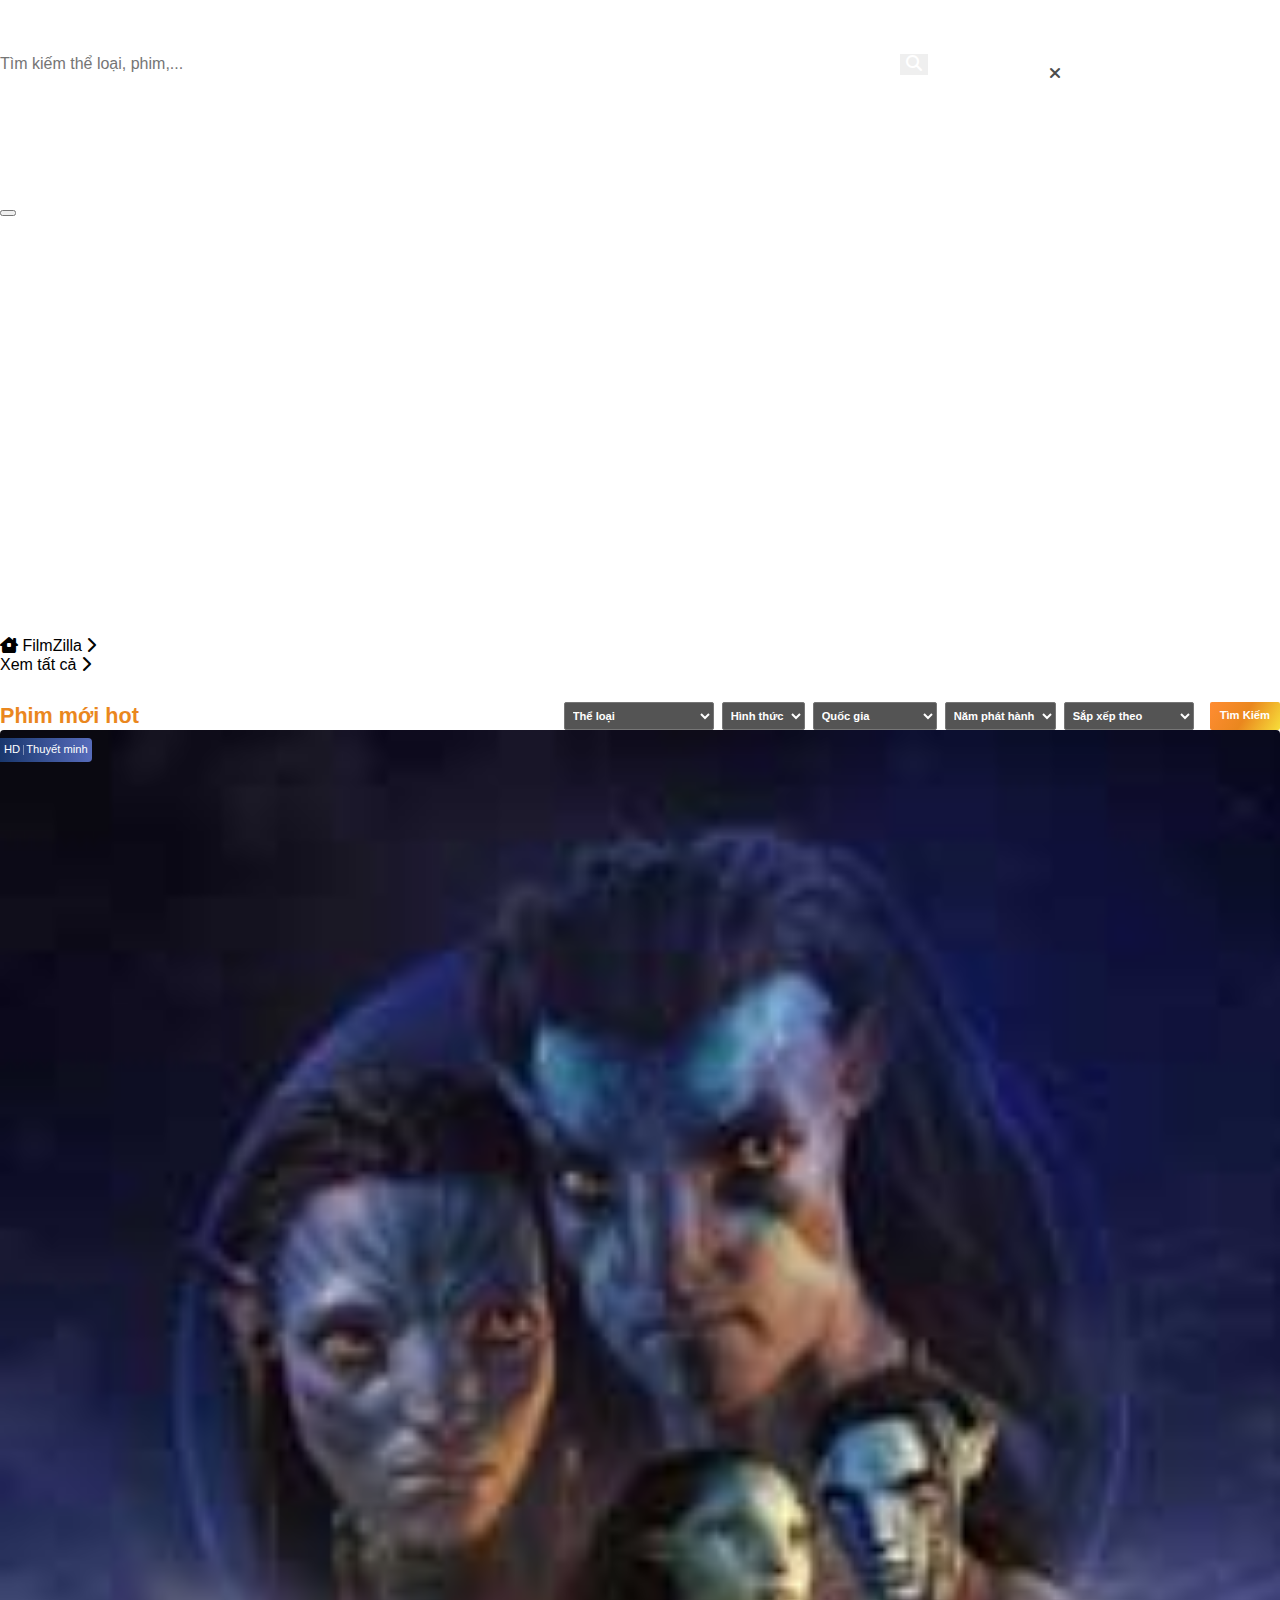
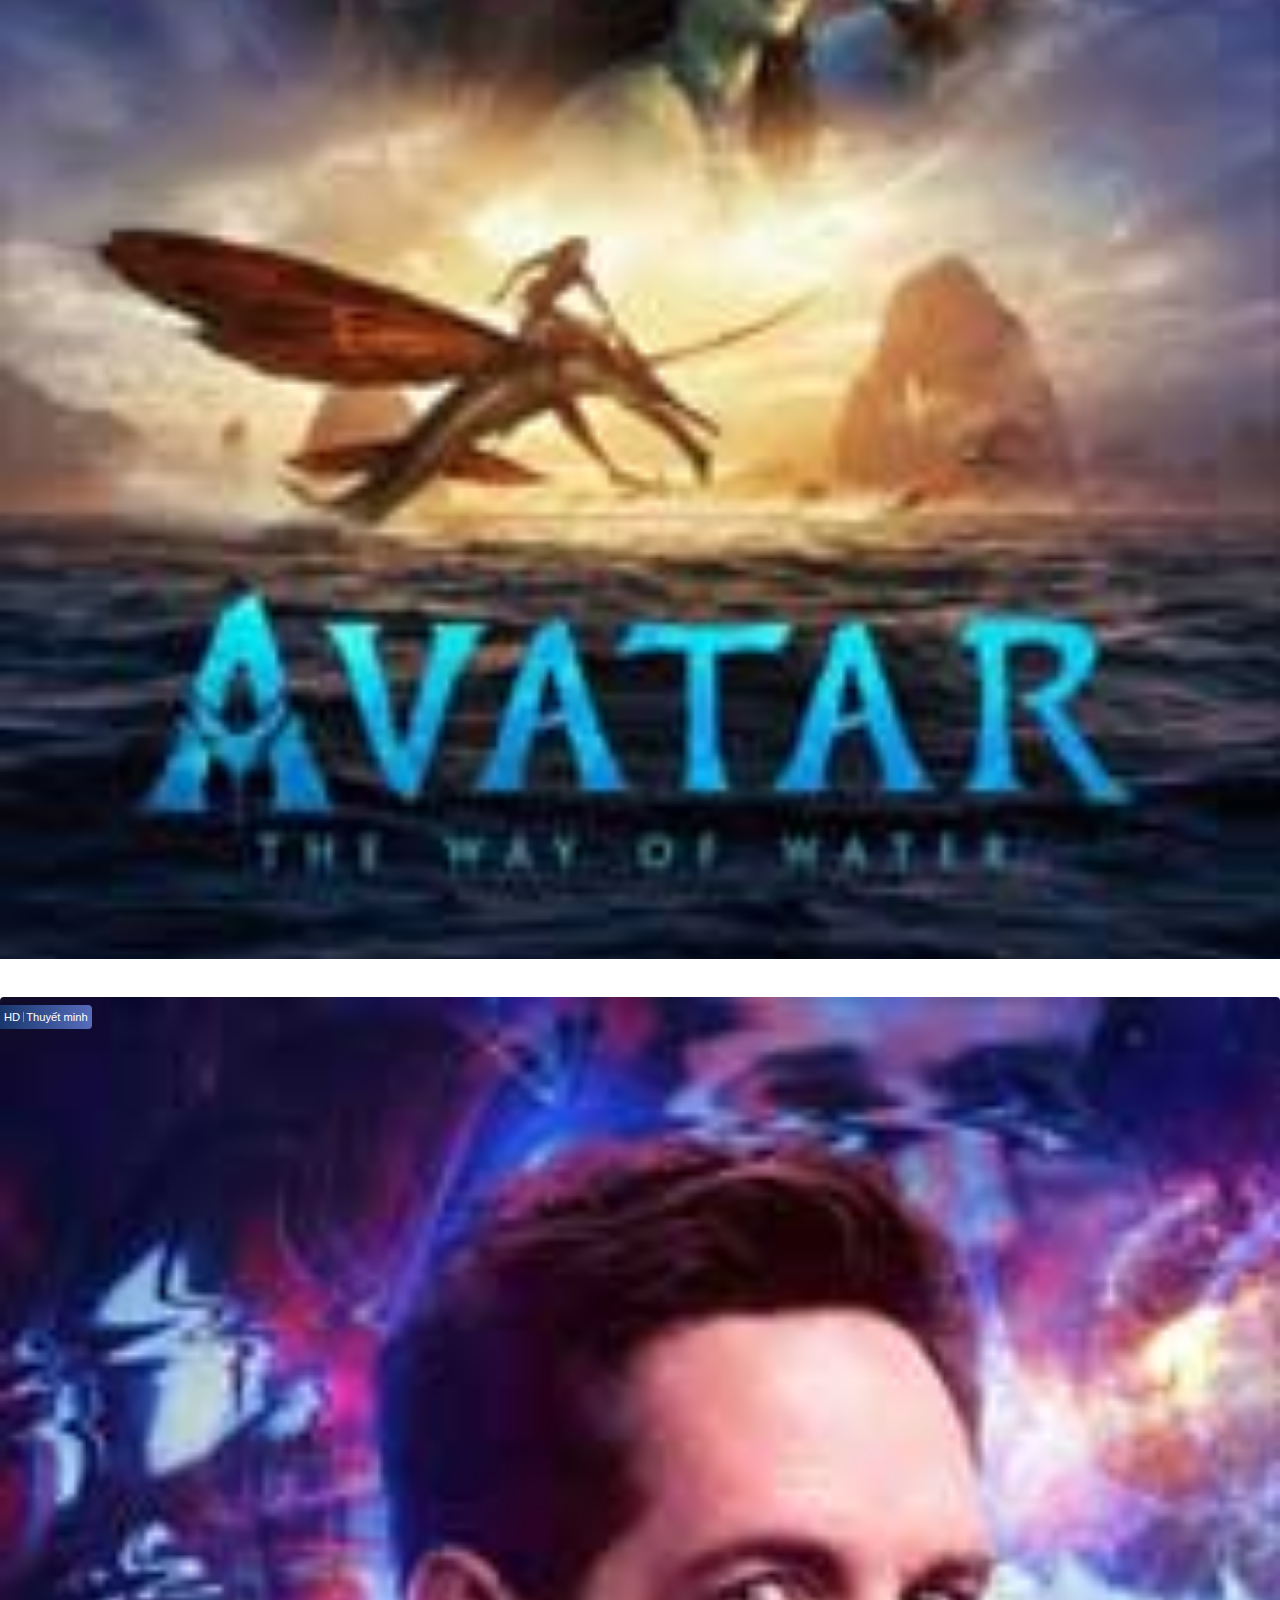
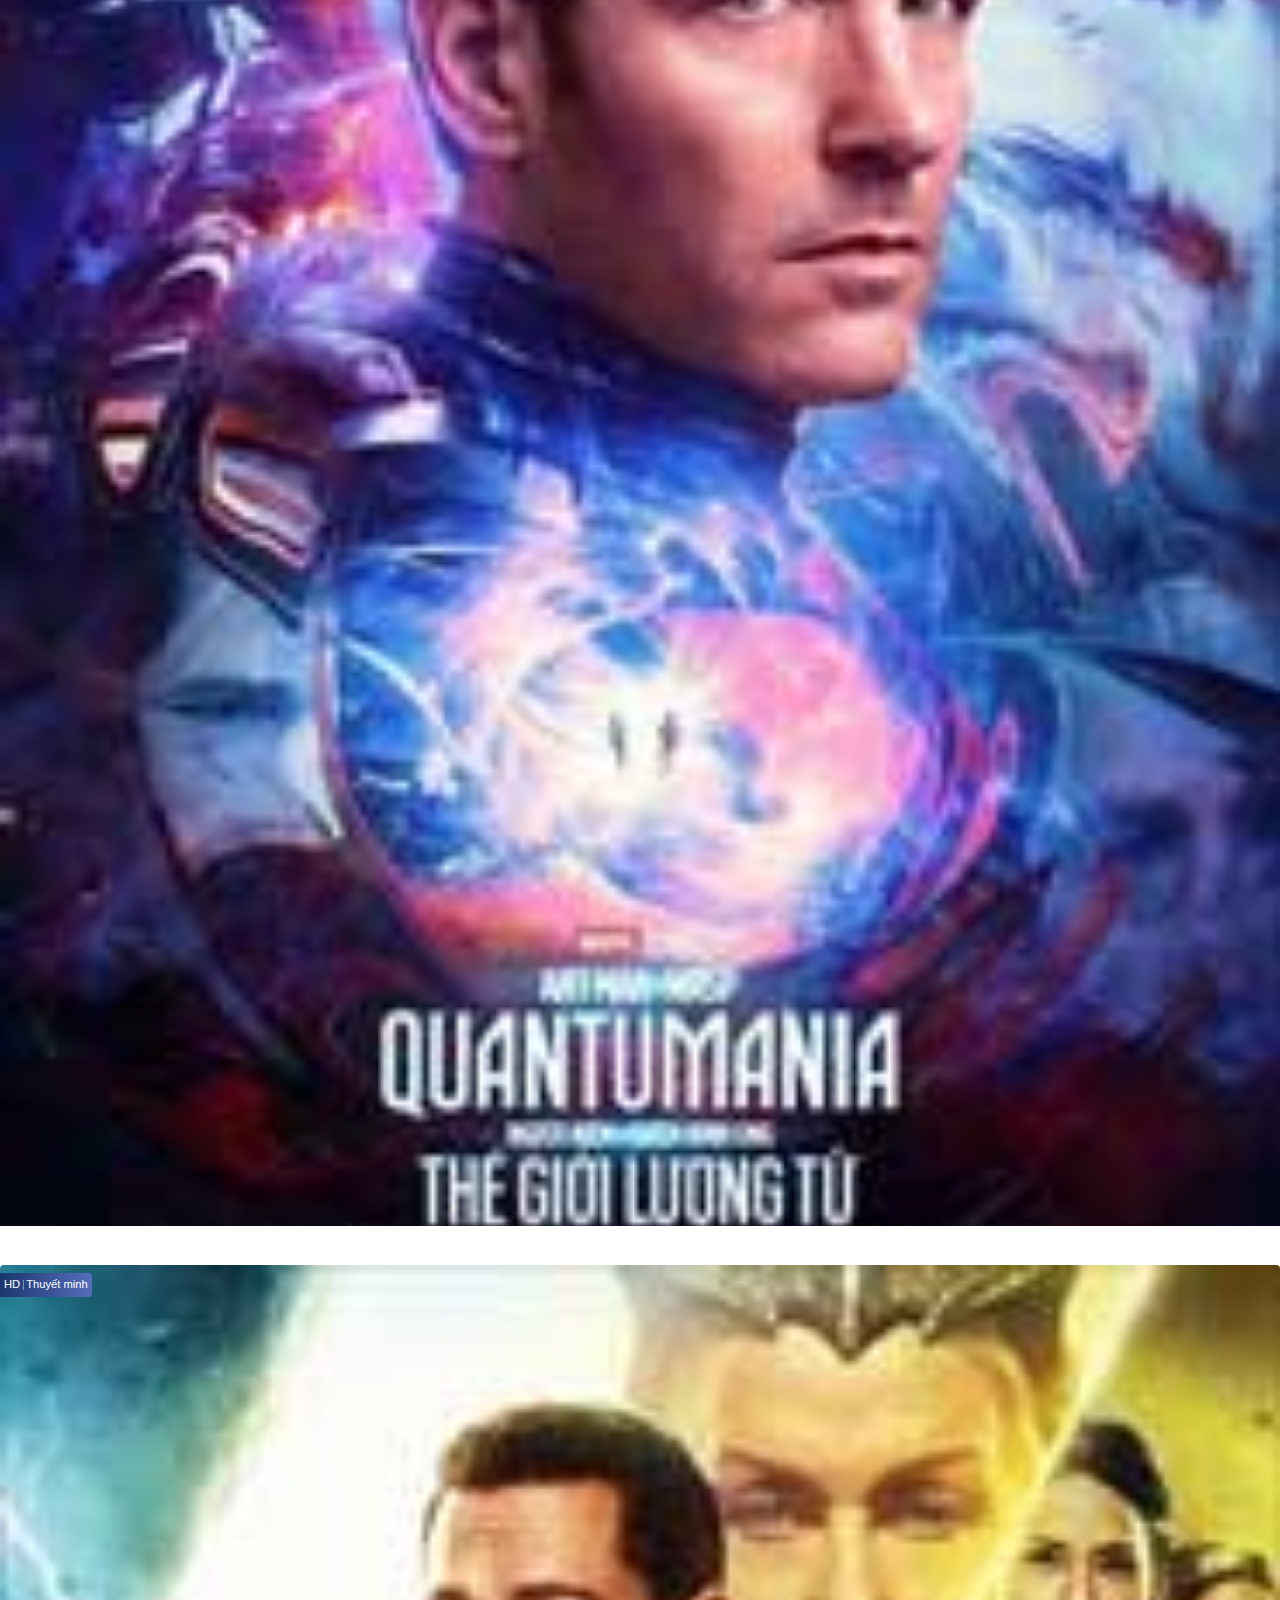
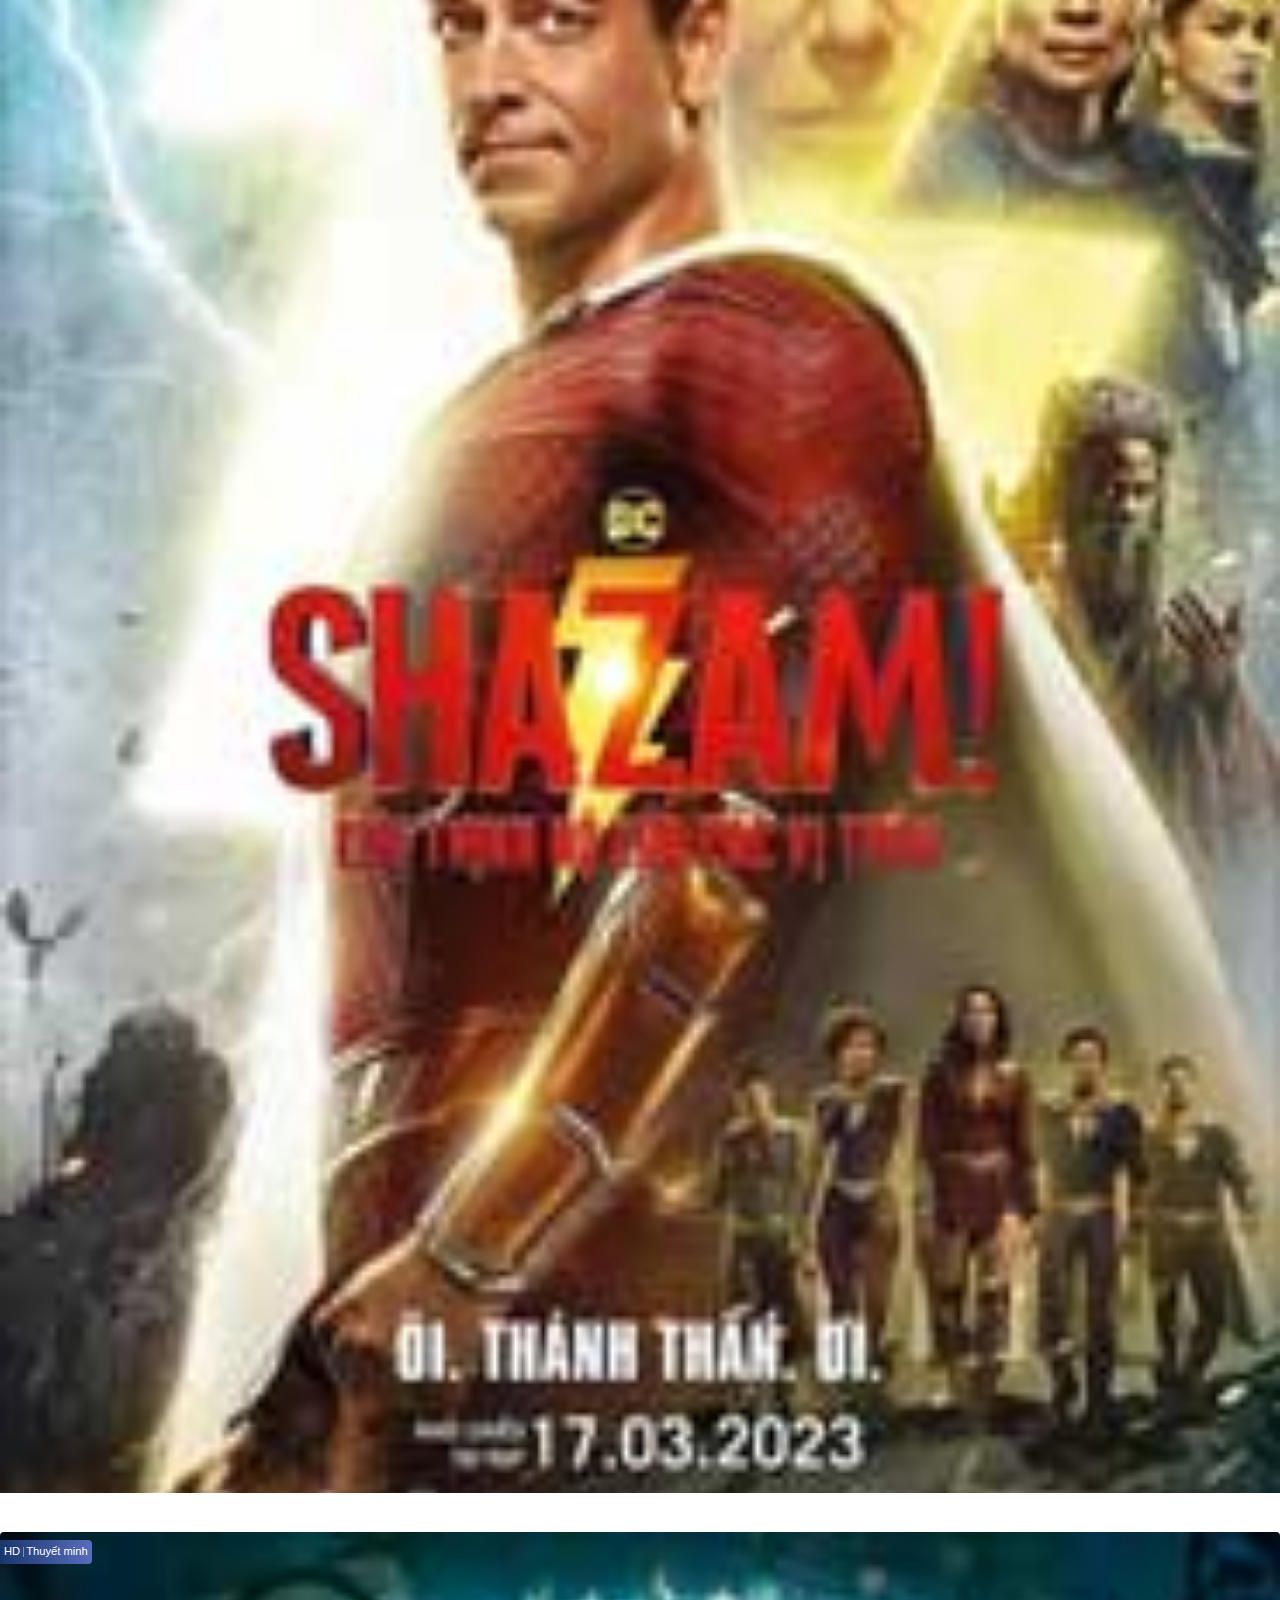
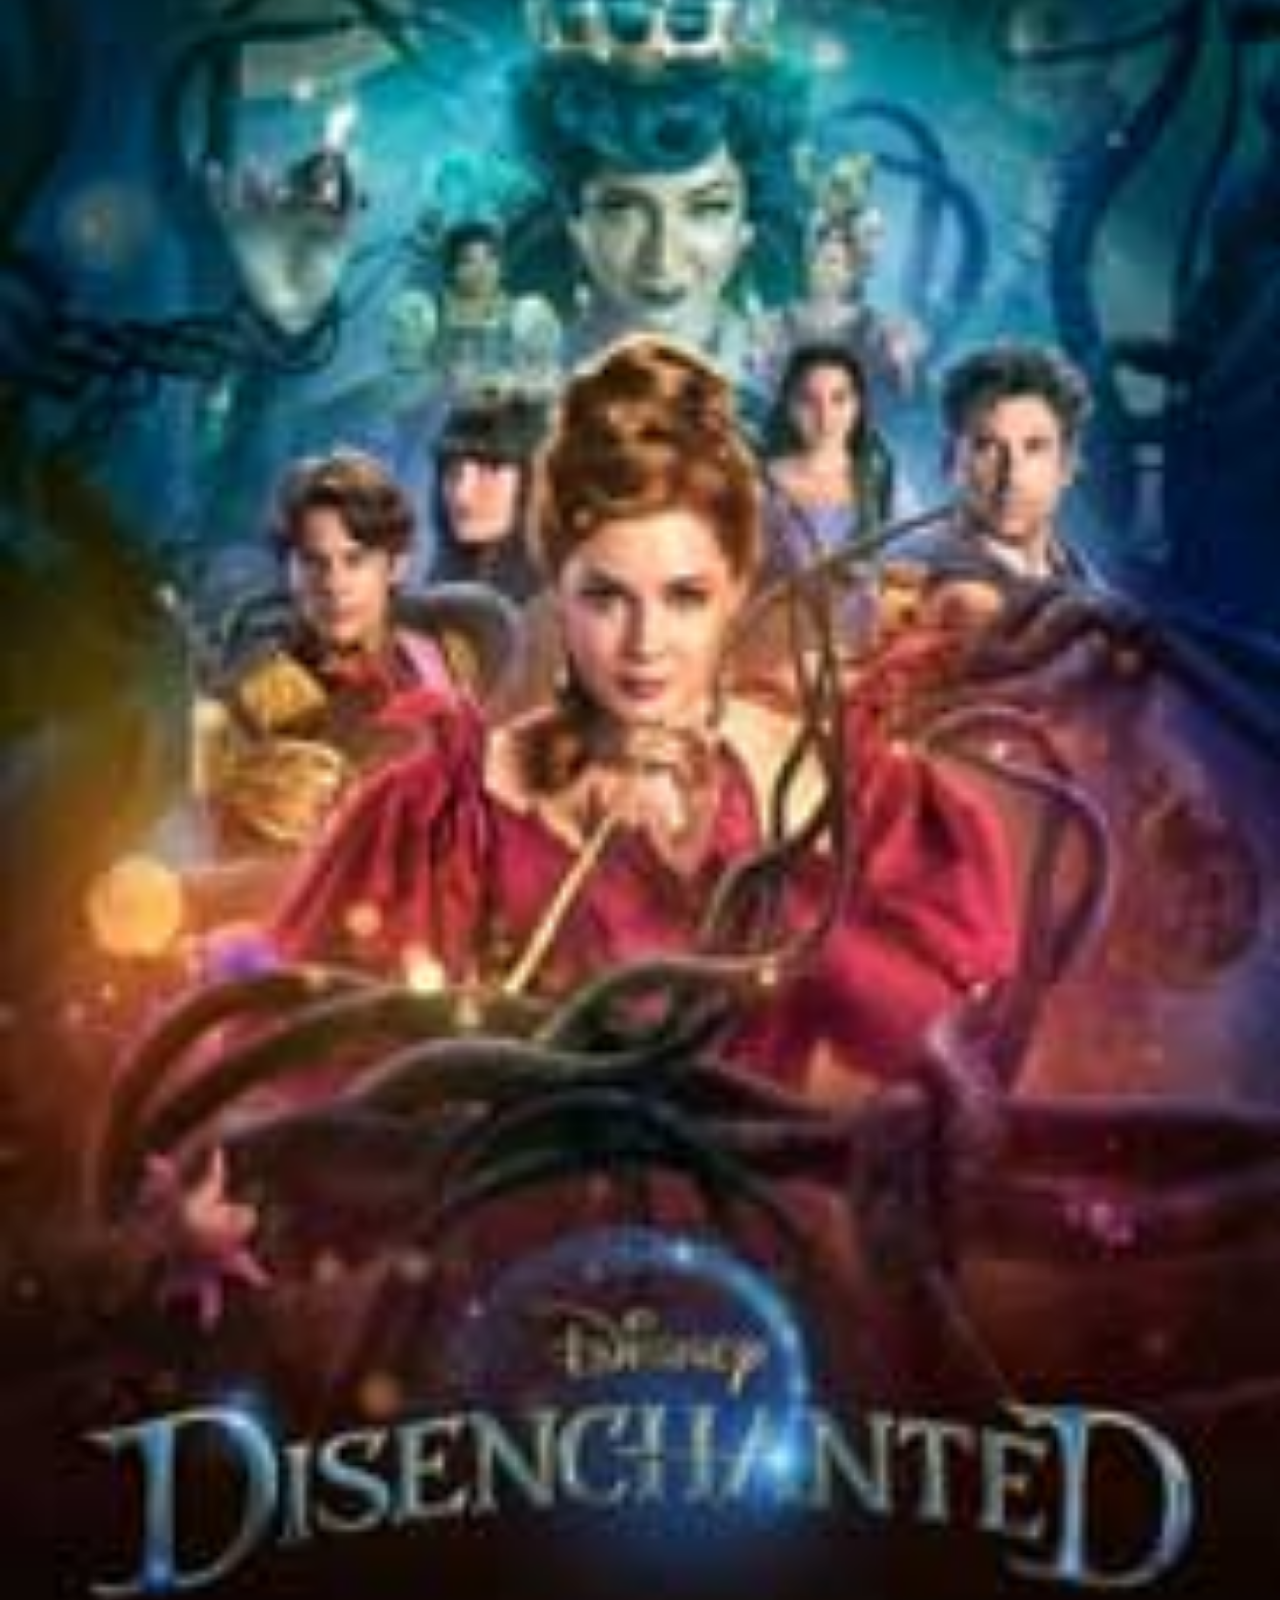
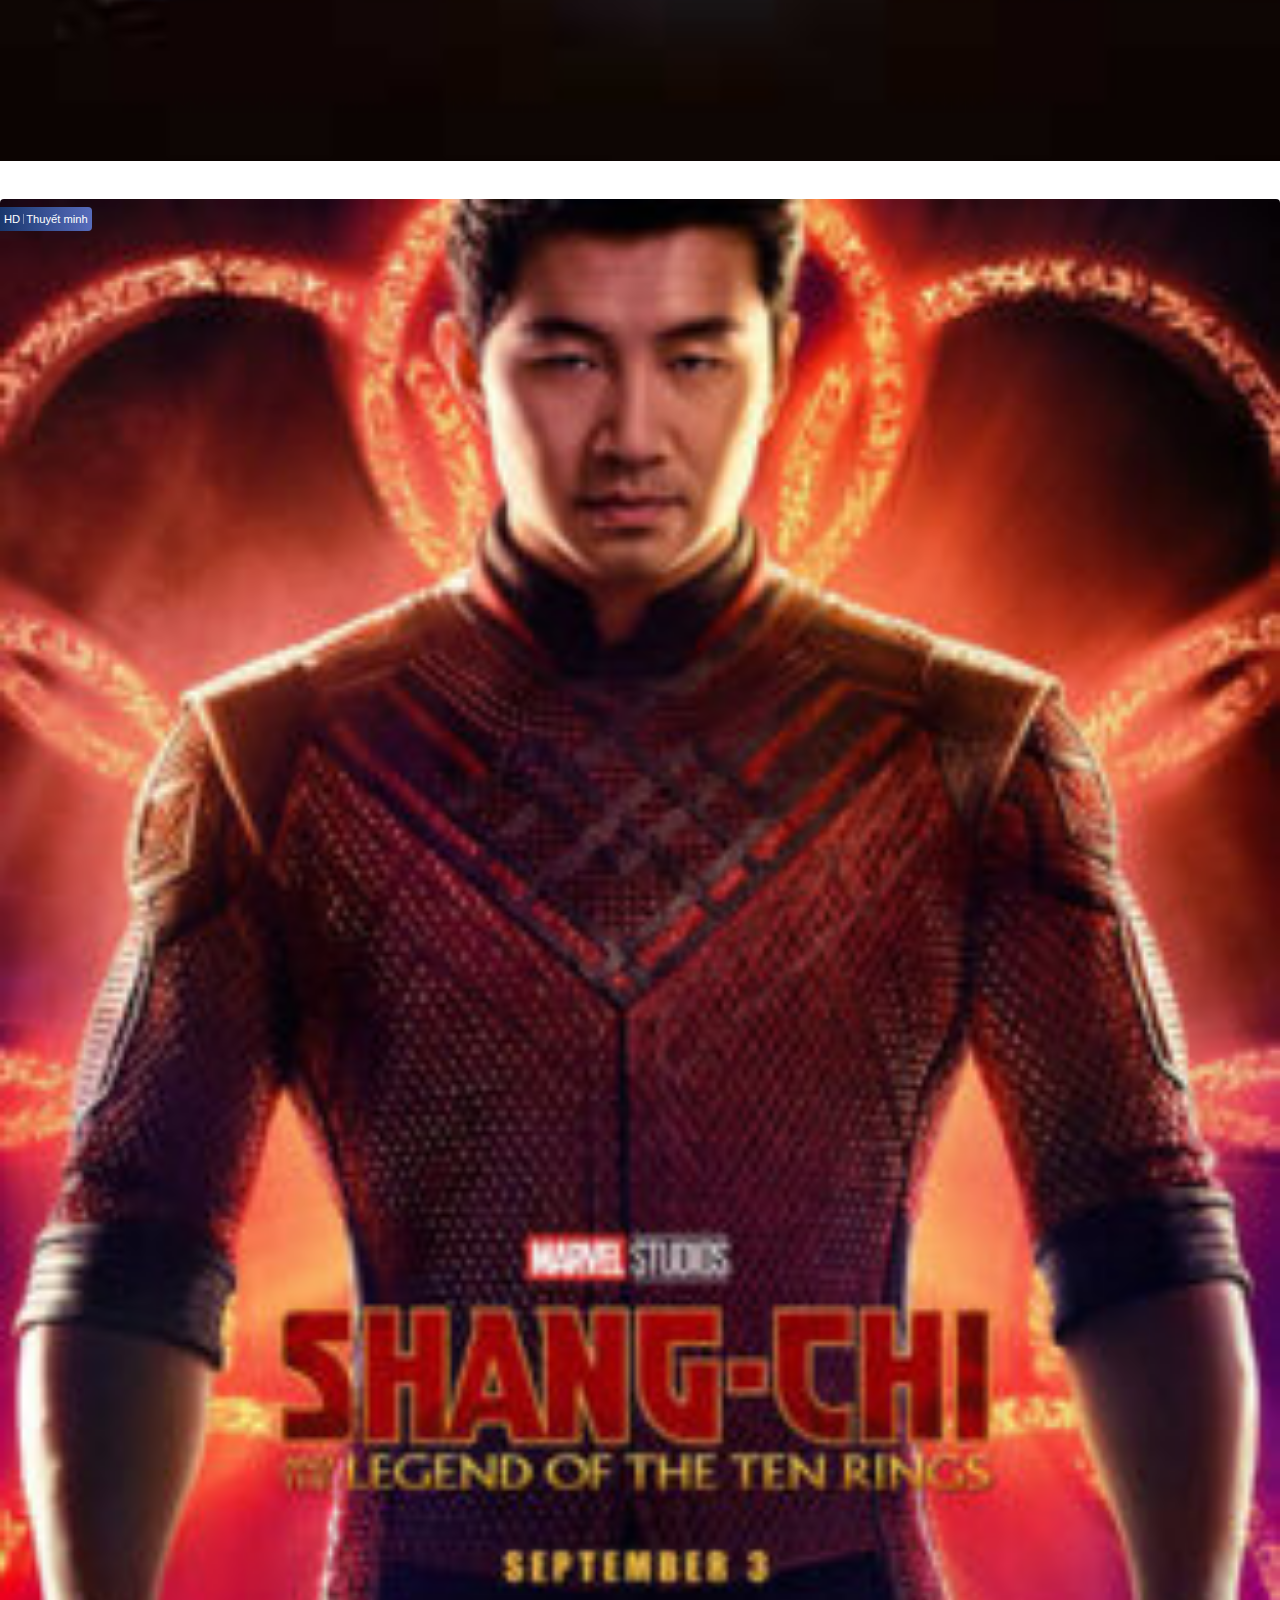
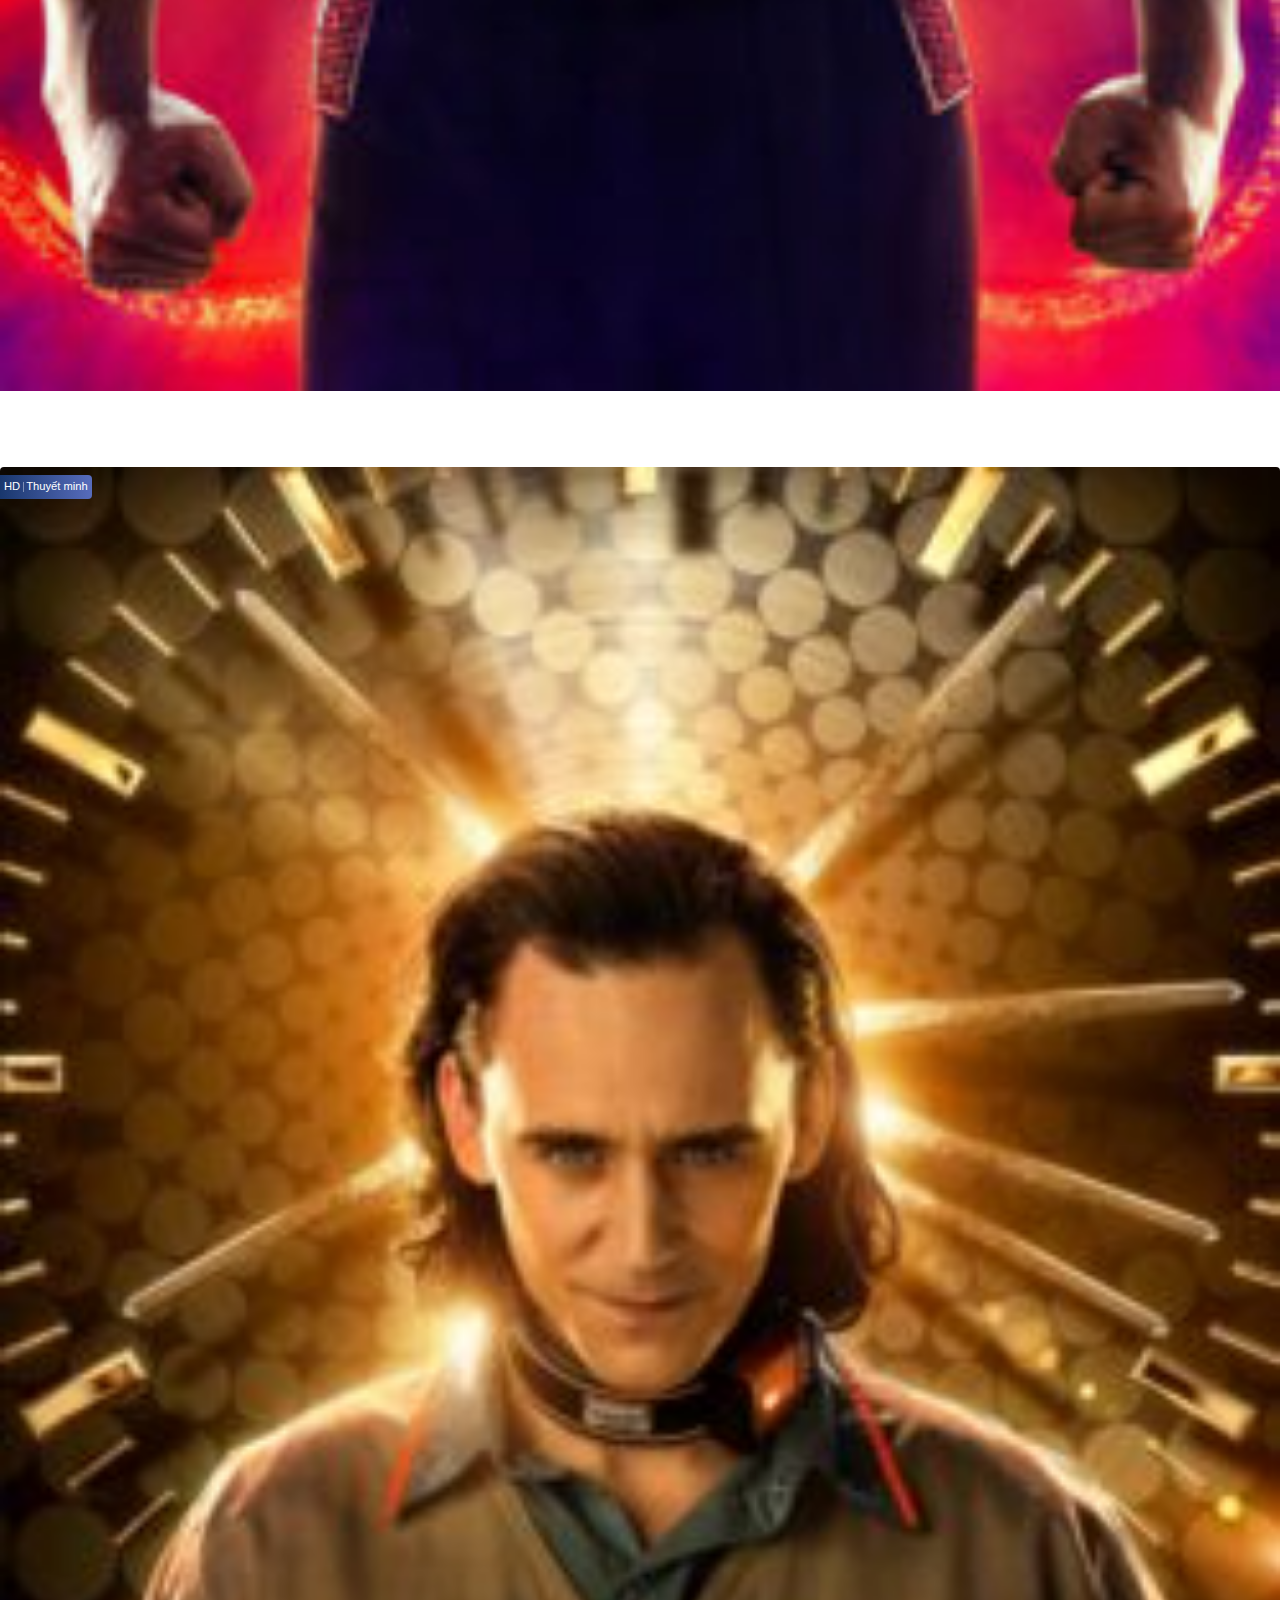
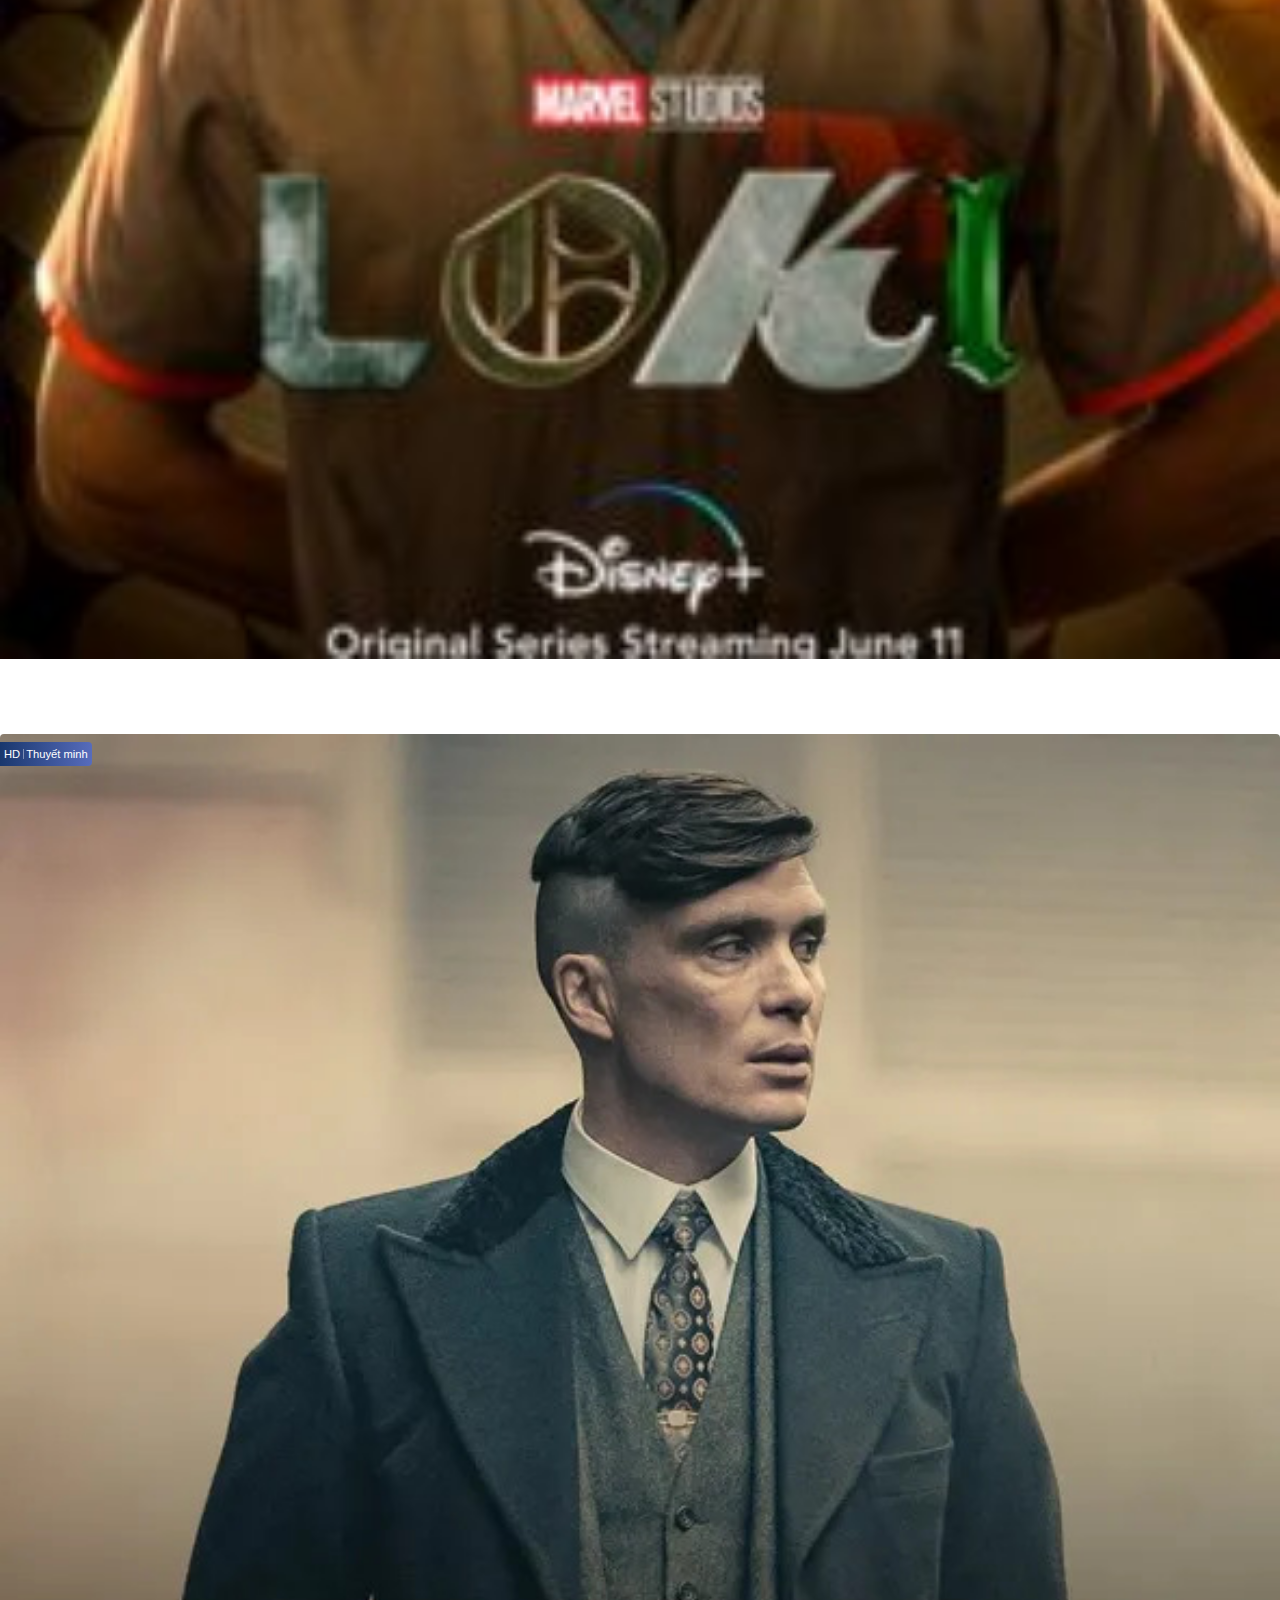
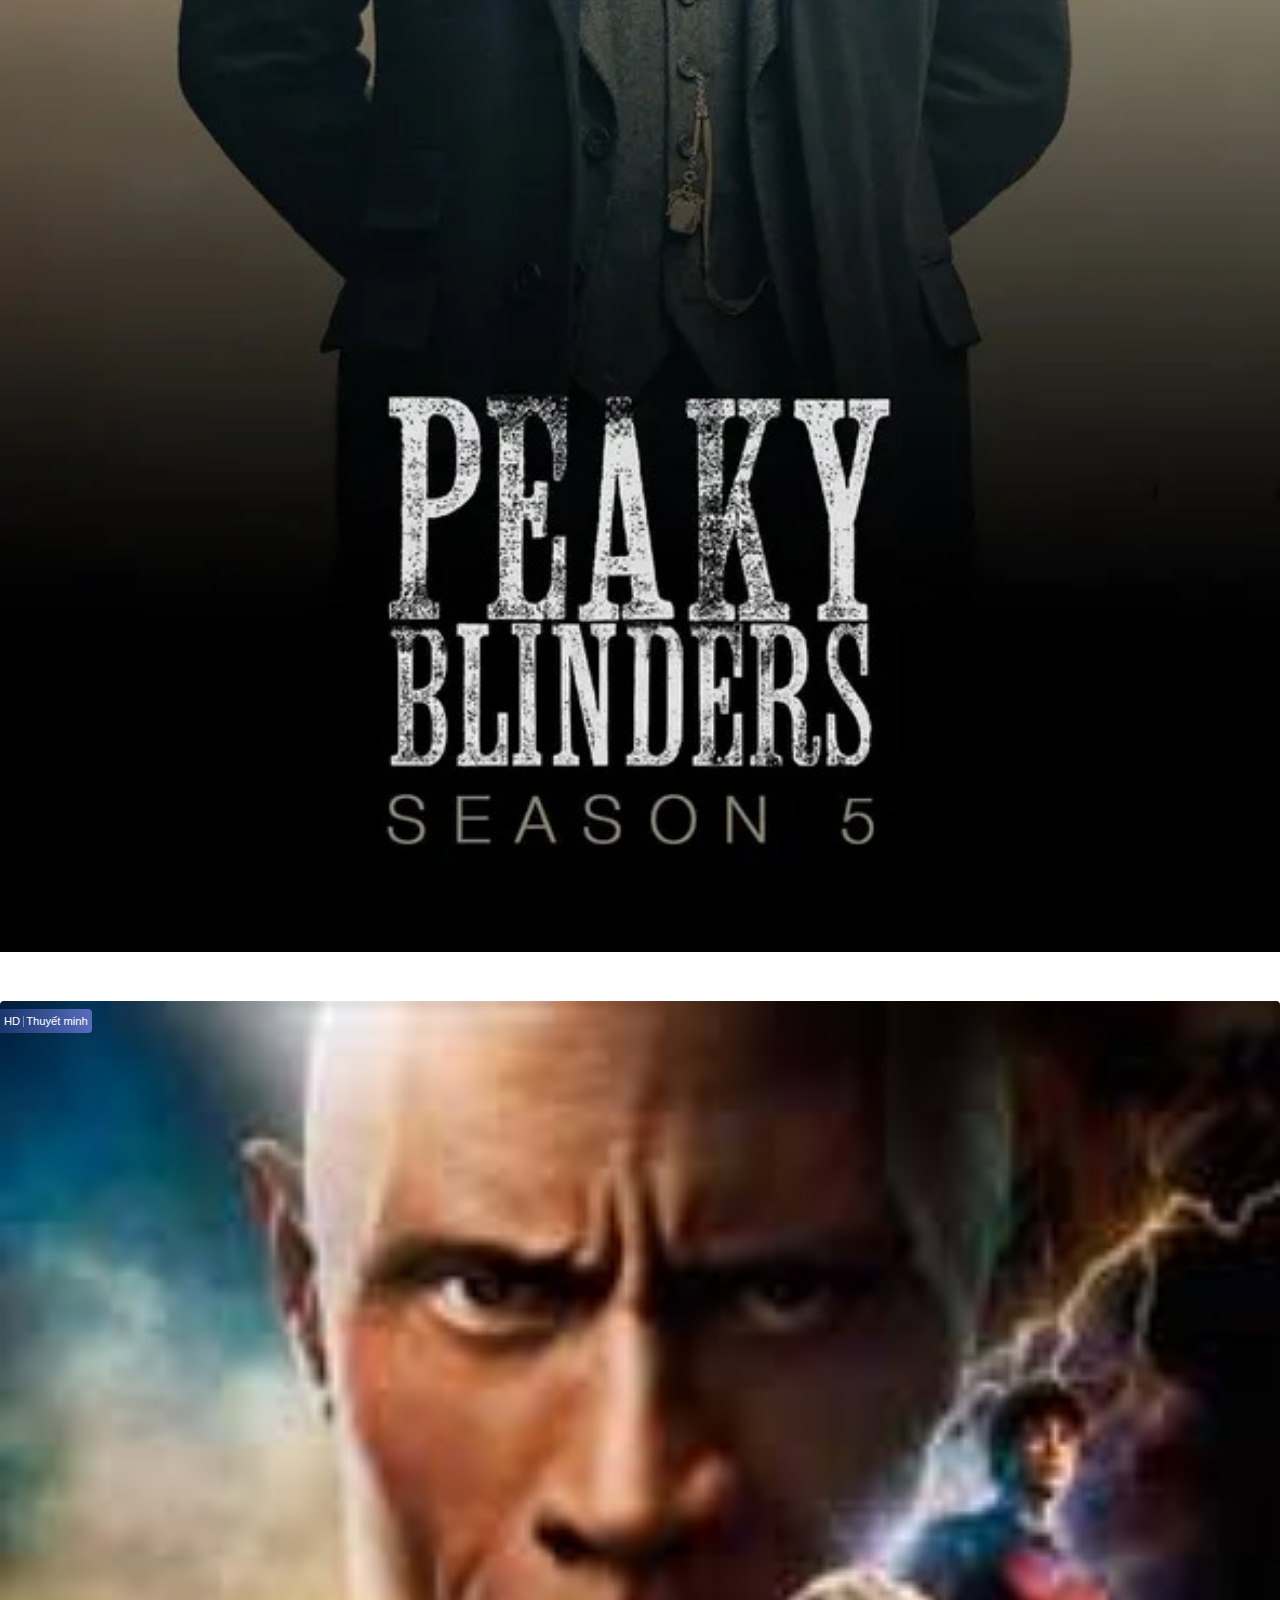
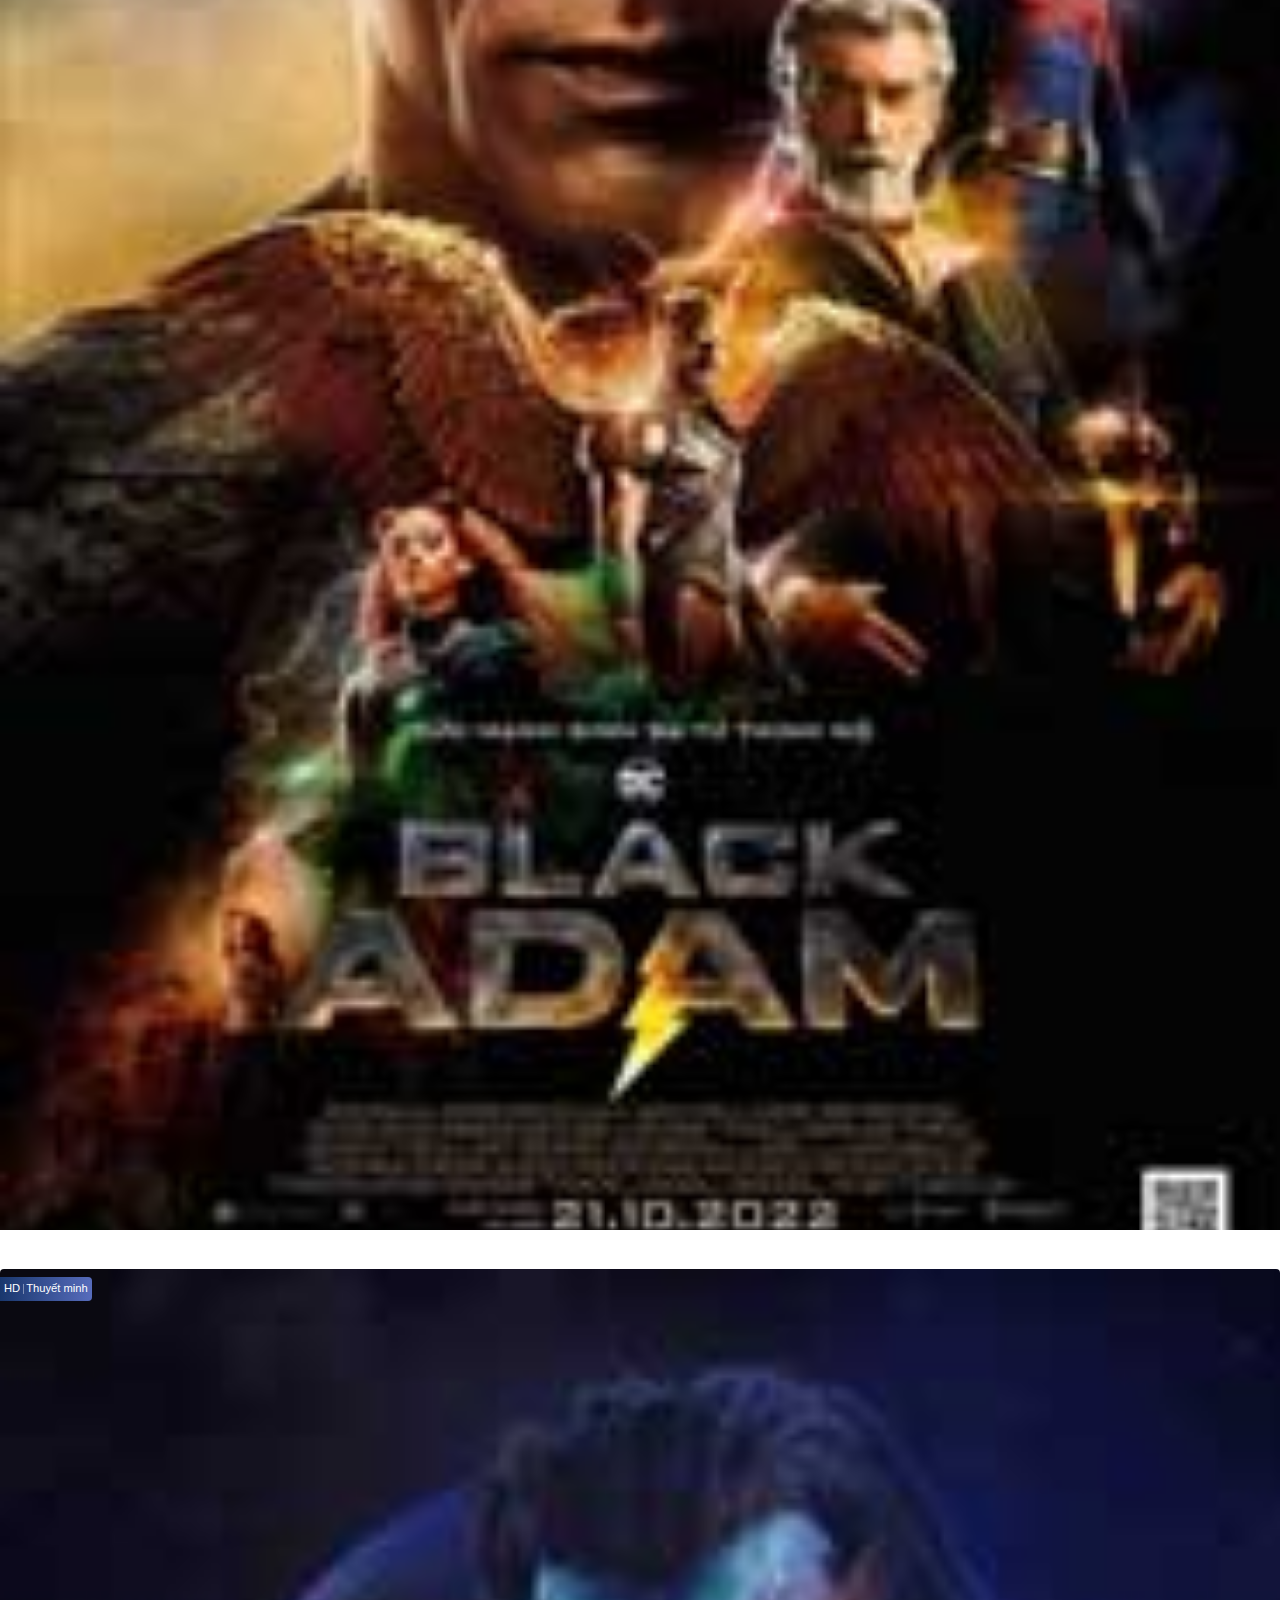
==== all_film.html @ b1e5744c "fix footer responsive" ====
<!DOCTYPE html>
<html lang="vi">

<head>
  <meta charset="UTF-8">
  <meta http-equiv="X-UA-Compatible" content="IE=edge">
  <meta name="viewsport" content="width=device-width, initial-scale=1.0">

  <!-- favicon -->
  <link rel="shortcut icon" type="image/x-icon" href="./assets/img/favicon.svg">

  <!-- font-awesome -->
  <link rel="stylesheet" href="https://cdnjs.cloudflare.com/ajax/libs/font-awesome/6.4.0/css/all.css">

  <!-- bootstrap-5 -->
  <link href="https://cdn.jsdelivr.net/npm/bootstrap@5.3.0-alpha3/dist/css/bootstrap.min.css" rel="stylesheet"
    integrity="sha384-KK94CHFLLe+nY2dmCWGMq91rCGa5gtU4mk92HdvYe+M/SXH301p5ILy+dN9+nJOZ" crossorigin="anonymous">

  <!-- normalize and reset -->
  <link rel="stylesheet" href="./assets/css/normalize.css">
  <link rel="stylesheet" href="./assets/css/reset.css">

  <!-- swiper -->
  <link rel="stylesheet" href="https://cdn.jsdelivr.net/npm/swiper@9/swiper-bundle.min.css">

  <script type="text/javascript" src="//code.jquery.com/jquery-1.9.1.js"></script>

  <!-- style -->
  <link rel="stylesheet" href="./assets/css/base.css">
  <link rel="stylesheet" href="./assets/css/header.css">
  <link rel="stylesheet" href="./assets/css/main.css">
  <link rel="stylesheet" href="./assets/css/footer.css">
  <link rel="stylesheet" href="./assets/css/modal.css">
  <link rel="stylesheet" href="./assets/css/form.css">
  <link rel="stylesheet" href="./assets/css/toast.css">

  <title class="titlePage" id="titlePage">FZilla - Xem phim trực tuyến</title>
</head>

<body>
  <div class="app">
    <header class="header bg-dark bg-gradient fixed-top">
      <div class="container-lg">
          <div class="header__content d-none d-md-flex container-fluid px-1 py-2">
              <div class="col-3">
                  <a href="./index.html"><img class="header__brand" src="./assets/img/brand.png" alt="" /></a>
              </div>

              <div class="col-6 d-flex justify-content-center align-items-center">
                  <form class="search-form search-form--empty d-flex justify-content-center" role="search">
                      <input class="search-form__input ps-2 pe-5 rounded-1 form-control" type="text"
                          placeholder="Tìm kiếm thể loại, phim,..." aria-label="Search"
                          aria-describedby="button-addon2" />

                      <div class="search-history">
                          <!-- Lich su tim kiem -->
                      </div>

                      <button class="search-form__submit btn btn-sm" type="submit" id="ariabutton-addon2">
                          <i class="fa fa-search" aria-hidden="true"></i>
                      </button>
                      <button class="search-form__reset" type="reset">
                          <i class="fa-solid fa-xmark"></i>
                      </button>
                  </form>
              </div>

              <div class="col-3">
                  <div class="header__user header__user--logged-out d-flex justify-content-end me-1">
                      <a class="nav-link nav-link--account" href="login.html">Đăng nhập</a>
                      <a class="nav-link nav-link--account" href="register.html">Đăng kí</a>

                      <div class="dropdown">
                          <a class=" nav-link dropdown__btn nav-link--username"></a>
                          <ul class="dropdown__list dropdown__list--account bg-dark bg-gradient">
                              <li class="dropdown__list-item">
                                  <a class="nav-link" href="user_profile.html">
                                      <i class="fa-regular fa-user"></i> Hồ sơ cá nhân
                                  </a>
                              </li>
                              <li class="dropdown__list-item">
                                  <a class="nav-link user-logout" href="#">
                                      <i class="fa-solid fa-right-from-bracket"></i> Đăng xuất
                                  </a>
                              </li>
                          </ul>
                      </div>
                  </div>
              </div>
          </div>

          <nav class="navbar navbar-expand-md p-0 m-0">
              <div class="container-fluid p-md-0 p-2">
                  <div class="d-md-none">
                      <a href="./index.html"><img class="header__brand" src="./assets/img/brand.png" alt="" /></a>
                  </div>

                  <button class="navbar-toggler" type="button" data-bs-toggle="collapse"
                      data-bs-target="#navbar-content" aria-controls="navbar-content" aria-expanded="false"
                      aria-label="Toggle navigation">
                      <span class="navbar-toggler-icon"></span>
                  </button>

                  <div class="navbar-collapse collapse" id="navbar-content">
                      <div class="container-fluid d-sm-block d-md-none mb-2">
                      </div>

                      <ul class="navbar-nav me-auto">
                      </ul>

                      <div class="dropdown">
                          <a class="nav-link nav-link--bookmark" href="#"><i
                                  class="fa-regular fa-bookmark"></i></a>
                          <div class="dropdown__list bg-dark bg-gradient bookmark">
                              <div class="bookmark-wrapper">

                              </div>
                          </div>
                      </div>
                  </div>
              </div>
          </nav>
      </div>
  </header>

    <main class="main bg-dark bg-gradient">

      <div class="container-lg">
        <div class="row">
          <div class="col-12">
            <div class="main-breadcrumb-container">
              <div class="breadcrumb main-breadcrumb mb-0">
                <ul class="breadcrumb__list">
                  <li class="breadcrumb__item">
                    <span class="breadcrumb__item-home-icon"><i class="fa-solid fa-house-chimney-window"></i></span>
                    <a href="/FZilla" class="breadcrumb__item-link">FilmZilla</a>
                    <span class="breadcrumb__item-icon"><i class="fa-solid fa-chevron-right"></i></span>
                  </li>

                  <li class="breadcrumb__item">
                    <a href="/all_film.html" class="breadcrumb__item-link">Xem tất cả</a>
                    <span class="breadcrumb__item-icon"><i class="fa-solid fa-chevron-right"></i></span>
                  </li>
                </ul>
              </div>
            </div>

            <div class="film-list-container">
              <div class="main-section main-section--all-movies">
                <div class="main-section__heading">
                  <h2 class="text-uppercase">Phim mới hot</h2>
                  <div class="main-section__heading-show-all my-btn">
                    Xem tất cả
                    <span class="main-section__heading-show-all-icon"><i class="fa-solid fa-caret-right"></i></span>
                  </div>
                  <div class="main-section__filter">
                    <select class="main-section__filter-item" name="topic">
                      <option value="category">Thể loại</option>
                      <option value="trinh-tham">Trinh thám</option>
                      <option value="hanh-dong">Hành động</option>
                      <option value="phieu-luu">Phiêu lưu</option>
                      <option value="khoa-hoc-vien-tuong">Khoa học - viễn tưởng</option>
                      <option value="hoat-hinh">Hoạt hình</option>
                      <option value="co-trang">Cổ trang</option>
                      <option value="hai-huoc">Hài hước</option>
                      <option value="tam-ly-tinh-cam">Tâm lý - tình cảm</option>
                      <option value="hoc-duong">Học đường</option>
                      <option value="tai-lieu">Tài liệu</option>
                      <option value="kiem-hiep">Kiếm hiệp</option>
                      <option value="the-thao">Thể thao</option>
                      <option value="kinh-di">Kinh dị</option>
                      <option value="tv-shows">TV Shows</option>
                    </select>
                    <select class="main-section__filter-item" name="type">
                      <option value="category">Hình thức</option>
                      <option value="feature-film">Phim lẻ</option>
                      <option value="tv-series">Phim bộ</option>
                    </select>
                    <select class="main-section__filter-item" name="nation">
                      <option value="category">Quốc gia</option>
                      <option value="viet-name">Phim Việt Nam</option>
                      <option value="au-my">Phim Âu Mỹ</option>
                      <option value="trung-quoc">Phim Trung Quốc</option>
                      <option value="han-quoc">Phim Hàn Quốc</option>
                      <option value="nhat-ban">Phim Nhật Bản</option>
                      <option value="dai-loan">Phim Đài Loan</option>
                      <option value="hong-kong">Phim Hồng Kông </option>
                      <option value="an-do">Phim Ấn Độ</option>
                      <option value="tong-hop">Phim Tổng Hợp</option>
                    </select>
                    <select class="main-section__filter-item" name="release-date">
                      <option value="category">Năm phát hành</option>
                      <option value="2023">2023</option>
                      <option value="2022">2022</option>
                      <option value="2021">2021</option>
                      <option value="2020">2020</option>
                      <option value="2019">2019</option>
                      <option value="2018">2018</option>
                      <option value="2017">2017</option>
                      <option value="2016">2016</option>
                      <option value="2015">2015</option>
                      <option value="2014">2014</option>
                      <option value="2013">2013</option>
                      <option value="2012">2012</option>
                      <option value="2011">2011</option>
                      <option value="2010">2010</option>
                      <option value="2010-earlier">Trước 2010</option>
                    </select>
                    <select class="main-section__filter-item" name="sort-by">
                      <option value="category">Sắp xếp theo</option>
                      <option value="by-manufacture-date">Ngày sản xuất</option>
                      <option value="by-views"> Lượt xem</option>
                      <option value="by-update-time">Thời gian cập nhật</option>
                    </select>
                    <div class="main-section__filter-item main-section__filter-item-btn my-btn my-btn-flex">Tìm Kiếm
                    </div>
                  </div>
                </div>
                <div class="main-section__body mt-3">
                  <div class="row gy-3">
                  </div>
                </div>
              </div>

              <div class="pagination main-section-pagination">
                <ul class="pagination__list">
                  <li class="pagination__item pagination__item--disabled">
                    <a href="#" class="pagination__item-link">
                      <span class="pagination__item-link-icon"><i class="fa-solid fa-chevron-left"></i></span>
                    </a>
                  </li>
                  <li class="pagination__item pagination__item--active">
                    <a href="#" class="pagination__item-link">1</a>
                  </li>
                  <li class="pagination__item">
                    <a href="#" class="pagination__item-link">2</a>
                  </li>
                  <li class="pagination__item">
                    <a href="#" class="pagination__item-link">3</a>
                  </li>
                  <li class="pagination__item">
                    <a href="#" class="pagination__item-link">4</a>
                  </li>
                  <li class="pagination__item">
                    <a href="#" class="pagination__item-link">5</a>
                  </li>
                  <li class="pagination__item">
                    <a href="#" class="pagination__item-link">6</a>
                  </li>
                  <li class="pagination__item pagination__item--disabled">
                    <a href="#" class="pagination__item-link">...</a>
                  </li>
                  <li class="pagination__item">
                    <a href="#" class="pagination__item-link">28</a>
                  </li>
                  <li class="pagination__item">
                    <a href="#" class="pagination__item-link">
                      <span class="pagination__item-link-icon"><i class="fa-solid fa-chevron-right"></i></span>
                    </a>
                  </li>
                </ul>
              </div>
            </div>
          </div>
        </div>
      </div>
    </main>

    <footer class="footer bg-black bg-gradient">
      <div class="container-lg">
        <div class="row">
          <div class="ms-2 col-md-6 footer__content row">
            <div class="col-3 col-md-12">
              <a href="./index.html"><img class="footer__brand" src="./assets/img/brand.png" alt="" /></a>
            </div>
            <div class="col-9 col-md-12">
              <p class="footer__desc">
                Website được xây dựng bởi <b>FZilla</b> <br>
                Chúc bạn có những giây phút xem phim vui vẻ!<br>
                Liên lạc với chúng tôi <a class="btn rounded-0 p-1 form__btn--submit" href="./contact.html">Tại đây</a>
              </p>
            </div>
          </div>

          <div class="col-md-2 d-none d-md-block footer__content">
            <div class="footer__content-title">Thể loại</div>
            <ul>
              <li>
                <a class="footer-link" href="#">Hành động</a>
              </li>
              <li>
                <a class="footer-link" href="#">Viễn tưởng</a>
              </li>
              <li>
                <a class="footer-link" href="#">Anime</a>
              </li>
            </ul>
          </div>

          <div class="col-6 col-md-2 footer__content ps-sm-1">
            <div class="footer__content-title">Quy định</div>
            <ul>
              <li>
                <a class="footer-link" href="#">Quy định chung</a>
              </li>
              <li>
                <a class="footer-link" href="#">Quyền riêng tư</a>
              </li>
              <li>
                <a class="footer-link" href="#">Bản quyền</a>
              </li>
            </ul>
          </div>

          <div class="col-6 col-md-2 footer__content">
            <div class="footer__content-title">Contact us</div>
            <ul>
              <li>
                <a class="footer-link" href=""><i class="fa-brands fa-facebook-f"></i> Facebook</a>
              </li>
              <li>
                <a class="footer-link" href=""><i class="fa-brands fa-instagram"></i> Instagram</a>
              </li>
              <li>
                <a class="footer-link" href=""><i class="fa-brands fa-github"></i> Github</a>
              </li>
            </ul>
          </div>
        </div>
      </div>

      <div class="copyright"><i class="fa-regular fa-copyright"></i> 2023 FZilla. Bản quyền thuộc về FZilla</div>
    </footer>

  </div>

  <div class="modal">

  </div>

  <div class="toast">

  </div>

  <div class="to-top-btn" title="Về đầu trang">
  </div>

  <!-- bootstrap 5 -->
  <script src="https://cdn.jsdelivr.net/npm/bootstrap@5.3.0-alpha3/dist/js/bootstrap.bundle.min.js"
    integrity="sha384-ENjdO4Dr2bkBIFxQpeoTz1HIcje39Wm4jDKdf19U8gI4ddQ3GYNS7NTKfAdVQSZe" crossorigin="anonymous">
    </script>

  <!-- swiper -->
  <script src="https://cdn.jsdelivr.net/npm/swiper@9/swiper-bundle.min.js"></script>


  <script src="./assets/js/userData.js"></script>
  <script src="./assets/js/movieData.js"></script>
  <script src="./assets/js/main.js"></script>
  <script src="./assets/js/render.js"></script>
  <script src="./assets/js/renderMovie.js"></script>
  <script src="./assets/js/swiperCarousel.js"></script>
  <script src="./assets/js/navbar.js"></script>
  <script src="./assets/js/bookmark.js"></script>
  <script src="./assets/js/user.js"></script>
  <script src="./assets/js/search.js"></script>

  <script>
    renderMovieList($('.main-section--all-movies .main-section__body .row'), 'popularMovies', ["col-2"]);

    const titlePage = $('#titlePage');
    titlePage.innerHTML = 'FZilla - Danh sách phim hot';
  </script>
</body>

</html>
---- assets/css/base.css ----
:root {
    --color-white: #fff;
    --color-black: #333;
    --color-blue-1: #0B2447;
    --color-blue-2: #19376D;
    --color-blue-3: #576CBC;
    --color-blue-4: #A5D7E8;
    --color-purple-1: #543864;
    --color-purple-2: #8B4367;
    --color-purple-3: #FF6464;
    --color-teal-blue: #008080;
    --color-dark-slate-gray: #2F4F4F;
    --color-orange: #E83A14;
    --color-light-orange: #FF8C32;
    --color-supreme-orange: #EA871E;
    --color-yellow: #F7DE3A;
}

body {
    font-family: sans-serif;
    scroll-behavior: smooth;
}

/* btn */
.my-btn {
  font-size: inherit;
  font-family: inherit;
  color: inherit;
  text-align: center;
  text-decoration: none;
  background-color: transparent;
  outline: none;
  border: none;
  padding: 0;
  display: inline-block;
  cursor: pointer;
}

.my-btn.my-btn-disabled {
    opacity: 0.6;
    cursor: default;
}

.my-btn.my-btn-flex {
    display: inline-flex;
    justify-content: center;
    align-items: center;
}

/* to-top-btn */
.to-top-btn {
    position: fixed;
    right: 1.3rem;
    bottom: 1.6rem;
    width: 40px;
    height: 40px;
    border-radius: 2px;
    background-color: rgba(0, 0, 0, 0.2);
    cursor: pointer;
    display: none;
}

.to-top-btn.active {
    display: block;
}

.to-top-btn:hover {
    background-color: rgba(0, 0, 0, 0.6);
}

.to-top-btn::before,
.to-top-btn::after {
    --to-top-color: var(--color-supreme-orange);
    display: block;
    position: absolute;
}

.to-top-btn::before {
  content: '';
  top: 12px;
  left: 50%;
  width: 12px;
  height: 12px;
  border: 0 solid var(--to-top-color);
  border-width: 4px 4px 0 0;
  transform: translateX(-50%) rotate(-45deg);
}

.to-top-btn::after {
  content: '';
  left: 50%;
  top: 15px;
  width: 4px;
  height: 15px;
  background-color: var(--to-top-color);
  transform: translateX(-50%);
}
---- assets/css/header.css ----
.hidden {
    display: none !important;
}

/* Header */

.header {}

.header__content {}

.header__brand {
    display: inline-block;
    height: 3.125rem;
}

/* nav-link */

.nav-link {
    padding: 0;
    color: var(--color-white);
    font-size: 0.875rem;
    text-transform: uppercase;
    line-height: 3.125rem;
    height: 100%;
    text-align: center;
    transition: all .3s;
    cursor: pointer;
}

.nav-link:not(.nav-link--account, .nav-link--username, .nav-link--bookmark) {
    min-width: 8rem;
}

.active-link {
    /* background: var(--color-supreme-orange); */
    border: 1px solid var(--color-supreme-orange);
    color: var(--color-supreme-orange);
}

.active-link:hover {
    /* color: var(--color-white); */
    color: var(--color-supreme-orange);
}

.nav-link--account {
    padding: 0 .25rem;
}

.nav-link--username {
    text-transform: none;
    width: 10rem;
    text-align: right;
}

.nav-link:hover:not(.active-link, .nav-link--username) {
    color: var(--color-supreme-orange);
    background-color: rgba(0, 0, 0, .2);
}

.nav-link:focus {
    color: var(--color-supreme-orange);
}

.nav-link--username:hover {
    color: var(--color-supreme-orange);
}

.nav-link--bookmark {
    min-width: 4rem;
}

/* Header user */

.header__user--logged-out .nav-link--username {
    display: none;
}

.header__user--logged-in .nav-link--account {
    display: none;
}

.header__user-img {
    width: 1rem;
    height: 1rem;
    border-radius: 50%;
    border: 1px dotted var(--color-supreme-orange);
}

/* Search-form */

.search-form {
    height: 2.5rem;
    position: relative;
    width: 100%;
}

.search-form__input {
    border: 0;
    padding: 0;
    font-size: 1rem;
    width: 70%;
}

.search-form__submit {
    font-size: 1rem;
    color: var(--color-white);
    border: 0;
}

.search-form__submit:hover {
    color: var(--color-supreme-orange);
}

.search-form__reset {
    position: absolute;
    border: 0;
    background-color: var(--color-white);
    top: 12%;
    right: calc(15% + 21px);
    height: 1.9125rem;
    border-radius: 0 0.25rem 0.25rem 0;
    opacity: .7;
    transition: all .2s;
}

.search-form__reset:hover {
    opacity: .5;
}

.search-form__input:placeholder-shown + .search-form__reset {
    display: none;
}

.search-form__input--expand {
    border-radius: .25rem .25rem 0 0 !important;
}

/* Search history */
.search-history {
    position: absolute;
    background-color: white;
    top: 2.5rem;
    right: calc(15% + 16px);
    z-index: 100;
    width: 70%;
    border-radius: 0 0 .25rem .25rem;
}

.search-history-item {
    position: relative;
    height: 2rem;
    font-size: .9rem;
    line-height: 2rem;
    max-width: 100%;
    padding: 0 2rem 0 .5rem;
    border-top: 0.001px dotted var(--color-gray);
    overflow: hidden;
    cursor: pointer;
    transition: all .3s;
}

.search-history-item:last-child {
    border-radius: 0 0 .25rem .25rem;
}

.search-history-item:hover {
    background-color: var(--color-gray);
}

.search-history-item__remove {
    position: absolute;
    line-height: 2rem;
    top: 0;
    right: .5rem;
    cursor: pointer;
}

.search-history-item:hover {
    opacity: .6;
}

/* Dropdown menu */

.dropdown {
    position: relative;
}

.dropdown__btn {}

.dropdown__list:not(.bookmark) {
    position: absolute;
    display: none;
    padding: 0;
    z-index: 100;
    width: 100%;
}

.dropdown__list-item {
    text-align: left;
    padding: 0;
    min-width: 8rem;
    padding: 0;
}

.dropdown:hover>.dropdown__list {
    display: block;
}

.dropdown__list--account::before, 
.bookmark::before {
    position: absolute;
    width: 0;
    height: 0;
    border-left: 10px solid transparent;
    border-right: 10px solid transparent;
    border-bottom: 10px solid var(--bs-gray-700);
    content: '';
}

.dropdown__list--account::before {
    top: -9px;
    right: 5px;
}

.bookmark::before {
    top: -9px;
    right: 22px;
}

/* Bookmark */

.bookmark {
    --border-color: #565656;
    position: absolute;
    display: none;
    padding: 0;
    z-index: 100;
    right: 0;
    top: 50px;
    border: 1px solid var(--border-color);
}

.bookmark-wrapper {
    overflow-y: auto;
    max-height: 250px;
}

/* Hide scrollbar for Chrome, Safari and Opera */
.bookmark-wrapper::-webkit-scrollbar {
    display: none;
  }
  
  /* Hide scrollbar for IE, Edge and Firefox */
  .bookmark-wrapper {
    -ms-overflow-style: none;  /* IE and Edge */
    scrollbar-width: none;  /* Firefox */
  }

.bookmark-wrapper--empty {
    width: 300px;
    color: var(--color-white);
    padding: .5rem 1rem;
}

.bookmark-item {
    display: flex;
    align-items: center;
    width: 320px;
    padding: .2rem;
}

.bookmark-item-thumb {
    --thumb-width: 15%;
    position: relative;
    width: var(--thumb-width);
    overflow: hidden;
    padding-top: calc(var(--thumb-width) / 0.7);
}

.bookmark-item-img {
    position: absolute;
    top: 0;
    left: 0;
    width: 100%;
    vertical-align: top;

}

.bookmark-item-desc {
    position: relative;
    display: flex;
    flex-direction: column;
    justify-content: center;
    flex: 1;
    color: var(--color-white);
    padding-left: 8px;
    padding-top: 4px;
    transition: all 0.3s;
    overflow-x: hidden;
}

.bookmark-item:hover .bookmark-item-desc {
    color: var(--color-supreme-orange);
    cursor: pointer;
}

.bookmark-item-title {
    font-size: 0.6rem;
    font-weight: 400;
}

.bookmark-item-subtitle {
    font-size: 0.6rem;
    opacity: 0.8;
}

.bookmark-item-remove {
    color: var(--color-white);
    font-size: 1.2rem;
    padding: .4rem;
    opacity: .8;
    cursor: pointer;
    transition: all .3s;
}

.bookmark-item-remove:hover {
    opacity: .4;
}

.bookmark-clear-all {
    text-align: right;
    padding: .4rem;
    margin-right: 1rem;
    color: var(--color-white);
    cursor: pointer;
    transition: all .3s;
}

.bookmark-clear-all:hover {
    color: var(--color-supreme-orange);
}
---- assets/css/main.css ----
/* common */
.film-item {
}

.film-item-inner {
    display: block;
}

.film-item__main {
    position: relative;
}

.film-item__thumb {
    position: relative;
    border-radius: 4px 4px 0 0;
    width: 100%;
    padding-top: calc(100% / 0.7); /* w/h ~ 0.7 */
    overflow: hidden;
}

.film-item__thumb-img {
    position: absolute;
    top: 0;
    left: 0;
    width: 100%;
    vertical-align: top;
    object-fit: contain;
    transition: all 0.3s ease;
}

.film-item:hover .film-item__thumb-img {
    transform: scale(1.05);
    filter: blur(2px);
    cursor: pointer;
}


.film-item__label {
    position: absolute;
    top: 0.5rem;
    left: 0;
    font-size: 0.7rem;
    line-height: 1;
    background-image: linear-gradient(90deg, var(--color-blue-2), var(--color-blue-3));
    color: var(--color-white);
    border-radius: 0 4px 4px 0;
    height: 1.5rem;
    padding: 0 4px;
    display: flex;
    align-items: center;
}

.film-item__label-item {
    position: relative;
}

.film-item__label-item + .film-item__label-item {
    margin-left: 6px;
}

.film-item__label-item:not(:last-child)::after {
    content: "";
    position: absolute;
    top: 50%;
    right: -4px;
    transform: translateY(-50%);
    width: 1px;
    height: 90%;
    background-color: rgba(255, 255, 255, 0.4);
}

.film-item__rating {
    position: absolute;
    bottom: 0.5rem;
    right: 0.5rem;
    font-size: 0.625rem;
    line-height: 1;
    background-image: linear-gradient(90deg, var(--color-blue-2), var(--color-blue-3));
    border-radius: 4px;
    padding: 4px;
    opacity: 0;
    transition: opacity 0.3s ease;
}

.film-item:hover .film-item__rating {
    opacity: 1;
}

.film-item__rating-icon {
    color: var(--color-blue-4);
}

.film-item__rating-num,
.film-item__rating-NA {
    color: var(--color-white);
}

.film-item__rating-NA {
    display: none;
}

.film-item__rating.film-item__rating--not-available .film-item__rating-num {
    display : none;
}

.film-item__rating.film-item__rating--not-available .film-item__rating-NA {
    display : inline;   
}

.film-item__rating-num {

}

.film-item__rating-total {
    
}

.film-item__play-btn {
    position: absolute;
    top: 50%;
    left: 50%;
    transform: translate(-50%, -50%);
}

.film-item__play-btn-icon {
    font-size: 2rem;
    line-height: 1;
    display: flex;
    justify-content: center;
    align-items: center;
    border-radius: 50%;
    border: 2px solid var(--color-white);
    color: var(--color-white);
    width: 50px;
    height: 50px;
    cursor: pointer;
    opacity: 0;
    transform: scale(1.2);
    transition: transform 0.3s ease, opacity 0.3s ease;
}

.film-item:hover .film-item__play-btn-icon {
    opacity: 1;
    transform: scale(0.85);
}

.film-item__play-btn-icon i {
    line-height: 1;
}

.film-item__desc {
    color: var(--color-white);
    margin-top: 0.25rem;
}

.film-item__title {
    font-size: 0.8rem;
    line-height: 1.25rem;
    height: 1.25rem;
    overflow: hidden;
    display: block;
    display: -webkit-box;
    -webkit-line-clamp: 1;
    -webkit-box-orient: vertical;
}

.film-item:hover .film-item__title {
    color: var(--color-blue-3);
    cursor: pointer;
}

.film-item__subtitle {
    margin-top: 2px;
    font-size: 0.65rem;
    line-height: 0.8rem;
    height: 0.8rem;
    opacity: 0.7;
}

.film-item__subtitle-item {
    overflow: hidden;
    display: block;
    display: -webkit-box;
    -webkit-line-clamp: 1;
    -webkit-box-orient: vertical;
}

.main {
    padding: 120px 0 50px;
}

.main-section {
    margin-top: 1.75rem;
    padding-bottom: 0.8rem;
}

.main-section--same-topic {
    position: relative;
}

.main-section[class*="main-section--category"]:not(:last-child) {
    border-bottom: 1px solid #4f4f4f;
}

.main-section__heading {
    display: flex;
    justify-content: space-between;
    align-items: center;
}
    
.main-section__heading h2 {
    font-size: 1.35rem;
    color: var(--color-supreme-orange);
    margin: 0;
}

.main-section__heading-show-all {
    display: none;
    background-image: linear-gradient(120deg, var(--color-light-orange), var(--color-supreme-orange), var(--color-yellow));
    color: var(--color-white);
    padding: 4px 8px;
    font-size: 0.85rem;
    border-radius: 2px;
}

.main-section.main-section--has-show-all .main-section__heading-show-all {
    display: block;
}

.main-section__heading-show-all-icon {

}

.main-section__heading-show-all:hover {
    color: rgba(255, 255, 255, 0.6);
}

.main-section__body {

}

.main-section__carousel {
    --slidesPerView: 6;
    --spaceBetween: 20px;
}

.main-section__carousel-wrapper {

}

.main-section__carousel-slide {
    width: calc((100% - var(--spaceBetween) * calc(var(--slidesPerView) - 1)) / var(--slidesPerView));
}

.main-section__carousel-btn {
    --width: 1.875rem;
    --height: 2.5rem;
    top: 40%;
    background-color: #EA871Eaa;
    padding: 8px 10px;
    border-radius: 2px;
    width: var(--width);
    height: var(--height);
}

.main-section__carousel-btn:hover {
    background-color: #EA871E;
}

.main-section__carousel-btn::after {
    font-size: 1rem;
    color: var(--color-white);
}

.main-section__carousel-btn--inline {
    --width: 1.8rem;
    --height: 1.4rem;
    --buttonSpace: 4px;
    color: var(--color-white);
    background-color: var(--color-black);
    padding: 0;
    width: var(--width);
    height: var(--height);
    line-height: 1;
}

.main-section__carousel-btn--inline:hover {
    background-color: #5e5e5e;
}

.main-section__carousel-btn--inline.main-section__carousel-btn::after {
    font-size: 0.625rem;
}

.main-section__carousel-btn--inline.main-section__carousel-btn-prev {
    top: 28px;
    left: calc(100% - 2 * var(--width) - var(--buttonSpace));
    right: auto;
}

.main-section__carousel-btn--inline.main-section__carousel-btn-next {
    top: 28px;
    left: auto;
    right: 0;
}

.main-sidebar {

}

.main-sidebar-section {
    --border-color: #565656;
    --main-sidebar-section-padding: 1rem;

    position: relative;;
    padding: var(--main-sidebar-section-padding);
    margin-top: 1.75rem;
    border: 2px solid var(--border-color);
}

.main-sidebar-section__heading {
    border-bottom: 1px solid var(--border-color);
}

.main-sidebar-section__heading h2 {
    margin-bottom: 0.5rem;
    font-size: 1rem;
    color: var(--color-white);
}

.main-sidebar-section__body {
    margin-top: 20px;
}

.main-sidebar-section__carousel {
}

.main-sidebar-section__carousel-wrapper {

}

.main-sidebar-section__carousel-slide {
    width: 100%;
}

.main-sidebar-section__carousel-btn {
    --width: 2.5rem;
    --height: 1.75rem;
    --buttonSpace: 5px;

    color: var(--color-white);
    background-color: var(--color-black);
    border: 1px solid var(--color-supreme-orange);
    width: var(--width);
    height: var(--height);
    top: 28px;
    transition: background-color 0.2s linear;
}

.main-sidebar-section__carousel-btn:hover {
    background-color: #5e5e5e; 
}

.main-sidebar-section__carousel-btn::after {
    font-size: 0.625rem;
}

.main-sidebar-section__carousel-btn-prev {
    left: calc(100% - var(--width) * 2 - var(--main-sidebar-section-padding) - var(--buttonSpace));
    right: auto;
}

.main-sidebar-section__carousel-btn-next {
    left: auto;
    right: var(--main-sidebar-section-padding);   
}

.swiper-pagination.main-sidebar-section__carousel-pagination {
    top: 40px;
    left: var(--main-sidebar-section-padding);
    width: calc(100% - 2 * var(--main-sidebar-section-padding));
    background-color: var(--color-black);
}

.main-sidebar-section__carousel-pagination .swiper-pagination-progressbar-fill {
    background-color: var(--color-supreme-orange);
}


.trailer-item {

}

.trailer-item-inner {

}

.trailer-item__main {
    position: relative;
}

.trailer-item__thumb {
    width: 100%;
    padding-top: calc(100% * 9 / 16);
    position: relative;
}

.trailer-item__thumb-img {
    position: absolute;
    top: 0;
    left: 0;
    right: 0;
    width: 100%;
    vertical-align: top;
}

.trailer-item__label {
    position: absolute;
    top: 0.5rem;
    left: 0;
    font-size: 0.75rem;
    line-height: 1;
    padding: 4px 6px;
    border-radius: 0 2px 2px 0;
    background-color: var(--color-supreme-orange);
    color: var(--color-white);
}

.trailer-item__desc {
    color: var(--color-white);
    margin-top: 8px;
}

.trailer-item__title {
    font-size: 1rem;
    line-height: 1.2;
    margin-top: 4px;
    margin-bottom: 4px;
}

.trailer-item__title:hover {
    color: var(--color-supreme-orange);
    cursor: pointer;
}

.trailer-item__views,
.trailer-item__like {
    font-size: 0.75rem;
    color: rgba(255, 255, 255, 0.8);
    display: inline-block;
}

.trailer-item__views-icon {

}

.trailer-item__views-quantity {

}

.trailer-item__like {
    margin-left: 12px;
}

.trailer-item__like-icon {

}

.trailer-item__like-quantity {

}

.main-sidebar-section__tabs {
    --spaceBetween: 8px;
    display: flex;
    position: relative;
}

.main-sidebar-section__tab-item {
    flex: 1;
    text-align: center;
    color: var(--color-white);
    font-size: 0.875rem;
    line-height: 1;
    padding: 10px 10px;
    background-color: rgba(0, 0, 0, 0.2);
    border-radius: 2px;
    border-bottom: 2px solid transparent;
    opacity: 0.6;
    transition: opacity 0.2s ease;
}

.main-sidebar-section__tab-item:not(:first-child) {
    margin-left: var(--spaceBetween);
}

.main-sidebar-section__tab-item.active {
    opacity: 1;
}

.main-sidebar-section__tab-item:hover {
    background-color: rgba(234, 135, 30, 0.1);
    cursor: pointer;
    border-bottom-color: rgba(234, 135, 30, 0.2);
}

.main-sidebar-section__tab-line {
    position: absolute;
    top: calc(100% - 2px);
    left: 0;
    width: calc((100% - 2 * var(--spaceBetween)) / 3);
    height: 2px;
    background-color: var(--color-supreme-orange);
    transition: left 0.3s ease;
}

.main-sidebar-section__tab-content {
    margin-top: 16px;
}

.main-sidebar-section__tab-pane {
    display: none;
}

.main-sidebar-section__tab-pane.active {
    display: block;
}

.main-sidebar-section__tab-pane-item {
    
}

.main-sidebar-section__tab-pane-item-inner {
    display: flex;
}

.main-sidebar-section__tab-pane-item:not(:last-child) {
    padding-bottom: 4px;
    margin-bottom: 8px;
    border-bottom: 1px solid var(--border-color);
}

.main-sidebar-section__tab-pane-item-thumb {
    --thumb-width: 10%;
    --thumb-min-width: 48px;
    position: relative;
    width: var(--thumb-width);
    min-width: var(--thumb-min-width);
    overflow: hidden;
    padding-top: calc(var(--thumb-width) / 0.7);
}

.main-sidebar-section__tab-pane-item-img {
    position: absolute;
    top: 0;
    left: 0;
    width: 100%;
    vertical-align: top;

}

.main-sidebar-section__tab-pane-item-desc {
    flex: 1;
    color: var(--color-white);
    padding-left: 8px;
    padding-top: 6px;
    transition: background-color 0.08s linear;
}

.main-sidebar-section__tab-pane-item:hover .main-sidebar-section__tab-pane-item-desc {
    background-color: rgba(0, 0, 0, 0.2);
    cursor: pointer;
}

.main-sidebar-section__tab-pane-item-title {
    font-weight: 600;
    font-size: 0.8rem;
    line-height: 1rem;
    height: 1rem;
    overflow: hidden;
    display: block;
    display: -webkit-box;
    -webkit-line-clamp: 1;
    -webkit-box-orient: vertical;

}

.main-sidebar-section__tab-pane-item-subtitle {
    font-size: 0.7rem;
    margin-top: 0.25rem;
    opacity: 0.6;
}

.main-sidebar-section__tab-pane-item-views {
    font-size: 0.75rem;
    margin-top: 0.3125rem;
    opacity: 0.8;
}

.main-sidebar-section__list  {
    color: rgba(255, 255, 255, 0.8);
    font-size: 0.9rem;
}

.main-sidebar-section__list-item  {
    border-bottom: 1px solid #4f4f4f;
    display: flex;
    align-items: center;
}

.main-sidebar-section__list-item-link  {
    display: inline-block;
    padding: 6px 0;
    transition: color 0.1s linear;
}

.main-sidebar-section__list-item-icon {
    font-size: 0.5rem;
    line-height: 1;
    margin-right: 5px;
}

.main-sidebar-section__list-item:hover .main-sidebar-section__list-item-link {
    color: var(--color-supreme-orange);
}


/* breadcrumb 
.breadcrumb {

}

.breadcrumb__list {
    font-size: 0.8rem;
}

.breadcrumb__item {
    display: inline-block;
    color: rgba(255, 255, 255, 0.8);
}

.breadcrumb__item-home-icon,
.breadcrumb__item-icon {
    font-size: 0.6rem;
    line-height: 1;
}   

.breadcrumb__item:not(:last-child) .breadcrumb__item-link {
    color: var(--color-supreme-orange);
}

.breadcrumb__item-icon {
    margin: 0 0.5rem;
    color: var(--color-supreme-orange);
}

.breadcrumb__item:last-child .breadcrumb__item-icon {
    display: none;
}

.breadcrumb__item:hover .breadcrumb__item-link {
    color: var(--color-light-orange);
}

.main-breadcrumb-container {
    background-color: rgba(0, 0, 0, 0.15);
    height: 32px;
    display: flex;
    align-items: center;
    padding: 0 1rem;
}

.main-breadcrumb {

}

/* filter */
.main-section__filter {
    display: flex;
    align-items: center;
}

.main-section__filter-item {
    color: var(--color-white);
    font-size: 0.7rem;
    line-height: 1;
    height: 28px;
    background-color: #545454;
    border-radius: 2px;
    padding: 4px;
    outline: none;
    transition: border-color 0.15s ease;
    font-weight: bolder;
}

.main-section__filter-item:focus {
    border: 1px solid var(--color-blue-4);
}

.main-section__filter-item {
    margin-right: 0.5rem;
}

.main-section__filter-item:last-child {
    margin-left: 0.5rem;
    margin-right: 0;
}

.main-section__filter-item-btn {
    padding: 0 10px;
    background-image: linear-gradient(120deg, var(--color-light-orange), var(--color-supreme-orange), var(--color-yellow));;
}

.main-section__filter-item-btn:hover {
    color: rgba(255, 255, 255, 0.6);
}

/* pagination */
.main-section-pagination {
    margin-top: 1.5rem;
}

.pagination {
    width: 100%;
    display: flex;
    justify-content: center;
}


.pagination__list {
    color: rgba(255, 255, 255, 0.8);
    display: flex;
    justify-content: center;
    align-items: center;
    font-size: 0.75rem;
}

.pagination__item {
    margin: 0 4px;
}

.pagination__item:first-child,
.pagination__item:last-child {
    font-size: 0.625rem;
}

.pagination__item--disabled .pagination__item-link {
    cursor: default;
    opacity: 0.4;
}

.pagination__item--active .pagination__item-link {
    border: 1px solid var(--color-supreme-orange);
}

.pagination__item-link {
    width: 1.875rem;
    height: 1.875rem;
    display: flex;
    justify-content: center;
    align-items: center;
    border-radius: 50%; 
    background-color: #3f3f3f;
    transition: background-color 0.2s ease;
}

.pagination__item-link-icon {

}

.pagination__item:not(.pagination__item--disabled):hover .pagination__item-link {
    color: var(--color-supreme-orange);
    background-color: var(--color-black);
}

/* main-box-wrapper */
.main-box-wrapper {
    margin-top: 1.75rem;
    padding: 1rem;
    background-color: rgba(0, 0, 0, 0.15);
}

/* main-film-info */
.main-film-info {
}

.main-film-info__with-thumb {
    display: flex;
}

.main-film-info__thumb {
    --thumb-width: 210px;
    position: relative;
    width: var(--thumb-width);
}

.main-film-info__thumb-img-wrapper {
    position: relative;
    width: 100%;
    padding-top: calc(100% / 0.8);
    overflow: hidden;
    border-radius: 8px;
}

.main-film-info__img {
    position: absolute;
    top: 0;
    left: 0;
    width: 100%;
    object-fit: contain;
    vertical-align: top;
}

.main-film-info__bookmark {
    position: absolute;
    top: 0.5rem;
    left: 1rem;
    cursor: pointer;
}

.main-film-info__bookmark-icon {
    font-size: 1.5rem;
    color: var(--color-supreme-orange);
}

.main-film-info__bookmark-status-icon {
    position: absolute;
    top: 1rem;
    left: 0.625rem;
    font-size: 0.75rem;
    line-height: 1;
    color: var(--color-white);
    background-color: #399f32;
    width: 1.125rem;
    height: 1.125rem;
    display: flex;
    justify-content: center;
    align-items: center;
    border-radius: 50%;
    transition: opacity 0.3s ease;
}

.main-film-info__bookmark-add-icon {

}

.main-film-info__bookmark-tick-icon {

}

.main-film-info__bookmark-remove-icon {
    background-color: red;
 }
 
.main-film-info__bookmark-tick-icon,
.main-film-info__bookmark-remove-icon,
.main-film-info__bookmark--adding .main-film-info__bookmark-add-icon,
.main-film-info__bookmark--added .main-film-info__bookmark-add-icon,
.main-film-info__bookmark--added:hover .main-film-info__bookmark-tick-icon {
    opacity: 0;
}

.main-film-info__bookmark--adding .main-film-info__bookmark-tick-icon,
.main-film-info__bookmark--added .main-film-info__bookmark-tick-icon,
.main-film-info__bookmark--added:hover .main-film-info__bookmark-remove-icon {
    opacity: 1;
}

.main-film-info__bookmark--added {

}

.main-film-info__btn {
    --btn-width: 92px;
    position: absolute;
    bottom: 0.625rem;
    width: var(--btn-width);
    height: 34px;
    font-size: 0.75rem;
    color: var(--color-white);
    border-radius: 4px;
/*    background-image: linear-gradient(120deg, var(--color-light-orange), var(--color-supreme-orange), var(--color-yellow));*/
    transition: font-size 0.15s ease;
}

.main-film-info__btn:hover {
    color: rgba(255, 255, 255, 0.6);
}

.main-film-info__watch-trailer-btn {
    left: calc((var(--thumb-width) - 2 * var(--btn-width)) * 3 / 8);
    background-image: linear-gradient(140deg, var(--color-blue-2), var(--color-blue-3), var(--color-blue-4));
}

.main-film-info__watch-film-btn {
    right: calc((var(--thumb-width) - 2 * var(--btn-width)) * 3 / 8);
    background-image: linear-gradient(120deg, var(--color-light-orange), var(--color-supreme-orange), var(--color-yellow));
}

.main-film-info__btn-icon {
    margin-right: 0.375rem;
}

.main-film-info__about {
    flex: 1;
    margin-left: 16px;
    color: var(--color-white);
    opacity: 0.8;
}

.main-film-info__about-title {
    font-weight: 700;
    font-size: 1.4rem;
    line-height: 1.6rem;
    margin-bottom: 10px;
}

.main-film-info__about-list {
    font-size: 0.8125rem;
}

.main-film-info__about-list-item {
    margin-bottom: 8px;
}

.main-film-info__about-list-item a {
    color: var(--color-blue-3);
}

.main-film-info__about-list-item a:hover {
    color: var(--color-blue-4);
}

.main-film-info__film-content {
    margin-top: 1rem;
    padding: 1rem 0.75rem;
    background-color: rgba(0, 0, 0, 0.1);
}

.main-film-info__film-content-heading {
    color: var(--color-yellow);
    font-weight: 600;
    font-size: 1rem;
    border-bottom: 1px solid #565656;
    margin-bottom: 0.5rem;
}

.main-film-info__film-content-title {
    font-weight: 500;
    color: #ccc;
    font-size: 1rem;
    margin-bottom: 0.75rem;
}

.main-film-info__film-content-desc {
    font-size: 0.875rem;
    color: #ccc;
}

.main-film-info__about-rating {

}

.main-film-info__about-rating-title {
    font-size: 0.9375rem;
}

.main-film-info__about-rating-votes {
    font-size: 0.75rem;
    margin-right: 0.25rem;
}

.main-film-info__about-rating-star {
    font-size: 0.75rem;
    color: #d7d8d9;
    cursor: pointer;
}

.main-film-info__about-rating-star.active {
    color: #fdae01;
}

.main-section__carousel--same-topic {
    --slidesPerView: 4;
    --spaceBetween: 20px;
}

.main-section__carousel--same-topic .main-section__carousel-slide {
    width: calc((100% - var(--spaceBetween) * calc(var(--slidesPerView) - 1)) / var(--slidesPerView));
}

/* film player */
.player-container {
    margin-top: 1.75rem;
}

.player__video-wrapper {
    --width: 100%;
    position: relative;
    width: var(--width);
    padding-top: calc(var(--width) * 9 / 16);
    background-color: rgba(0, 0, 0, 0.2);
}

.player__video {
    position: absolute;
    top: 0;
    left: 0;
    bottom: 0;
    right: 0;
    width: 100%;
    height: 100%;
    object-fit: contain;
    vertical-align: baseline;
}

.player__control-btns {
    margin-top: 0.5rem;
    display: flex;
    justify-content: flex-end;
}

.player__control-btns-btn {
    font-size: 0.75rem;
    line-height: 1;
    border-radius: 2px;
    padding: 0 8px;
    height: 1.5rem;
    background-color: rgba(0, 0, 0, 0.1);
    border: 1px solid var(--color-supreme-orange);
    color: rgba(255, 255, 255, 0.8);
}

.player__control-btns-btn:hover {
    color: var(--color-supreme-orange);
}

.player__control-btns-btn + .player__control-btns-btn {
    margin-left: 2px;
}

.player__control-btns-btn-icon {
    margin-left: 5px;
}

.player__control-btns-btn-icon--left {
    margin-left: 0;
    margin-right: 5px;
}

.player__film-info {
    background-color: rgba(0, 0, 0, 0.2);
    margin-top: 1rem;
    padding: 0.625rem 0.875rem;
}

.player__film-info-heading {
    color: rgba(255, 255, 255, 0.8);
    display: flex;
    align-items: flex-start;
}

.player__film-info-heading-item {

}

.player__film-info-heading-item:first-child {
    flex: 1;
    margin-right: 1rem;
}

.player__film-info-title {
    font-weight: 500;
    font-size: 1.25rem;
    color: var(--color-supreme-orange);
}

.player__film-info-subtitle {
    font-size: 1rem;
}

.player__film-info-rating {

}

.player__film-info-rating-label {
    font-size: 1rem;
}

.player__film-info-rating-label-num {
    font-size: 0.875rem;
}

.player__film-info-rating-stars {
    text-align: right;
}

.player__film-info-rating-stars-item {
    font-size: 0.875rem;
    color: #d7d8d9;
    cursor: pointer;
}

.player__film-info-rating-stars-item.active {
    color: #fdae01;
}

.player__film-info-body {
    color: rgba(255, 255, 255, 0.6);
}

.player__film-info-expand-desc {
    margin-top: 0.75rem;
    font-size: 0.875rem;
    cursor: pointer;
}

.player__film-info-expand-desc--active,
.player__film-info-expand-desc:hover {
    color: var(--color-supreme-orange);
}

.player__film-info-expand-desc-icon {
    font-size: 0.675rem;
    line-height: 1;
}

.player__film-info-desc {
    font-size: 0.875rem;
    background-color: rgba(0, 0, 0, 0.25);
    padding: 0 0.75rem;
    border-radius: 4px;
    overflow: hidden;
    max-height: 0;
    transition: max-height 0.2s linear;
}

/* Search */

.search-result {

}

.search-result__title {
    color: var(--color-supreme-orange);
}

.search-result__category-item {
    position: relative;
    font-size: 1.15rem;
    color: var(--color-gray);
    border-radius: 0;
}

.search-result__category-item:first-child {
    margin-left: 1rem;
}

.search-result__category-item:hover {
    color: var(--color-white);
}

.search-result__category-item:hover i {
    color: var(--color-supreme-orange);
}
---- assets/css/footer.css ----
/* Footer */
.footer {}

.footer__brand {
    width: 5rem;
}

.footer__content {
    padding: 1rem 0;
}

.footer__desc {
    padding: 1rem 0;
    color: var(--color-white);
    opacity: .6;
}

.footer__content-title {
    color: var(--color-supreme-orange);
    font-weight: 600;
}

.footer-link {
    display: block;
    text-decoration: none;
    font-size: 1rem;
    padding: .25rem 0;
    color: var(--color-white);
    opacity: .6;
    transition: all .3s;
}

.footer-link:hover {
    opacity: 1;
    color: var(--color-white);
}

.copyright {
    color: var(--color-white);
    padding: .5rem 0;
    text-align: center;
}

/* Responsive */

/* xs bs-breakpoint */
@media (min-width: 0px) {
    .ps-sm-1 {
        padding-left: 1rem !important;
    }
}

/* sm bs-breakpoint */
@media (min-width: 576px) {
    
}

/* md bs-breakpoint */
@media (min-width: 768px) {
    .ps-sm-1 {
        padding-left: 0rem !important;
    }
}

/* lg bs-breakpoint */
@media (min-width: 992px) {
    

}

/* xl bs-breakpoint */
@media (min-width: 1200px) {
    
}

/* xxl bs-breakpoint */
@media (min-width: 1400px) {

}
---- assets/css/form.css ----
.form-container {
    --input-width: 400px;
    display: flex;
    margin: 2rem auto;
    flex-direction: column;
    justify-items: center;
    padding: 1.25rem;
    max-width: 600px;
    height: auto;
    border-radius: 2px;
}

.form__heading {
    text-align: center;
    font-weight: 600;
    margin-bottom: 2.5rem;
    color: var(--color-supreme-orange);
    text-shadow: 2px 2px 2px var(--color-gray), 1px 1px 1px var(--color-supreme-orange);
}

.form__sub-heading {
    font-weight: 600;
    margin-left: 3rem;
    margin-bottom: 1rem;
    margin-top: 1rem;
    color: var(--color-supreme-orange);
    text-shadow: 2px 2px 2px var(--color-gray), 1px 1px 1px var(--color-supreme-orange);
}

.form__desc {
    font-size: 1rem;
    color: var(--color-black);
    opacity: .9;
}

.form__desc i {
    color: var(--color-supreme-orange);
    width: 2rem;
}

.form__desc>ul>li {
    padding: .3rem;
    transition: all .3s;
}

.form__desc>ul>li:hover {
    color: var(--color-supreme-orange);
}

.form__input {
    font-size: 1rem;
    padding: 0;
    color: var(--color-supreme-orange);
    border-radius: 0;
    border: 1px solid var(--color-supreme-orange);
    box-shadow: 1px 1px 1px var(--color-supreme-orange);
    border-radius: 2px;
}

.form__checkbox, 
.form__radio-selection {
    border: 1px solid var(--color-supreme-orange);
}

.form__checkbox:checked,
.form__radio-selection:checked {
    background-color: var(--color-supreme-orange);
    border: 1px solid var(--color-supreme-orange);
}

.form__btn {
    display: flex;
    justify-content: center;
    align-items: center;
    color: var(--color-white);
    align-self: center;
    height: 3rem;
    border-radius: 2px;
}

.form__btn--submit {
    background-color: var(--color-supreme-orange);
}

.form__btn--submit:hover {
    background-color: #e99237;
    color: var(--color-white);
}

.form__btn--change {
    background-color: var(--color-white);
    border: 1px solid var(--color-supreme-orange);
    color: var(--color-supreme-orange);
    opacity: .6;
}

.form__btn--change:hover {
    background-color: var(--color-white);
    border: 1px solid var(--color-supreme-orange);
    color: var(--color-supreme-orange);
    opacity: 1;
}

.form__footer {
    font-weight: 400;
    text-align: center;
    color: #000000;
}

.form {
    display: flex;
    flex-direction: column;
}

.form__item {
    align-self: center;
}

.form__item-checkbox,
.form__item-radio {
    max-width: var(--input-width);
}

.input-group {
    position: relative;
    max-width: var(--input-width);
    margin-bottom: 1.5rem;
}

.input-group.invalid {
    margin-bottom: 2.5rem;
}

.form__message {
    position: absolute;
    display: inline-block;
    left: 0.75rem;
    top: calc(100% + 0.25rem);
    color: red;
    font-size: 0.9375rem;
    opacity: 0;
    visibility: hidden;
    transition: opacity 0.3s ease;
}

.input-group.invalid .form__message {
    opacity: 1;
    visibility: visible;
}

.form__link {
    color: var(--color-supreme-orange);
    font-size: 1.05rem;
    font-weight: 600;
}

.form__link:hover {
    text-decoration: underline;
}

#change-password {
    
}
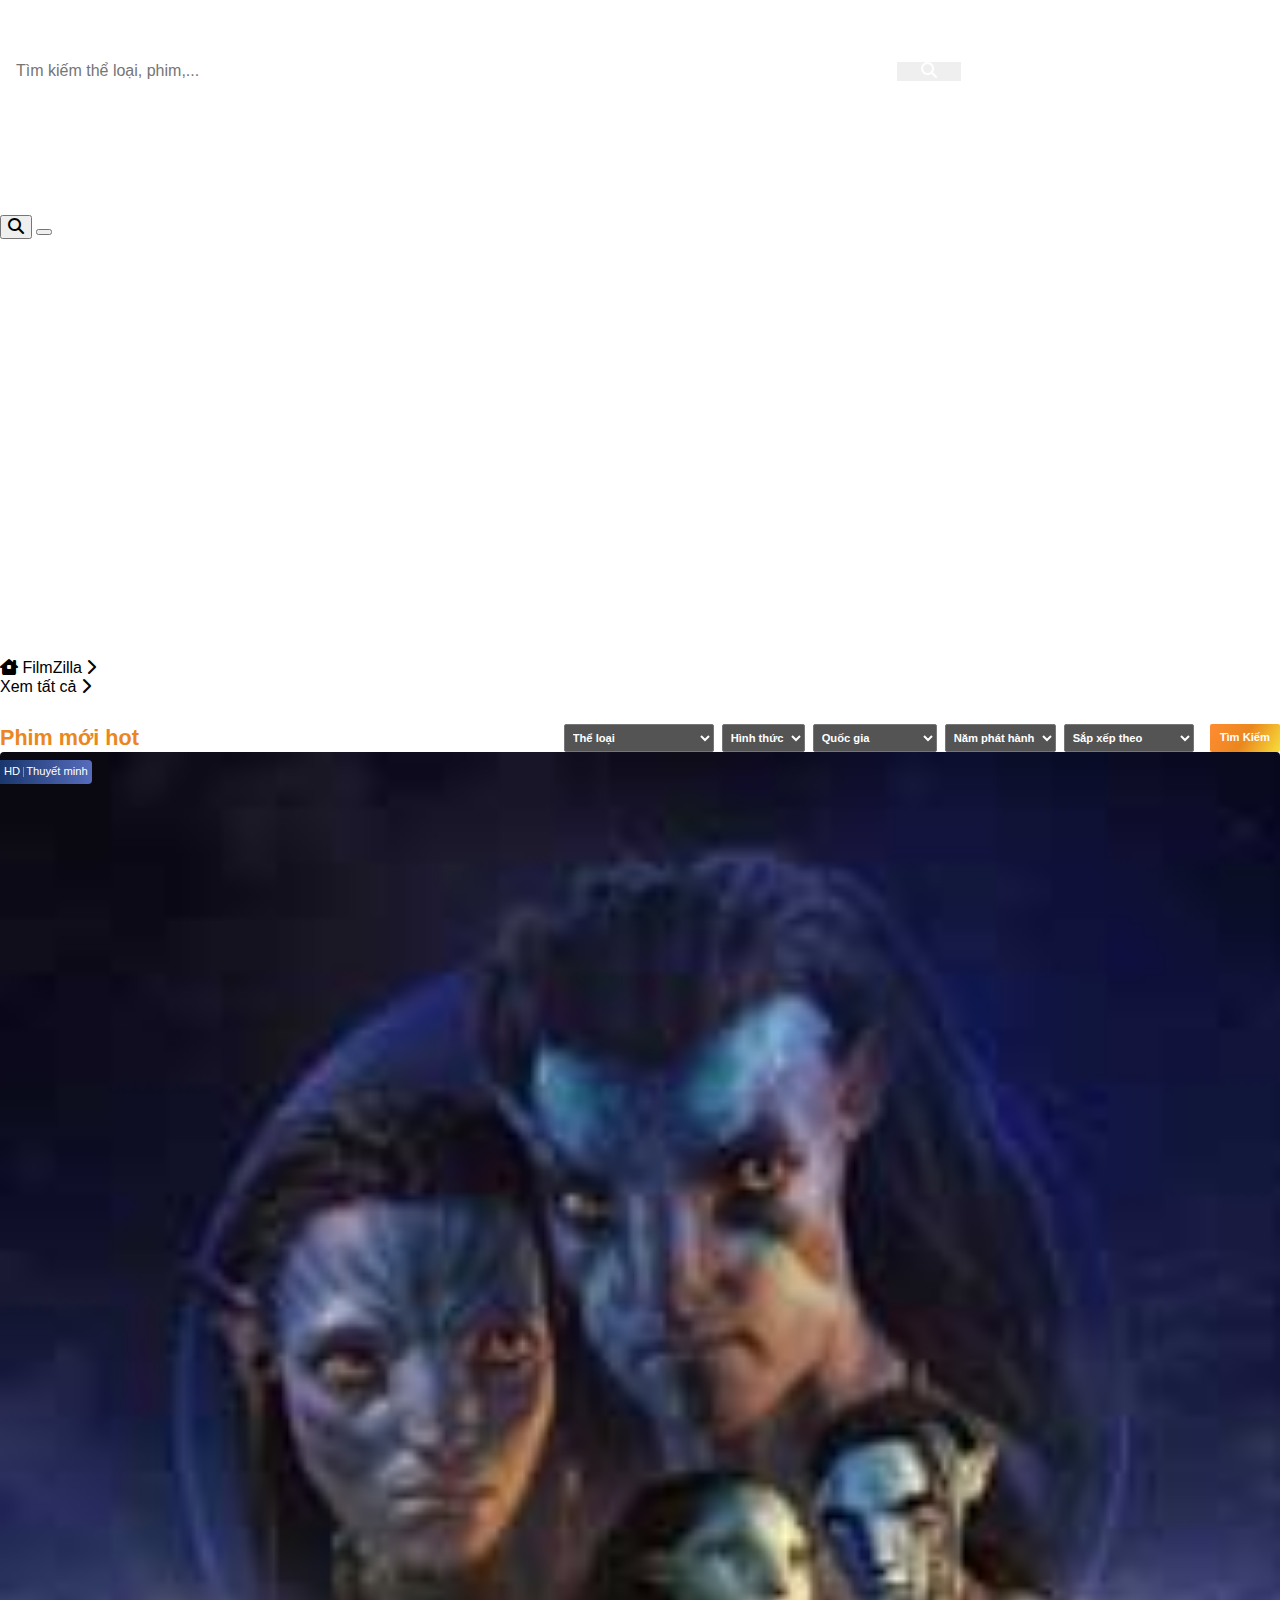
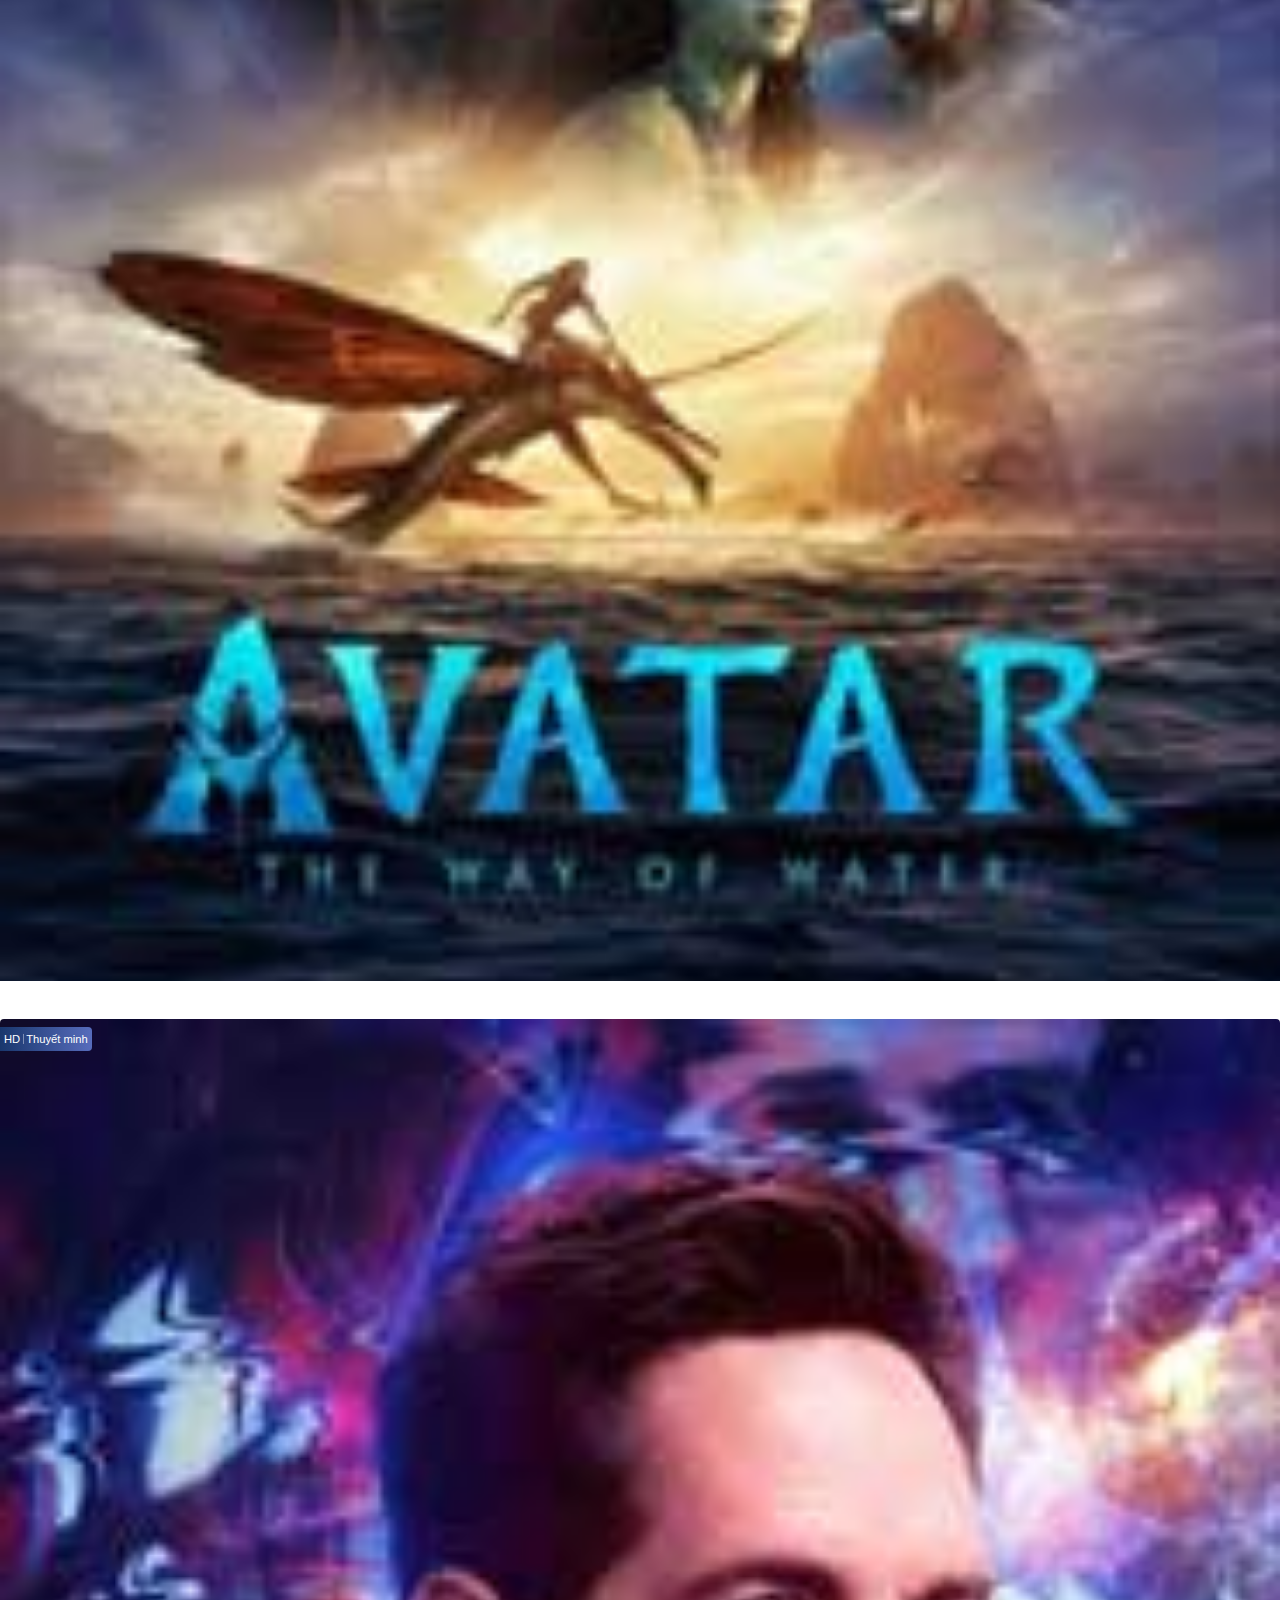
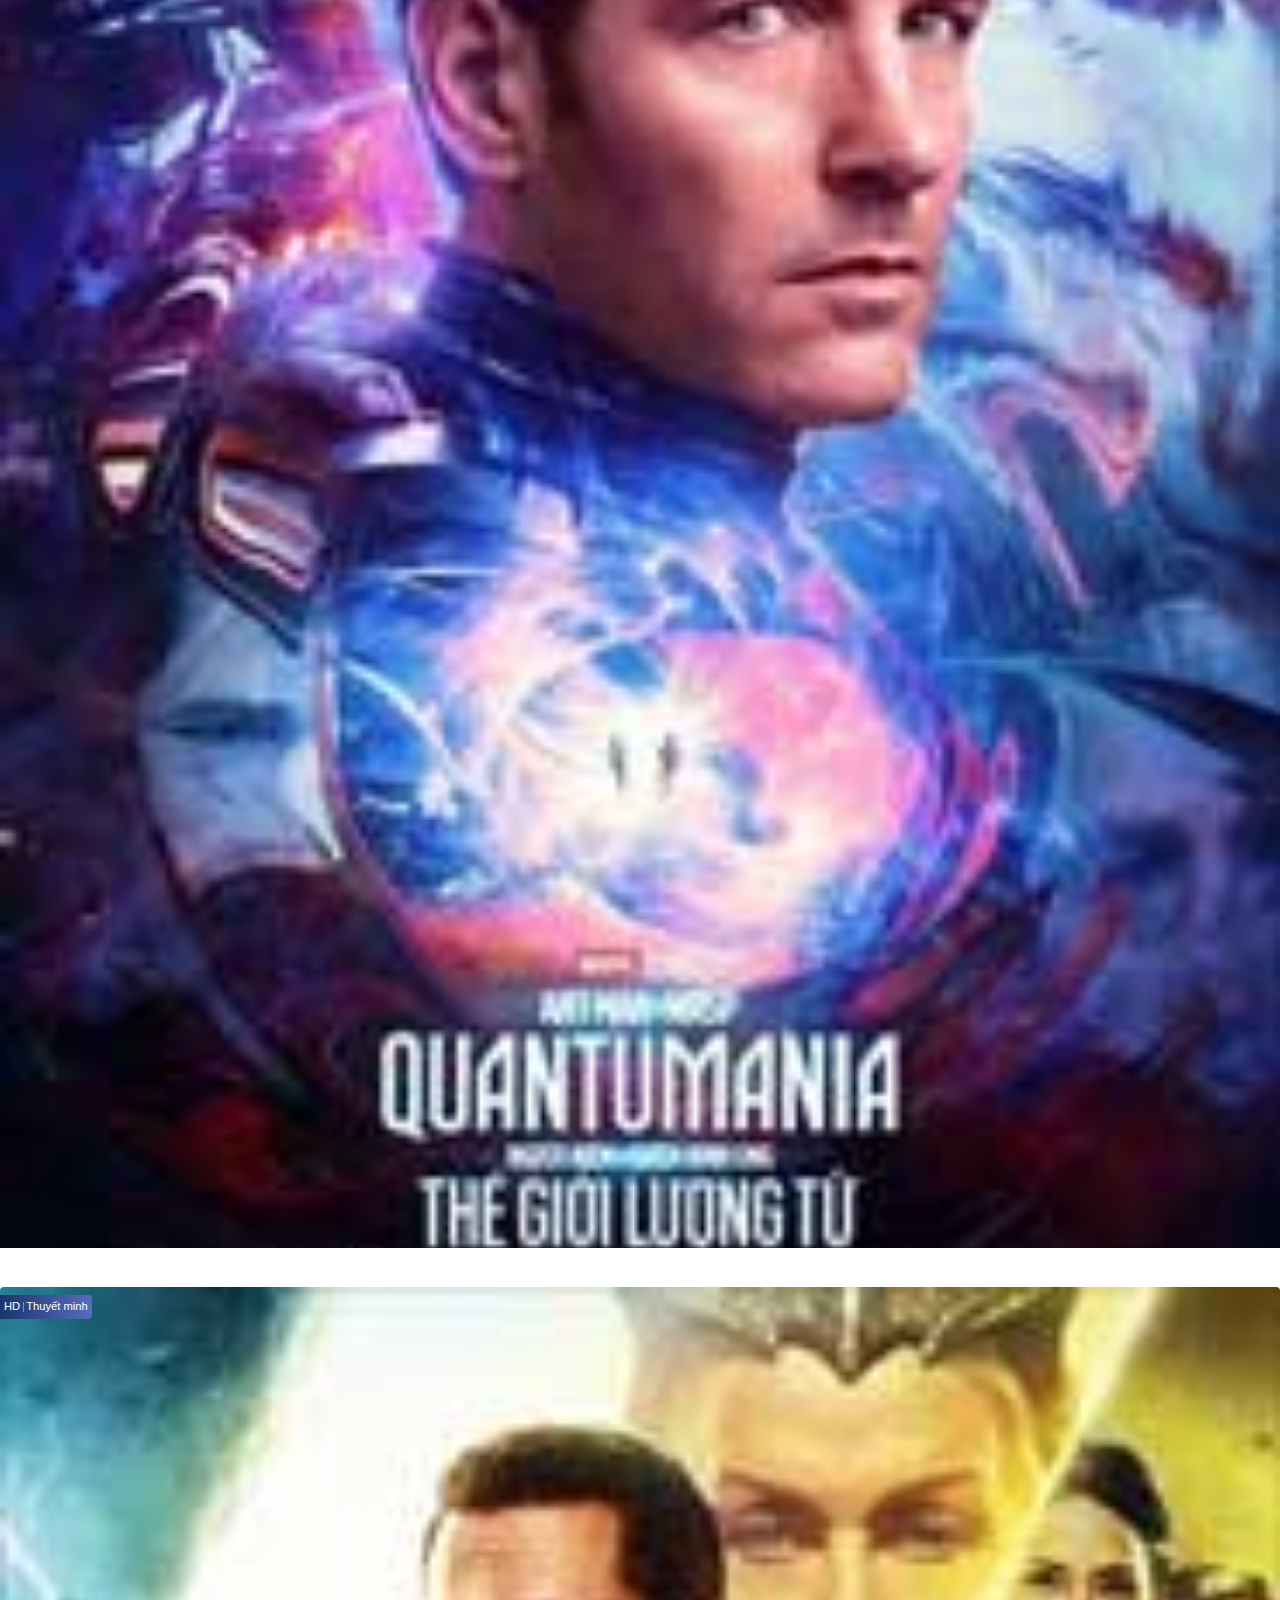
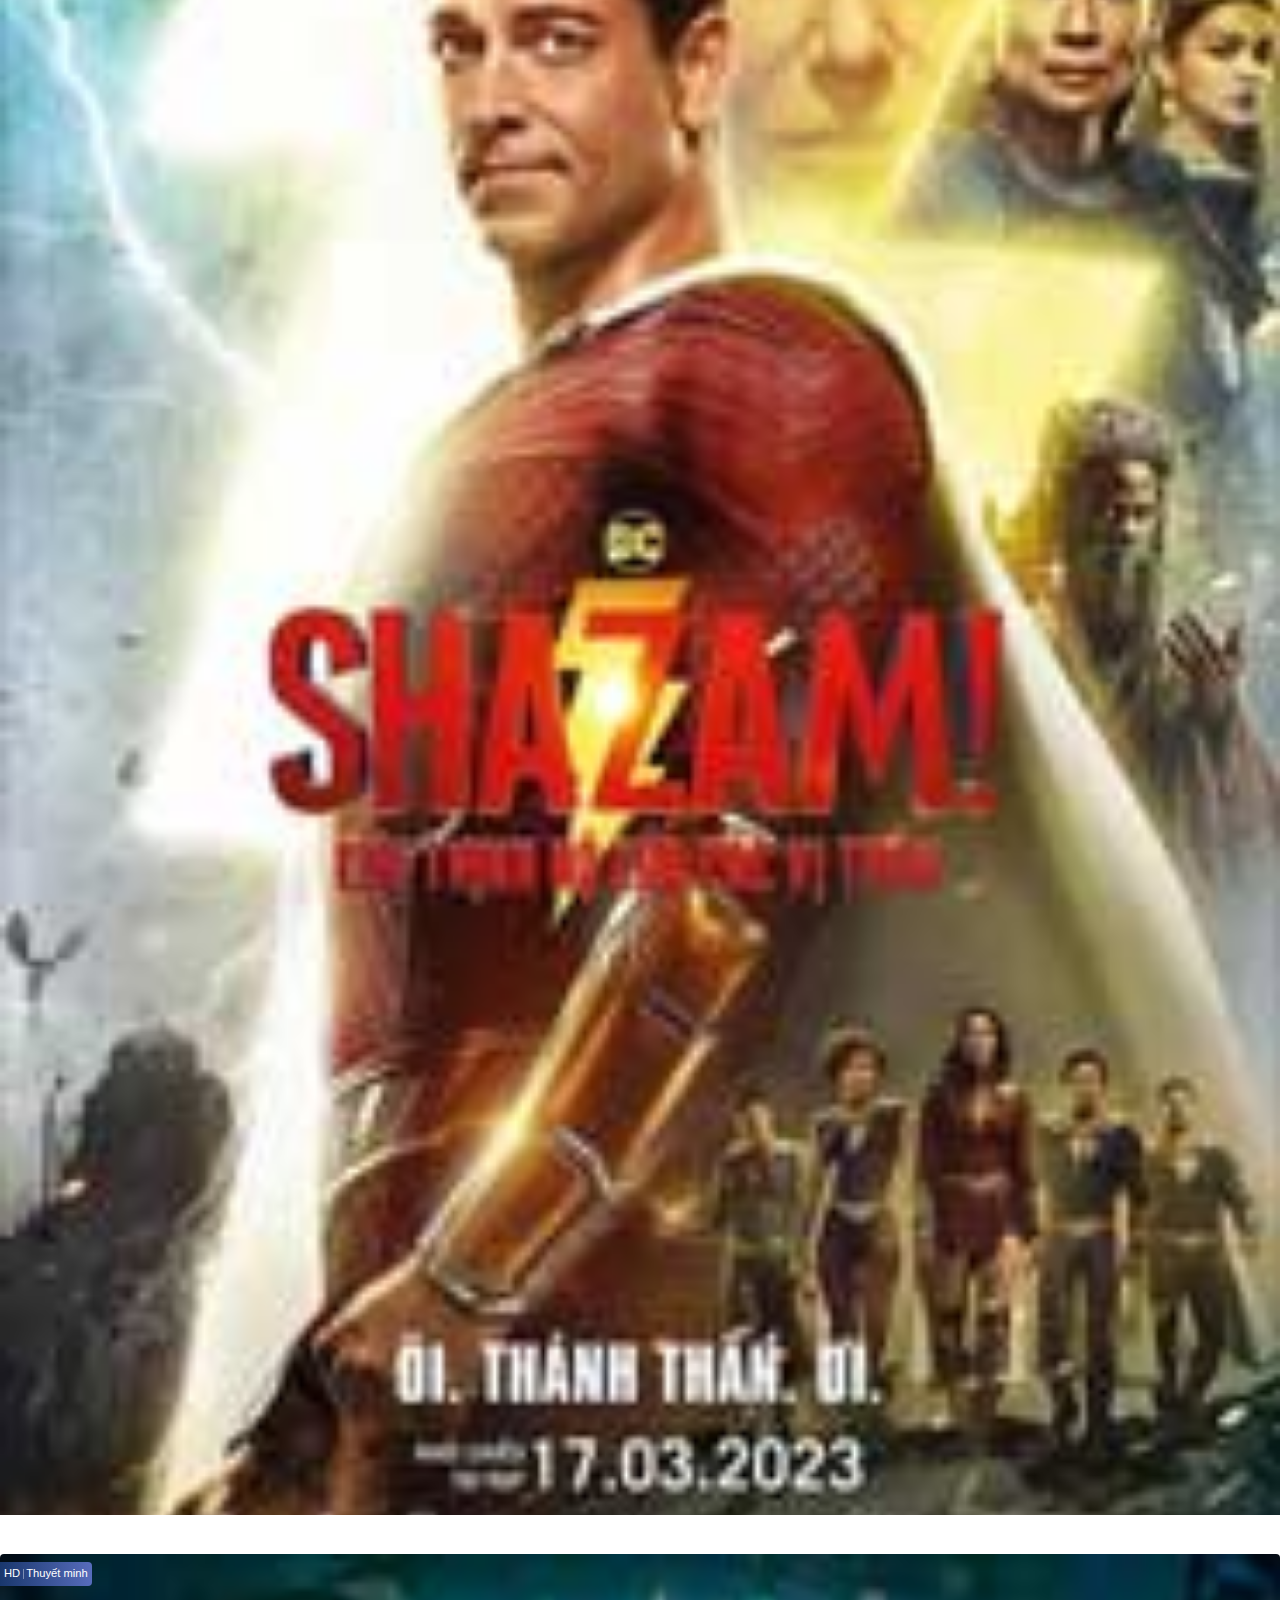
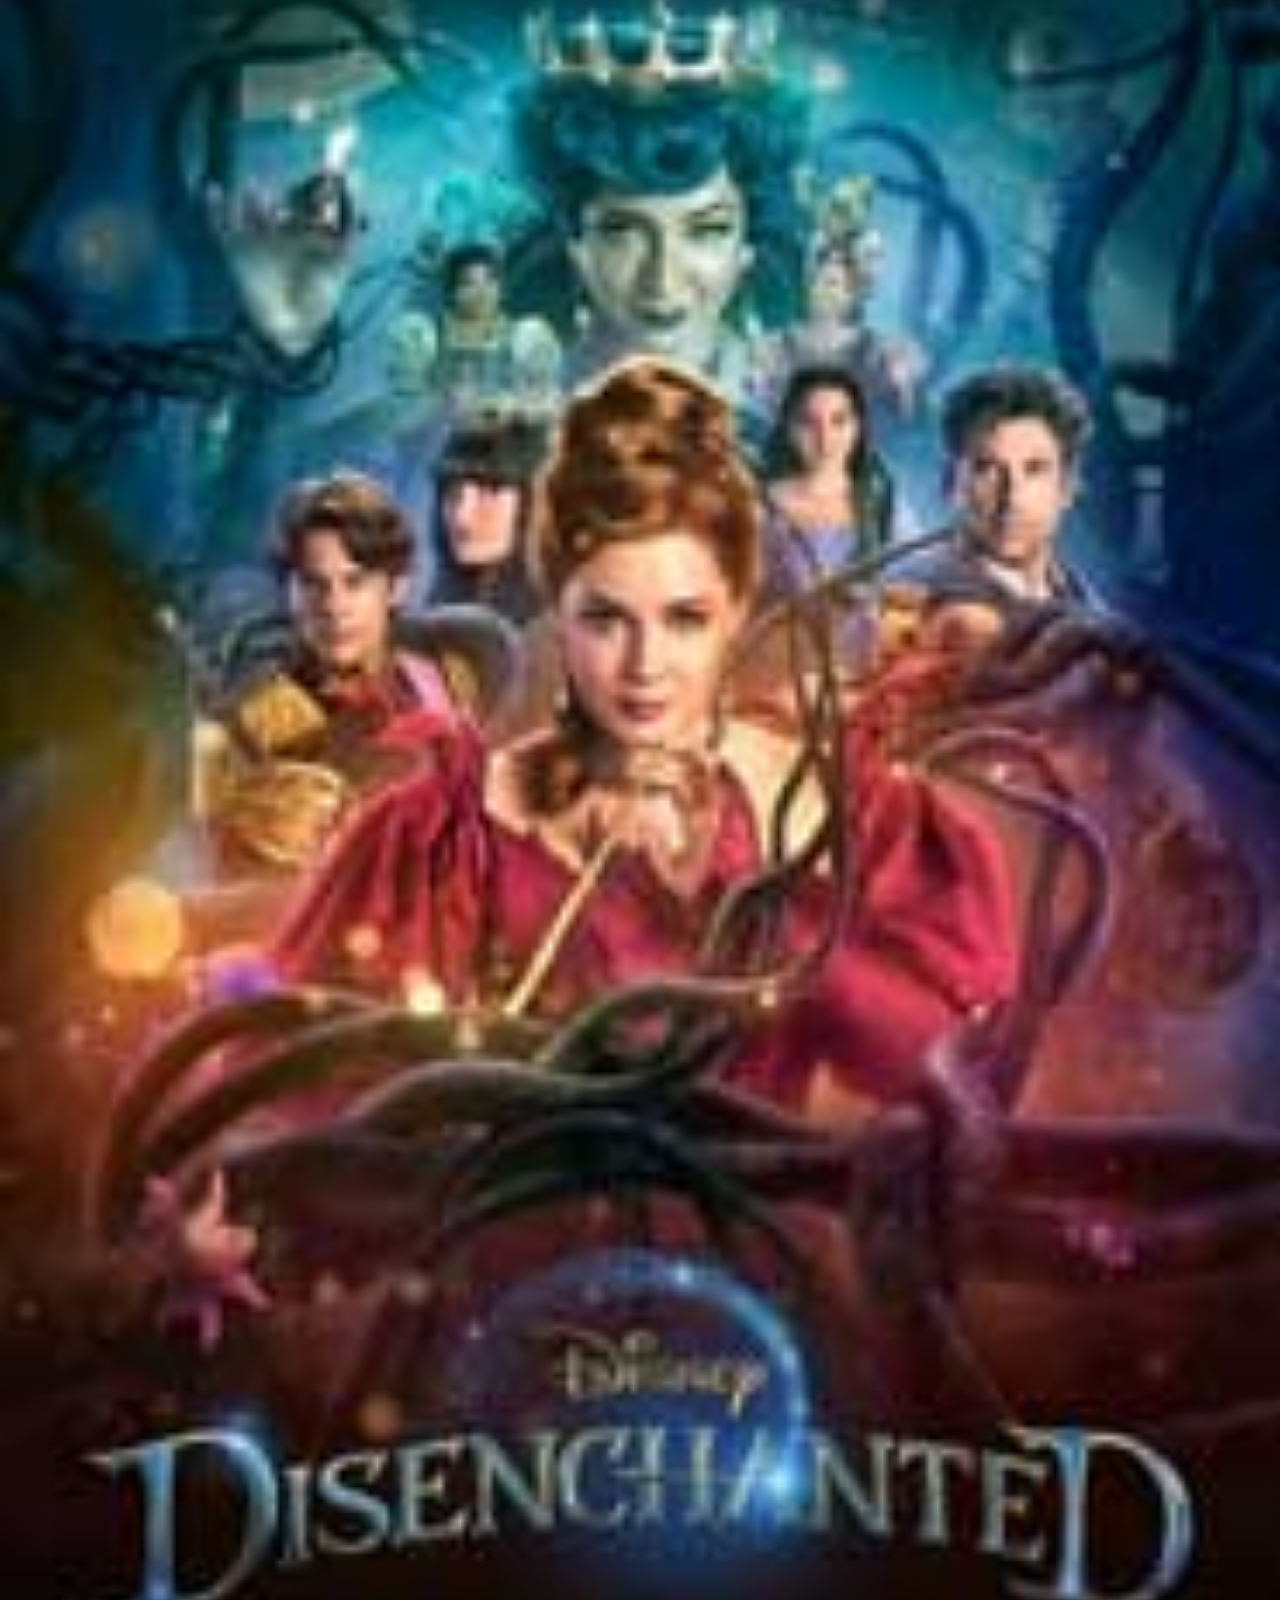
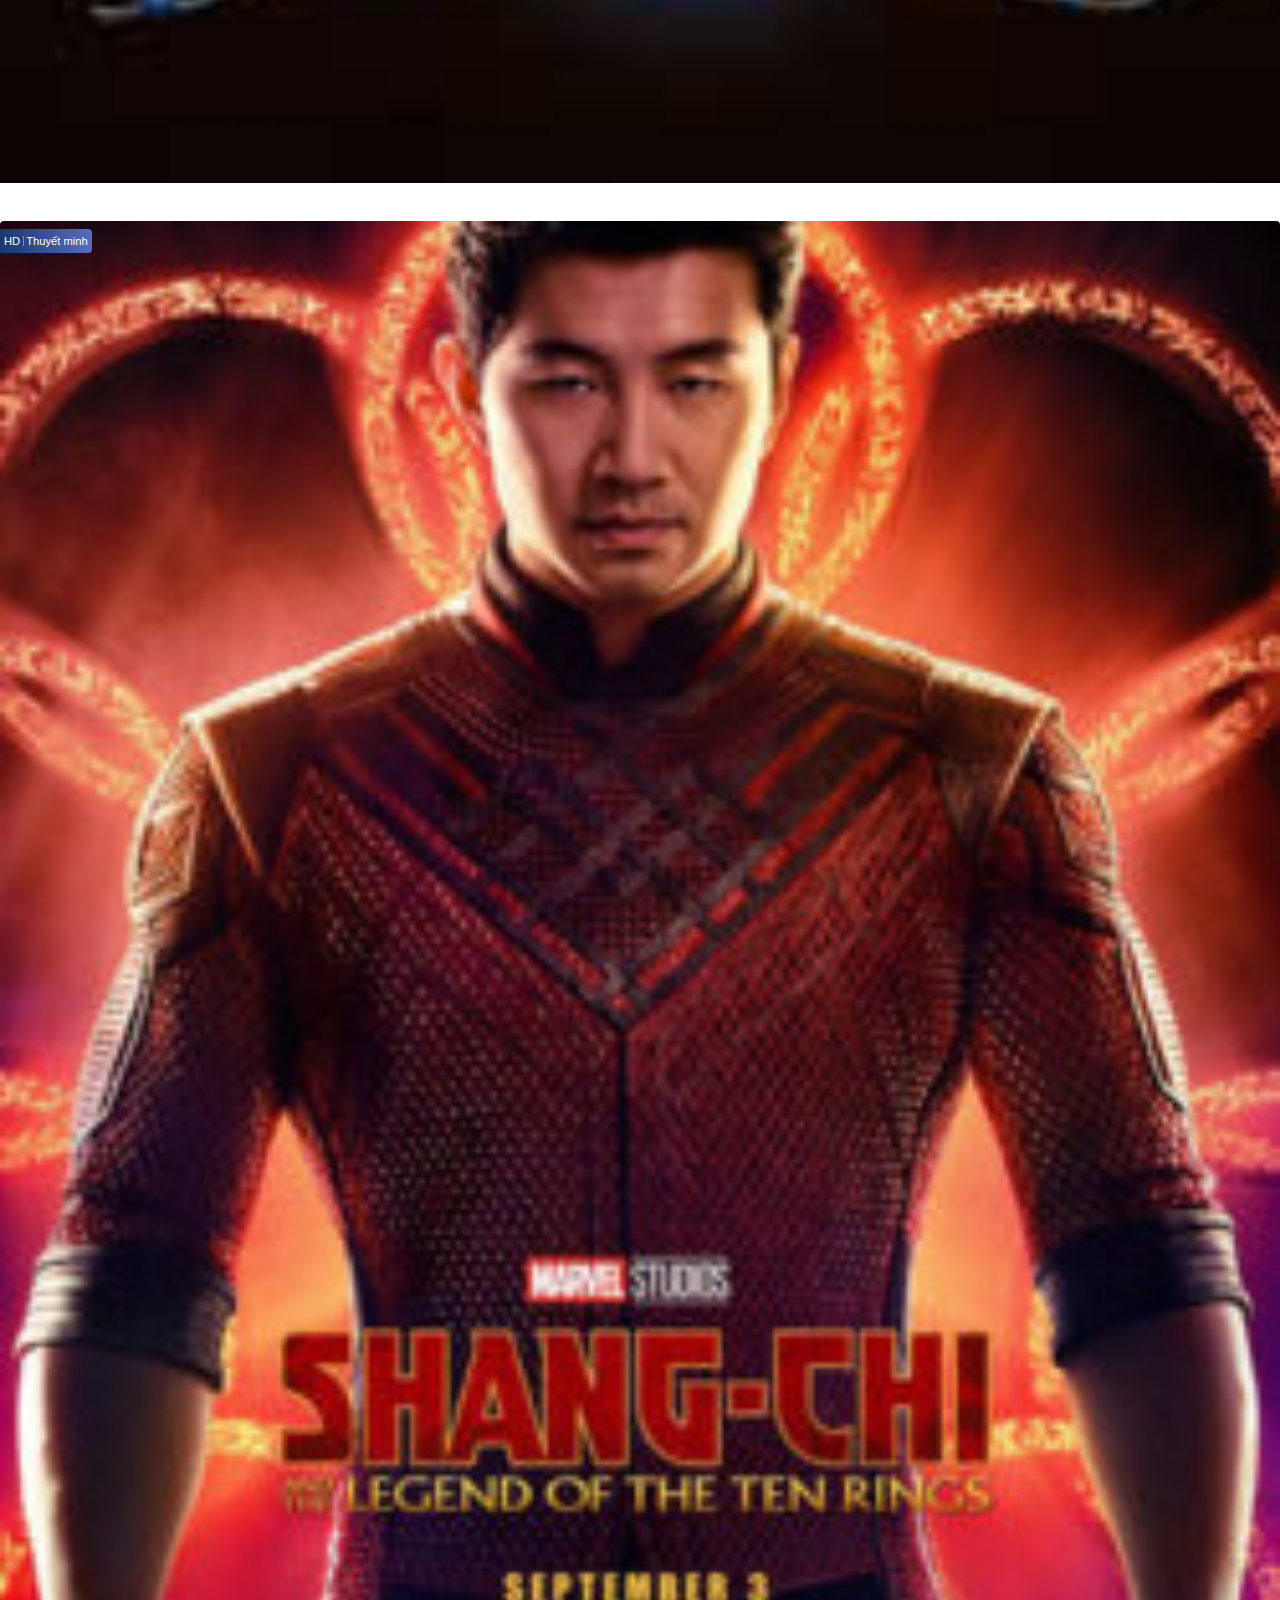
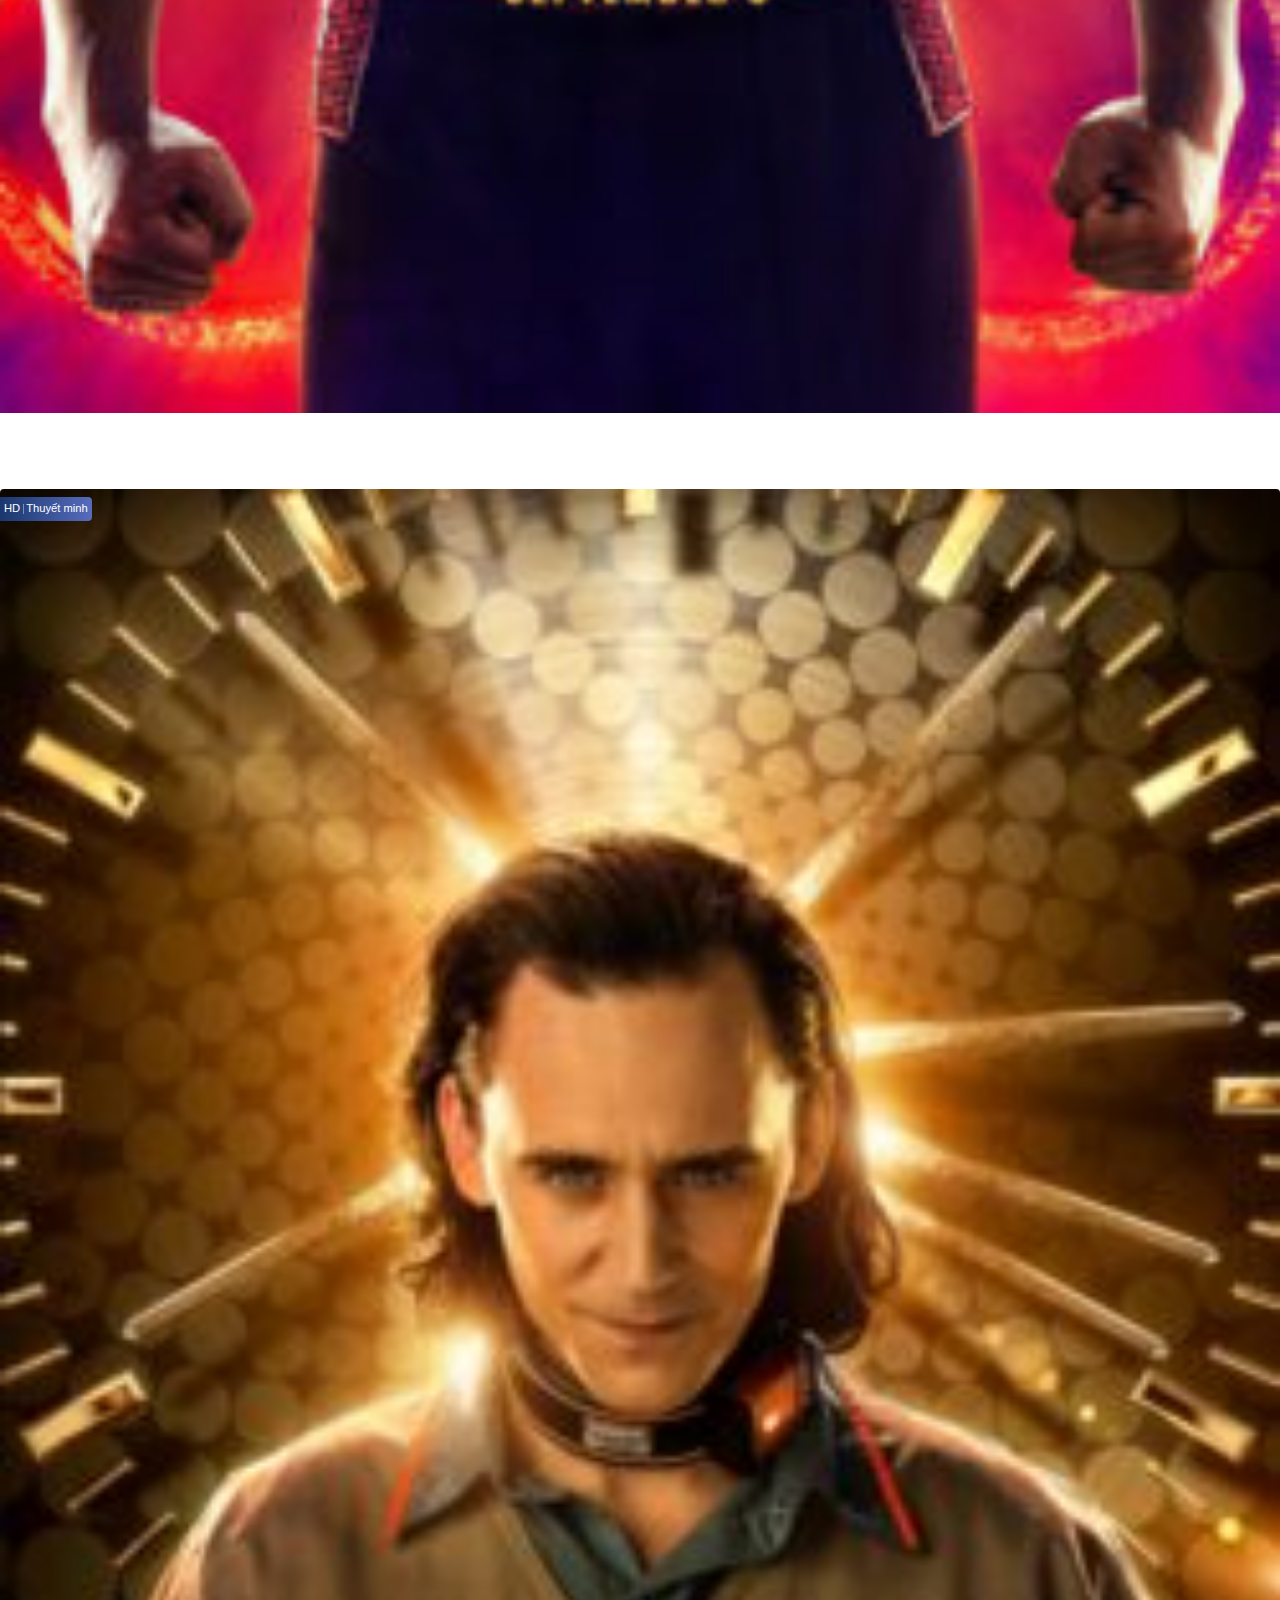
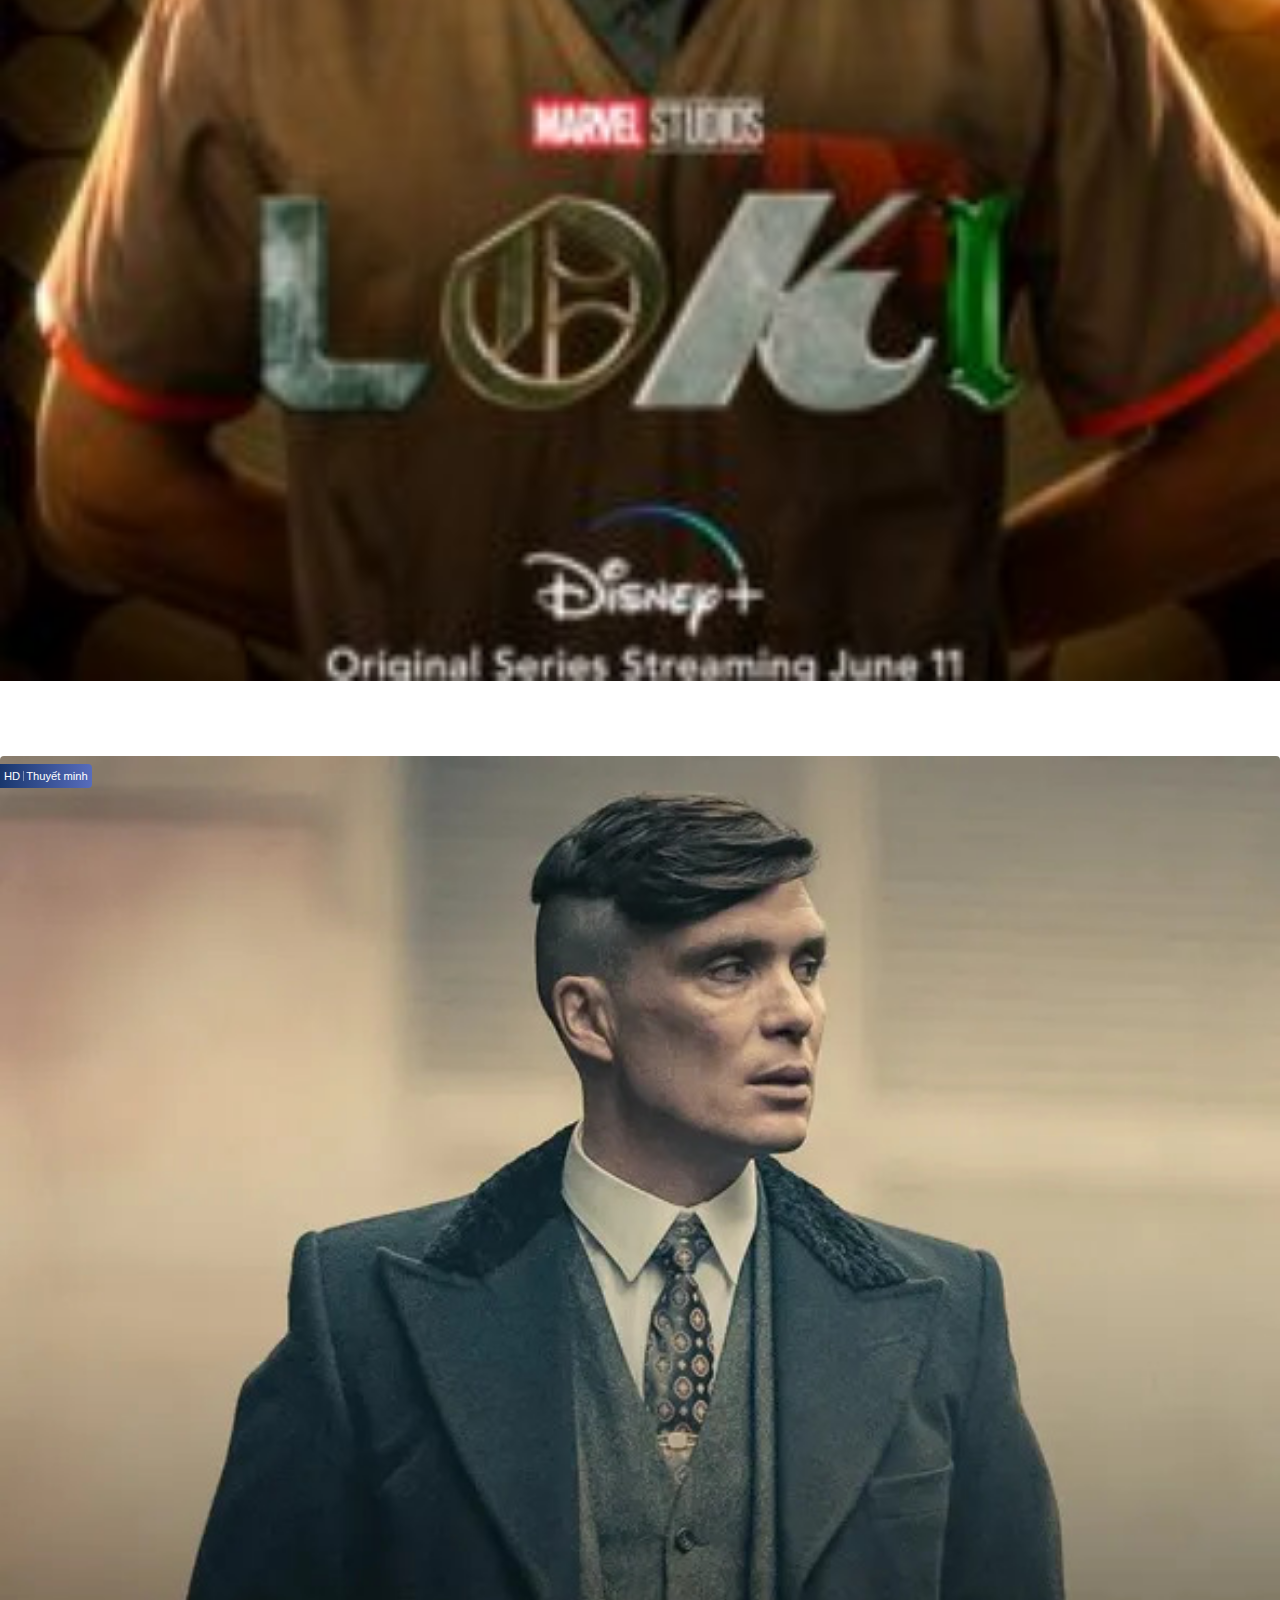
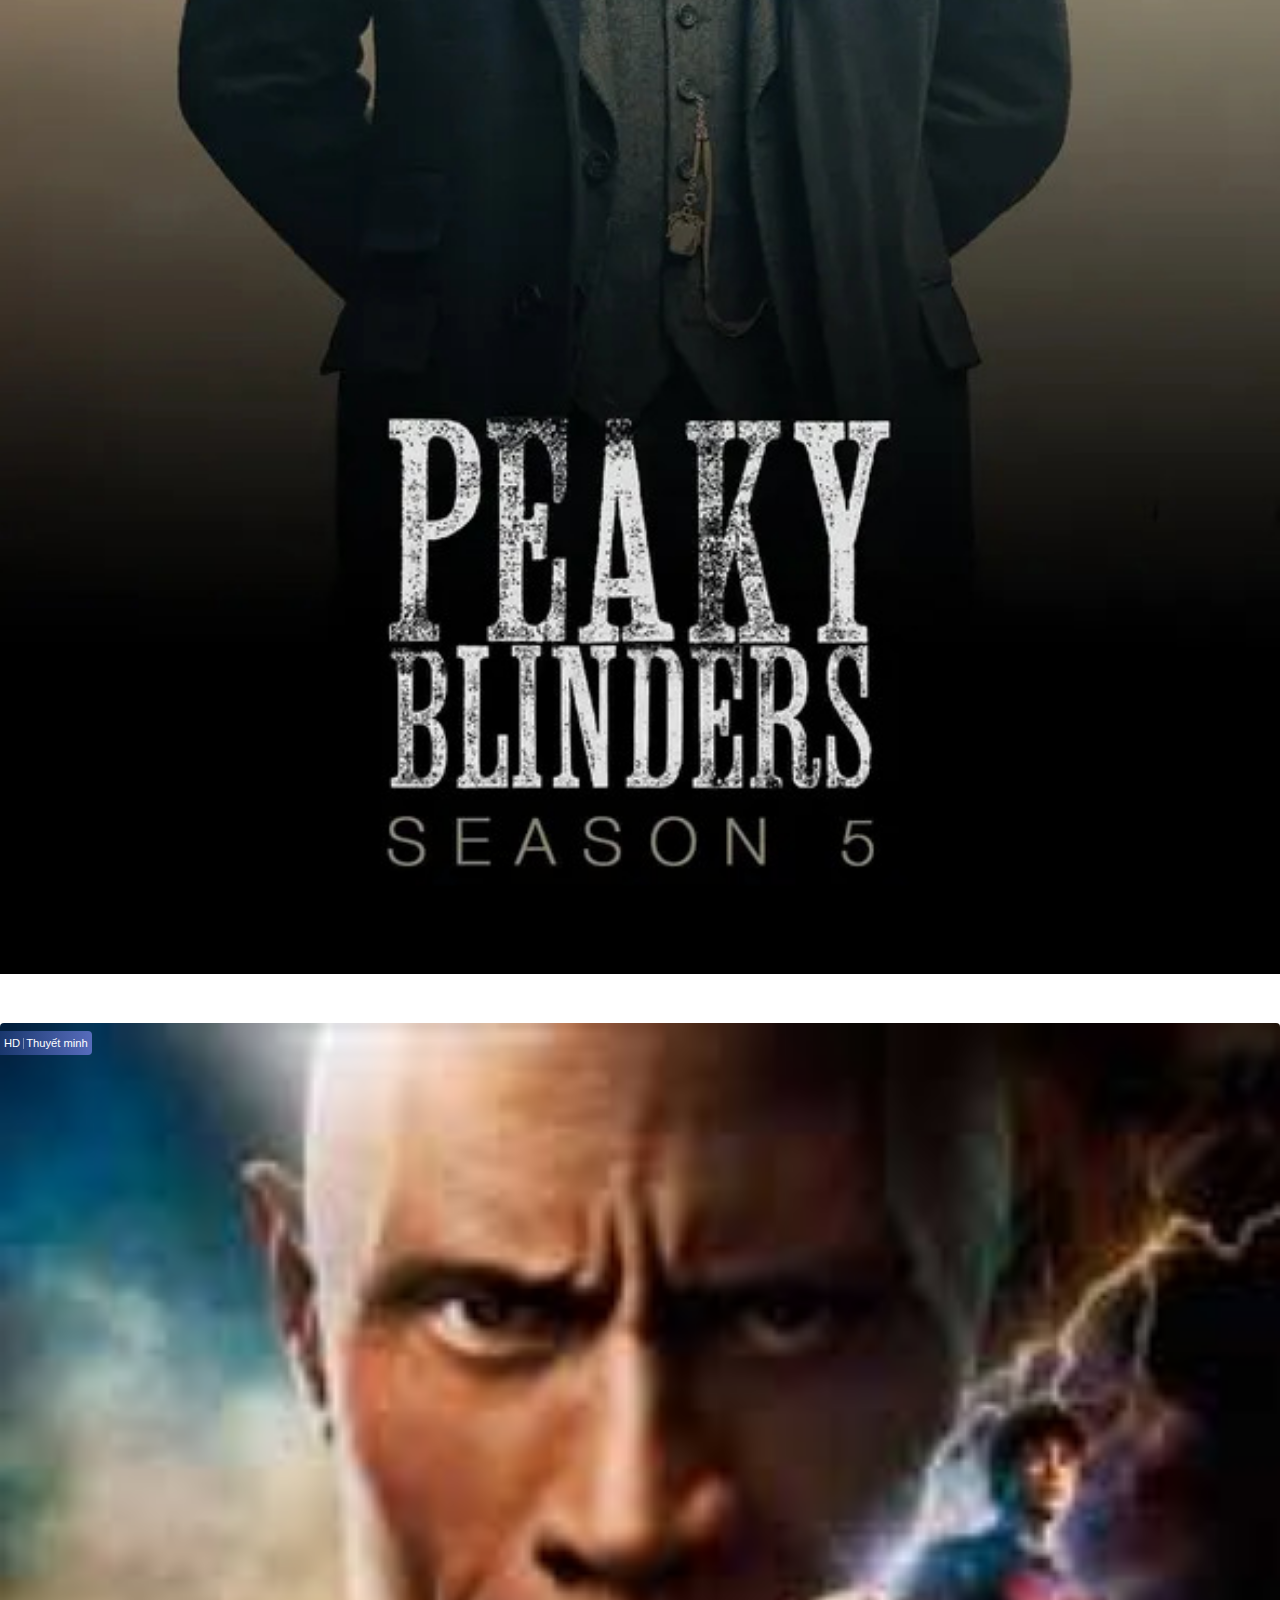
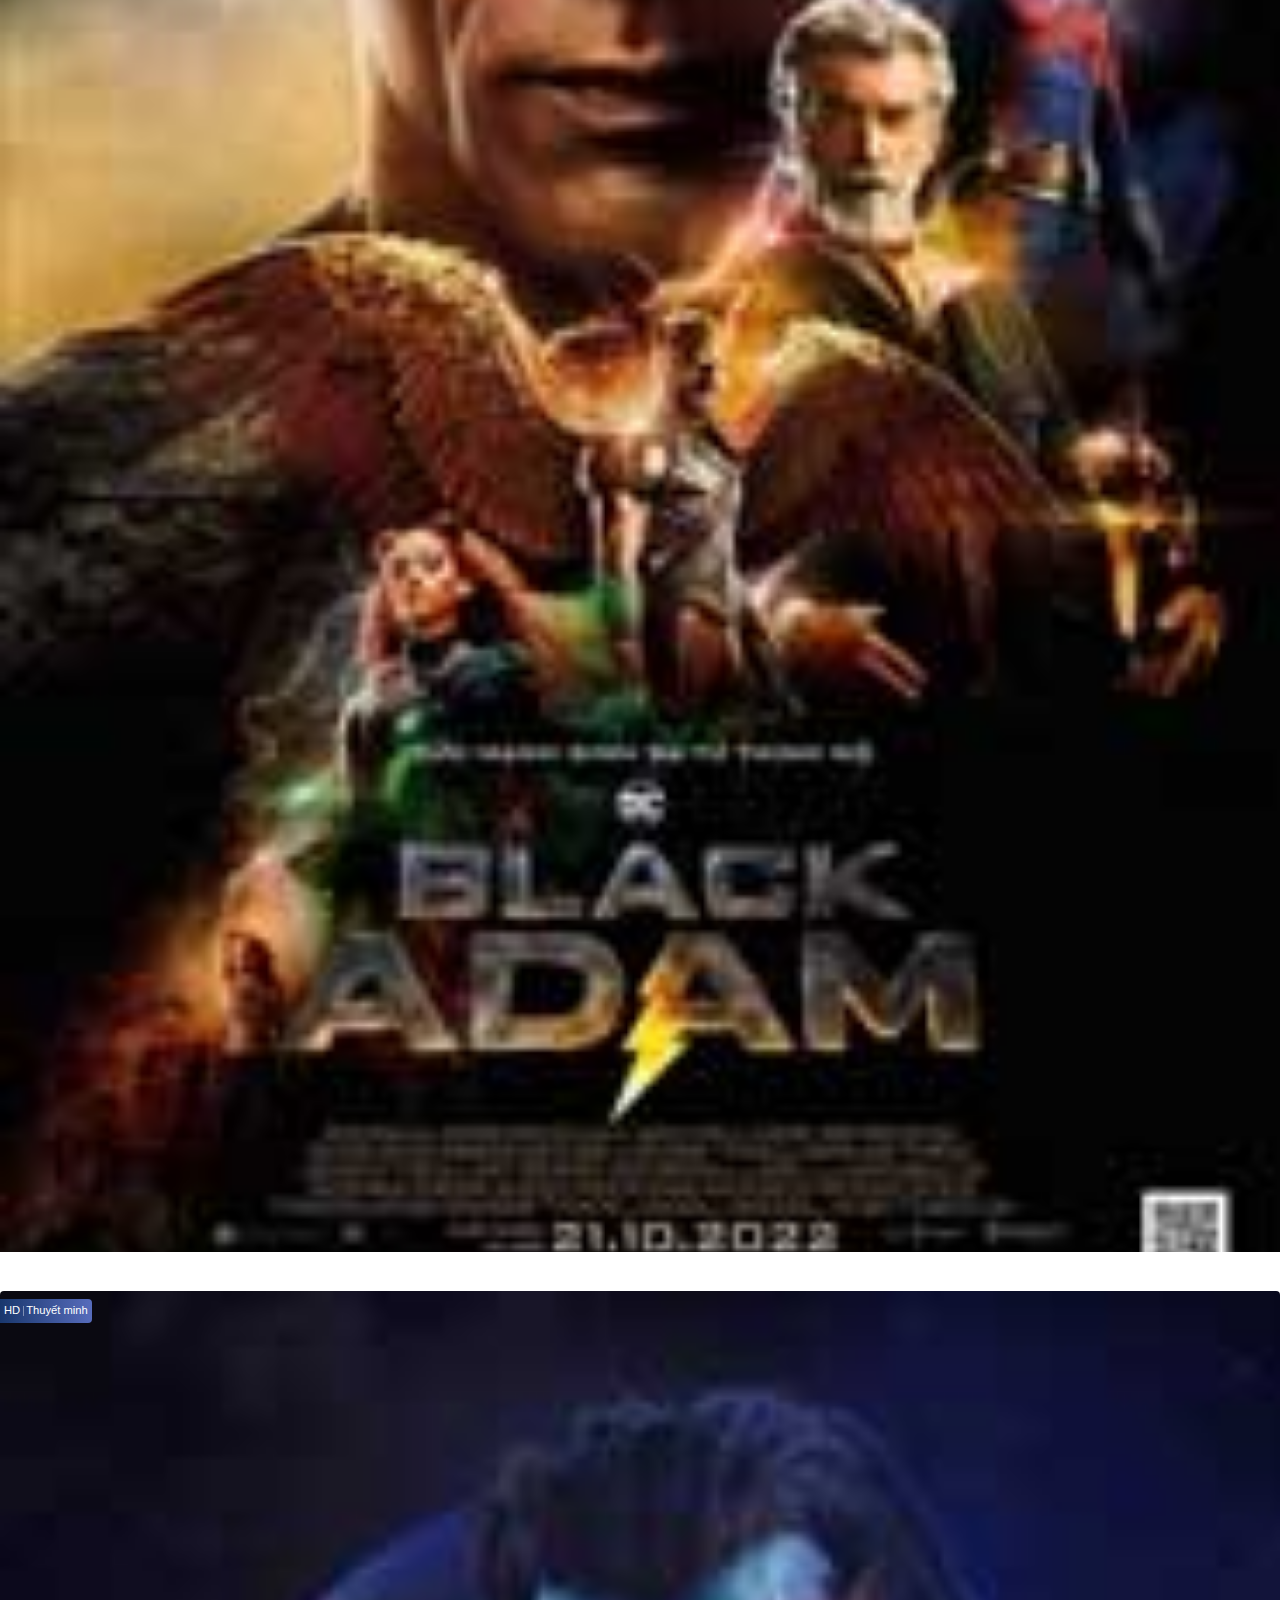
==== commit 3263e315: "add: toast" ====
--- a/all_film.html
+++ b/all_film.html
@@ -41,87 +41,95 @@
   <div class="app">
     <header class="header bg-dark bg-gradient fixed-top">
       <div class="container-lg">
-          <div class="header__content d-none d-md-flex container-fluid px-1 py-2">
-              <div class="col-3">
-                  <a href="./index.html"><img class="header__brand" src="./assets/img/brand.png" alt="" /></a>
-              </div>
-
-              <div class="col-6 d-flex justify-content-center align-items-center">
-                  <form class="search-form search-form--empty d-flex justify-content-center" role="search">
-                      <input class="search-form__input ps-2 pe-5 rounded-1 form-control" type="text"
-                          placeholder="Tìm kiếm thể loại, phim,..." aria-label="Search"
-                          aria-describedby="button-addon2" />
-
-                      <div class="search-history">
-                          <!-- Lich su tim kiem -->
-                      </div>
-
-                      <button class="search-form__submit btn btn-sm" type="submit" id="ariabutton-addon2">
-                          <i class="fa fa-search" aria-hidden="true"></i>
-                      </button>
-                      <button class="search-form__reset" type="reset">
-                          <i class="fa-solid fa-xmark"></i>
-                      </button>
-                  </form>
-              </div>
-
-              <div class="col-3">
-                  <div class="header__user header__user--logged-out d-flex justify-content-end me-1">
-                      <a class="nav-link nav-link--account" href="login.html">Đăng nhập</a>
-                      <a class="nav-link nav-link--account" href="register.html">Đăng kí</a>
-
-                      <div class="dropdown">
-                          <a class=" nav-link dropdown__btn nav-link--username"></a>
-                          <ul class="dropdown__list dropdown__list--account bg-dark bg-gradient">
-                              <li class="dropdown__list-item">
-                                  <a class="nav-link" href="user_profile.html">
-                                      <i class="fa-regular fa-user"></i> Hồ sơ cá nhân
-                                  </a>
-                              </li>
-                              <li class="dropdown__list-item">
-                                  <a class="nav-link user-logout" href="#">
-                                      <i class="fa-solid fa-right-from-bracket"></i> Đăng xuất
-                                  </a>
-                              </li>
-                          </ul>
-                      </div>
+
+        <!-- Hidden in mobile -->
+        <div class="row header__content d-none d-md-flex">
+          <div class="col-3">
+            <a href="./index.html"><img class="header__brand" src="./assets/img/brand.png" alt="" /></a>
+          </div>
+
+          <div class="col-6 d-flex justify-content-center align-items-center">
+            <form class="search-form d-flex justify-content-center" role="search">
+              <input class="search-form__input rounded-1 form-control" type="text"
+                placeholder="Tìm kiếm thể loại, phim,..." aria-label="Search" aria-describedby="button-addon2"
+                value="" />
+              <button class="search-form__reset" type="reset">
+                <i class="fa-solid fa-xmark"></i>
+              </button>
+
+              <div class="search-history">
+                <!-- Lich su tim kiem -->
+              </div>
+
+              <button class="search-form__submit btn btn-sm" type="submit">
+                <i class="fa fa-search" aria-hidden="true"></i>
+              </button>
+            </form>
+          </div>
+
+          <div class="col-3">
+            <div class="header__user header__user--logged-out d-flex justify-content-end">
+              <a class="nav-link nav-link--account" href="login.html">Đăng nhập</a>
+              <a class="nav-link nav-link--account" href="register.html">Đăng kí</a>
+
+              <div class="dropdown">
+                <a class=" nav-link dropdown__btn dropdown__btn--account nav-link--username"></a>
+                <ul class="dropdown__list dropdown__list--account bg-dark bg-gradient">
+                  <li class="dropdown__list-item">
+                    <a class="nav-link" href="user_profile.html">
+                      <i class="fa-regular fa-user"></i> Hồ sơ cá nhân
+                    </a>
+                  </li>
+                  <li class="dropdown__list-item">
+                    <a class="nav-link user-logout" href="#">
+                      <i class="fa-solid fa-right-from-bracket"></i> Đăng xuất
+                    </a>
+                  </li>
+                </ul>
+              </div>
+            </div>
+          </div>
+        </div>
+
+        <nav class="navbar navbar-expand-md p-0 m-0">
+          <div class="container-fluid p-0 p-md-0 py-2">
+            <div class="d-md-none col-8">
+              <a href="./index.html"><img class="header__brand" src="./assets/img/brand.png" alt="" /></a>
+            </div>
+
+            <!-- Button trigger modal -->
+            <button type="button" class="btn modal-btn--search col-2 d-md-none" data-bs-toggle="modal"
+              data-bs-target="#searchModalMobile">
+              <i class="fa fa-search" aria-hidden="true"></i>
+            </button>
+
+            <button class="navbar-toggler col-2" type="button" data-bs-toggle="collapse"
+              data-bs-target="#navbar-content" aria-controls="navbar-content" aria-expanded="false"
+              aria-label="Toggle navigation">
+              <span class="navbar-toggler-icon"></span>
+            </button>
+
+            <div class="navbar-collapse collapse" id="navbar-content">
+              <div class="container-fluid d-sm-block d-md-none mb-2">
+              </div>
+
+              <ul class="navbar-nav me-auto">
+              </ul>
+
+              <div class="dropdown">
+                <a class="dropdown__btn dropdown__btn--bookmark nav-link nav-link--bookmark" href="#"><i
+                    class="fa-regular fa-bookmark"></i></a>
+                <div class="dropdown__list dropdown__list--bookmark bg-dark bg-gradient bookmark">
+                  <div class="bookmark-wrapper">
+
                   </div>
-              </div>
-          </div>
-
-          <nav class="navbar navbar-expand-md p-0 m-0">
-              <div class="container-fluid p-md-0 p-2">
-                  <div class="d-md-none">
-                      <a href="./index.html"><img class="header__brand" src="./assets/img/brand.png" alt="" /></a>
-                  </div>
-
-                  <button class="navbar-toggler" type="button" data-bs-toggle="collapse"
-                      data-bs-target="#navbar-content" aria-controls="navbar-content" aria-expanded="false"
-                      aria-label="Toggle navigation">
-                      <span class="navbar-toggler-icon"></span>
-                  </button>
-
-                  <div class="navbar-collapse collapse" id="navbar-content">
-                      <div class="container-fluid d-sm-block d-md-none mb-2">
-                      </div>
-
-                      <ul class="navbar-nav me-auto">
-                      </ul>
-
-                      <div class="dropdown">
-                          <a class="nav-link nav-link--bookmark" href="#"><i
-                                  class="fa-regular fa-bookmark"></i></a>
-                          <div class="dropdown__list bg-dark bg-gradient bookmark">
-                              <div class="bookmark-wrapper">
-
-                              </div>
-                          </div>
-                      </div>
-                  </div>
-              </div>
-          </nav>
+                </div>
+              </div>
+            </div>
+          </div>
+        </nav>
       </div>
-  </header>
+    </header>
 
     <main class="main bg-dark bg-gradient">
 
@@ -269,15 +277,15 @@
     <footer class="footer bg-black bg-gradient">
       <div class="container-lg">
         <div class="row">
-          <div class="ms-2 col-md-6 footer__content row">
-            <div class="col-3 col-md-12">
+          <div class="ps-2 col-md-6 footer__content row">
+            <div class="pt-3 pt-md-0 col-3 col-md-12">
               <a href="./index.html"><img class="footer__brand" src="./assets/img/brand.png" alt="" /></a>
             </div>
             <div class="col-9 col-md-12">
               <p class="footer__desc">
                 Website được xây dựng bởi <b>FZilla</b> <br>
                 Chúc bạn có những giây phút xem phim vui vẻ!<br>
-                Liên lạc với chúng tôi <a class="btn rounded-0 p-1 form__btn--submit" href="./contact.html">Tại đây</a>
+                Liên lạc với chúng tôi <a class="btn footer__contact-btn" href="./contact.html">Tại đây</a>
               </p>
             </div>
           </div>
@@ -334,16 +342,31 @@
 
   </div>
 
-  <div class="modal">
-
-  </div>
-
-  <div class="toast">
-
-  </div>
-
   <div class="to-top-btn" title="Về đầu trang">
   </div>
+
+  <!-- Modal -->
+  <div class="modal fade" id="searchModalMobile" data-bs-backdrop="static" data-bs-keyboard="false" tabindex="-1">
+    <div class="modal-dialog">
+      <div class="modal-content">
+        <div class="modal-body modal-body--mobile d-flex align-items-center">
+          <form class="search-form d-flex justify-content-center" role="search">
+            <input class="search-form__input rounded-1 form-control" type="text"
+              placeholder="Tìm kiếm thể loại, phim,..." aria-label="Search" aria-describedby="button-addon2" value="" />
+            <button class="search-form__reset" type="reset">
+              <i class="fa-solid fa-xmark"></i>
+            </button>
+            <button class="search-form__submit btn btn-sm" type="submit">
+              <i class="fa fa-search" aria-hidden="true"></i>
+            </button>
+          </form>
+          <button type="button" class="btn-close" data-bs-dismiss="modal" aria-label="Close"></button>
+        </div>
+      </div>
+    </div>
+  </div>
+
+  <div class="toast" id="toast"></div>
 
   <!-- bootstrap 5 -->
   <script src="https://cdn.jsdelivr.net/npm/bootstrap@5.3.0-alpha3/dist/js/bootstrap.bundle.min.js"
@@ -364,6 +387,7 @@
   <script src="./assets/js/bookmark.js"></script>
   <script src="./assets/js/user.js"></script>
   <script src="./assets/js/search.js"></script>
+  <script src="./assets/js/toast.js"></script>
 
   <script>
     renderMovieList($('.main-section--all-movies .main-section__body .row'), 'popularMovies', ["col-2"]);
--- a/assets/css/header.css
+++ b/assets/css/header.css
@@ -4,9 +4,12 @@
 
 /* Header */
 
-.header {}
-
-.header__content {}
+.header {
+}
+
+.header__content {
+    padding: calc((var(--header-height) - 2 * var(--nav-link-height)) / 2);
+}
 
 .header__brand {
     display: inline-block;
@@ -20,8 +23,8 @@
     color: var(--color-white);
     font-size: 0.875rem;
     text-transform: uppercase;
-    line-height: 3.125rem;
-    height: 100%;
+    line-height: var(--nav-link-height);
+    height: var(--nav-link-height);
     text-align: center;
     transition: all .3s;
     cursor: pointer;
@@ -46,10 +49,12 @@
     padding: 0 .25rem;
 }
 
+.nav-link--account + .nav-link--account {
+    /* margin-left: .5rem; */
+}
+
 .nav-link--username {
     text-transform: none;
-    width: 10rem;
-    text-align: right;
 }
 
 .nav-link:hover:not(.active-link, .nav-link--username) {
@@ -68,6 +73,7 @@
 .nav-link--bookmark {
     min-width: 4rem;
 }
+
 
 /* Header user */
 
@@ -97,13 +103,15 @@
 .search-form__input {
     border: 0;
     padding: 0;
-    font-size: 1rem;
-    width: 70%;
+    font-size: var(--search-input-size);
+    padding-left: 8px;
+    padding-right: 40px;
 }
 
 .search-form__submit {
-    font-size: 1rem;
-    color: var(--color-white);
+    font-size: var(--search-input-size);
+    color: var(--color-white);
+    padding: 0 1.5rem;
     border: 0;
 }
 
@@ -115,8 +123,6 @@
     position: absolute;
     border: 0;
     background-color: var(--color-white);
-    top: 12%;
-    right: calc(15% + 21px);
     height: 1.9125rem;
     border-radius: 0 0.25rem 0.25rem 0;
     opacity: .7;
@@ -187,6 +193,10 @@
 
 .dropdown__btn {}
 
+.dropdown:hover>.can-hover.dropdown__list {
+    display: block;
+}
+
 .dropdown__list:not(.bookmark) {
     position: absolute;
     display: none;
@@ -202,7 +212,7 @@
     padding: 0;
 }
 
-.dropdown:hover>.dropdown__list {
+.dropdown__list.dropdown__list--show {
     display: block;
 }
 
@@ -235,8 +245,7 @@
     display: none;
     padding: 0;
     z-index: 100;
-    right: 0;
-    top: 50px;
+    top: var(--nav-link-height);
     border: 1px solid var(--border-color);
 }
 
@@ -248,24 +257,41 @@
 /* Hide scrollbar for Chrome, Safari and Opera */
 .bookmark-wrapper::-webkit-scrollbar {
     display: none;
-  }
-  
-  /* Hide scrollbar for IE, Edge and Firefox */
-  .bookmark-wrapper {
+}
+
+/* Hide scrollbar for IE, Edge and Firefox */
+.bookmark-wrapper {
     -ms-overflow-style: none;  /* IE and Edge */
     scrollbar-width: none;  /* Firefox */
-  }
+}
 
 .bookmark-wrapper--empty {
-    width: 300px;
     color: var(--color-white);
     padding: .5rem 1rem;
+}
+
+.bookmark-header {
+    display: flex;
+    justify-content: space-between;
+    align-items: center;
+    color: var(--color-white);
+    padding: .5rem 1rem;
+}
+
+.bookmark-close {
+    padding: .5rem 1rem;
+    border-radius: 2px;
+    color: var(--color-white);
+    background-color: transparent;
+}
+
+.bookmark-close:hover {
+    color: var(--color-supreme-orange);
 }
 
 .bookmark-item {
     display: flex;
     align-items: center;
-    width: 320px;
     padding: .2rem;
 }
 
@@ -339,3 +365,108 @@
 .bookmark-clear-all:hover {
     color: var(--color-supreme-orange);
 }
+
+/* Responsive */
+
+/* xs bs-breakpoint */
+@media (min-width: 0px) {
+    .header {
+        --header-height: 66px;
+        --nav-link-height: 50px;
+    }
+
+    .header__user--logged-out .nav-link--user-mobile-expand {
+        display: none;
+    }
+
+    .nav-link--username {
+        width: auto;
+        text-align: center;
+    }
+
+    .bookmark {
+        right: 0;
+        left: 0;
+    }
+
+    .bookmark-wrapper--empty {
+        /* width: calc(100vw - 24px); */
+    }
+
+    .bookmark-item {
+        /* width: calc(100vw - 24px); */
+    }
+
+    .search-form__input {
+        --search-input-size: 1.1rem;
+        width: 85%;
+    }
+
+    .bookmark-item.has-scrollbar,
+    .bookmark-wrapper--empty.has-scrollbar {
+        width: calc(100vw - 36px);
+    }
+
+    .search-form__reset {
+        right: calc(10% + 16px + 1.5rem);
+        top: 16%;
+    }
+
+}
+
+/* sm bs-breakpoint */
+@media (min-width: 576px) {
+    
+}
+
+/* md bs-breakpoint */
+@media (min-width: 768px) {
+    .header {
+        --header-height: 116px;
+        --nav-link-height: 50px;
+    }
+
+    .nav-link--username {
+        width: 10rem;
+        text-align: right;
+    }
+
+    .bookmark {
+        right: 0;
+        left: auto;
+    }
+
+    .bookmark-wrapper--empty {
+        width: 300px;
+    }
+
+    .bookmark-item {
+        width: 320px;
+    }
+
+    .search-form__input {
+        --search-input-size: 1rem;
+        width: 70%;
+    }
+
+    .search-form__reset {
+        right: calc(15% + 21px);
+        top: 12%;
+    }
+}
+
+/* lg bs-breakpoint */
+@media (min-width: 992px) {
+    
+
+}
+
+/* xl bs-breakpoint */
+@media (min-width: 1200px) {
+    
+}
+
+/* xxl bs-breakpoint */
+@media (min-width: 1400px) {
+
+}--- a/assets/css/form.css
+++ b/assets/css/form.css
@@ -160,4 +160,11 @@
 
 #change-password {
     
-}+}
+
+.form_infor{
+    font-weight: lighter;
+    justify-self:center;
+    font-style: italic;
+    width: var(--input-width);
+}
--- a/assets/css/toast.css
+++ b/assets/css/toast.css
@@ -0,0 +1,216 @@
+.toast {
+    width: var(--toast-width);
+    position: fixed;
+    top: calc(var(--header-height) + 20px);
+    right: var(--toast-right);
+    display: block !important;
+    background: none;
+    border: none;
+    box-shadow: none;
+    z-index: 2000;
+}
+
+.toast-message {
+    position: relative;
+    height: 70px;
+    width: 100%;
+    display: flex;
+    align-items: center;
+    background-color: #556e82de;
+    border-radius: 2px;
+    padding: 12px 0;
+    box-shadow: 0 2px 4px rgba(0, 0, 0, 0.5);
+    /* animation: slideInLeft ease .3s, fadeOut linear 1s 3s forwards; */
+}
+
+.toast-message--success::before {
+    content: "";
+    background: linear-gradient(90deg, #0cf63a, #0cf63bd2, #0cf63b4a);
+    position: absolute;
+    height: 15%;
+    width: 70%;
+    z-index: -1;
+    filter: blur(70px);
+}
+
+.toast-message--success > .toast-message__icon::before {
+    content: "";
+    background: linear-gradient(90deg, #0cf63a, #0cf63bd2, #0cf63b4a);
+    position: absolute;
+    height: 15%;
+    width: 70%;
+    z-index: -1;
+    filter: blur(70px);
+}
+
+.toast-message--info::before {
+    content: "";
+    background: linear-gradient(90deg, #3c00ff, #3c00ffc8, #3c00ff6c);
+    position: absolute;
+    height: 15%;
+    width: 70%;
+    z-index: -1;
+    filter: blur(70px);
+}
+
+.toast-message--warning::before {
+    content: "";
+    background: linear-gradient(90deg, #ffc021, #ffc021be, #ffc0218e);
+    position: absolute;
+    height: 15%;
+    width: 70%;
+    z-index: -1;
+    filter: blur(70px);
+}
+
+.toast-message--error::before {
+    content: "";
+    background: linear-gradient(90deg, #ff623d, #ff613dc7, #ff613d7c);
+    position: absolute;
+    height: 15%;
+    width: 70%;
+    z-index: -1;
+    filter: blur(70px);
+}
+
+.toast-message + .toast-message {
+    margin-top: 16px;
+}
+
+@keyframes slideInLeft {
+    from {
+        opacity: 0;
+        transform: translateX(calc(100% + 28px));
+    }
+    to {
+        opacity: 1;
+        transform: translateX(0);
+    }
+}
+
+@keyframes fadeOut {
+    to {
+        opacity: 0;
+    }
+}
+
+.toast-message__icon{
+    position: absolute;
+    font-size: 24px;
+    background-color: none;
+    margin: 0 32px 0 16px;
+}
+
+.toast__body {
+    position: absolute;
+    left: 45px;
+}
+
+.toast-message__icon
+.toast-message__close {
+    padding: 0 100px;
+}
+
+.toast__title{
+    font-size: 16px;
+    font-weight: 600;
+    margin: 0 12px;
+    padding-bottom: 8px;
+}
+
+.toast__msg{
+    font-size: 14px;
+    color: #f0f0f0;
+    line-height: 1.5;
+    margin: 0 12px;
+}
+
+.toast__close{
+    font-size: 20px;
+    color: rgba(0, 0, 0, 0.3);
+    position: absolute;
+    top: 0.5rem;
+    right: 1rem;
+    cursor: pointer;
+}
+
+.toast__close:hover {
+    color: var(--color-supreme-orange);
+}
+
+
+.toast-message--success .toast-message__icon{
+    color: #47d864;
+}
+
+.toast-message--info .toast-message__icon{
+    color: #2f86eb;
+}
+
+.toast-message--warning .toast-message__icon{
+    color: #ffc021;
+}
+
+.toast-message--error .toast-message__icon{
+    color: #ff623d;
+}
+
+
+.toast-message--success .toast__title{
+    color: #47d864;
+}
+
+.toast-message--info .toast__title{
+    color: #2f86eb;
+}
+
+.toast-message--warning .toast__title{
+    color: #ffc021;
+}
+
+.toast-message--error .toast__title{
+    color: #ff623d;
+}
+
+
+/* Responsive */
+
+/* xs bs-breakpoint */
+@media (min-width: 0px) {
+    .toast {
+        --header-height: 66px;
+        --toast-width: calc(100vw - 2 * var(--toast-right));
+        --toast-right: 20px;
+    }
+}
+
+/* sm bs-breakpoint */
+@media (min-width: 576px) {
+    
+}
+
+/* md bs-breakpoint */
+@media (min-width: 768px) {
+    .toast {
+        --header-height: 116px;
+        --toast-width: 300px;
+        --toast-right: 20px;
+    }
+}
+
+/* lg bs-breakpoint */
+@media (min-width: 992px) {
+    
+}
+
+/* xl bs-breakpoint */
+@media (min-width: 1200px) {
+    .toast {
+        --toast-right: 120px;
+    }
+}
+
+/* xxl bs-breakpoint */
+@media (min-width: 1400px) {
+
+}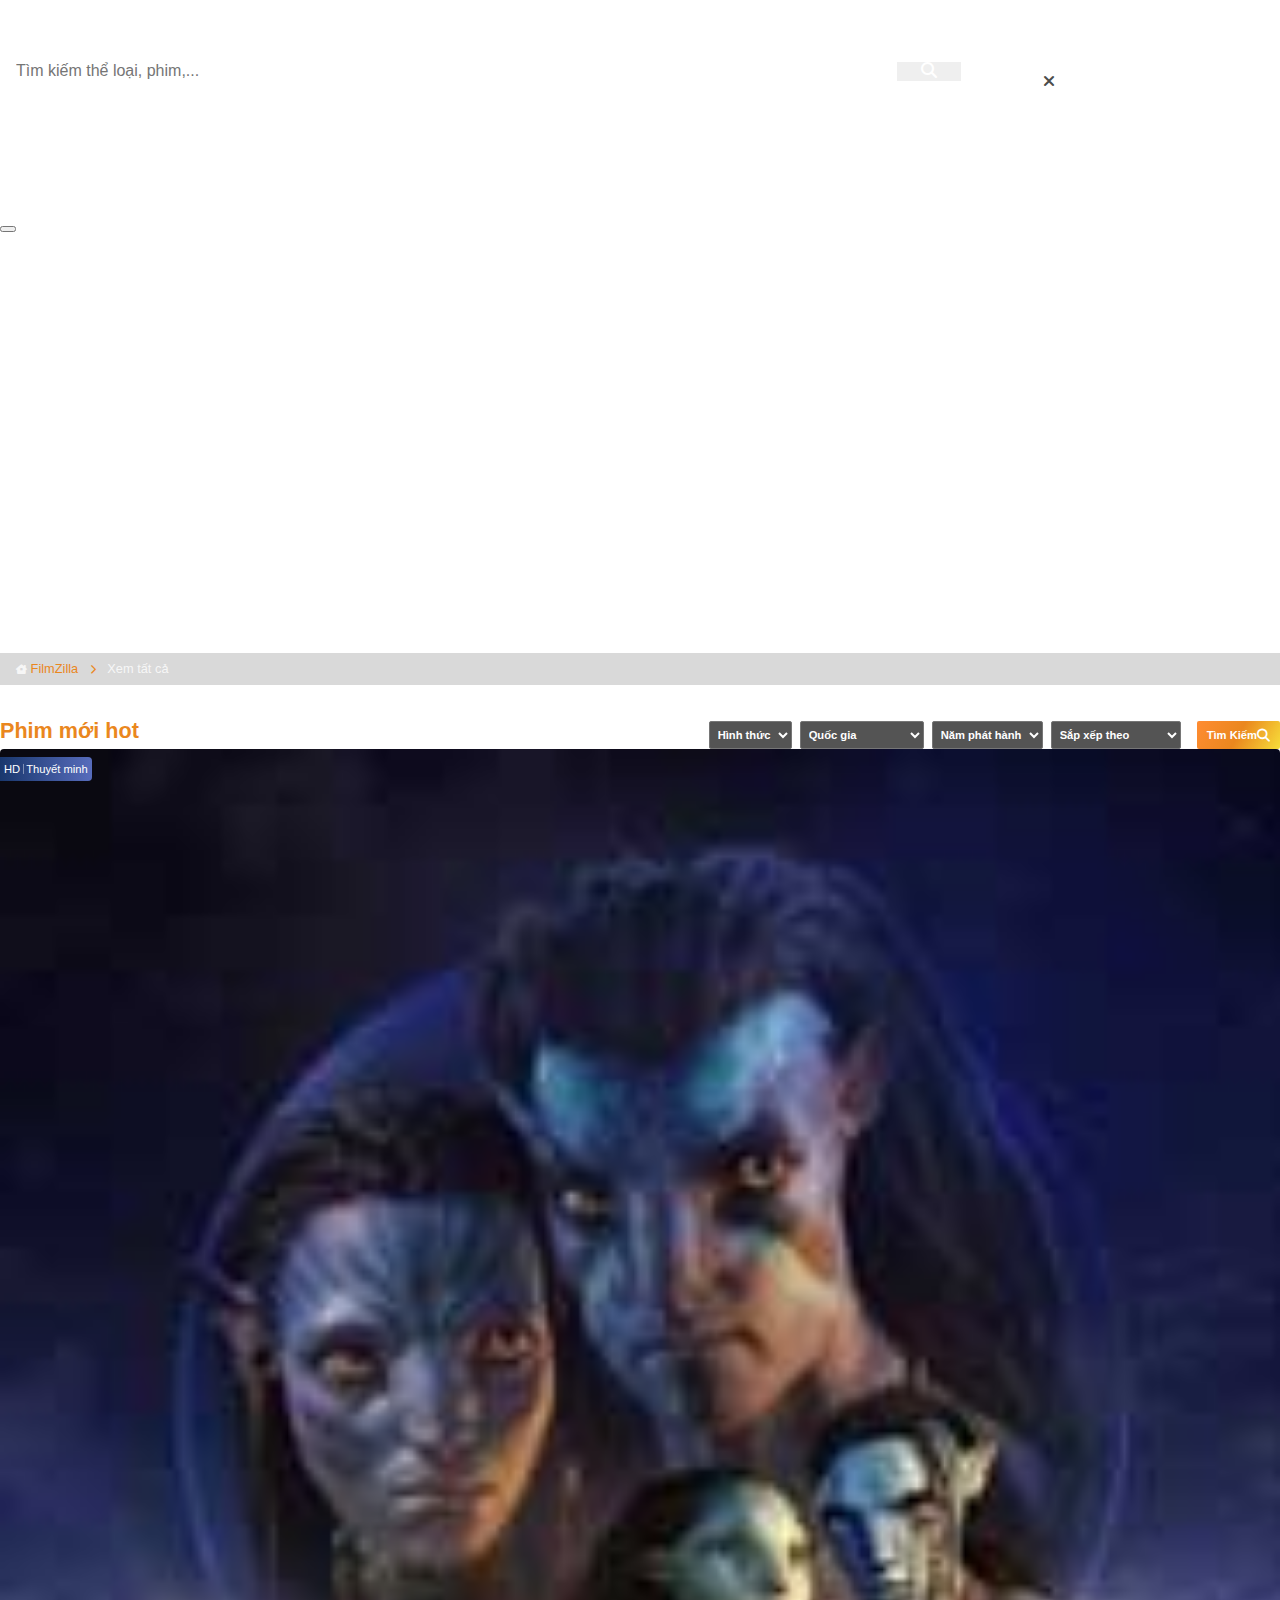
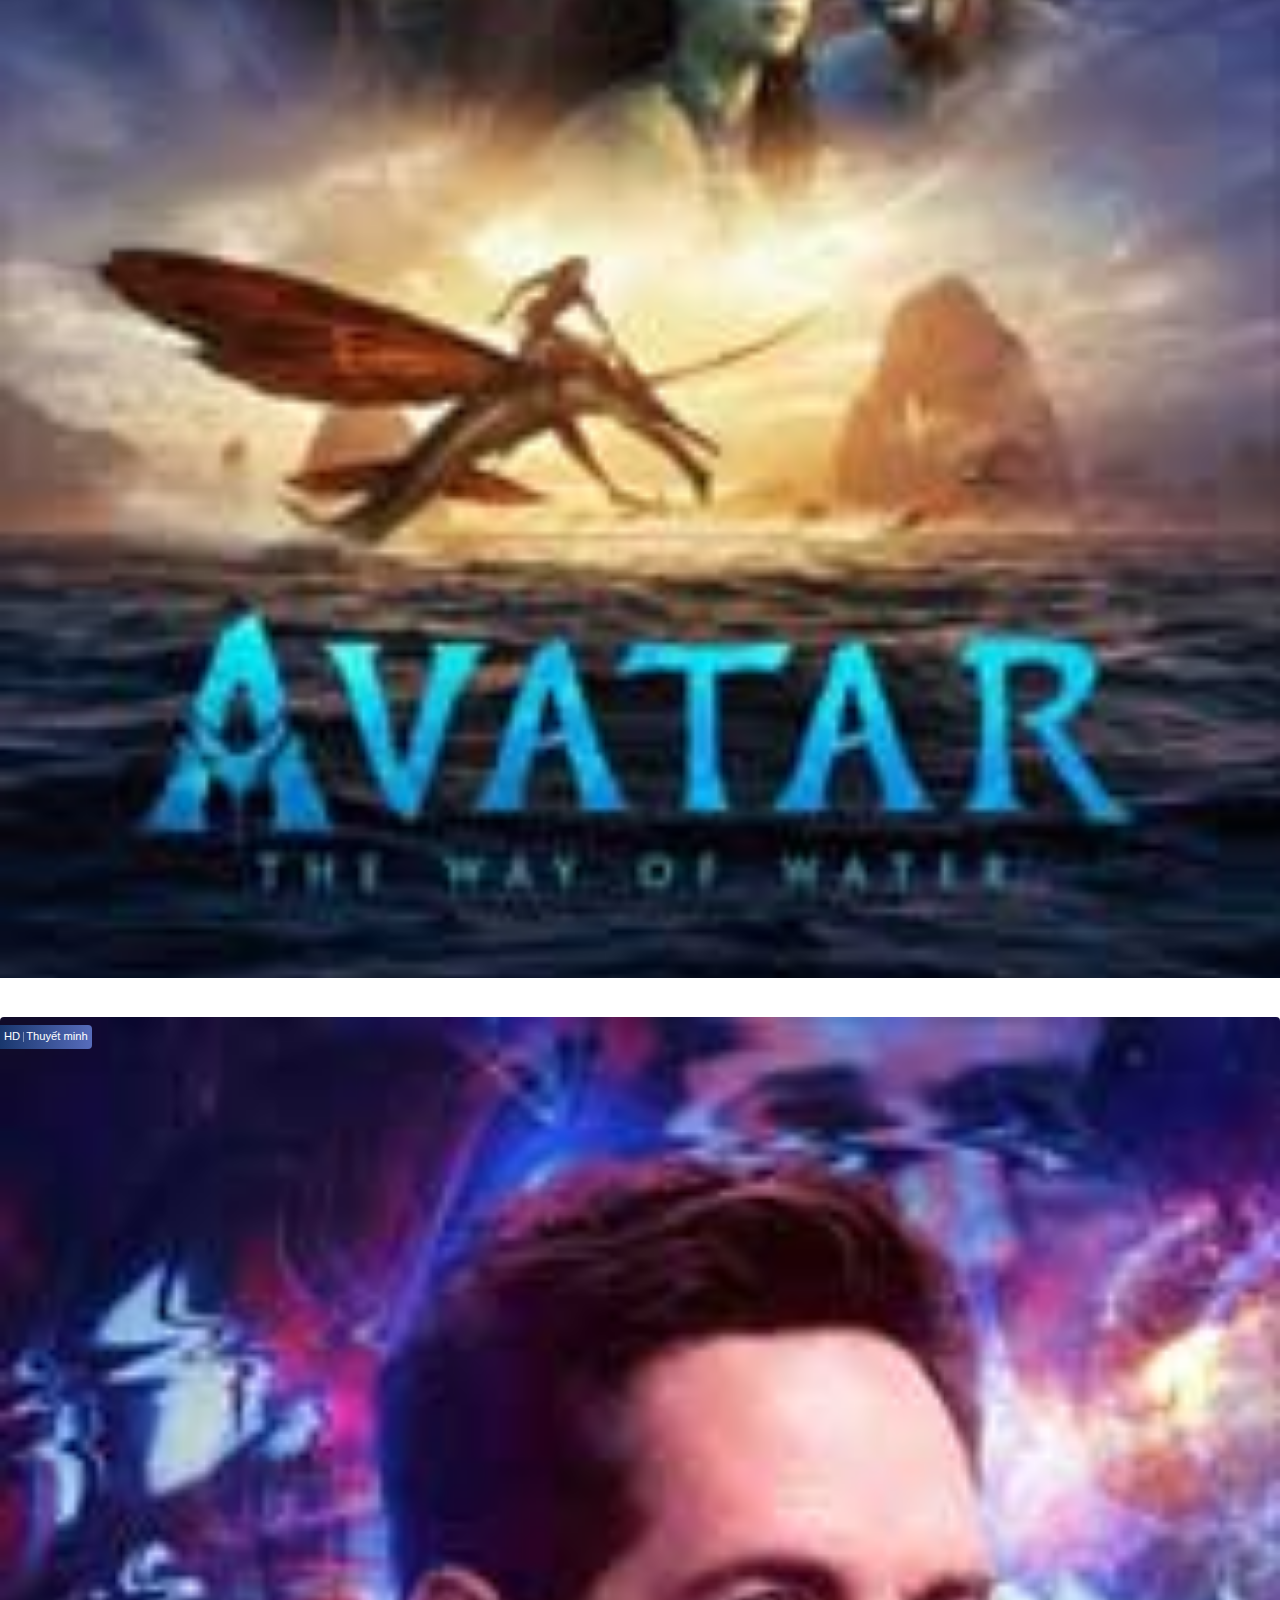
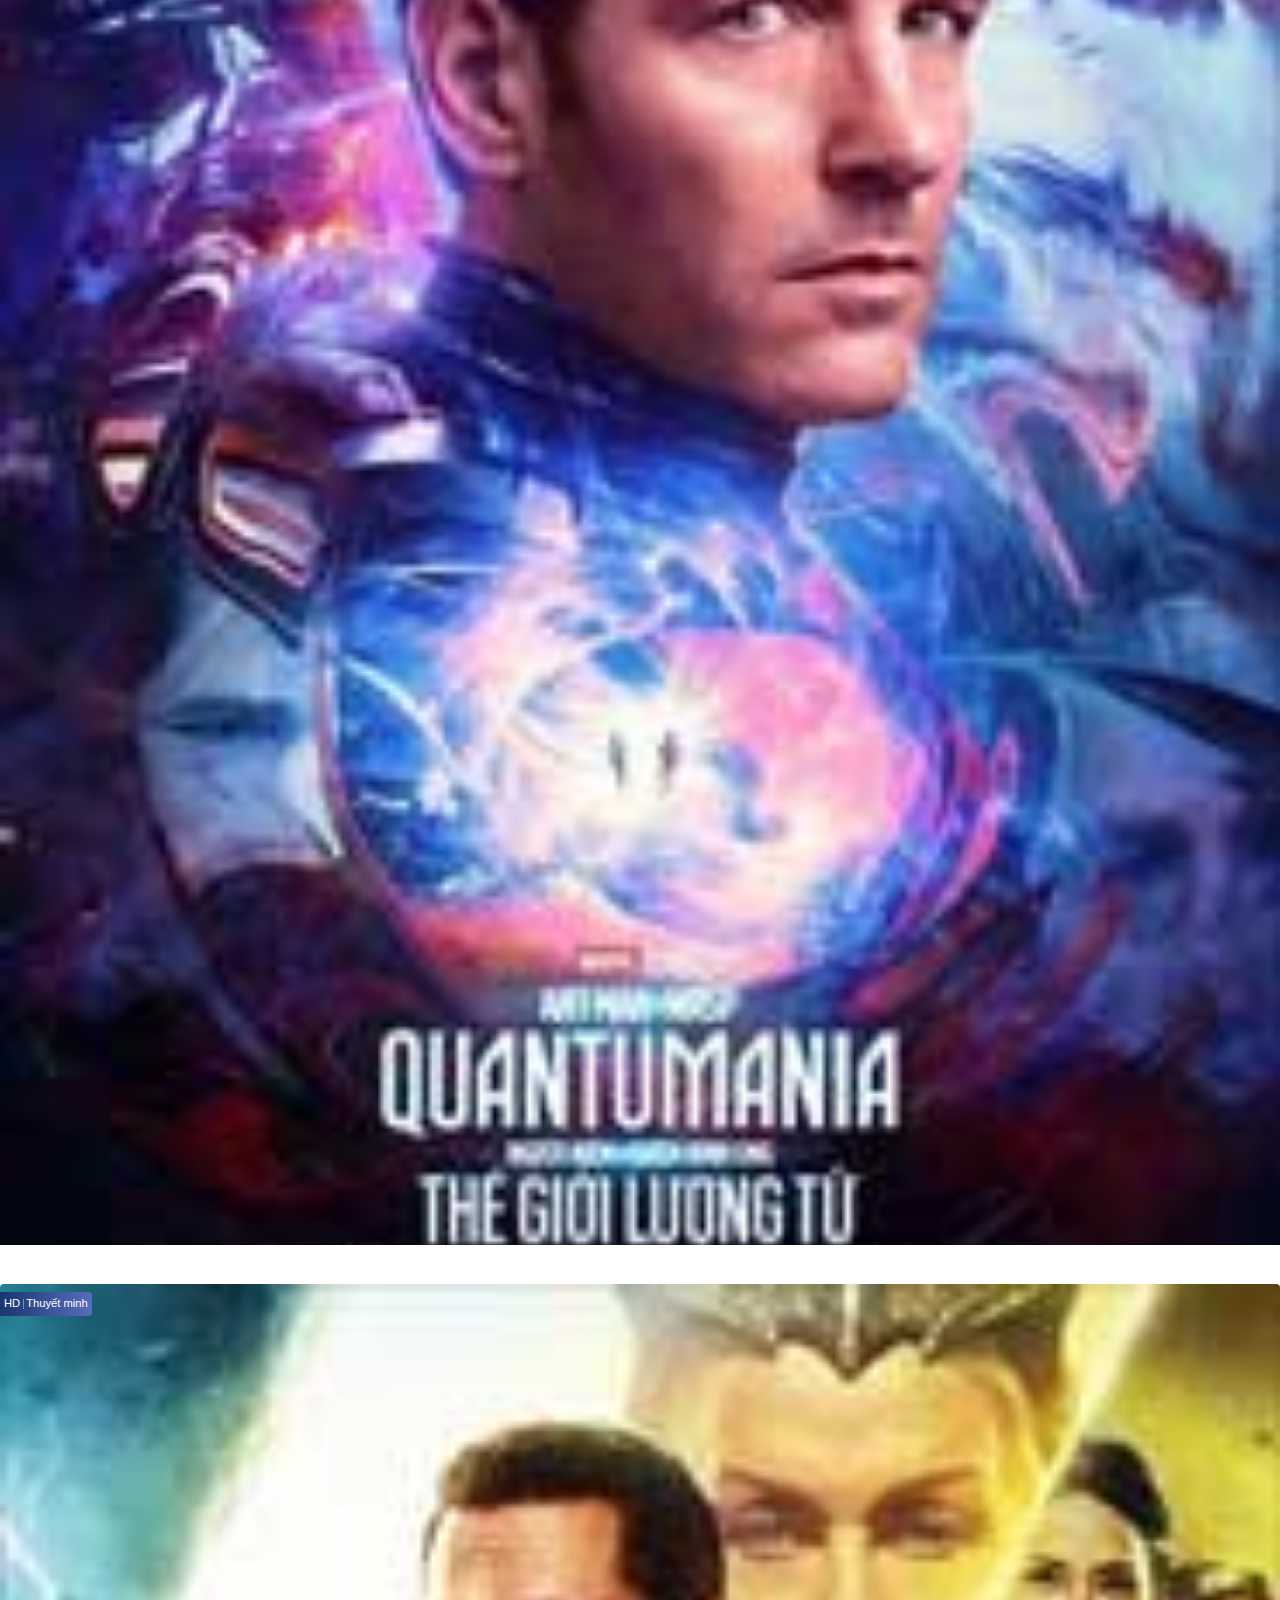
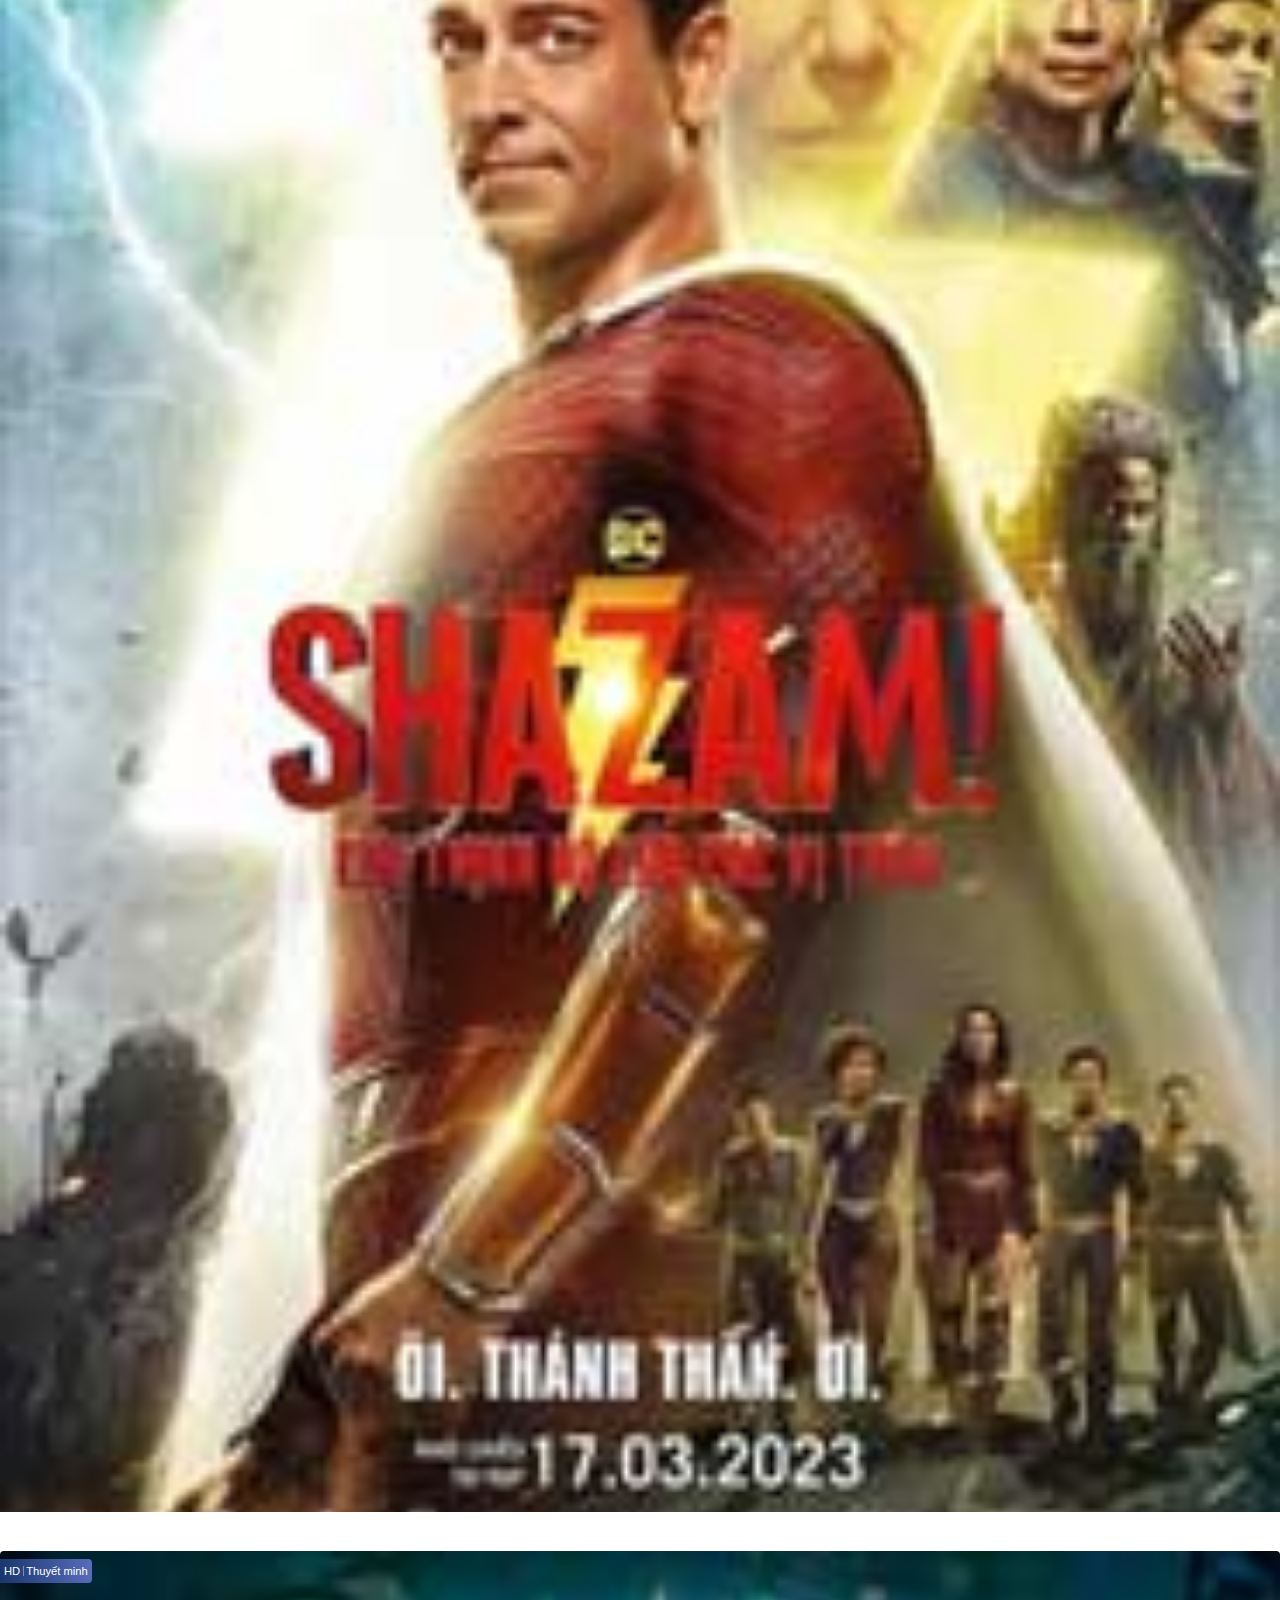
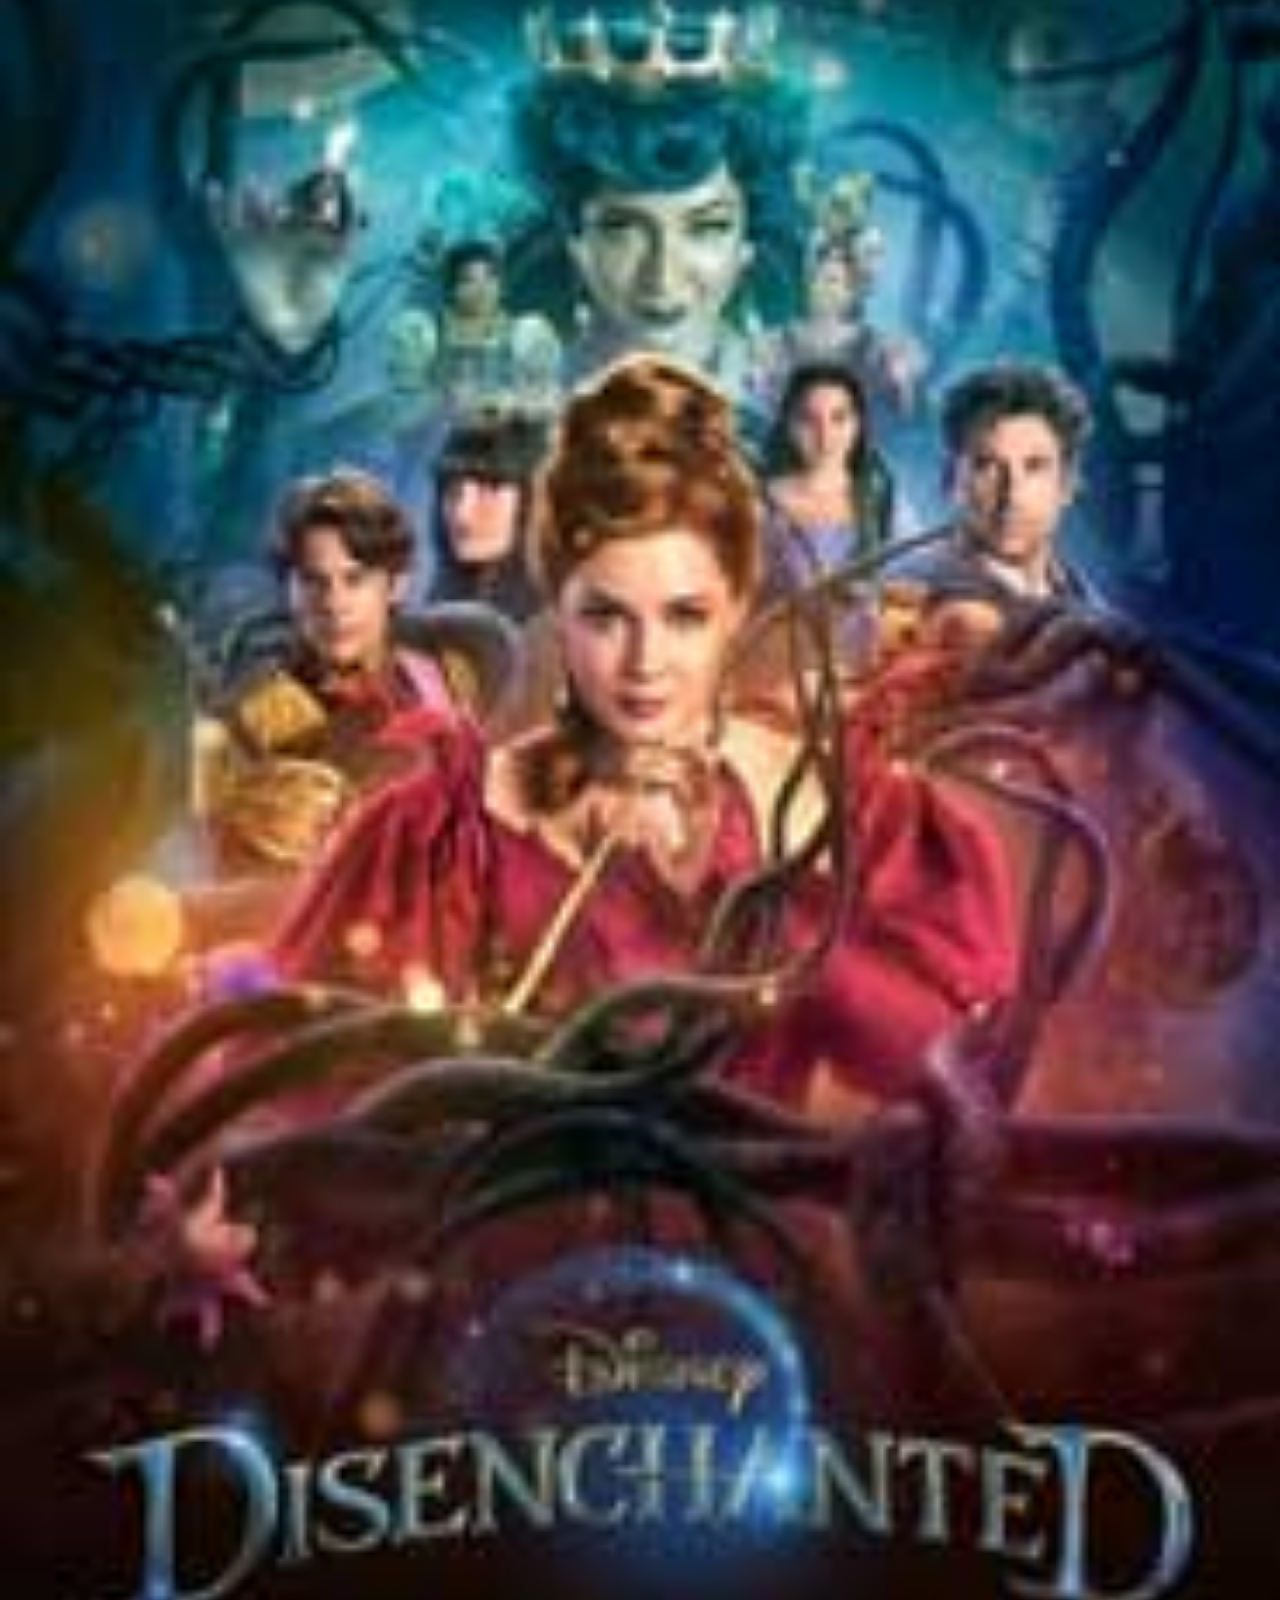
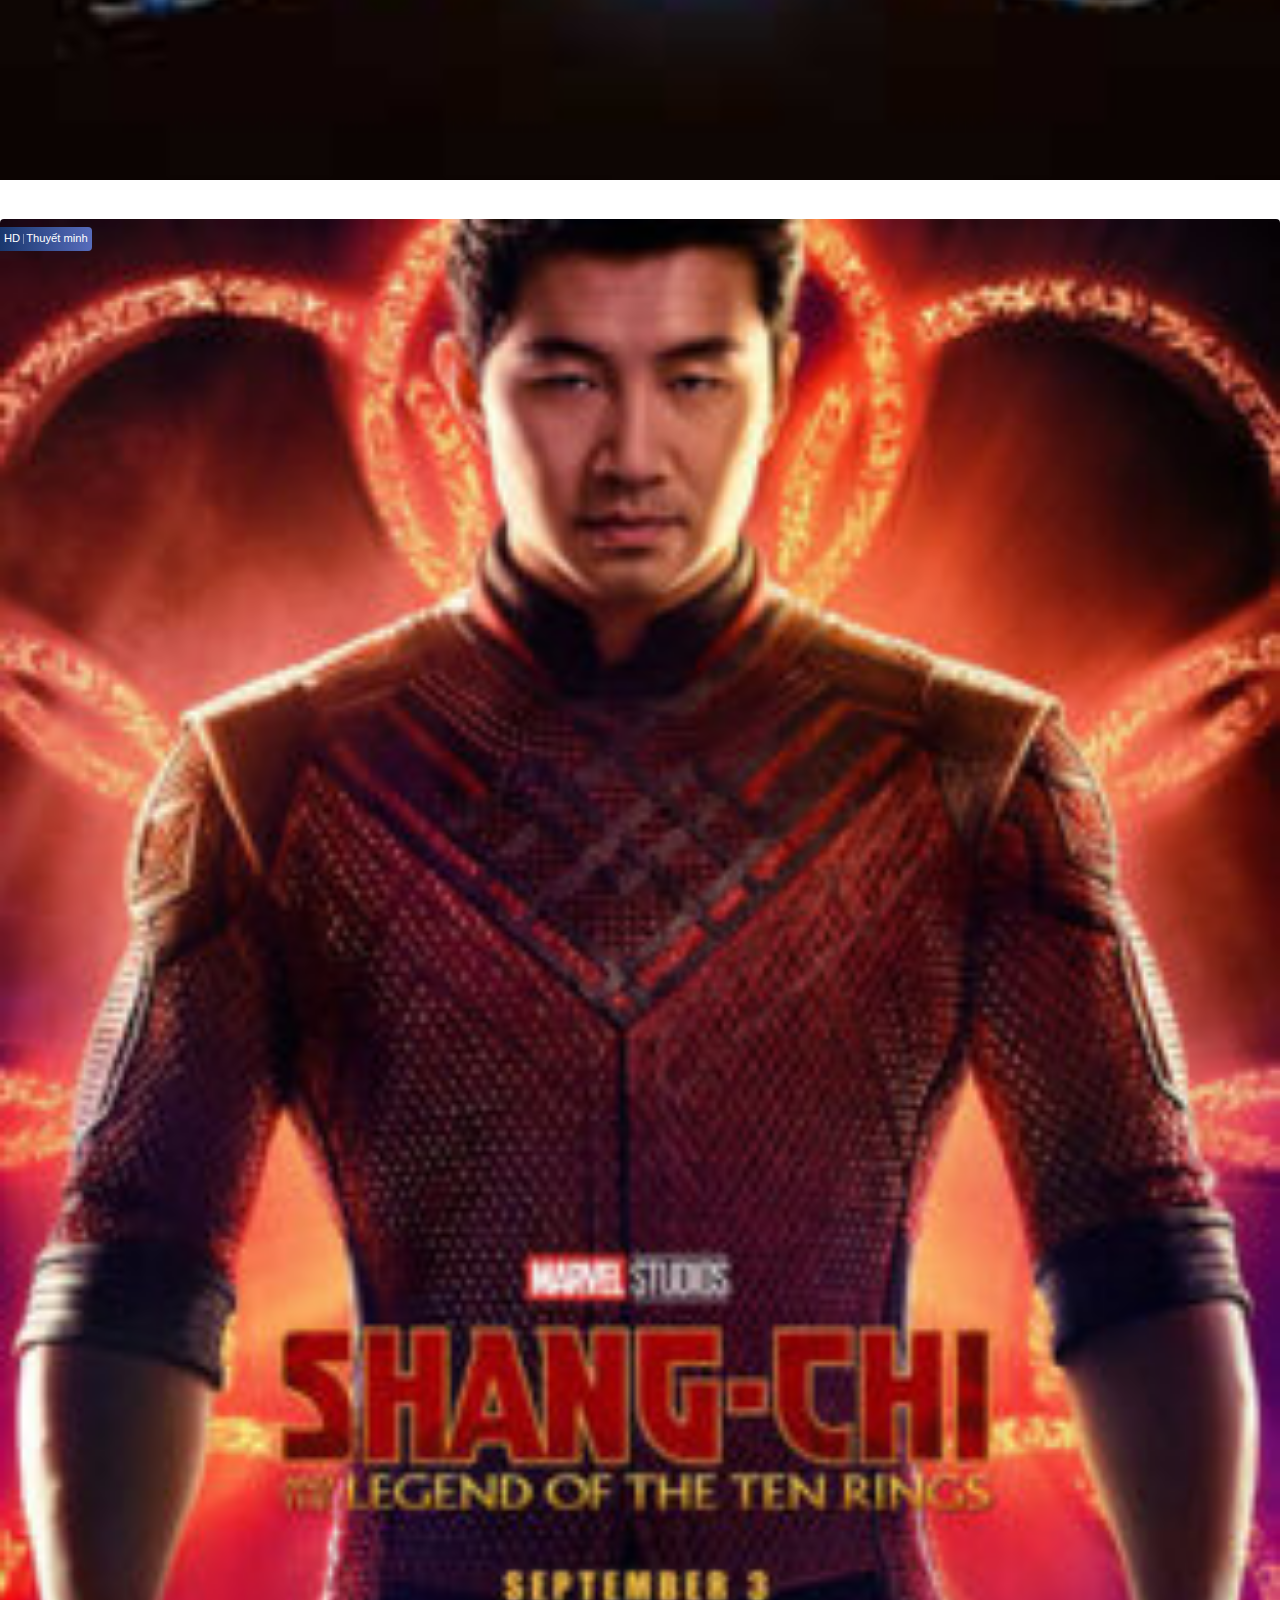
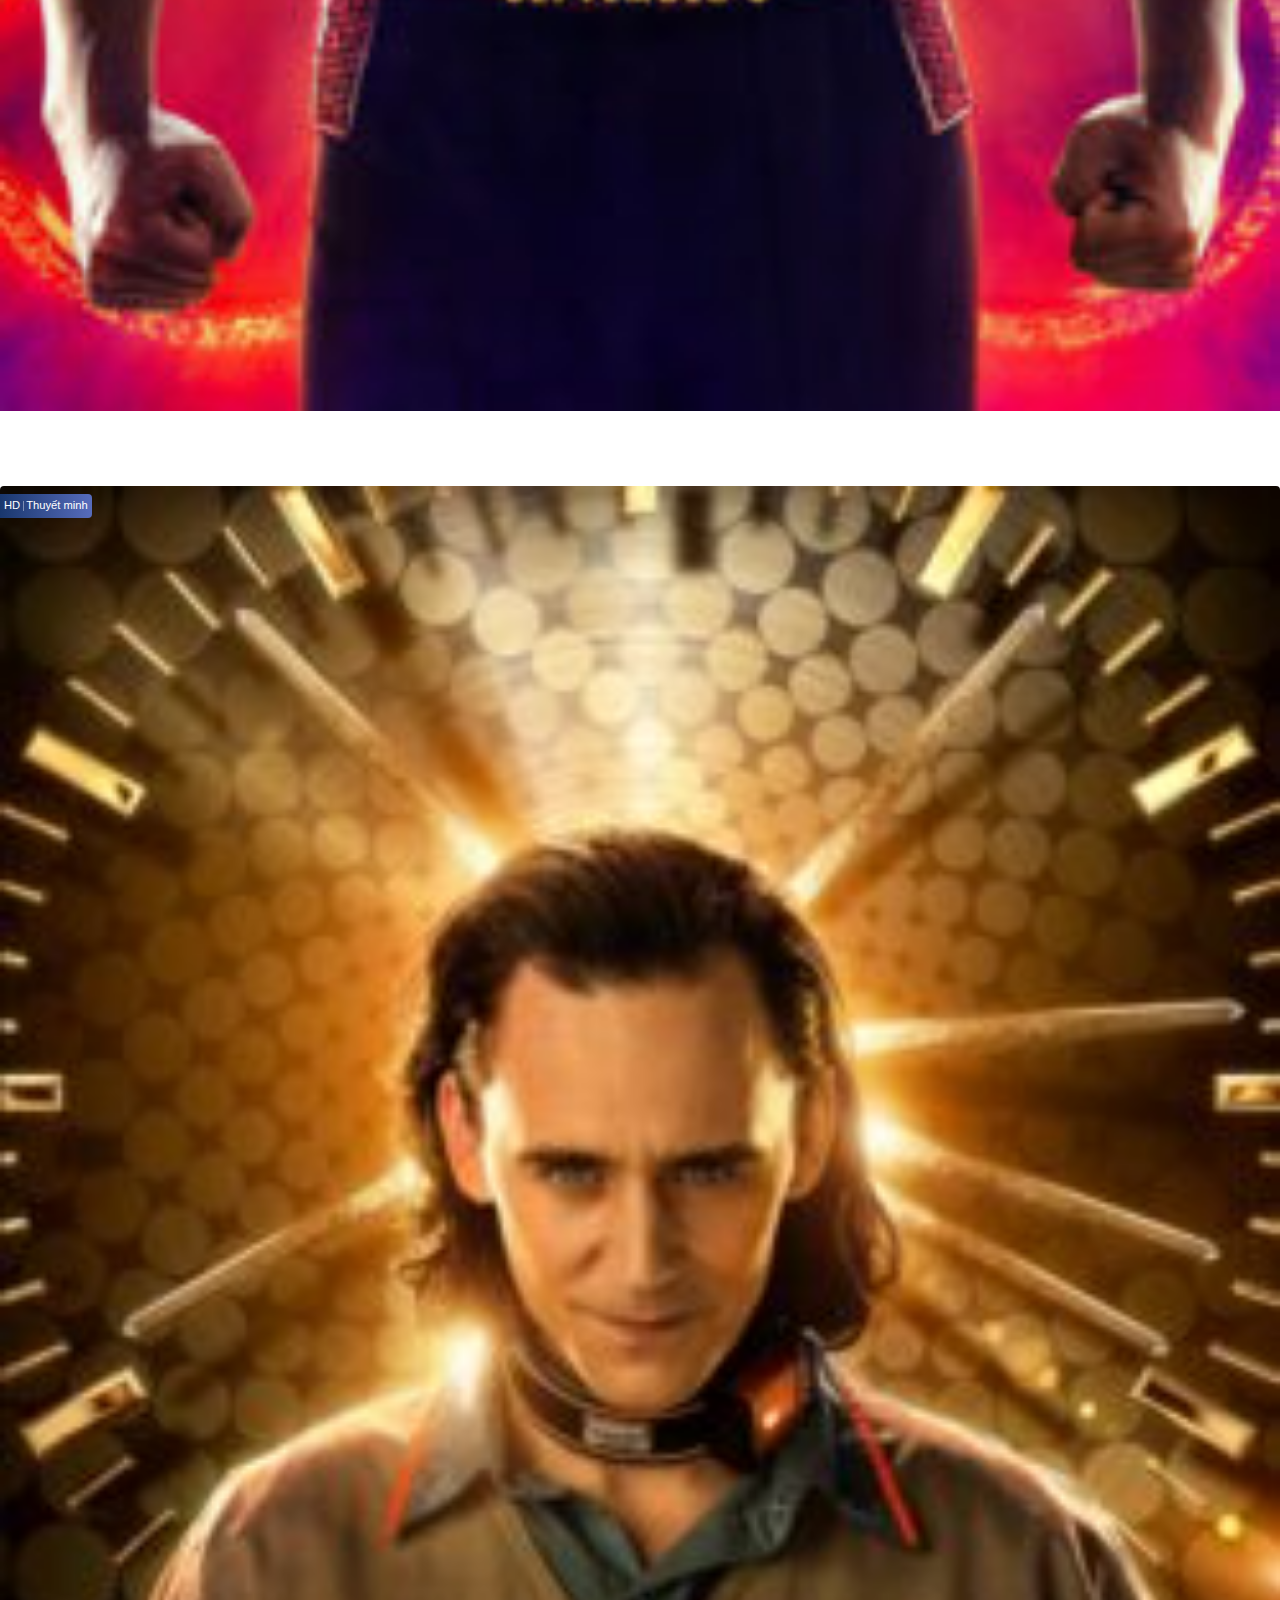
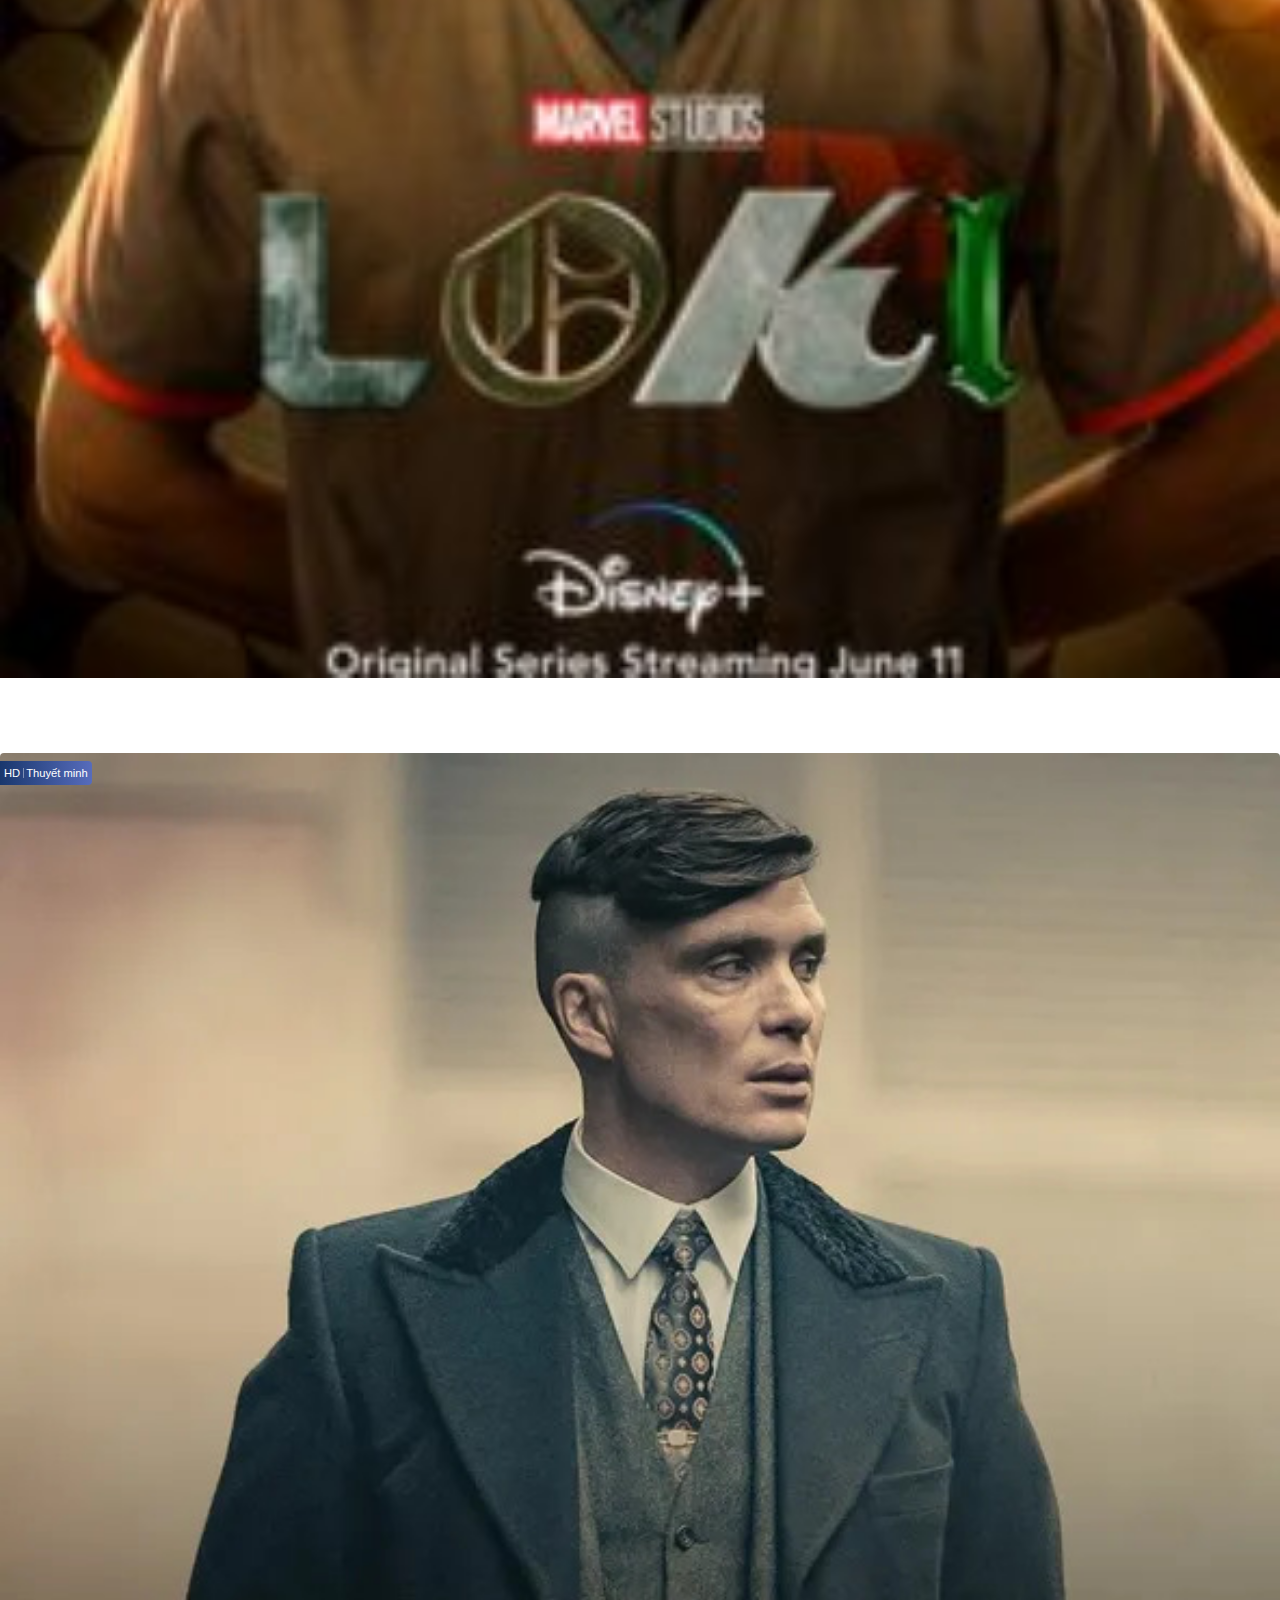
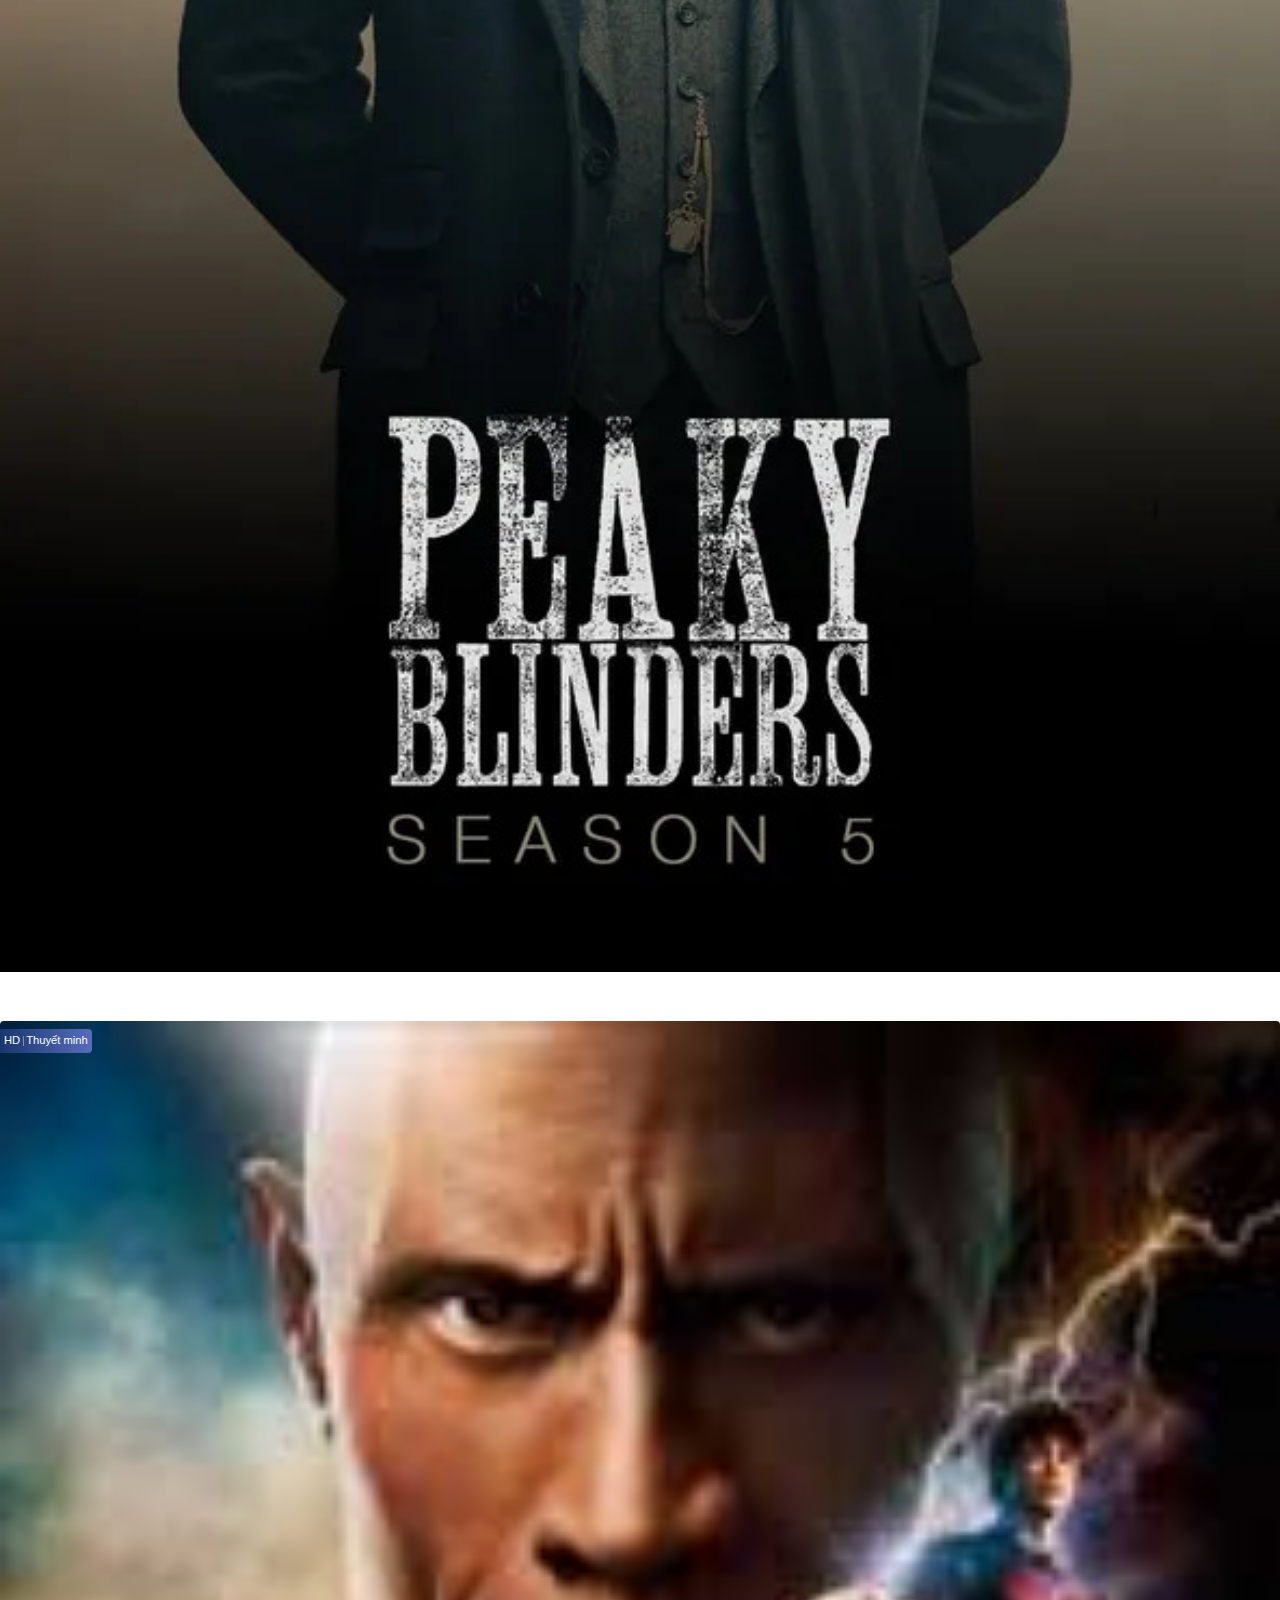
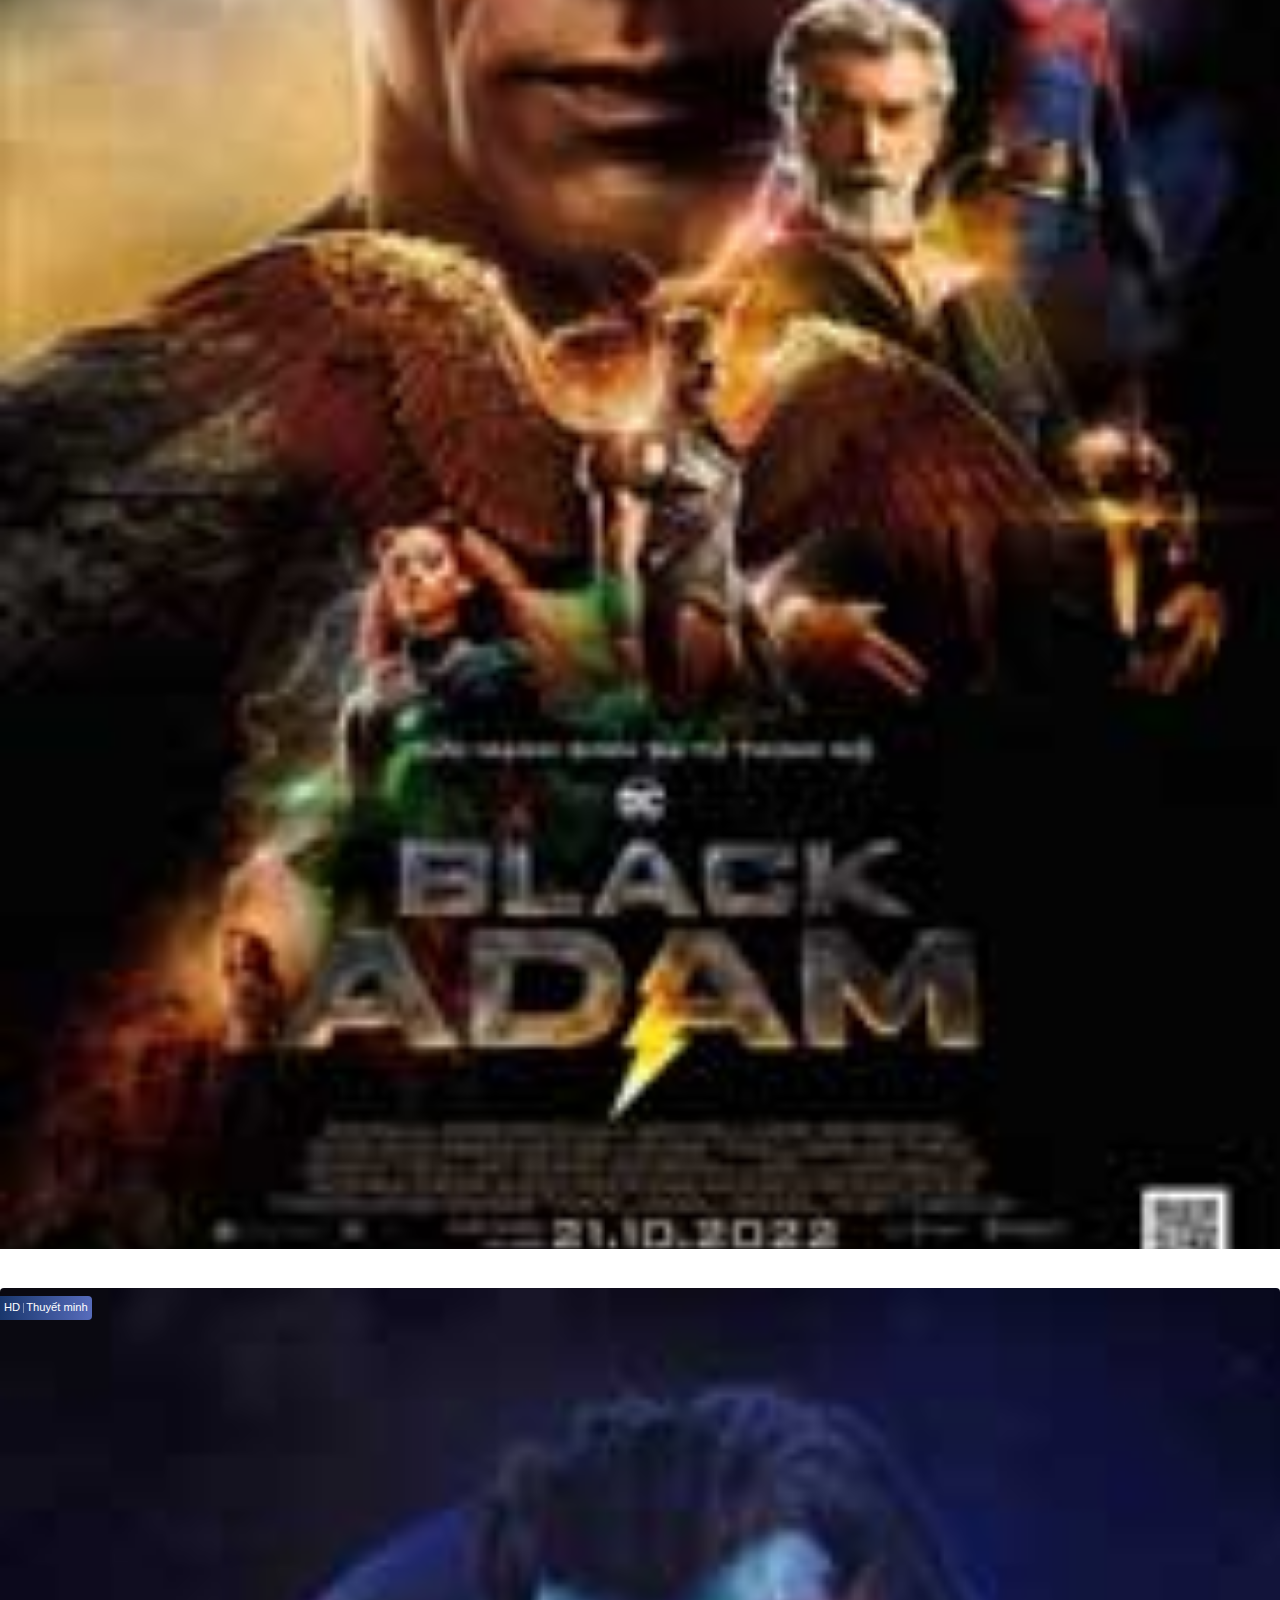
==== commit 3a59fd85: "update responsive: all films page" ====
--- a/all_film.html
+++ b/all_film.html
@@ -4,7 +4,7 @@
 <head>
   <meta charset="UTF-8">
   <meta http-equiv="X-UA-Compatible" content="IE=edge">
-  <meta name="viewsport" content="width=device-width, initial-scale=1.0">
+  <meta name="viewport" content="width=device-width, initial-scale=1.0">
 
   <!-- favicon -->
   <link rel="shortcut icon" type="image/x-icon" href="./assets/img/favicon.svg">
@@ -33,47 +33,45 @@
   <link rel="stylesheet" href="./assets/css/modal.css">
   <link rel="stylesheet" href="./assets/css/form.css">
   <link rel="stylesheet" href="./assets/css/toast.css">
+  <link rel="stylesheet" href="./assets/css/body_responsive.css">
 
   <title class="titlePage" id="titlePage">FZilla - Xem phim trực tuyến</title>
 </head>
 
 <body>
   <div class="app">
-    <header class="header bg-dark bg-gradient fixed-top">
+<header class="header bg-dark bg-gradient fixed-top">
       <div class="container-lg">
-
-        <!-- Hidden in mobile -->
-        <div class="row header__content d-none d-md-flex">
+        <div class="header__content d-none d-md-flex container-fluid px-1 py-2">
           <div class="col-3">
             <a href="./index.html"><img class="header__brand" src="./assets/img/brand.png" alt="" /></a>
           </div>
 
           <div class="col-6 d-flex justify-content-center align-items-center">
-            <form class="search-form d-flex justify-content-center" role="search">
-              <input class="search-form__input rounded-1 form-control" type="text"
-                placeholder="Tìm kiếm thể loại, phim,..." aria-label="Search" aria-describedby="button-addon2"
-                value="" />
+            <form class="search-form search-form--empty d-flex justify-content-center" role="search">
+              <input class="search-form__input ps-2 pe-5 rounded-1 form-control" type="text"
+                placeholder="Tìm kiếm thể loại, phim,..." aria-label="Search" aria-describedby="button-addon2" />
+
+              <div class="search-history">
+                <!-- Lich su tim kiem -->
+              </div>
+
+              <button class="search-form__submit btn btn-sm" type="submit" id="ariabutton-addon2">
+                <i class="fa fa-search" aria-hidden="true"></i>
+              </button>
               <button class="search-form__reset" type="reset">
                 <i class="fa-solid fa-xmark"></i>
               </button>
-
-              <div class="search-history">
-                <!-- Lich su tim kiem -->
-              </div>
-
-              <button class="search-form__submit btn btn-sm" type="submit">
-                <i class="fa fa-search" aria-hidden="true"></i>
-              </button>
             </form>
           </div>
 
           <div class="col-3">
-            <div class="header__user header__user--logged-out d-flex justify-content-end">
+            <div class="header__user header__user--logged-out d-flex justify-content-end me-1">
               <a class="nav-link nav-link--account" href="login.html">Đăng nhập</a>
               <a class="nav-link nav-link--account" href="register.html">Đăng kí</a>
 
               <div class="dropdown">
-                <a class=" nav-link dropdown__btn dropdown__btn--account nav-link--username"></a>
+                <a class=" nav-link dropdown__btn nav-link--username"></a>
                 <ul class="dropdown__list dropdown__list--account bg-dark bg-gradient">
                   <li class="dropdown__list-item">
                     <a class="nav-link" href="user_profile.html">
@@ -92,20 +90,13 @@
         </div>
 
         <nav class="navbar navbar-expand-md p-0 m-0">
-          <div class="container-fluid p-0 p-md-0 py-2">
-            <div class="d-md-none col-8">
+          <div class="container-fluid p-md-0 p-2">
+            <div class="d-md-none">
               <a href="./index.html"><img class="header__brand" src="./assets/img/brand.png" alt="" /></a>
             </div>
 
-            <!-- Button trigger modal -->
-            <button type="button" class="btn modal-btn--search col-2 d-md-none" data-bs-toggle="modal"
-              data-bs-target="#searchModalMobile">
-              <i class="fa fa-search" aria-hidden="true"></i>
-            </button>
-
-            <button class="navbar-toggler col-2" type="button" data-bs-toggle="collapse"
-              data-bs-target="#navbar-content" aria-controls="navbar-content" aria-expanded="false"
-              aria-label="Toggle navigation">
+            <button class="navbar-toggler" type="button" data-bs-toggle="collapse" data-bs-target="#navbar-content"
+              aria-controls="navbar-content" aria-expanded="false" aria-label="Toggle navigation">
               <span class="navbar-toggler-icon"></span>
             </button>
 
@@ -117,9 +108,8 @@
               </ul>
 
               <div class="dropdown">
-                <a class="dropdown__btn dropdown__btn--bookmark nav-link nav-link--bookmark" href="#"><i
-                    class="fa-regular fa-bookmark"></i></a>
-                <div class="dropdown__list dropdown__list--bookmark bg-dark bg-gradient bookmark">
+                <a class="nav-link nav-link--bookmark" href="#"><i class="fa-regular fa-bookmark"></i></a>
+                <div class="dropdown__list bg-dark bg-gradient bookmark">
                   <div class="bookmark-wrapper">
 
                   </div>
@@ -132,11 +122,10 @@
     </header>
 
     <main class="main bg-dark bg-gradient">
-
-      <div class="container-lg">
+      <div class="container-md">
         <div class="row">
           <div class="col-12">
-            <div class="main-breadcrumb-container">
+            <div class="main-breadcrumb-container d-none d-md-flex mt-1 mb-2">
               <div class="breadcrumb main-breadcrumb mb-0">
                 <ul class="breadcrumb__list">
                   <li class="breadcrumb__item">
@@ -155,14 +144,14 @@
 
             <div class="film-list-container">
               <div class="main-section main-section--all-movies">
-                <div class="main-section__heading">
-                  <h2 class="text-uppercase">Phim mới hot</h2>
+                <div class="main-section__heading flex-column flex-lg-row">
+                  <h2 class="text-uppercase align-self-start mb-2 mb-lg-0">Phim mới hot</h2>
                   <div class="main-section__heading-show-all my-btn">
                     Xem tất cả
                     <span class="main-section__heading-show-all-icon"><i class="fa-solid fa-caret-right"></i></span>
                   </div>
                   <div class="main-section__filter">
-                    <select class="main-section__filter-item" name="topic">
+                    <!-- <select class="main-section__filter-item" name="topic">
                       <option value="category">Thể loại</option>
                       <option value="trinh-tham">Trinh thám</option>
                       <option value="hanh-dong">Hành động</option>
@@ -178,7 +167,7 @@
                       <option value="the-thao">Thể thao</option>
                       <option value="kinh-di">Kinh dị</option>
                       <option value="tv-shows">TV Shows</option>
-                    </select>
+                    </select> -->
                     <select class="main-section__filter-item" name="type">
                       <option value="category">Hình thức</option>
                       <option value="feature-film">Phim lẻ</option>
@@ -220,12 +209,14 @@
                       <option value="by-views"> Lượt xem</option>
                       <option value="by-update-time">Thời gian cập nhật</option>
                     </select>
-                    <div class="main-section__filter-item main-section__filter-item-btn my-btn my-btn-flex">Tìm Kiếm
+                    <div class="main-section__filter-item main-section__filter-item-btn my-btn my-btn-flex">
+                      <span class="d-none d-lg-inline-block">Tìm Kiếm</span>
+                      <span class="d-lg-none"><i class="fa-solid fa-magnifying-glass"></i></span>
                     </div>
                   </div>
                 </div>
                 <div class="main-section__body mt-3">
-                  <div class="row gy-3">
+                  <div class="row gy-3 row-cols-2 row-cols-sm-3 row-cols-sm-4 row-cols-lg-5 row-cols-xl-6">
                   </div>
                 </div>
               </div>
@@ -243,18 +234,6 @@
                   <li class="pagination__item">
                     <a href="#" class="pagination__item-link">2</a>
                   </li>
-                  <li class="pagination__item">
-                    <a href="#" class="pagination__item-link">3</a>
-                  </li>
-                  <li class="pagination__item">
-                    <a href="#" class="pagination__item-link">4</a>
-                  </li>
-                  <li class="pagination__item">
-                    <a href="#" class="pagination__item-link">5</a>
-                  </li>
-                  <li class="pagination__item">
-                    <a href="#" class="pagination__item-link">6</a>
-                  </li>
                   <li class="pagination__item pagination__item--disabled">
                     <a href="#" class="pagination__item-link">...</a>
                   </li>
@@ -277,15 +256,14 @@
     <footer class="footer bg-black bg-gradient">
       <div class="container-lg">
         <div class="row">
-          <div class="ps-2 col-md-6 footer__content row">
-            <div class="pt-3 pt-md-0 col-3 col-md-12">
+          <div class="ms-2 col-0 col-md-6 footer__content row">
+            <div class="col-4 col-md-12">
               <a href="./index.html"><img class="footer__brand" src="./assets/img/brand.png" alt="" /></a>
             </div>
-            <div class="col-9 col-md-12">
+            <div class="col-8 col-md-12">
               <p class="footer__desc">
-                Website được xây dựng bởi <b>FZilla</b> <br>
-                Chúc bạn có những giây phút xem phim vui vẻ!<br>
-                Liên lạc với chúng tôi <a class="btn footer__contact-btn" href="./contact.html">Tại đây</a>
+                Website được xây dựng bởi ... <br>
+                Chúc bạn có những giây phút xem phim vui vẻ!
               </p>
             </div>
           </div>
@@ -305,7 +283,7 @@
             </ul>
           </div>
 
-          <div class="col-6 col-md-2 footer__content ps-sm-1">
+          <div class="col-6 col-md-2 footer__content">
             <div class="footer__content-title">Quy định</div>
             <ul>
               <li>
@@ -339,34 +317,18 @@
 
       <div class="copyright"><i class="fa-regular fa-copyright"></i> 2023 FZilla. Bản quyền thuộc về FZilla</div>
     </footer>
+  </div>
+
+  <div class="modal">
+
+  </div>
+
+  <div class="toast" id="toast">
 
   </div>
 
   <div class="to-top-btn" title="Về đầu trang">
   </div>
-
-  <!-- Modal -->
-  <div class="modal fade" id="searchModalMobile" data-bs-backdrop="static" data-bs-keyboard="false" tabindex="-1">
-    <div class="modal-dialog">
-      <div class="modal-content">
-        <div class="modal-body modal-body--mobile d-flex align-items-center">
-          <form class="search-form d-flex justify-content-center" role="search">
-            <input class="search-form__input rounded-1 form-control" type="text"
-              placeholder="Tìm kiếm thể loại, phim,..." aria-label="Search" aria-describedby="button-addon2" value="" />
-            <button class="search-form__reset" type="reset">
-              <i class="fa-solid fa-xmark"></i>
-            </button>
-            <button class="search-form__submit btn btn-sm" type="submit">
-              <i class="fa fa-search" aria-hidden="true"></i>
-            </button>
-          </form>
-          <button type="button" class="btn-close" data-bs-dismiss="modal" aria-label="Close"></button>
-        </div>
-      </div>
-    </div>
-  </div>
-
-  <div class="toast" id="toast"></div>
 
   <!-- bootstrap 5 -->
   <script src="https://cdn.jsdelivr.net/npm/bootstrap@5.3.0-alpha3/dist/js/bootstrap.bundle.min.js"
@@ -380,6 +342,7 @@
   <script src="./assets/js/userData.js"></script>
   <script src="./assets/js/movieData.js"></script>
   <script src="./assets/js/main.js"></script>
+  <script src="./assets/js/toast.js"></script>
   <script src="./assets/js/render.js"></script>
   <script src="./assets/js/renderMovie.js"></script>
   <script src="./assets/js/swiperCarousel.js"></script>
@@ -387,7 +350,6 @@
   <script src="./assets/js/bookmark.js"></script>
   <script src="./assets/js/user.js"></script>
   <script src="./assets/js/search.js"></script>
-  <script src="./assets/js/toast.js"></script>
 
   <script>
     renderMovieList($('.main-section--all-movies .main-section__body .row'), 'popularMovies', ["col-2"]);
--- a/assets/css/main.css
+++ b/assets/css/main.css
@@ -186,7 +186,8 @@
 }
 
 .main {
-    padding: 120px 0 50px;
+    padding-top: 66px;
+    padding-bottom: 50px;
 }
 
 .main-section {
@@ -239,9 +240,13 @@
 
 }
 
+.main-section__body .row {
+    --bs-gutter-x: 8px;
+}
+
 .main-section__carousel {
-    --slidesPerView: 6;
-    --spaceBetween: 20px;
+    --slidesPerView: 2;
+    --spaceBetween: 8px;
 }
 
 .main-section__carousel-wrapper {
@@ -273,15 +278,17 @@
 }
 
 .main-section__carousel-btn--inline {
-    --width: 1.8rem;
-    --height: 1.4rem;
+    --width: 2.5rem;
+    --height: 1.75rem;
     --buttonSpace: 4px;
     color: var(--color-white);
     background-color: var(--color-black);
     padding: 0;
+    top: 22px;
     width: var(--width);
     height: var(--height);
     line-height: 1;
+    border: 1px solid var(--color-supreme-orange);
 }
 
 .main-section__carousel-btn--inline:hover {
@@ -293,13 +300,11 @@
 }
 
 .main-section__carousel-btn--inline.main-section__carousel-btn-prev {
-    top: 28px;
     left: calc(100% - 2 * var(--width) - var(--buttonSpace));
     right: auto;
 }
 
 .main-section__carousel-btn--inline.main-section__carousel-btn-next {
-    top: 28px;
     left: auto;
     right: 0;
 }
@@ -471,7 +476,7 @@
 }
 
 .main-sidebar-section__tabs {
-    --spaceBetween: 8px;
+    --spaceBetween: 2px;
     display: flex;
     position: relative;
 }
@@ -625,7 +630,7 @@
 }
 
 
-/* breadcrumb 
+/* breadcrumb */
 .breadcrumb {
 
 }
@@ -678,6 +683,12 @@
 .main-section__filter {
     display: flex;
     align-items: center;
+    justify-content: center;
+    flex-wrap: wrap;
+    width: 100%;
+    background-color: rgba(0, 0, 0, 0.15);
+    border-radius: 4px;
+    padding-bottom: 0.5rem;
 }
 
 .main-section__filter-item {
@@ -685,6 +696,7 @@
     font-size: 0.7rem;
     line-height: 1;
     height: 28px;
+    margin-top: 0.5rem;
     background-color: #545454;
     border-radius: 2px;
     padding: 4px;
@@ -708,7 +720,12 @@
 
 .main-section__filter-item-btn {
     padding: 0 10px;
+    min-width: 48px;
     background-image: linear-gradient(120deg, var(--color-light-orange), var(--color-supreme-orange), var(--color-yellow));;
+}
+
+.main-section__filter-item-btn span:nth-child(2) {
+    font-size: 0.8125rem;
 }
 
 .main-section__filter-item-btn:hover {
@@ -775,13 +792,17 @@
 
 /* main-box-wrapper */
 .main-box-wrapper {
-    margin-top: 1.75rem;
+/*    margin-top: 1.75rem;*/
     padding: 1rem;
     background-color: rgba(0, 0, 0, 0.15);
 }
 
 /* main-film-info */
 .main-film-info {
+    position: relative;
+    --btn-width: 92px;
+    --btn-height: 34px;
+    --btn-margin-top: 0.5rem;
 }
 
 .main-film-info__with-thumb {
@@ -800,6 +821,7 @@
     padding-top: calc(100% / 0.8);
     overflow: hidden;
     border-radius: 8px;
+    box-shadow: 0 0 8px 0 rgba(255, 255, 255, 0.15);
 }
 
 .main-film-info__img {
@@ -813,9 +835,10 @@
 
 .main-film-info__bookmark {
     position: absolute;
-    top: 0.5rem;
     left: 1rem;
+    top: 1rem;
     cursor: pointer;
+    line-height: 1;
 }
 
 .main-film-info__bookmark-icon {
@@ -858,12 +881,14 @@
 .main-film-info__bookmark--added .main-film-info__bookmark-add-icon,
 .main-film-info__bookmark--added:hover .main-film-info__bookmark-tick-icon {
     opacity: 0;
+    visibility: hidden;
 }
 
 .main-film-info__bookmark--adding .main-film-info__bookmark-tick-icon,
 .main-film-info__bookmark--added .main-film-info__bookmark-tick-icon,
 .main-film-info__bookmark--added:hover .main-film-info__bookmark-remove-icon {
     opacity: 1;
+    visibility: visible;
 }
 
 .main-film-info__bookmark--added {
@@ -871,15 +896,13 @@
 }
 
 .main-film-info__btn {
-    --btn-width: 92px;
-    position: absolute;
-    bottom: 0.625rem;
+    position: absolute;
+    top: calc(100% + var(--btn-margin-top));
     width: var(--btn-width);
-    height: 34px;
+    height: var(--btn-height);
     font-size: 0.75rem;
     color: var(--color-white);
     border-radius: 4px;
-/*    background-image: linear-gradient(120deg, var(--color-light-orange), var(--color-supreme-orange), var(--color-yellow));*/
     transition: font-size 0.15s ease;
 }
 
@@ -903,6 +926,7 @@
 
 .main-film-info__about {
     flex: 1;
+    margin-top: calc(var(--btn-height) + 30px);
     margin-left: 16px;
     color: var(--color-white);
     opacity: 0.8;
@@ -978,11 +1002,15 @@
 
 .main-film-info__about-rating-star.active {
     color: #fdae01;
+}.
+
+.main-section--same-topic .main-section__body .row {
+    --bs-gutter-x: 8px;
 }
 
 .main-section__carousel--same-topic {
-    --slidesPerView: 4;
-    --spaceBetween: 20px;
+    --slidesPerView: 2;
+    --spaceBetween: 8px;
 }
 
 .main-section__carousel--same-topic .main-section__carousel-slide {
@@ -991,7 +1019,24 @@
 
 /* film player */
 .player-container {
-    margin-top: 1.75rem;
+
+}
+
+.player__title {
+    background-color: rgba(0, 0, 0, 0.15);
+    margin-bottom: 3px;
+    padding: 0.375rem 1rem;
+}
+
+.player_title-heading {
+    font-size: 1.125rem;
+    line-height: 1.25;
+    color: rgba(255, 255, 255, 0.8);
+}
+
+
+.player_title-heading span {
+    color: var(--color-supreme-orange);
 }
 
 .player__video-wrapper {
@@ -1016,8 +1061,6 @@
 
 .player__control-btns {
     margin-top: 0.5rem;
-    display: flex;
-    justify-content: flex-end;
 }
 
 .player__control-btns-btn {
@@ -1025,7 +1068,8 @@
     line-height: 1;
     border-radius: 2px;
     padding: 0 8px;
-    height: 1.5rem;
+    margin-bottom: 0.5rem;
+    height: 1.8125rem;
     background-color: rgba(0, 0, 0, 0.1);
     border: 1px solid var(--color-supreme-orange);
     color: rgba(255, 255, 255, 0.8);
@@ -1036,7 +1080,7 @@
 }
 
 .player__control-btns-btn + .player__control-btns-btn {
-    margin-left: 2px;
+    margin-left: 5px;
 }
 
 .player__control-btns-btn-icon {
@@ -1050,14 +1094,12 @@
 
 .player__film-info {
     background-color: rgba(0, 0, 0, 0.2);
-    margin-top: 1rem;
+    margin-top: 0.5rem;
     padding: 0.625rem 0.875rem;
 }
 
 .player__film-info-heading {
     color: rgba(255, 255, 255, 0.8);
-    display: flex;
-    align-items: flex-start;
 }
 
 .player__film-info-heading-item {
@@ -1073,18 +1115,20 @@
     font-weight: 500;
     font-size: 1.25rem;
     color: var(--color-supreme-orange);
+    line-height: 1.25;
+/*    margin-bottom: 0.25rem;*/
 }
 
 .player__film-info-subtitle {
-    font-size: 1rem;
+    font-size: 0.9375rem;
 }
 
 .player__film-info-rating {
-
 }
 
 .player__film-info-rating-label {
     font-size: 1rem;
+    line-height: 1.25;
 }
 
 .player__film-info-rating-label-num {
@@ -1092,7 +1136,7 @@
 }
 
 .player__film-info-rating-stars {
-    text-align: right;
+
 }
 
 .player__film-info-rating-stars-item {
@@ -1110,7 +1154,7 @@
 }
 
 .player__film-info-expand-desc {
-    margin-top: 0.75rem;
+    margin-top: 0.5rem;
     font-size: 0.875rem;
     cursor: pointer;
 }
--- a/assets/css/toast.css
+++ b/assets/css/toast.css
@@ -1,26 +1,25 @@
 .toast {
-    width: var(--toast-width);
+    width: 300px;
     position: fixed;
-    top: calc(var(--header-height) + 20px);
-    right: var(--toast-right);
+    top: 0;
+    right: 20px;
     display: block !important;
     background: none;
     border: none;
     box-shadow: none;
-    z-index: 2000;
+    z-index: 1050;
 }
 
 .toast-message {
     position: relative;
-    height: 70px;
+    height: 66px;
     width: 100%;
     display: flex;
     align-items: center;
     background-color: #556e82de;
-    border-radius: 2px;
+    border-radius: 12px;
     padding: 12px 0;
     box-shadow: 0 2px 4px rgba(0, 0, 0, 0.5);
-    /* animation: slideInLeft ease .3s, fadeOut linear 1s 3s forwards; */
 }
 
 .toast-message--success::before {
@@ -74,7 +73,7 @@
 }
 
 .toast-message + .toast-message {
-    margin-top: 16px;
+    margin-top: 4px;
 }
 
 @keyframes slideInLeft {
@@ -171,46 +170,3 @@
 .toast-message--error .toast__title{
     color: #ff623d;
 }
-
-
-/* Responsive */
-
-/* xs bs-breakpoint */
-@media (min-width: 0px) {
-    .toast {
-        --header-height: 66px;
-        --toast-width: calc(100vw - 2 * var(--toast-right));
-        --toast-right: 20px;
-    }
-}
-
-/* sm bs-breakpoint */
-@media (min-width: 576px) {
-    
-}
-
-/* md bs-breakpoint */
-@media (min-width: 768px) {
-    .toast {
-        --header-height: 116px;
-        --toast-width: 300px;
-        --toast-right: 20px;
-    }
-}
-
-/* lg bs-breakpoint */
-@media (min-width: 992px) {
-    
-}
-
-/* xl bs-breakpoint */
-@media (min-width: 1200px) {
-    .toast {
-        --toast-right: 120px;
-    }
-}
-
-/* xxl bs-breakpoint */
-@media (min-width: 1400px) {
-
-}--- a/assets/css/body_responsive.css
+++ b/assets/css/body_responsive.css
@@ -0,0 +1,150 @@
+/* xs bs-breakpoint */
+@media (min-width: 0px) {
+
+}
+
+/* sm bs-breakpoint */
+@media (min-width: 576px) {
+    .main-section__carousel,
+    .main-section__carousel--same-topic {
+        --slidesPerView: 4;
+        --spaceBetween: 8px;
+    }
+    
+    .main-section__body .row,
+    .main-section--same-topic .main-section__body .row {
+        --bs-gutter-x: 8px;
+    }
+}
+
+/* md bs-breakpoint */
+@media (min-width: 768px) {
+    .main {
+        padding-top: 120px;
+        padding-bottom: 50px;
+    }
+
+    .main-section__carousel,
+    .main-section__carousel--same-topic {
+        --slidesPerView: 4;
+        --spaceBetween: 12px;
+    }
+    
+    .main-section__body .row,
+    .main-section--same-topic .main-section__body .row {
+        --bs-gutter-x: 12px;
+    }
+
+    .main-sidebar-section__tabs {
+        --spaceBetween: 4px;
+    }
+
+    .main-film-info__btn {
+        top: unset;
+        bottom: 0.625rem;
+    }
+
+    .main-film-info__about {
+        margin-top: 0;
+    }
+
+    .toast {
+        width: 300px;
+        top: 116px;
+        right: 20px;
+    }
+
+    .toast-message {
+/*        height: 116px;*/
+    }
+
+    .toast-message + .toast-message {
+        margin-top: 10px;
+    }
+}
+
+/* lg bs-breakpoint */
+@media (min-width: 992px) {
+    .main-section__carousel {
+        --slidesPerView: 5;
+        --spaceBetween: 16px;
+    }
+    
+    .main-section__body .row {
+        --bs-gutter-x: 16px;
+    }
+
+    .main-sidebar-section__tab-pane-item-thumb {
+        --thumb-width: 18%;
+    }
+
+    .main-section__carousel-btn:not(.main-section__carousel-btn--inline) {
+        --width: 1.75rem;
+        --height: 2.625rem;
+    }
+
+    .main-section__carousel-btn::after {
+        font-size: 0.875rem;
+    }
+
+    .main-sidebar-section__carousel-btn {
+        --width: 1.75rem;
+        --height: 1.375rem;
+        --buttonSpace: 2px;
+        top: 34px;
+    }
+
+    .main-sidebar-section__carousel-btn.main-section__carousel-btn--inline {
+        --width: 1.8rem;
+        --height: 1.4rem;
+    }
+
+    .main-sidebar-section__carousel-btn::after {
+        font-size: 0.5rem;
+    }
+
+    .main-sidebar-section__heading h2 {
+        margin-bottom: 0.5rem;
+        font-size: 0.875rem;
+    }
+
+    .main-sidebar-section__tab-item {
+        font-size: 0.75rem;
+        padding: 8px 4px;
+    }
+
+    .trailer-item__title {
+        font-size: 0.8125rem;
+    }
+    
+    .player__control-btns-btn {
+        height: 1.5rem;
+    }
+
+    .player__control-btns-btn + .player__control-btns-btn {
+        margin-left: 2px;
+    }
+
+    .main-section__filter {
+        background-color: transparent;
+        padding: 0;
+        width: unset;
+    }
+}
+
+/* xl bs-breakpoint */
+@media (min-width: 1200px) {
+    .main-section__carousel {
+        --slidesPerView: 6;
+        --spaceBetween: 20px;
+    }
+    
+    .main-section__body .row {
+        --bs-gutter-x: 20px;
+    }
+}
+
+/* xxl bs-breakpoint */
+@media (min-width: 1400px) {
+
+}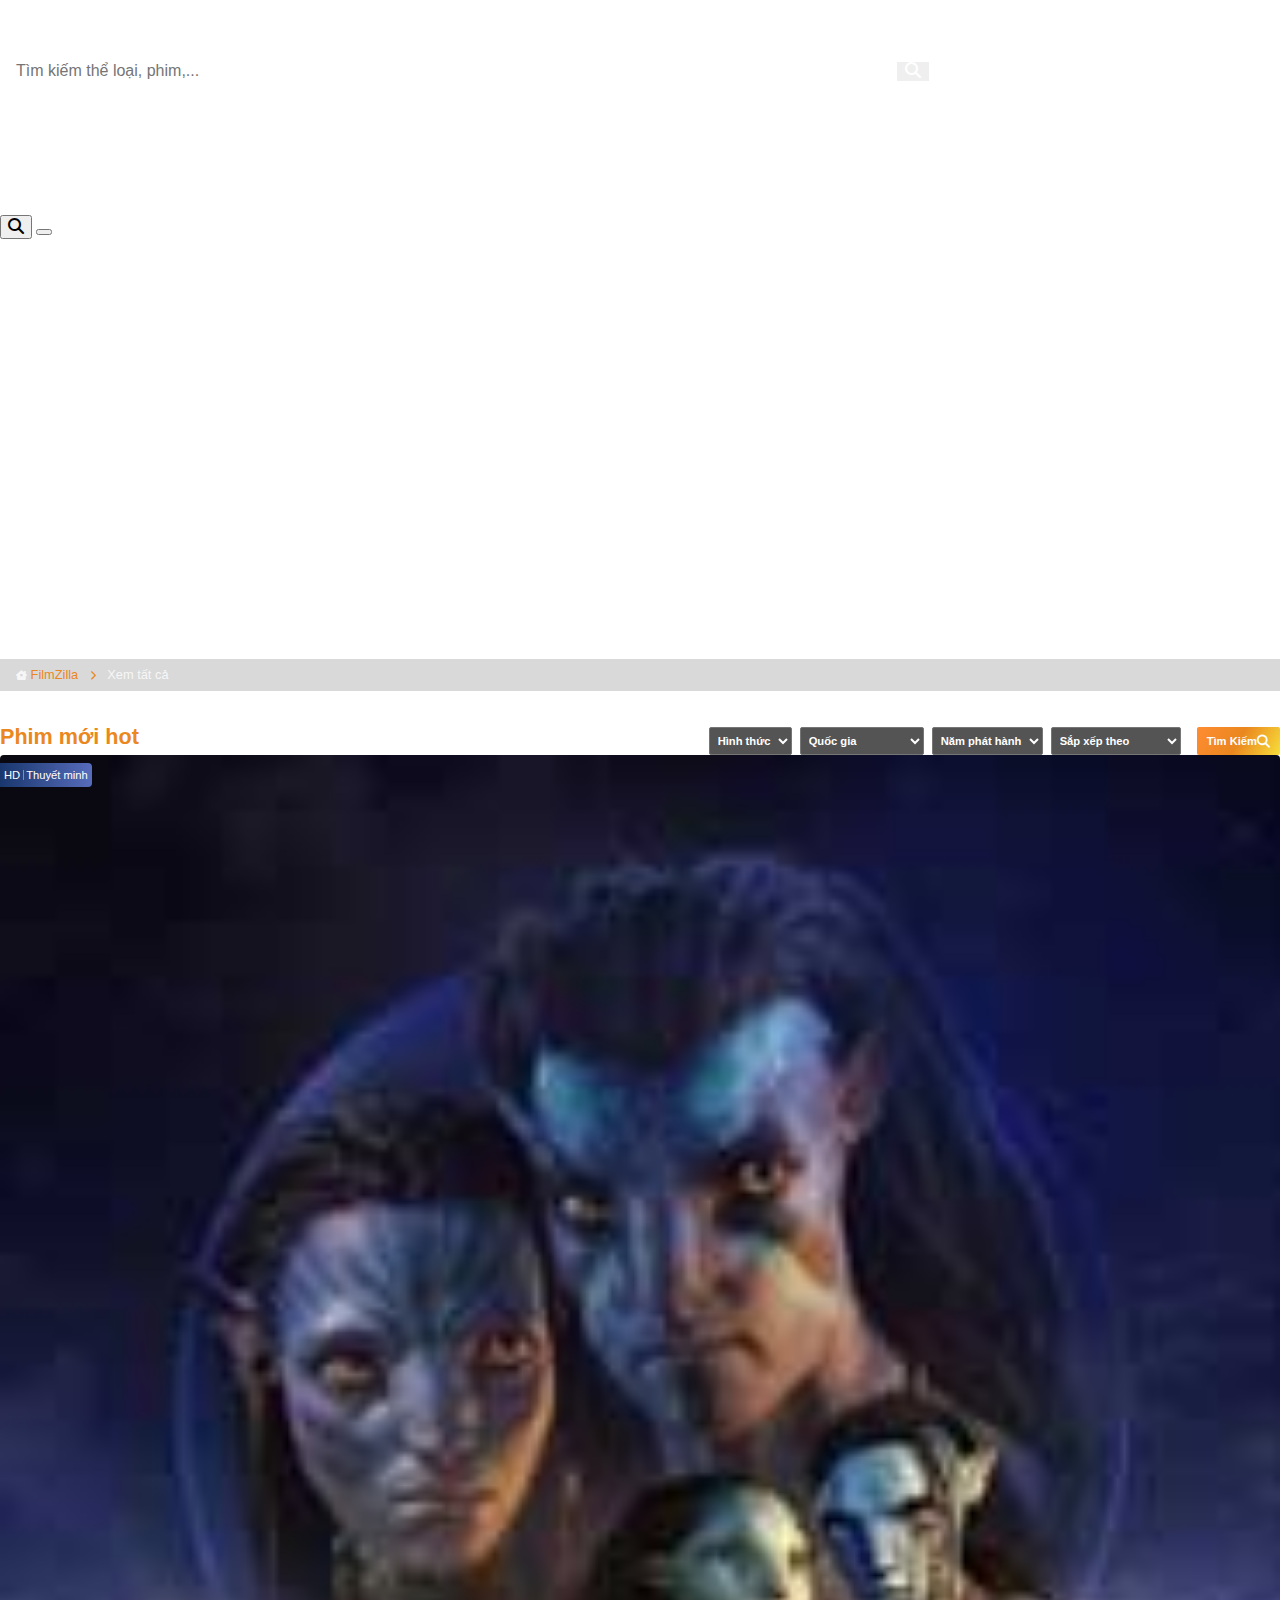
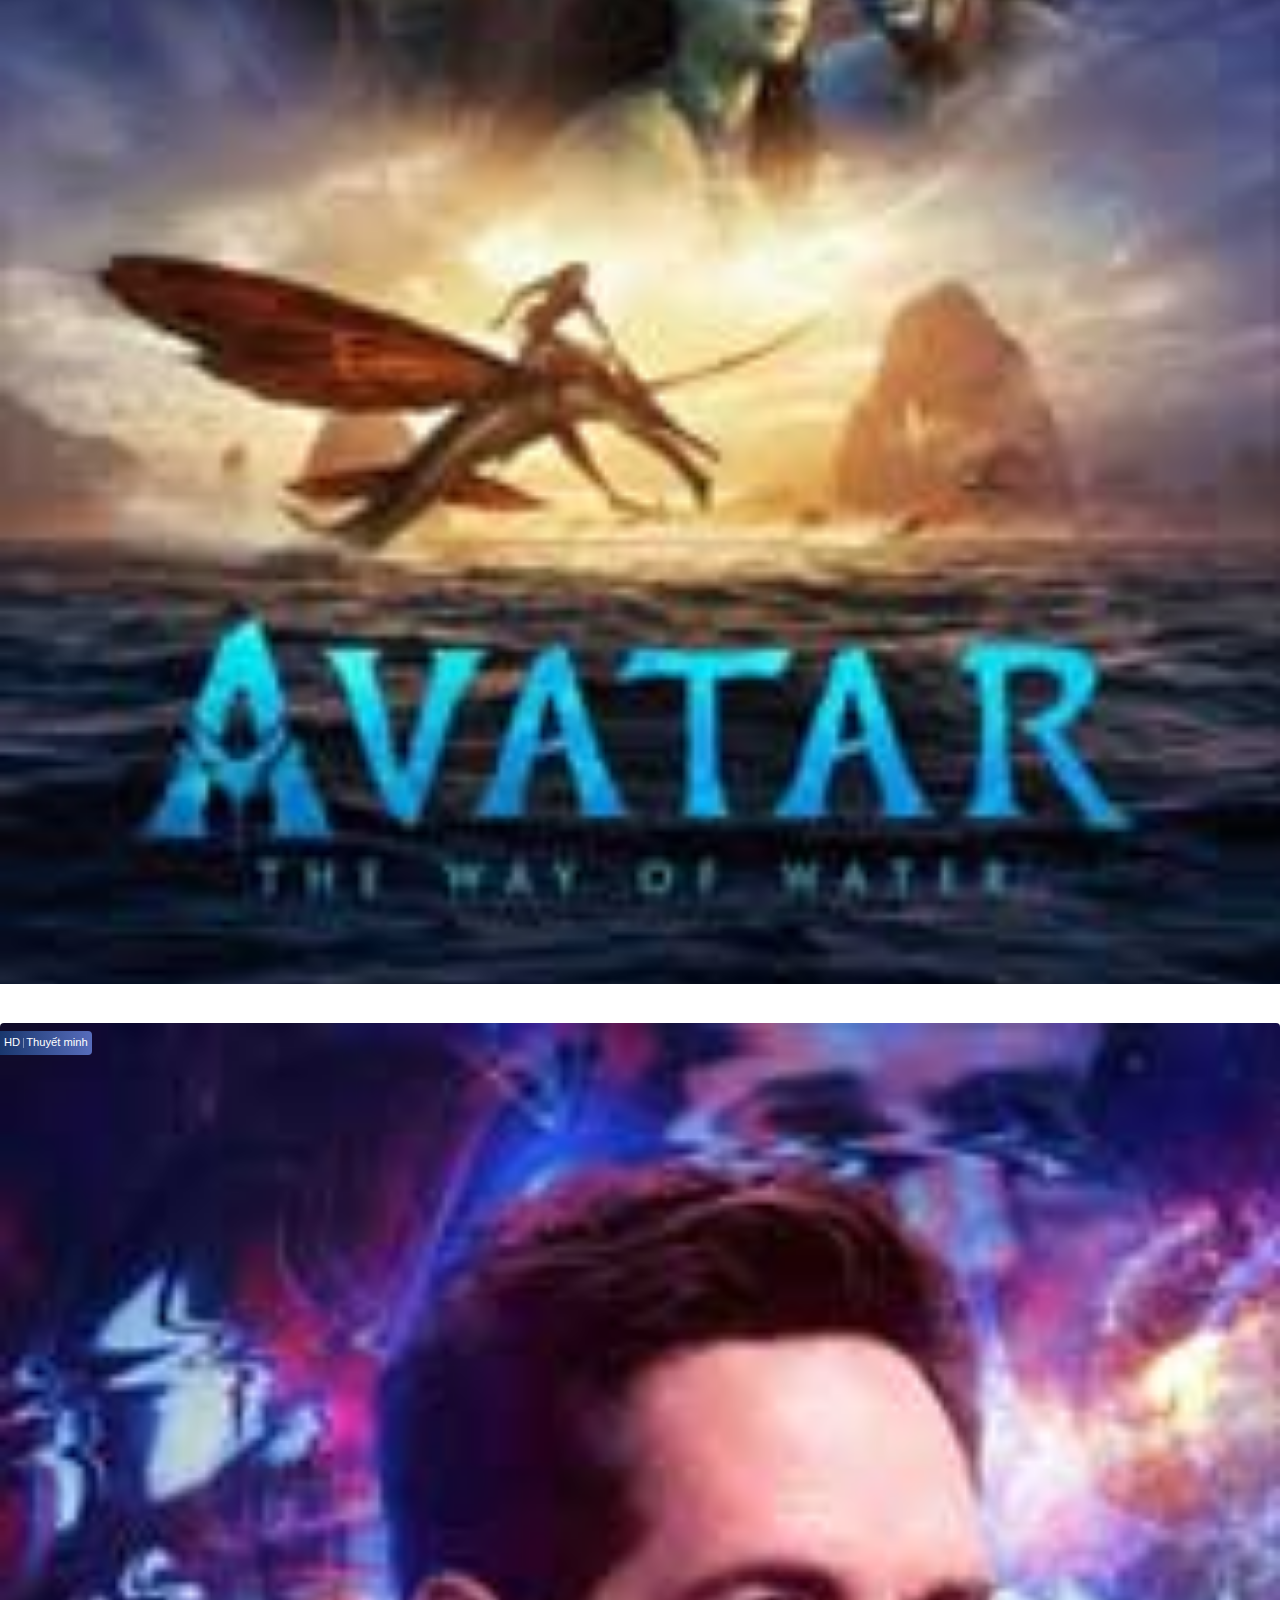
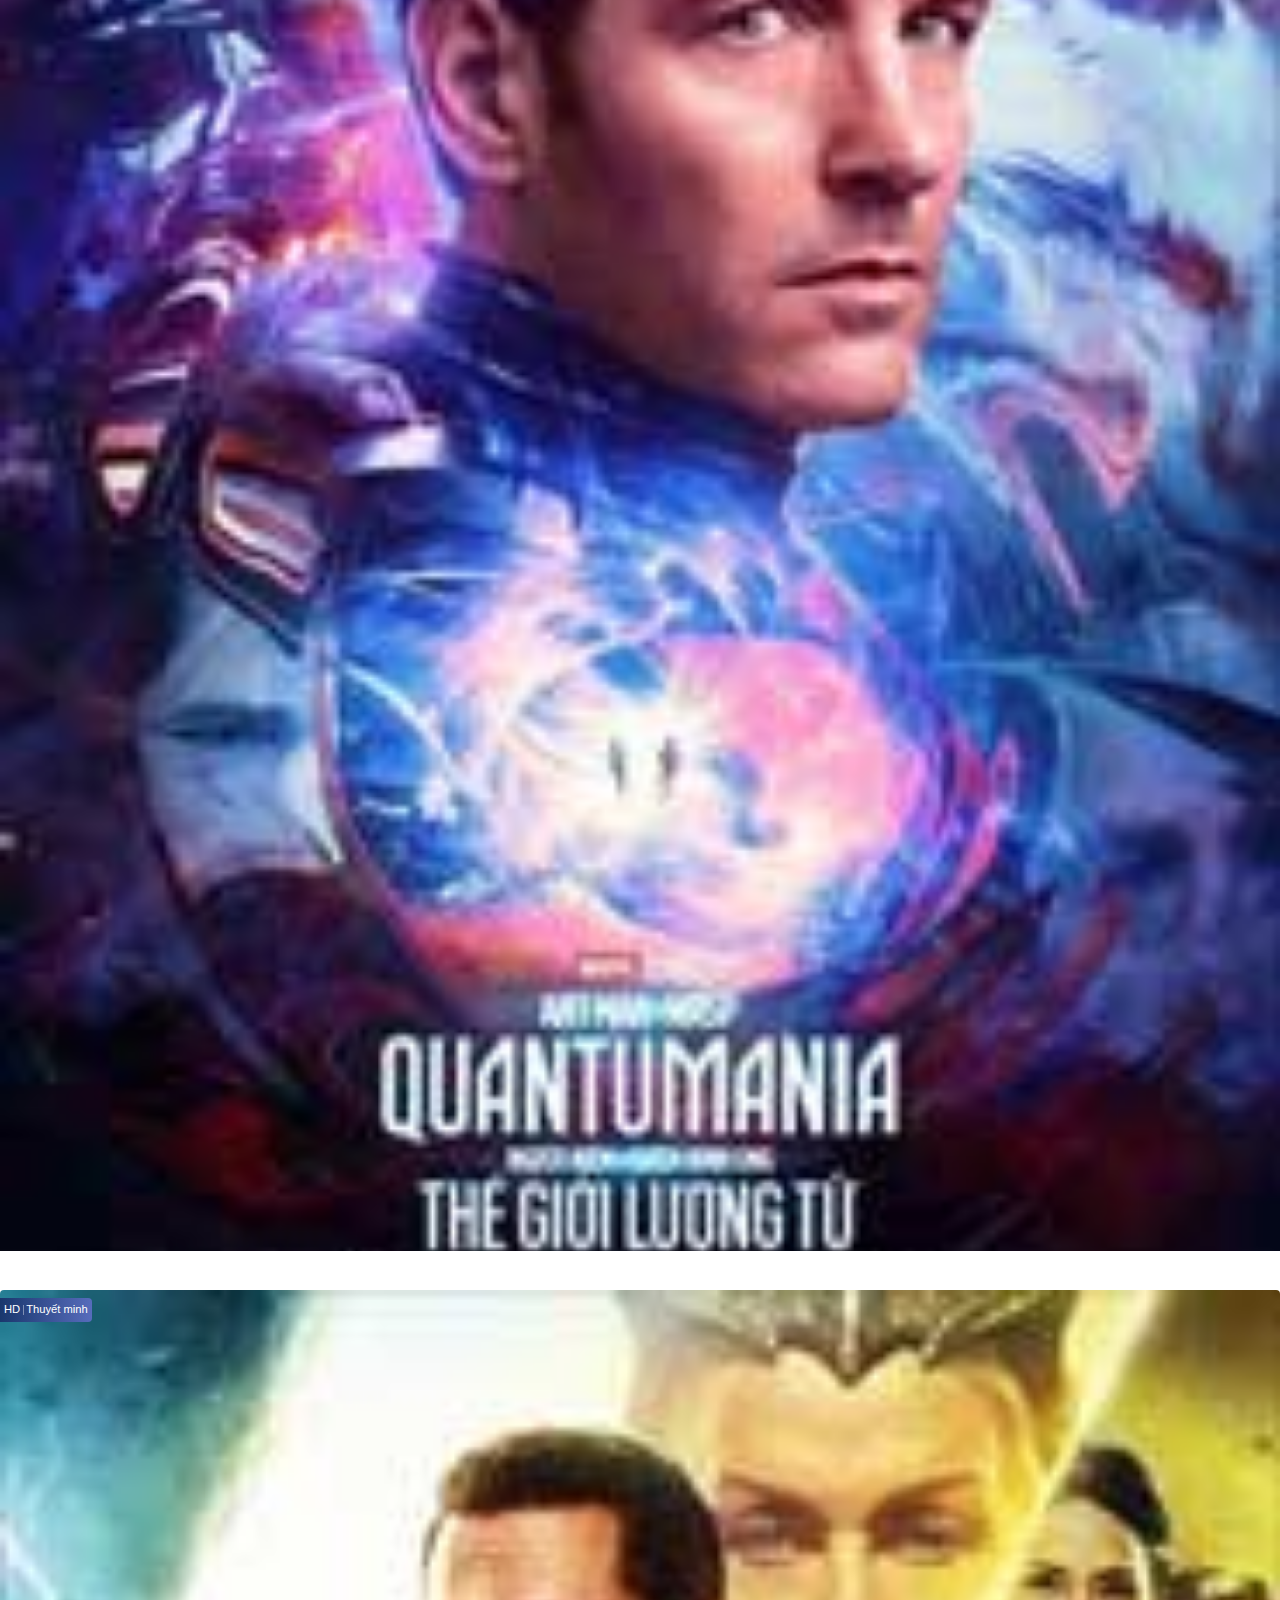
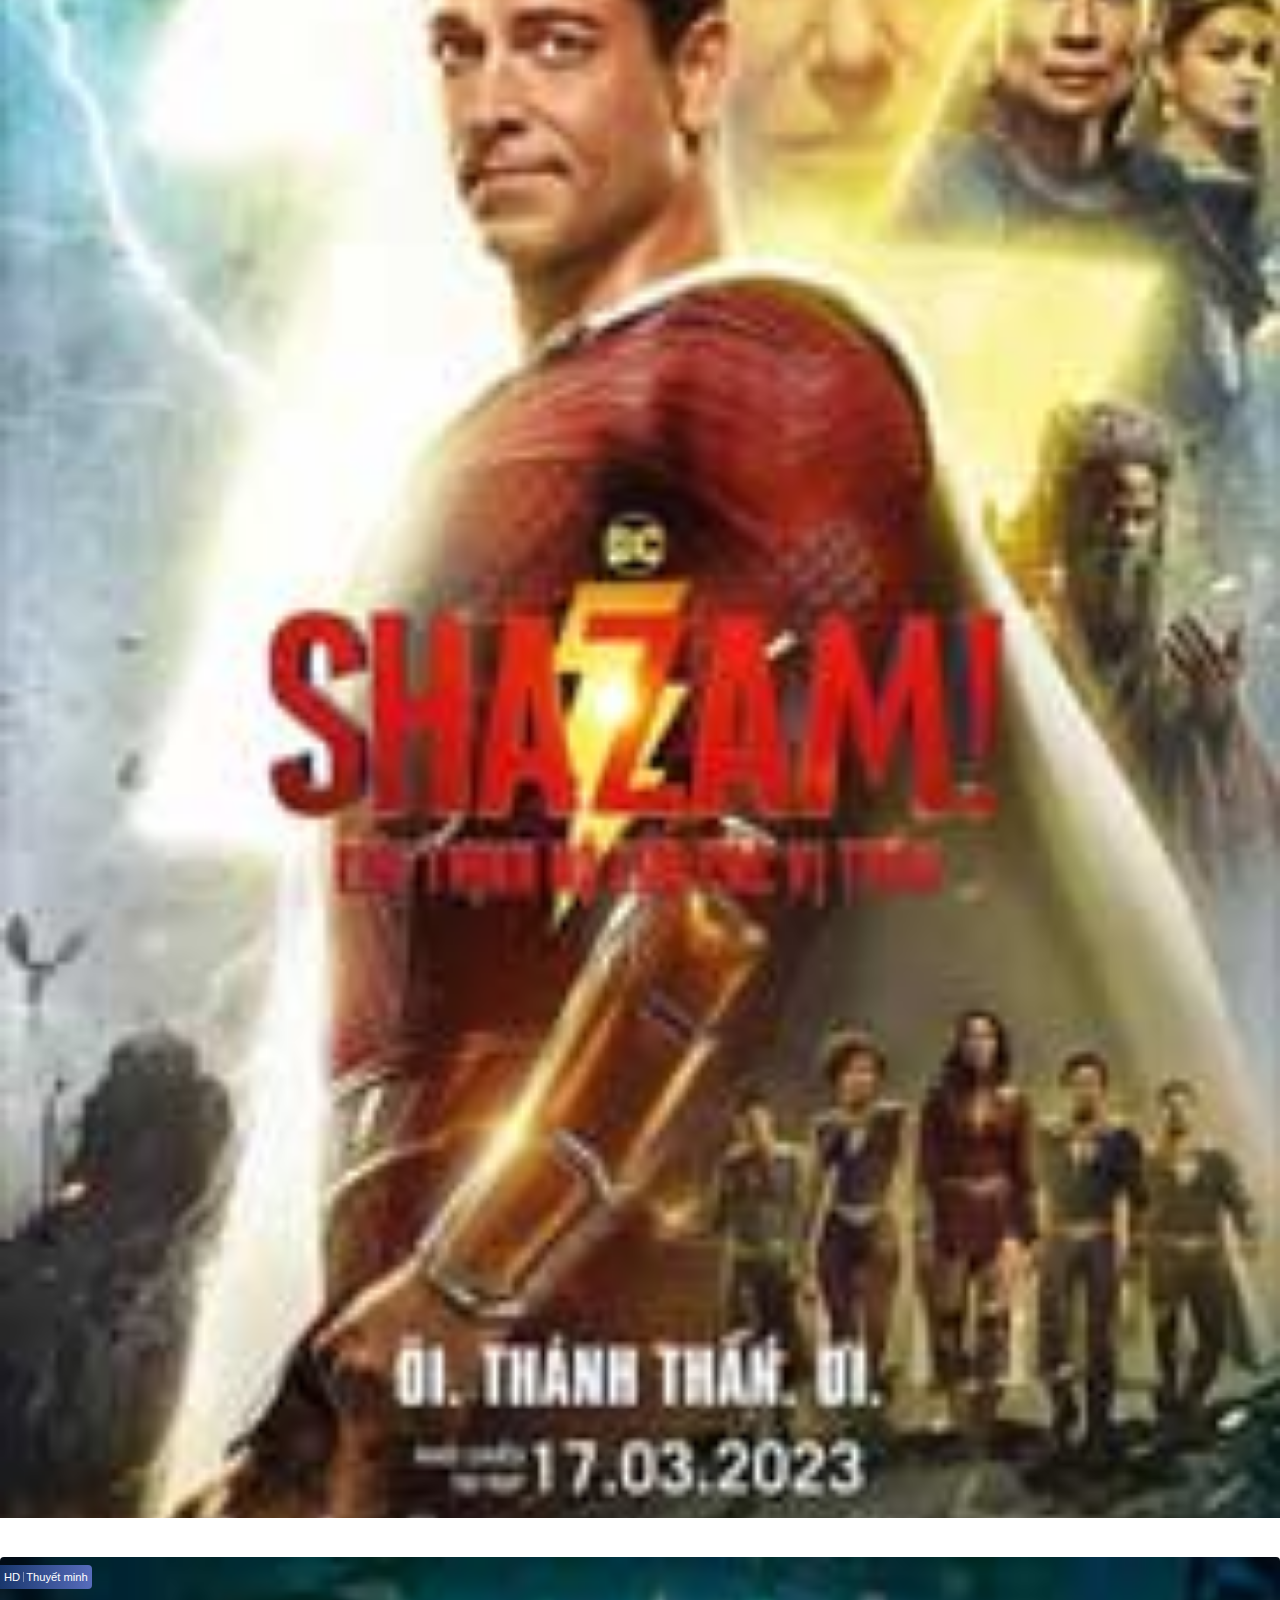
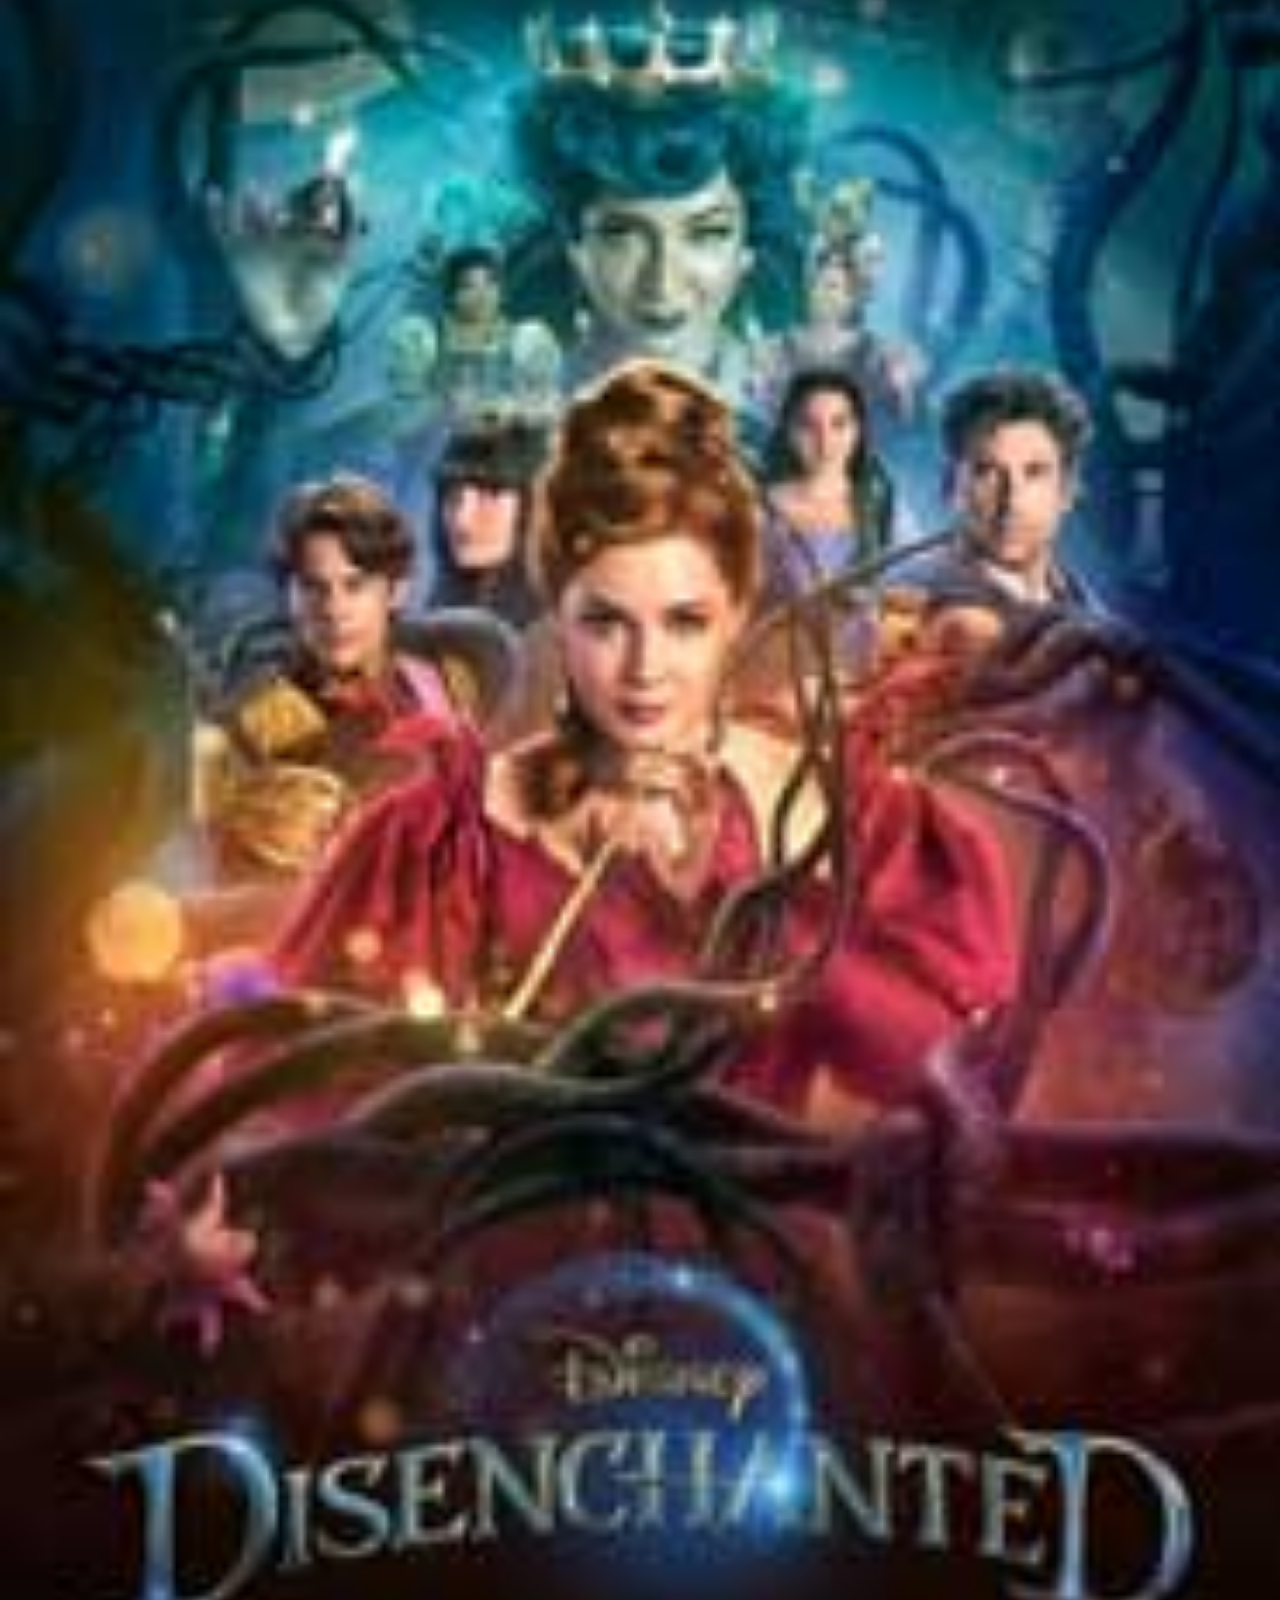
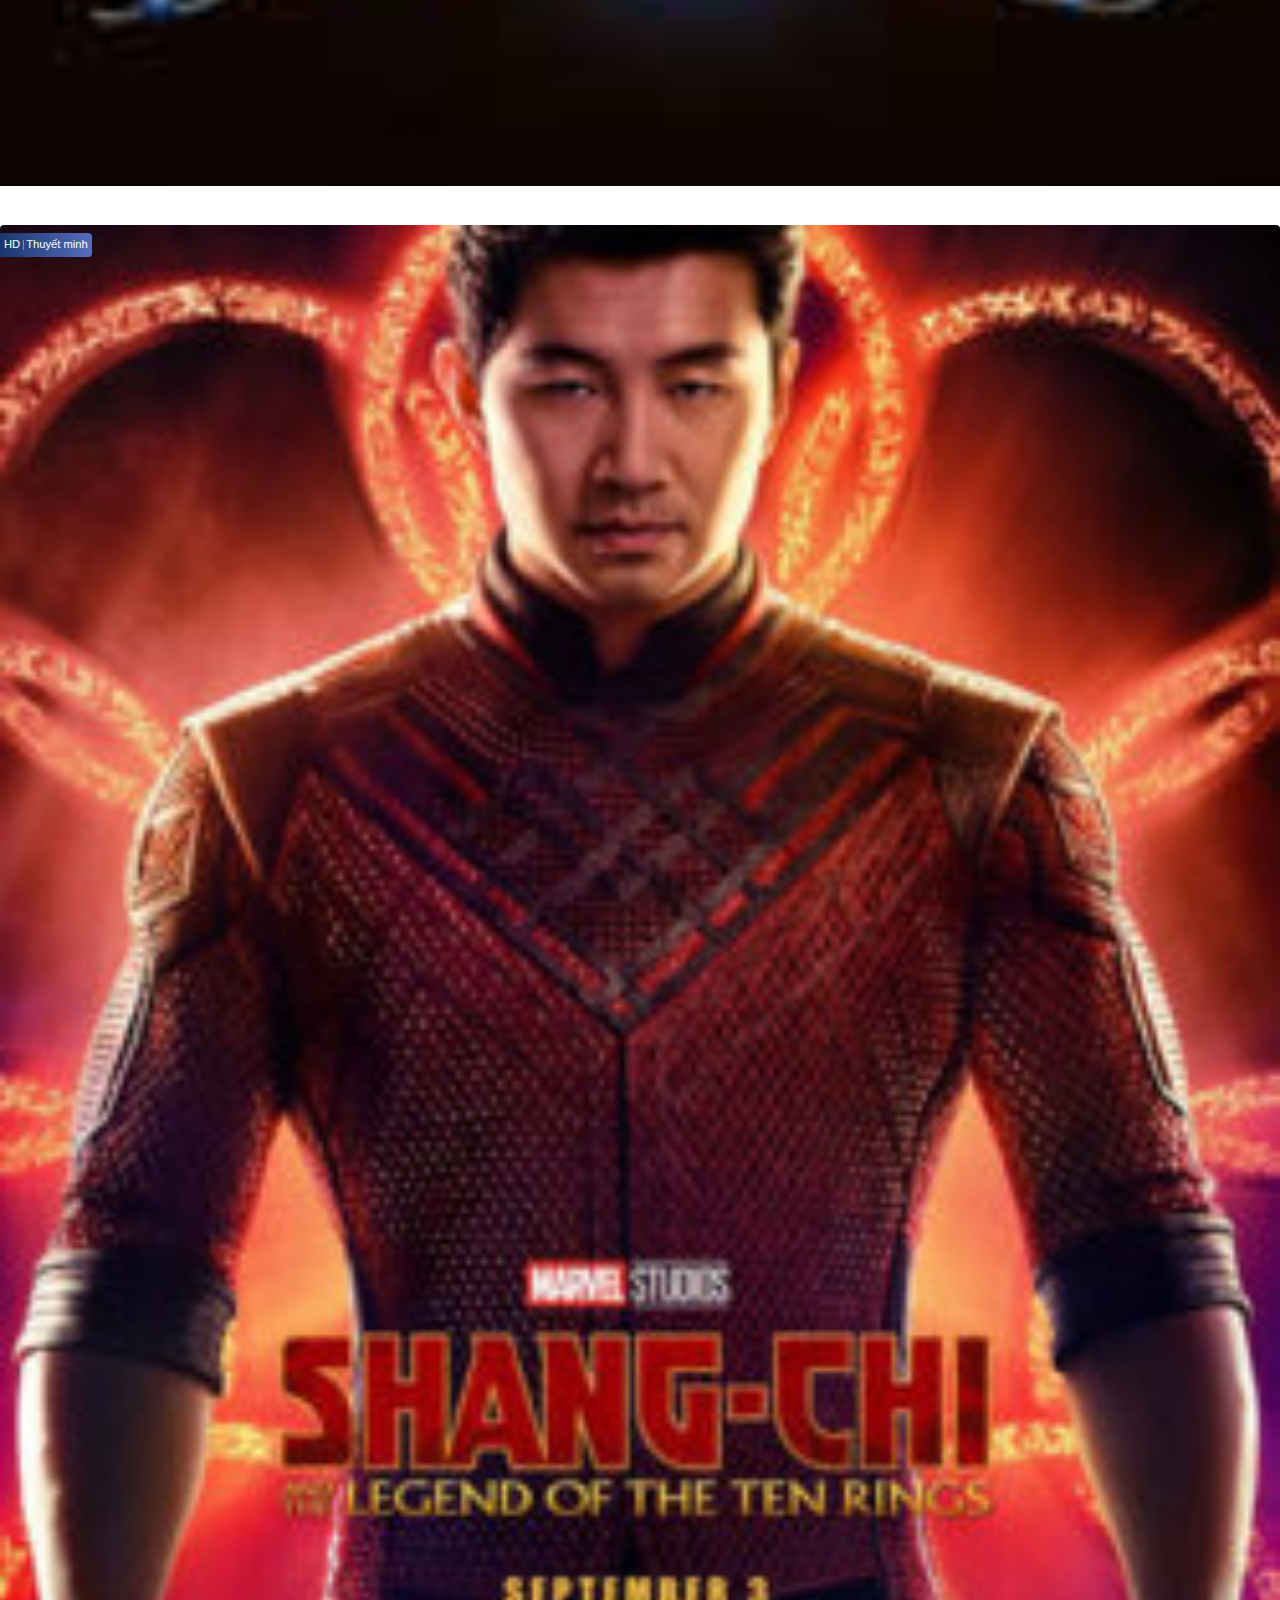
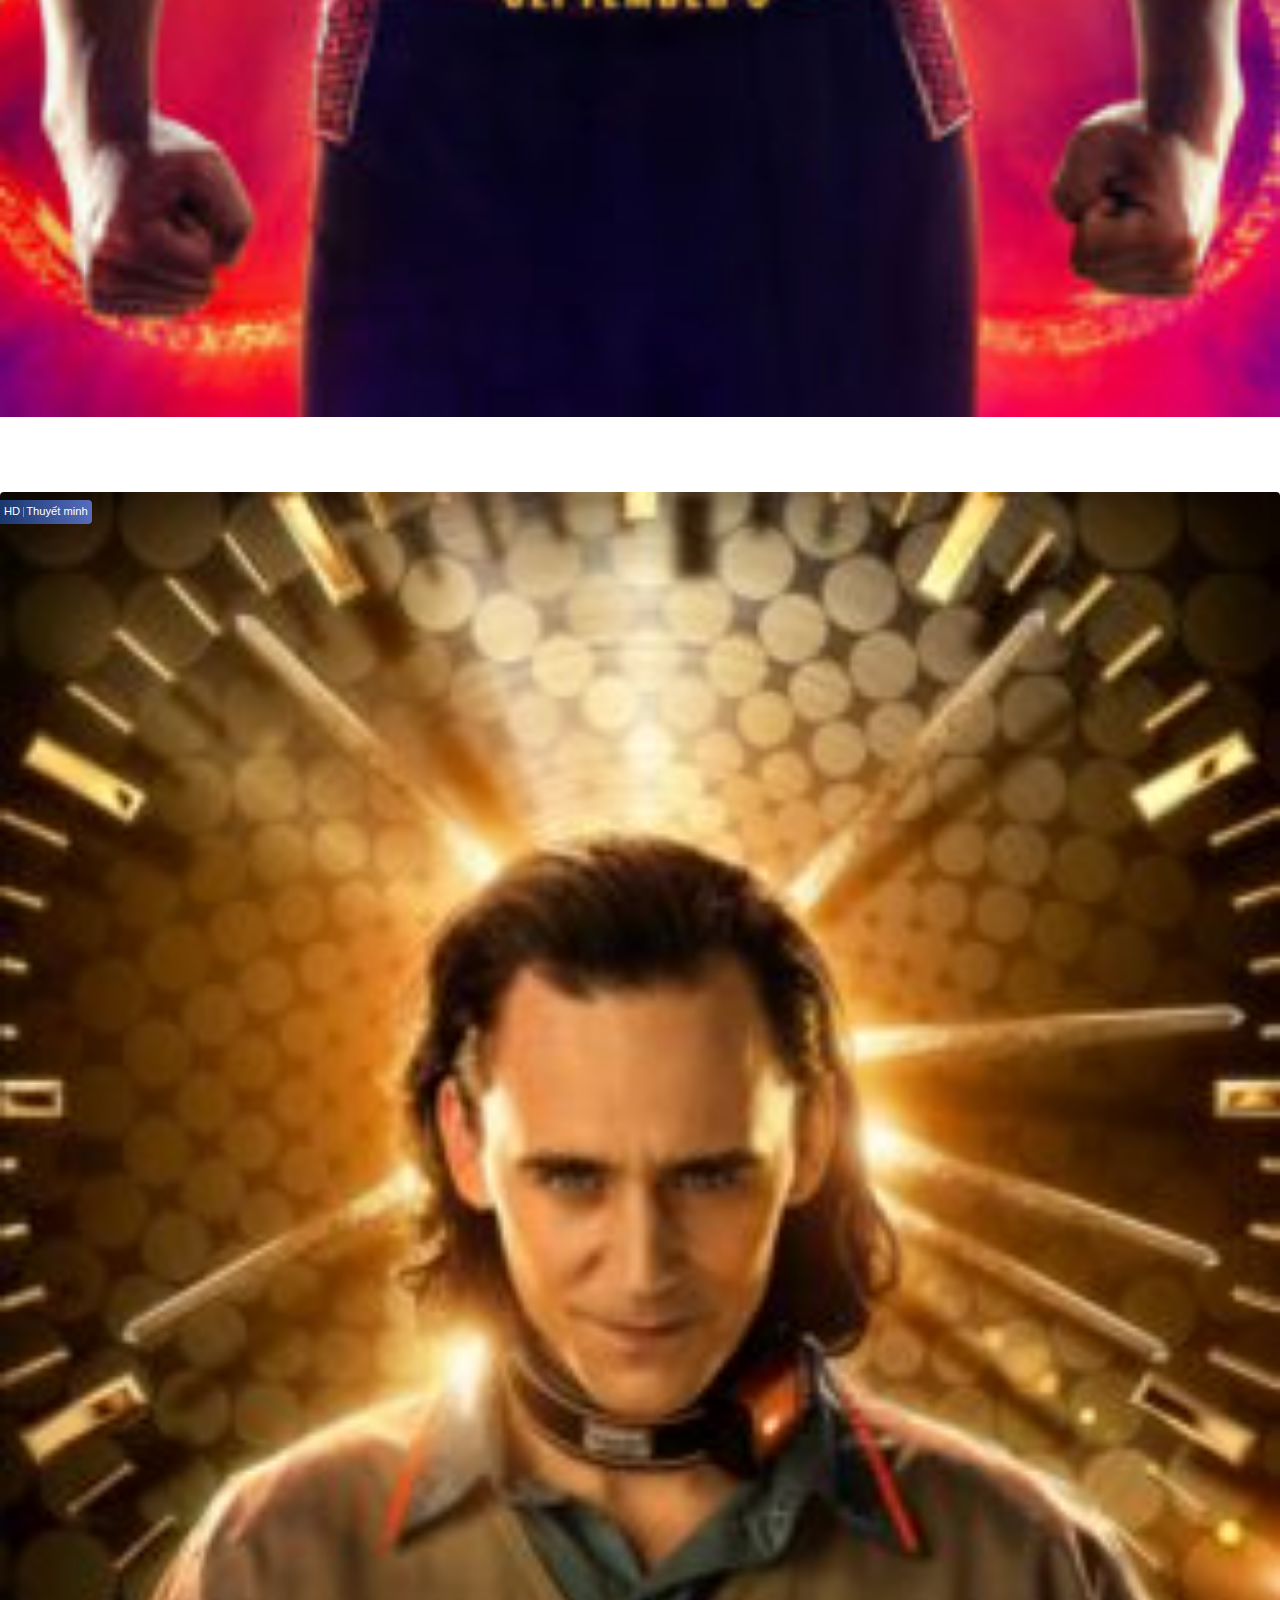
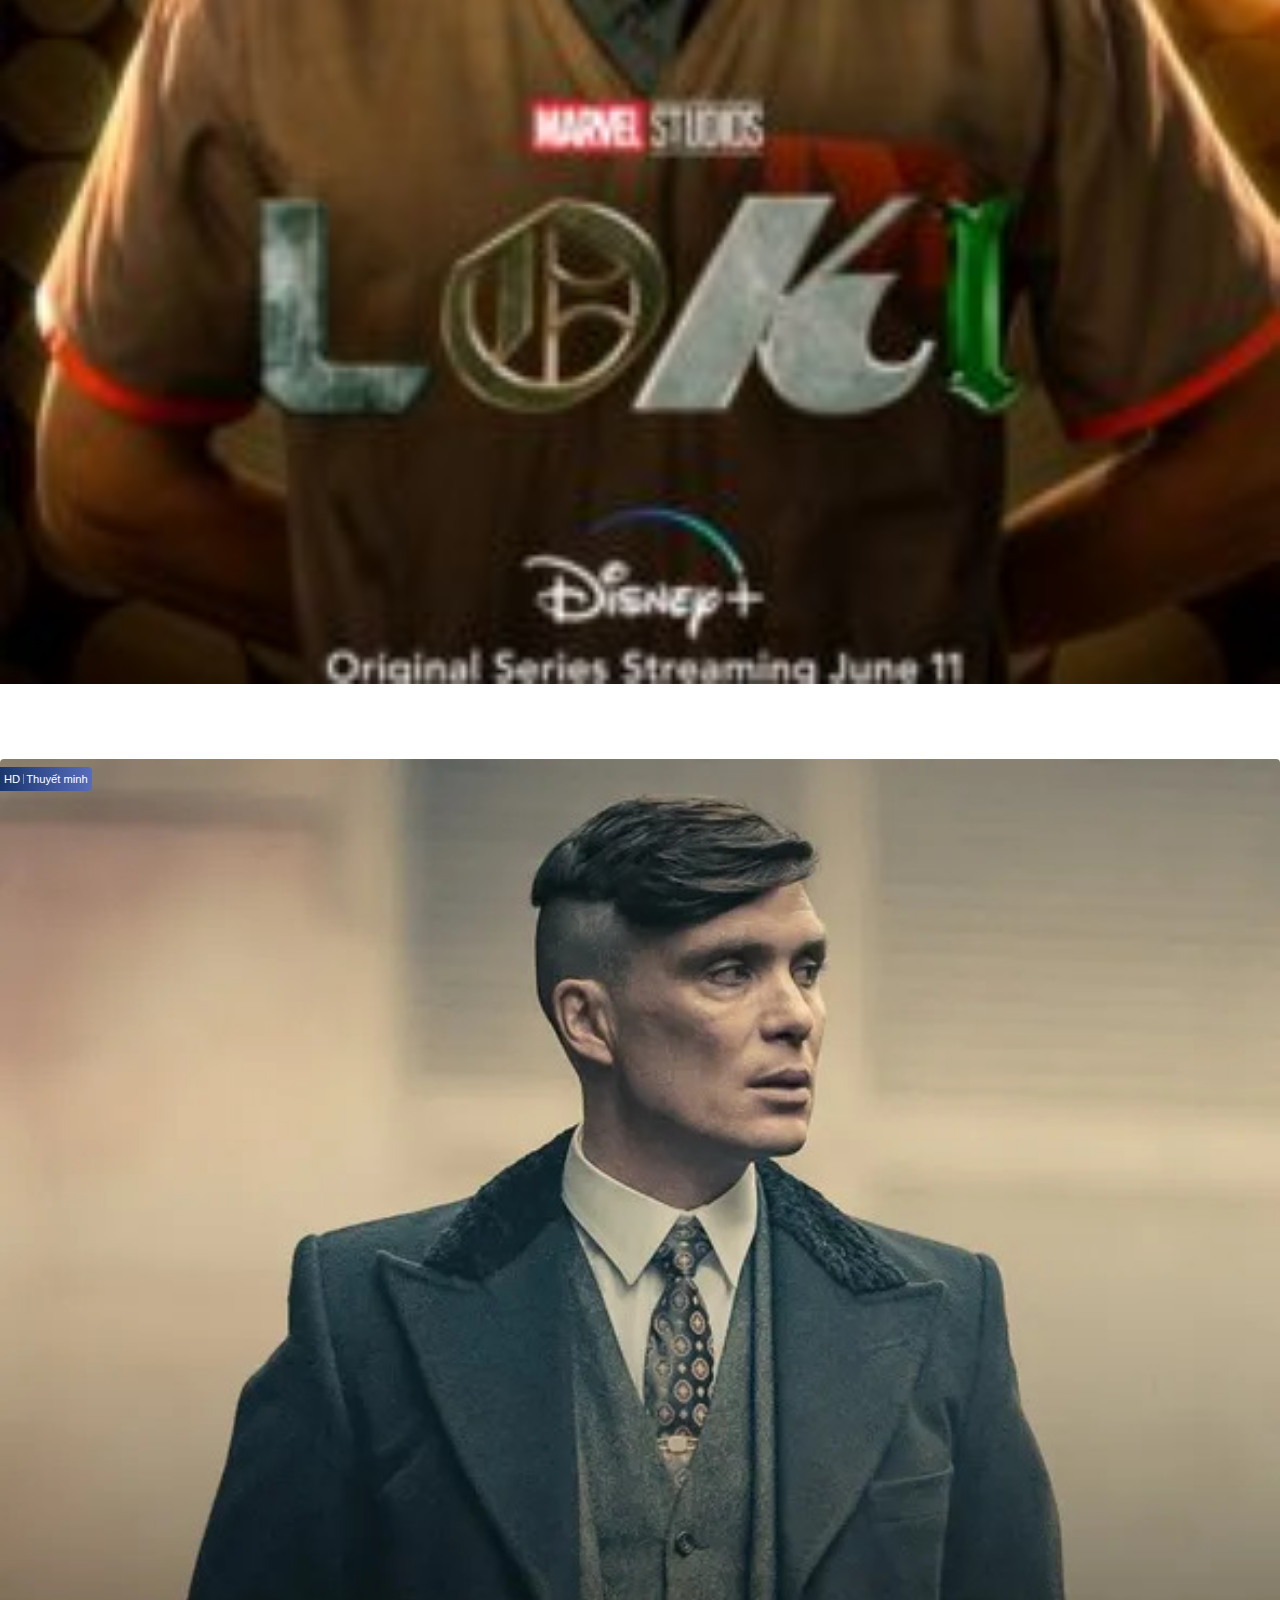
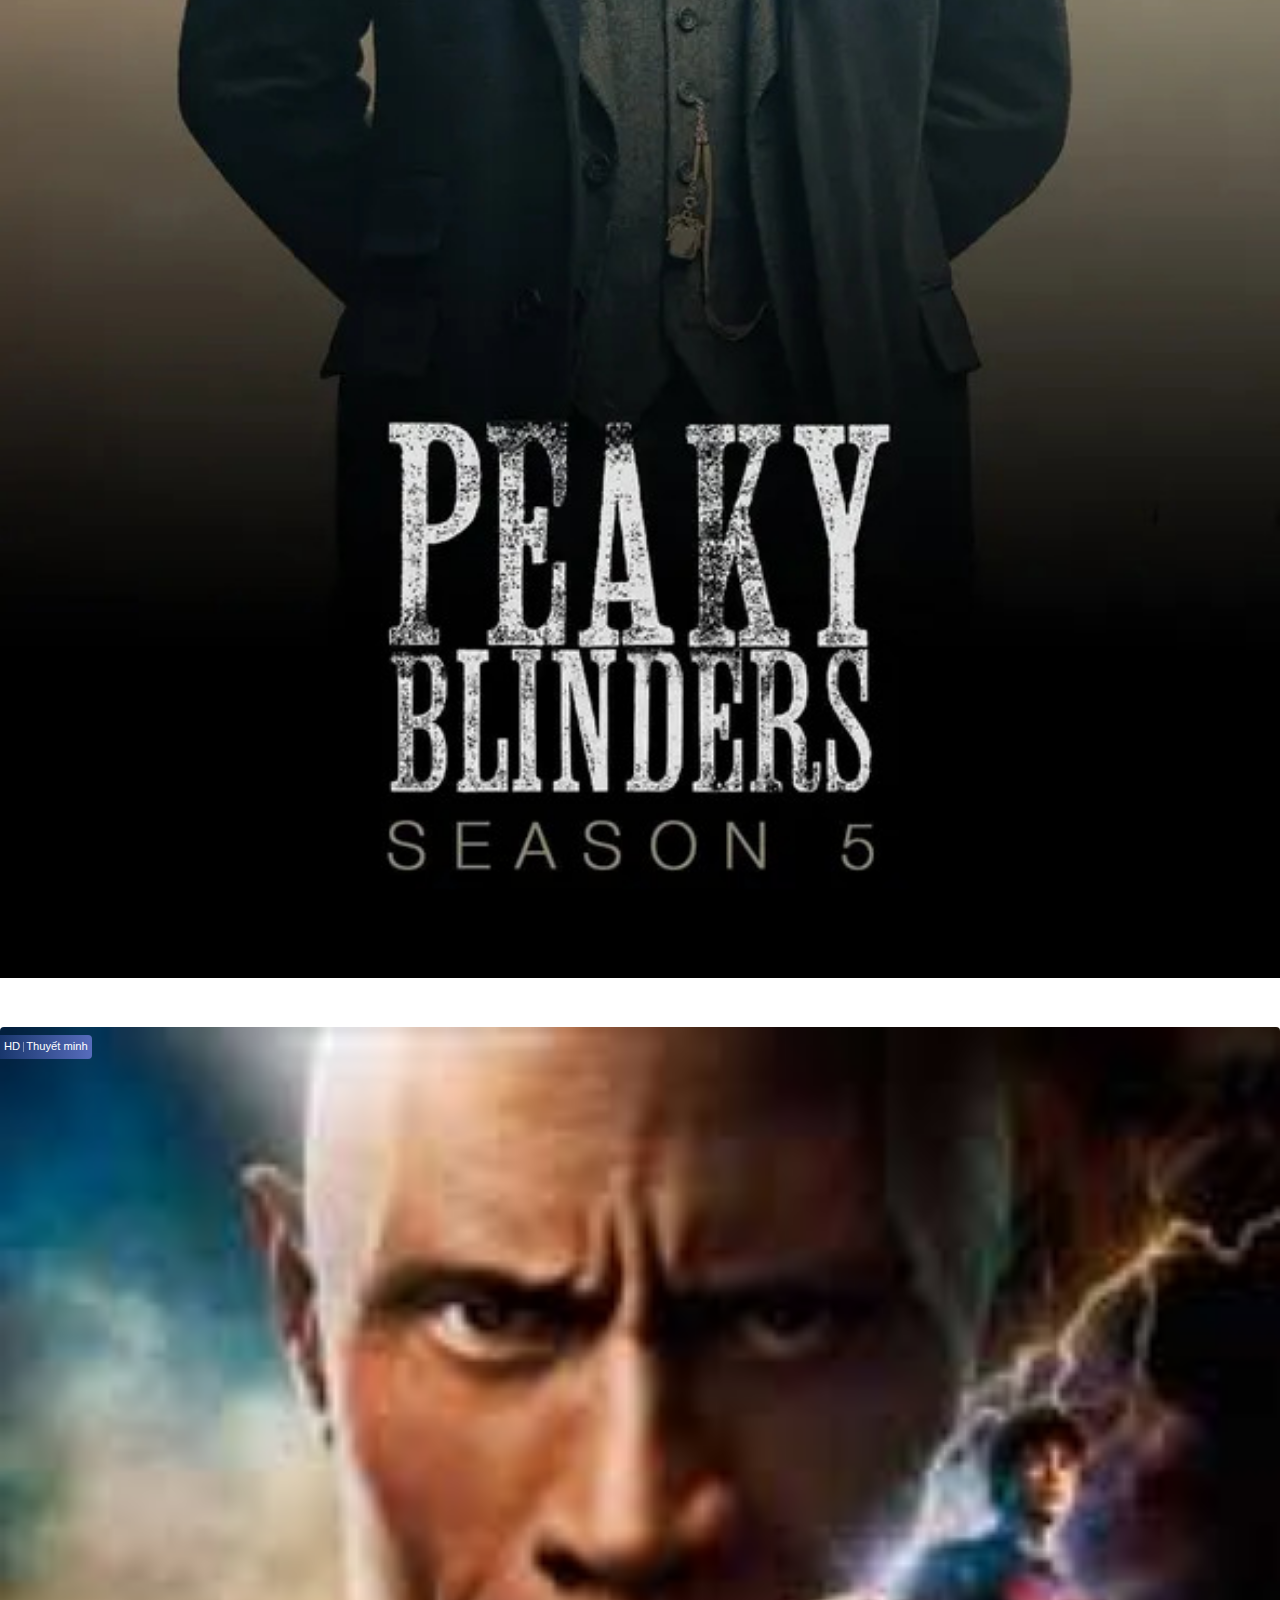
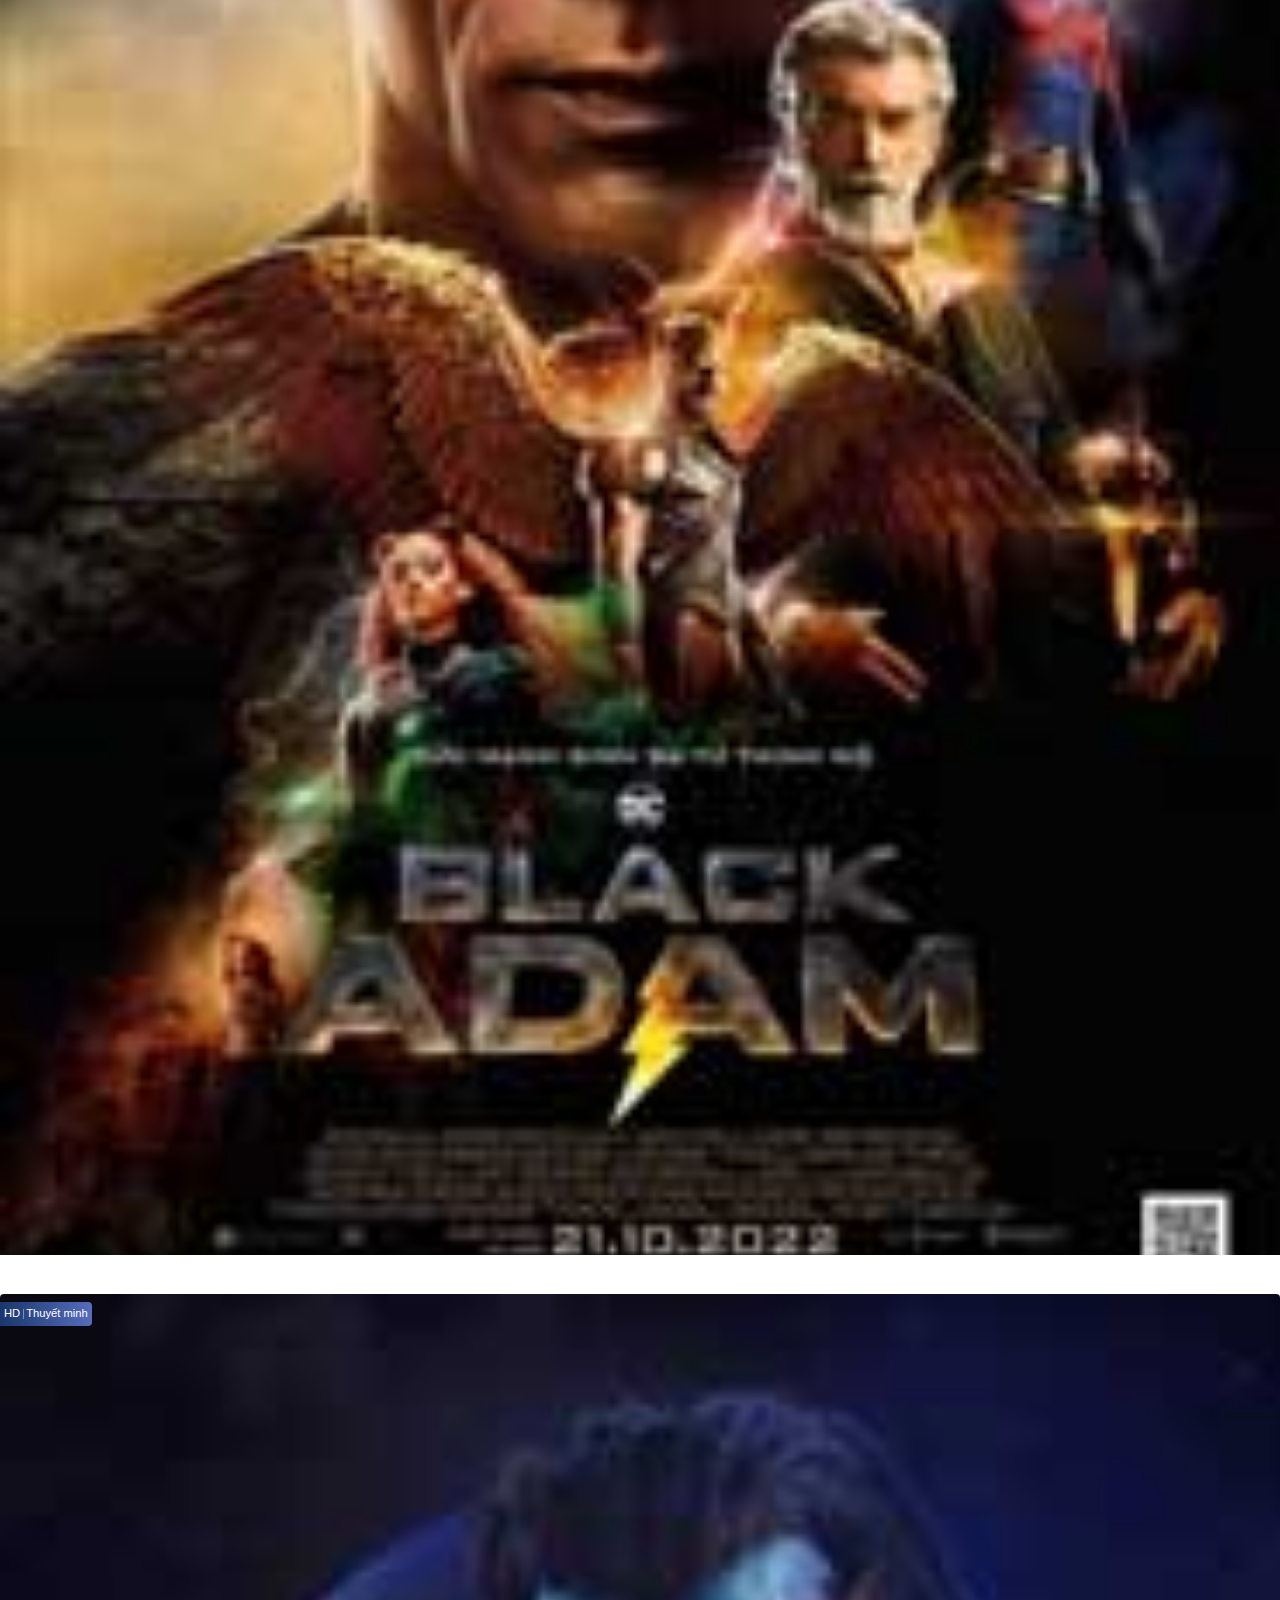
==== commit 69c4efc5: "Merge branch 'body_responsive'" ====
--- a/all_film.html
+++ b/all_film.html
@@ -42,36 +42,39 @@
   <div class="app">
 <header class="header bg-dark bg-gradient fixed-top">
       <div class="container-lg">
-        <div class="header__content d-none d-md-flex container-fluid px-1 py-2">
+
+        <!-- Hidden in mobile -->
+        <div class="row header__content d-none d-md-flex">
           <div class="col-3">
             <a href="./index.html"><img class="header__brand" src="./assets/img/brand.png" alt="" /></a>
           </div>
 
           <div class="col-6 d-flex justify-content-center align-items-center">
-            <form class="search-form search-form--empty d-flex justify-content-center" role="search">
-              <input class="search-form__input ps-2 pe-5 rounded-1 form-control" type="text"
-                placeholder="Tìm kiếm thể loại, phim,..." aria-label="Search" aria-describedby="button-addon2" />
-
-              <div class="search-history">
-                <!-- Lich su tim kiem -->
-              </div>
-
-              <button class="search-form__submit btn btn-sm" type="submit" id="ariabutton-addon2">
-                <i class="fa fa-search" aria-hidden="true"></i>
-              </button>
+            <form class="search-form d-flex justify-content-center" role="search">
+              <input class="search-form__input rounded-1 form-control" type="text"
+                placeholder="Tìm kiếm thể loại, phim,..." aria-label="Search" aria-describedby="button-addon2"
+                value="" />
               <button class="search-form__reset" type="reset">
                 <i class="fa-solid fa-xmark"></i>
               </button>
+
+              <div class="search-history">
+                <!-- Lich su tim kiem -->
+              </div>
+
+              <button class="search-form__submit btn btn-sm" type="submit">
+                <i class="fa fa-search" aria-hidden="true"></i>
+              </button>
             </form>
           </div>
 
           <div class="col-3">
-            <div class="header__user header__user--logged-out d-flex justify-content-end me-1">
+            <div class="header__user header__user--logged-out d-flex justify-content-end">
               <a class="nav-link nav-link--account" href="login.html">Đăng nhập</a>
               <a class="nav-link nav-link--account" href="register.html">Đăng kí</a>
 
               <div class="dropdown">
-                <a class=" nav-link dropdown__btn nav-link--username"></a>
+                <a class=" nav-link dropdown__btn dropdown__btn--account nav-link--username"></a>
                 <ul class="dropdown__list dropdown__list--account bg-dark bg-gradient">
                   <li class="dropdown__list-item">
                     <a class="nav-link" href="user_profile.html">
@@ -90,13 +93,20 @@
         </div>
 
         <nav class="navbar navbar-expand-md p-0 m-0">
-          <div class="container-fluid p-md-0 p-2">
-            <div class="d-md-none">
+          <div class="container-fluid p-0 p-md-0 py-2">
+            <div class="d-md-none col-8">
               <a href="./index.html"><img class="header__brand" src="./assets/img/brand.png" alt="" /></a>
             </div>
 
-            <button class="navbar-toggler" type="button" data-bs-toggle="collapse" data-bs-target="#navbar-content"
-              aria-controls="navbar-content" aria-expanded="false" aria-label="Toggle navigation">
+            <!-- Button trigger modal -->
+            <button type="button" class="btn modal-btn--search col-2 d-md-none" data-bs-toggle="modal"
+              data-bs-target="#searchModalMobile">
+              <i class="fa fa-search" aria-hidden="true"></i>
+            </button>
+
+            <button class="navbar-toggler col-2" type="button" data-bs-toggle="collapse"
+              data-bs-target="#navbar-content" aria-controls="navbar-content" aria-expanded="false"
+              aria-label="Toggle navigation">
               <span class="navbar-toggler-icon"></span>
             </button>
 
@@ -108,8 +118,9 @@
               </ul>
 
               <div class="dropdown">
-                <a class="nav-link nav-link--bookmark" href="#"><i class="fa-regular fa-bookmark"></i></a>
-                <div class="dropdown__list bg-dark bg-gradient bookmark">
+                <a class="dropdown__btn dropdown__btn--bookmark nav-link nav-link--bookmark" href="#"><i
+                    class="fa-regular fa-bookmark"></i></a>
+                <div class="dropdown__list dropdown__list--bookmark bg-dark bg-gradient bookmark">
                   <div class="bookmark-wrapper">
 
                   </div>
@@ -256,14 +267,15 @@
     <footer class="footer bg-black bg-gradient">
       <div class="container-lg">
         <div class="row">
-          <div class="ms-2 col-0 col-md-6 footer__content row">
-            <div class="col-4 col-md-12">
+          <div class="ps-2 col-md-6 footer__content row">
+            <div class="pt-3 pt-md-0 col-3 col-md-12">
               <a href="./index.html"><img class="footer__brand" src="./assets/img/brand.png" alt="" /></a>
             </div>
-            <div class="col-8 col-md-12">
+            <div class="col-9 col-md-12">
               <p class="footer__desc">
-                Website được xây dựng bởi ... <br>
-                Chúc bạn có những giây phút xem phim vui vẻ!
+                Website được xây dựng bởi <b>FZilla</b> <br>
+                Chúc bạn có những giây phút xem phim vui vẻ!<br>
+                Liên lạc với chúng tôi <a class="btn footer__contact-btn" href="./contact.html">Tại đây</a>
               </p>
             </div>
           </div>
@@ -283,7 +295,7 @@
             </ul>
           </div>
 
-          <div class="col-6 col-md-2 footer__content">
+          <div class="col-6 col-md-2 footer__content ps-sm-1">
             <div class="footer__content-title">Quy định</div>
             <ul>
               <li>
@@ -317,18 +329,34 @@
 
       <div class="copyright"><i class="fa-regular fa-copyright"></i> 2023 FZilla. Bản quyền thuộc về FZilla</div>
     </footer>
-  </div>
-
-  <div class="modal">
-
-  </div>
-
-  <div class="toast" id="toast">
 
   </div>
 
   <div class="to-top-btn" title="Về đầu trang">
   </div>
+
+  <!-- Modal -->
+  <div class="modal fade" id="searchModalMobile" data-bs-backdrop="static" data-bs-keyboard="false" tabindex="-1">
+    <div class="modal-dialog">
+      <div class="modal-content">
+        <div class="modal-body modal-body--mobile d-flex align-items-center">
+          <form class="search-form d-flex justify-content-center" role="search">
+            <input class="search-form__input rounded-1 form-control" type="text"
+              placeholder="Tìm kiếm thể loại, phim,..." aria-label="Search" aria-describedby="button-addon2" value="" />
+            <button class="search-form__reset" type="reset">
+              <i class="fa-solid fa-xmark"></i>
+            </button>
+            <button class="search-form__submit btn btn-sm" type="submit">
+              <i class="fa fa-search" aria-hidden="true"></i>
+            </button>
+          </form>
+          <button type="button" class="btn-close" data-bs-dismiss="modal" aria-label="Close"></button>
+        </div>
+      </div>
+    </div>
+  </div>
+
+  <div class="toast" id="toast"></div>
 
   <!-- bootstrap 5 -->
   <script src="https://cdn.jsdelivr.net/npm/bootstrap@5.3.0-alpha3/dist/js/bootstrap.bundle.min.js"
@@ -350,6 +378,7 @@
   <script src="./assets/js/bookmark.js"></script>
   <script src="./assets/js/user.js"></script>
   <script src="./assets/js/search.js"></script>
+  <script src="./assets/js/toast.js"></script>
 
   <script>
     renderMovieList($('.main-section--all-movies .main-section__body .row'), 'popularMovies', ["col-2"]);
--- a/assets/css/header.css
+++ b/assets/css/header.css
@@ -111,7 +111,6 @@
 .search-form__submit {
     font-size: var(--search-input-size);
     color: var(--color-white);
-    padding: 0 1.5rem;
     border: 0;
 }
 
@@ -407,6 +406,10 @@
         width: calc(100vw - 36px);
     }
 
+    .search-form__submit {
+        padding: 0 1.5rem;
+    }
+
     .search-form__reset {
         right: calc(10% + 16px + 1.5rem);
         top: 16%;
@@ -449,6 +452,10 @@
         width: 70%;
     }
 
+    .search-form__submit {
+        padding: 0 0.5rem;
+    }
+
     .search-form__reset {
         right: calc(15% + 21px);
         top: 12%;
--- a/assets/css/main.css
+++ b/assets/css/main.css
@@ -1194,10 +1194,8 @@
     font-size: 1.15rem;
     color: var(--color-gray);
     border-radius: 0;
-}
-
-.search-result__category-item:first-child {
-    margin-left: 1rem;
+    text-align: left;
+    padding: 1rem 3rem;
 }
 
 .search-result__category-item:hover {
--- a/assets/css/form.css
+++ b/assets/css/form.css
@@ -166,5 +166,44 @@
     font-weight: lighter;
     justify-self:center;
     font-style: italic;
-    width: var(--input-width);
-}
+}
+
+
+
+/* Responsive */
+
+/* xs bs-breakpoint */
+@media (min-width: 0px) {
+    .form_infor {
+        width: 100%;
+    }
+}
+
+/* sm bs-breakpoint */
+@media (min-width: 576px) {
+    .form_infor {
+        width: var(--input-width);
+    }
+}
+
+/* md bs-breakpoint */
+@media (min-width: 768px) {
+    .form_infor {
+        width: var(--input-width);
+    }
+}
+
+/* lg bs-breakpoint */
+@media (min-width: 992px) {
+    
+}
+
+/* xl bs-breakpoint */
+@media (min-width: 1200px) {
+
+}
+
+/* xxl bs-breakpoint */
+@media (min-width: 1400px) {
+
+}--- a/assets/css/toast.css
+++ b/assets/css/toast.css
@@ -1,25 +1,26 @@
 .toast {
-    width: 300px;
+    width: var(--toast-width);
     position: fixed;
-    top: 0;
-    right: 20px;
+    top: calc(var(--header-height) + 20px);
+    right: var(--toast-right);
     display: block !important;
     background: none;
     border: none;
     box-shadow: none;
-    z-index: 1050;
+    z-index: 2000;
 }
 
 .toast-message {
     position: relative;
-    height: 66px;
+    height: 70px;
     width: 100%;
     display: flex;
     align-items: center;
     background-color: #556e82de;
-    border-radius: 12px;
+    border-radius: 2px;
     padding: 12px 0;
     box-shadow: 0 2px 4px rgba(0, 0, 0, 0.5);
+    /* animation: slideInLeft ease .3s, fadeOut linear 1s 3s forwards; */
 }
 
 .toast-message--success::before {
@@ -73,7 +74,7 @@
 }
 
 .toast-message + .toast-message {
-    margin-top: 4px;
+    margin-top: 16px;
 }
 
 @keyframes slideInLeft {
@@ -170,3 +171,46 @@
 .toast-message--error .toast__title{
     color: #ff623d;
 }
+
+
+/* Responsive */
+
+/* xs bs-breakpoint */
+@media (min-width: 0px) {
+    .toast {
+        --header-height: 66px;
+        --toast-width: calc(100vw - 2 * var(--toast-right));
+        --toast-right: 20px;
+    }
+}
+
+/* sm bs-breakpoint */
+@media (min-width: 576px) {
+    
+}
+
+/* md bs-breakpoint */
+@media (min-width: 768px) {
+    .toast {
+        --header-height: 116px;
+        --toast-width: 400px;
+        --toast-right: 20px;
+    }
+}
+
+/* lg bs-breakpoint */
+@media (min-width: 992px) {
+    
+}
+
+/* xl bs-breakpoint */
+@media (min-width: 1200px) {
+    .toast {
+        --toast-right: 120px;
+    }
+}
+
+/* xxl bs-breakpoint */
+@media (min-width: 1400px) {
+
+}
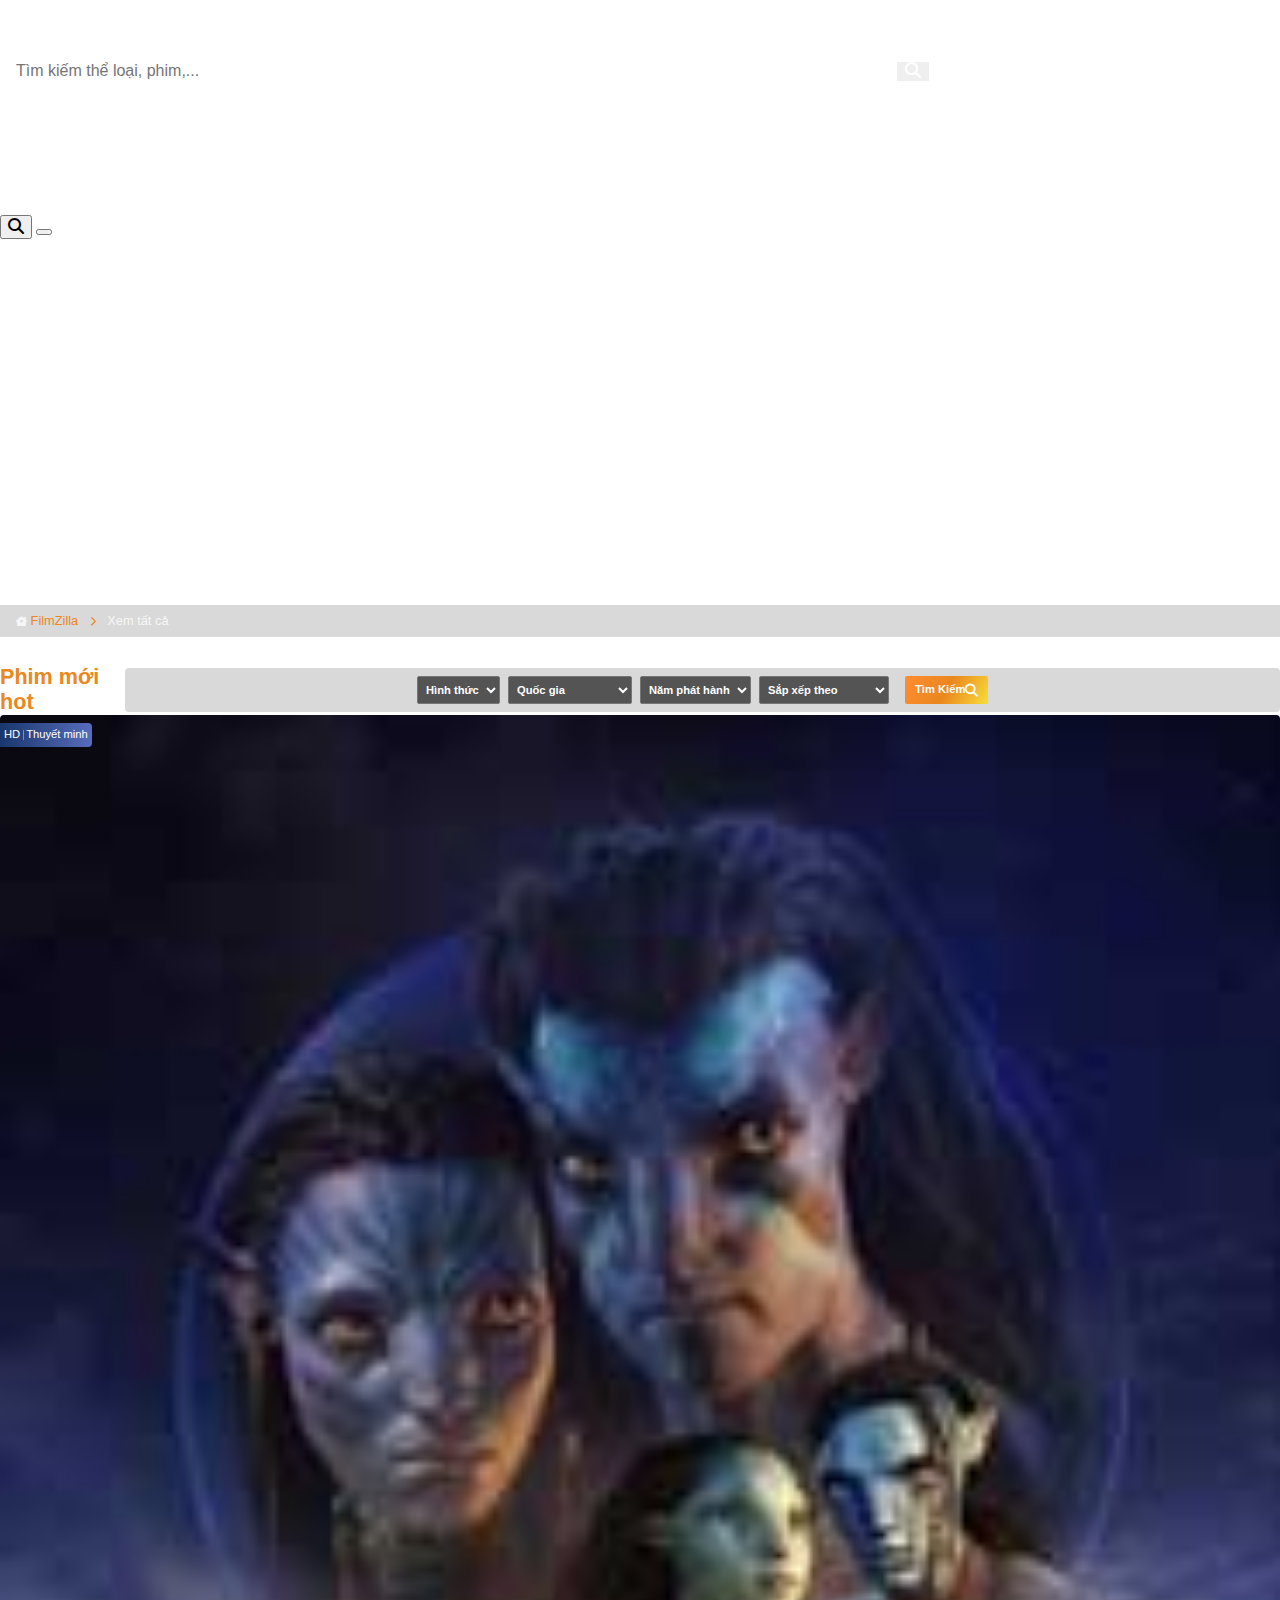
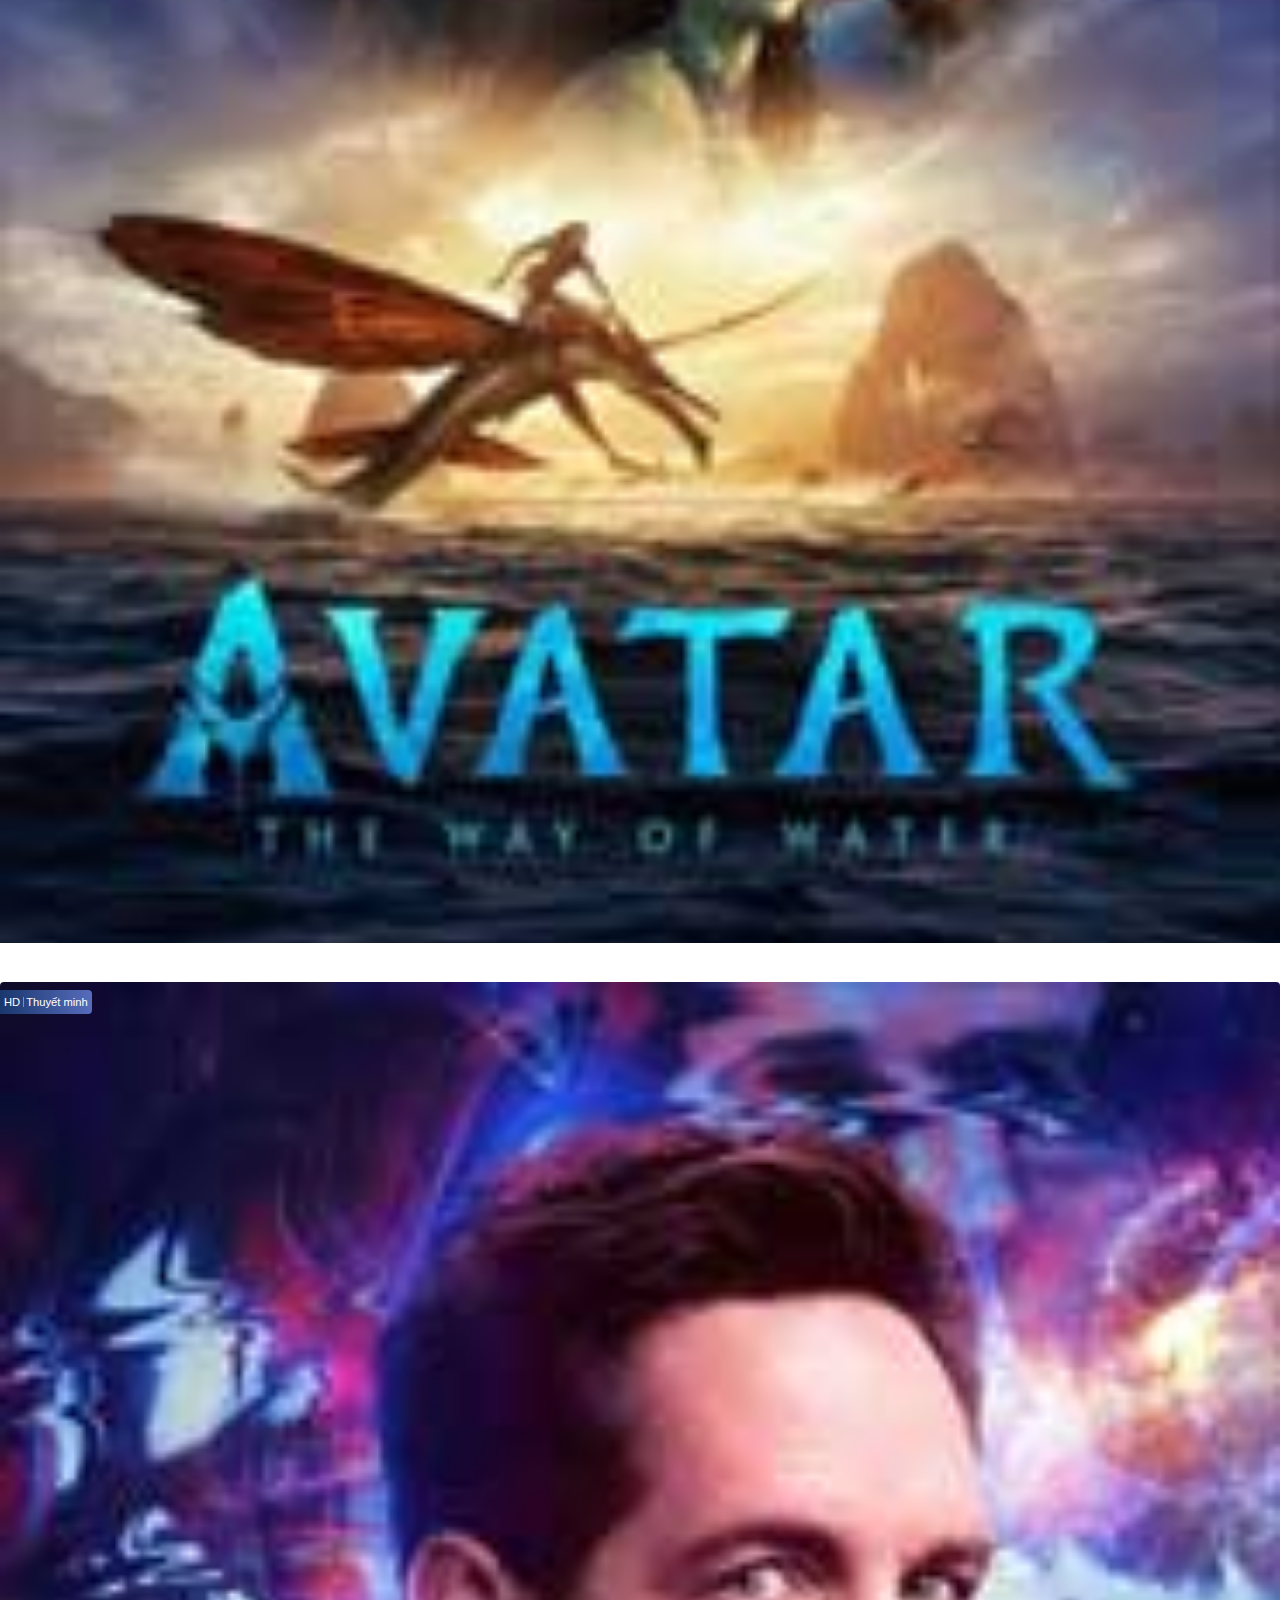
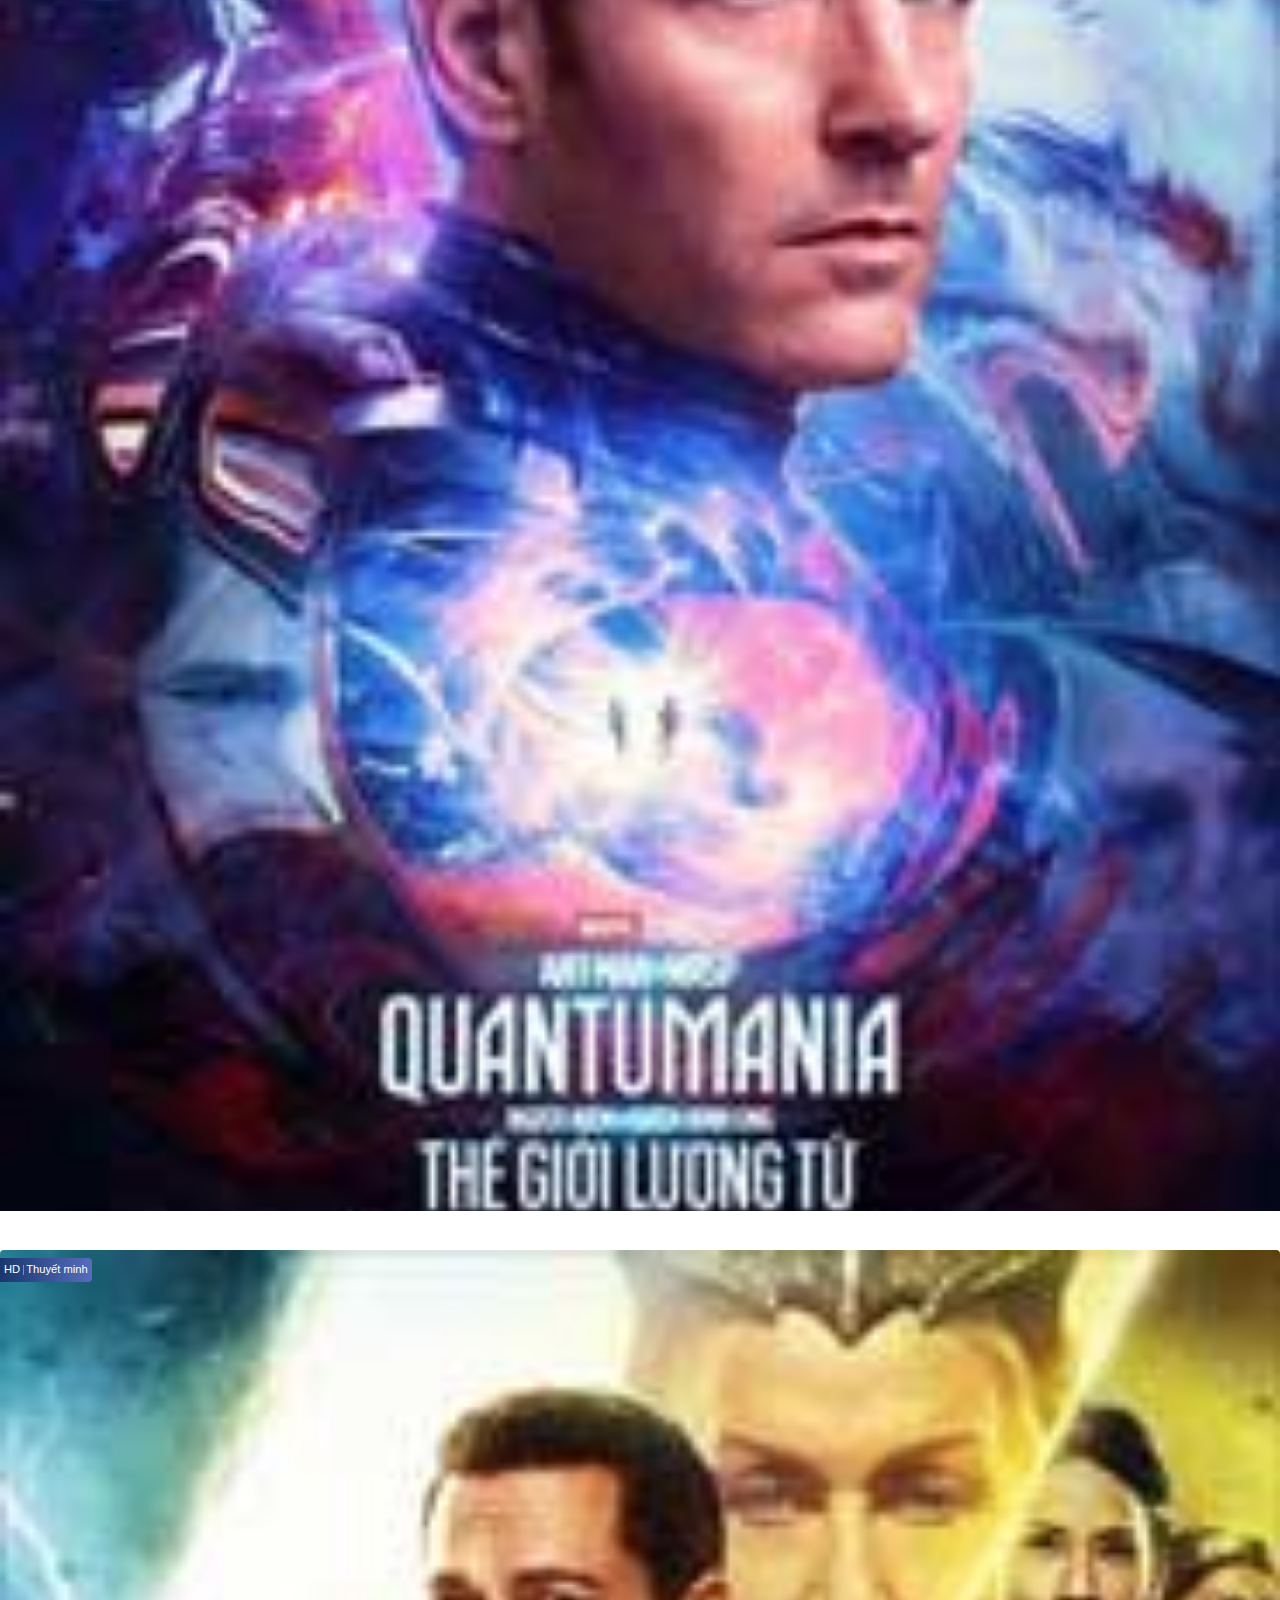
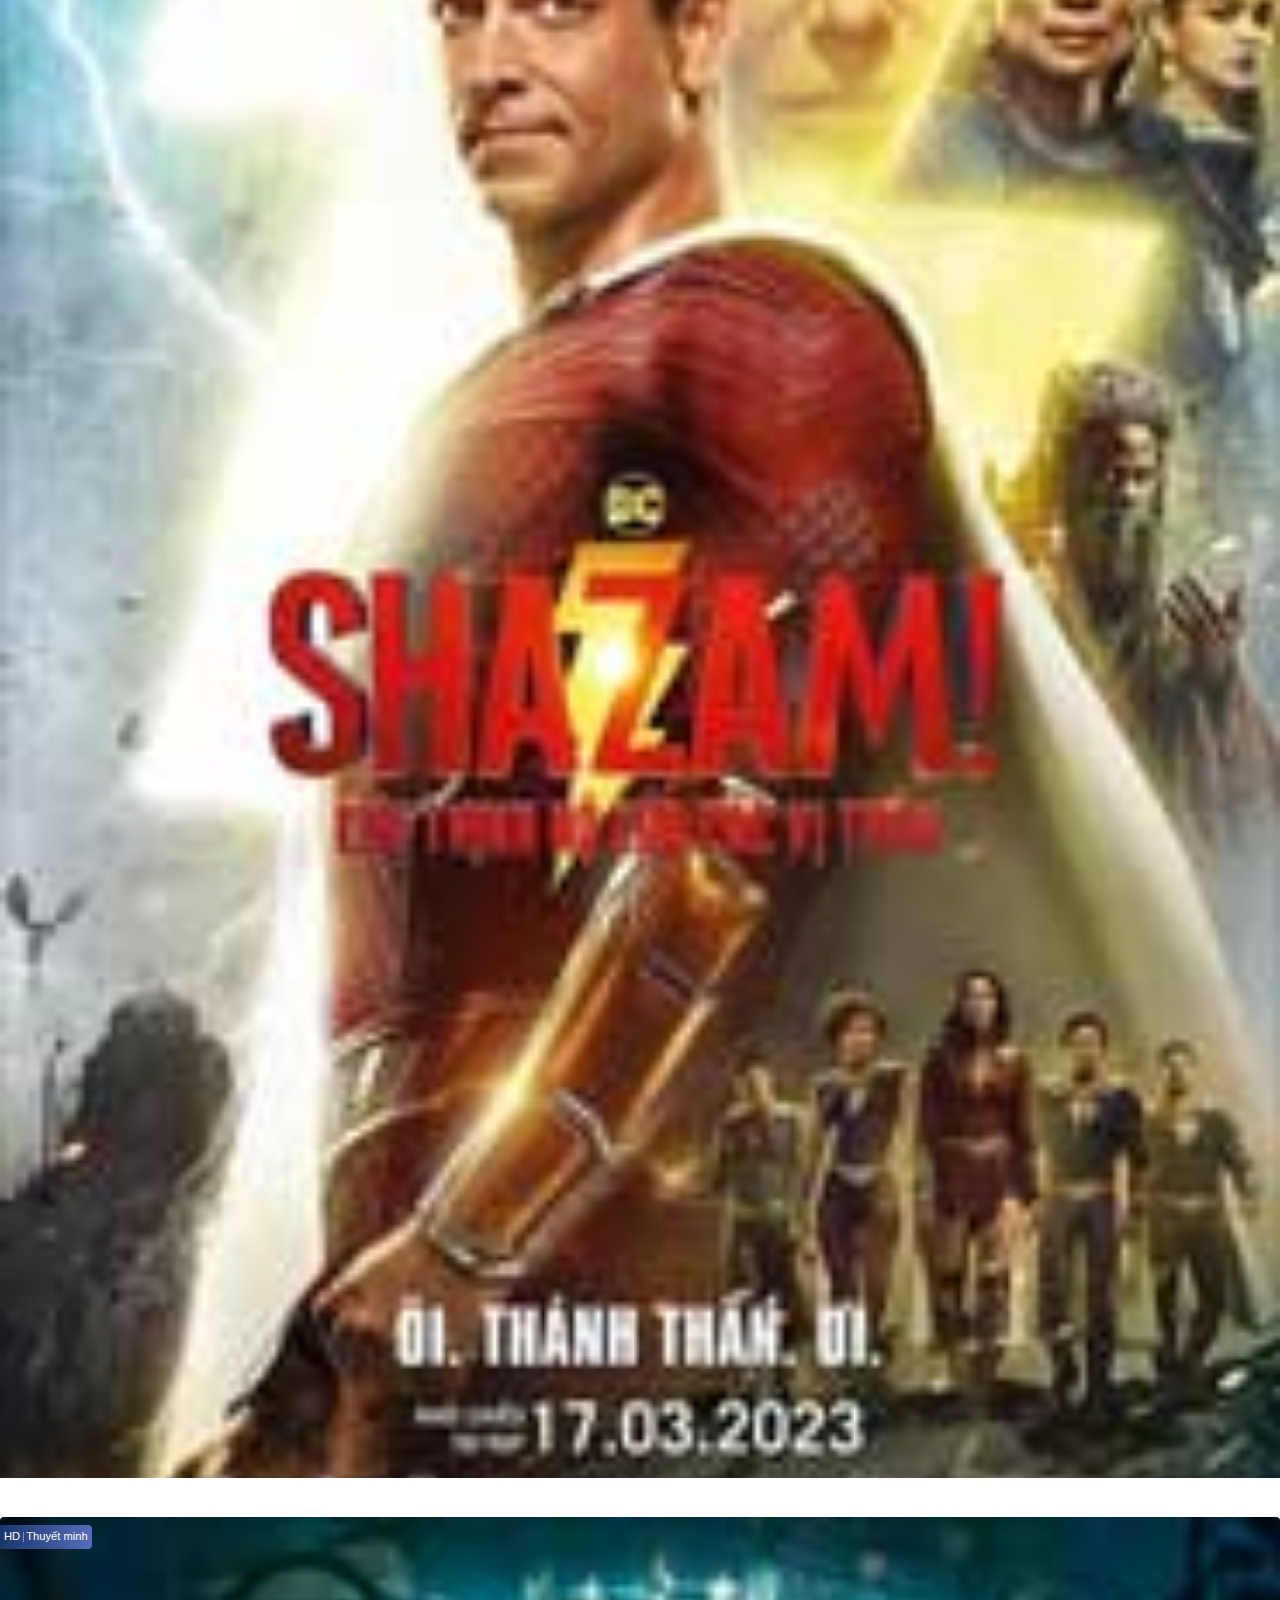
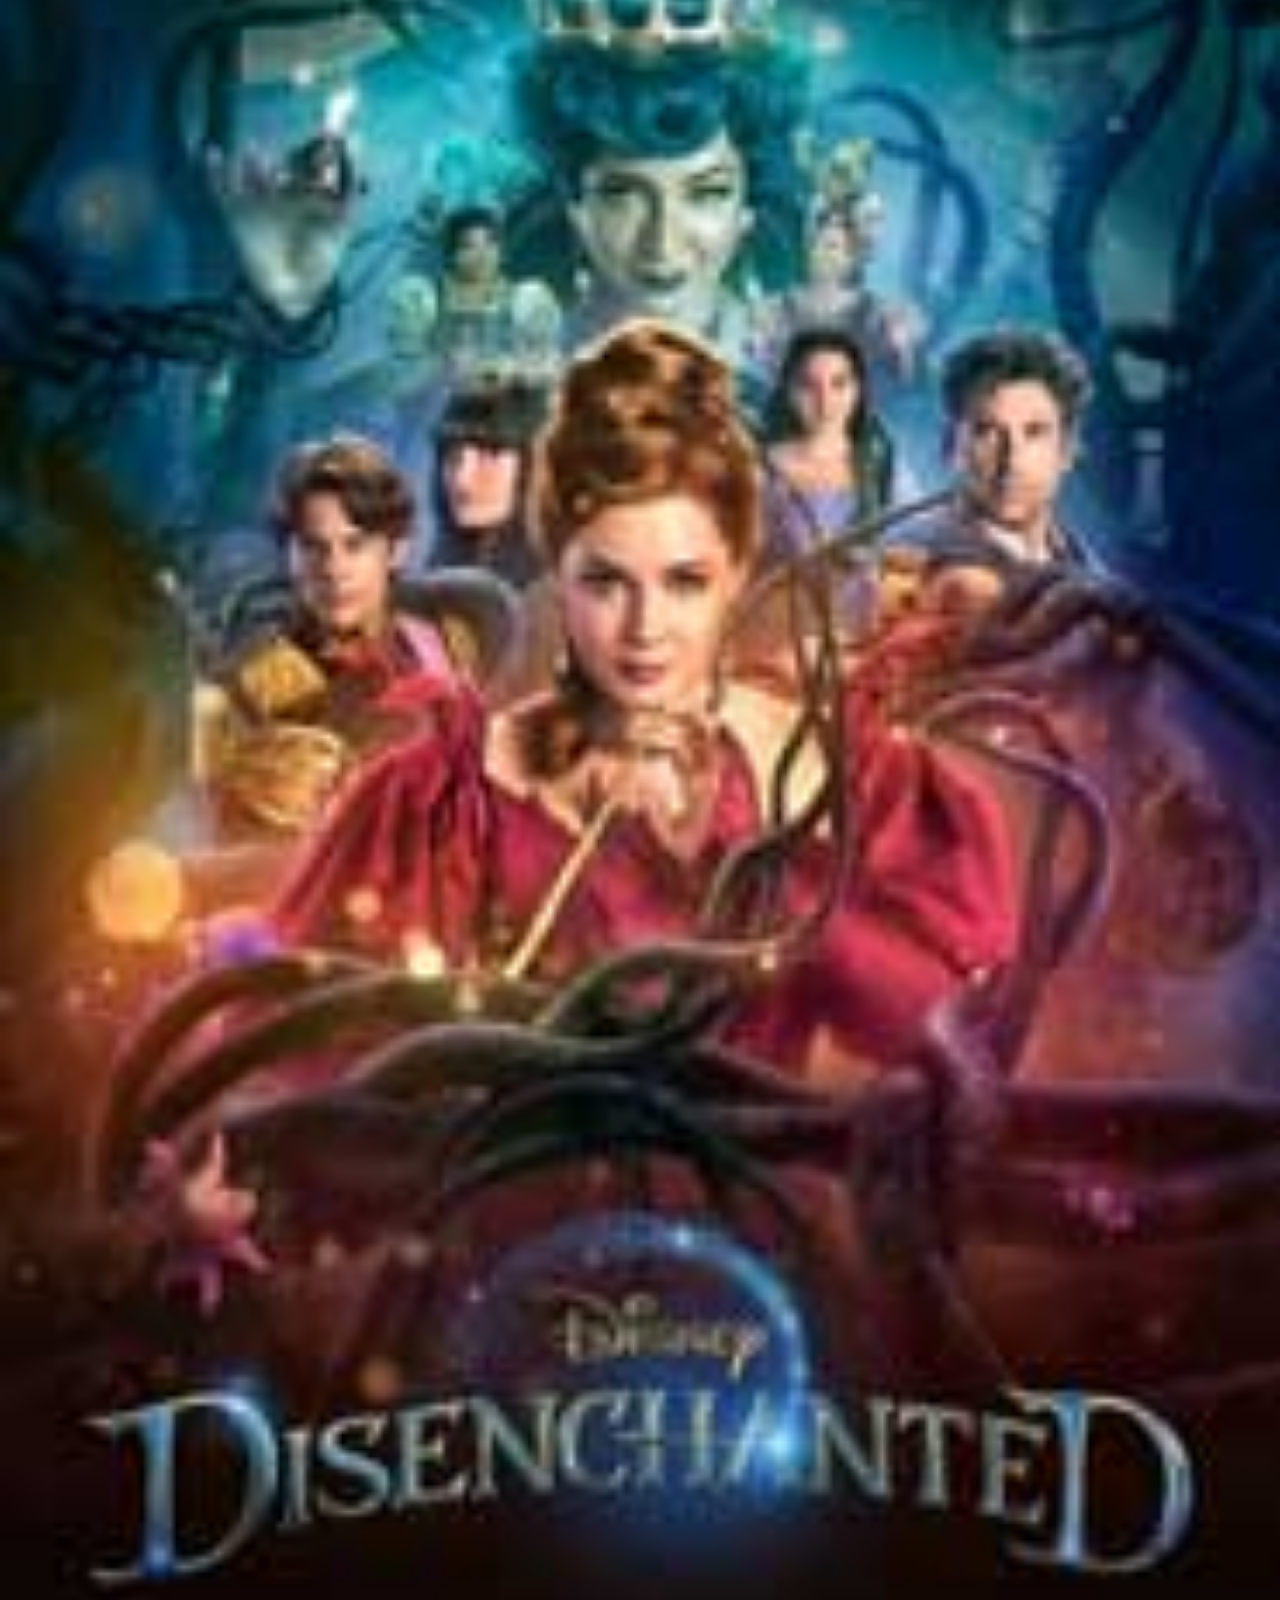
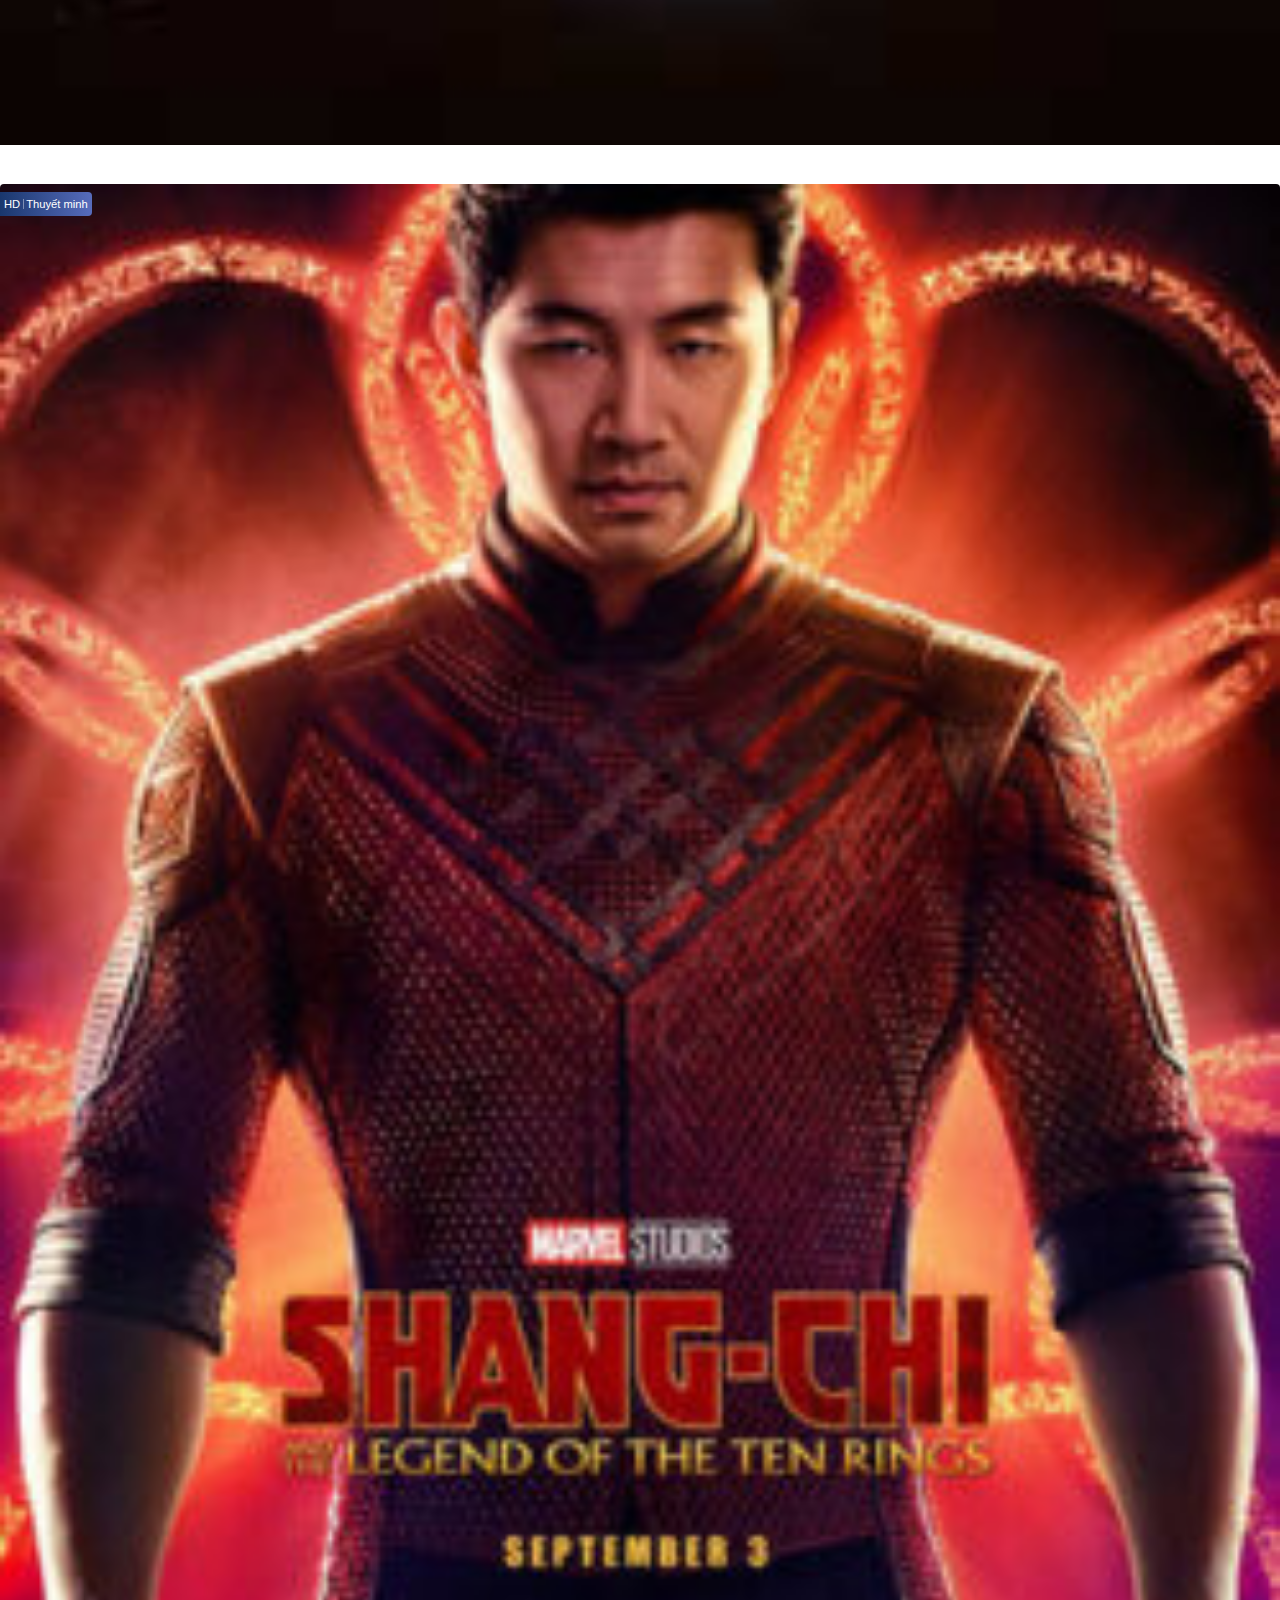
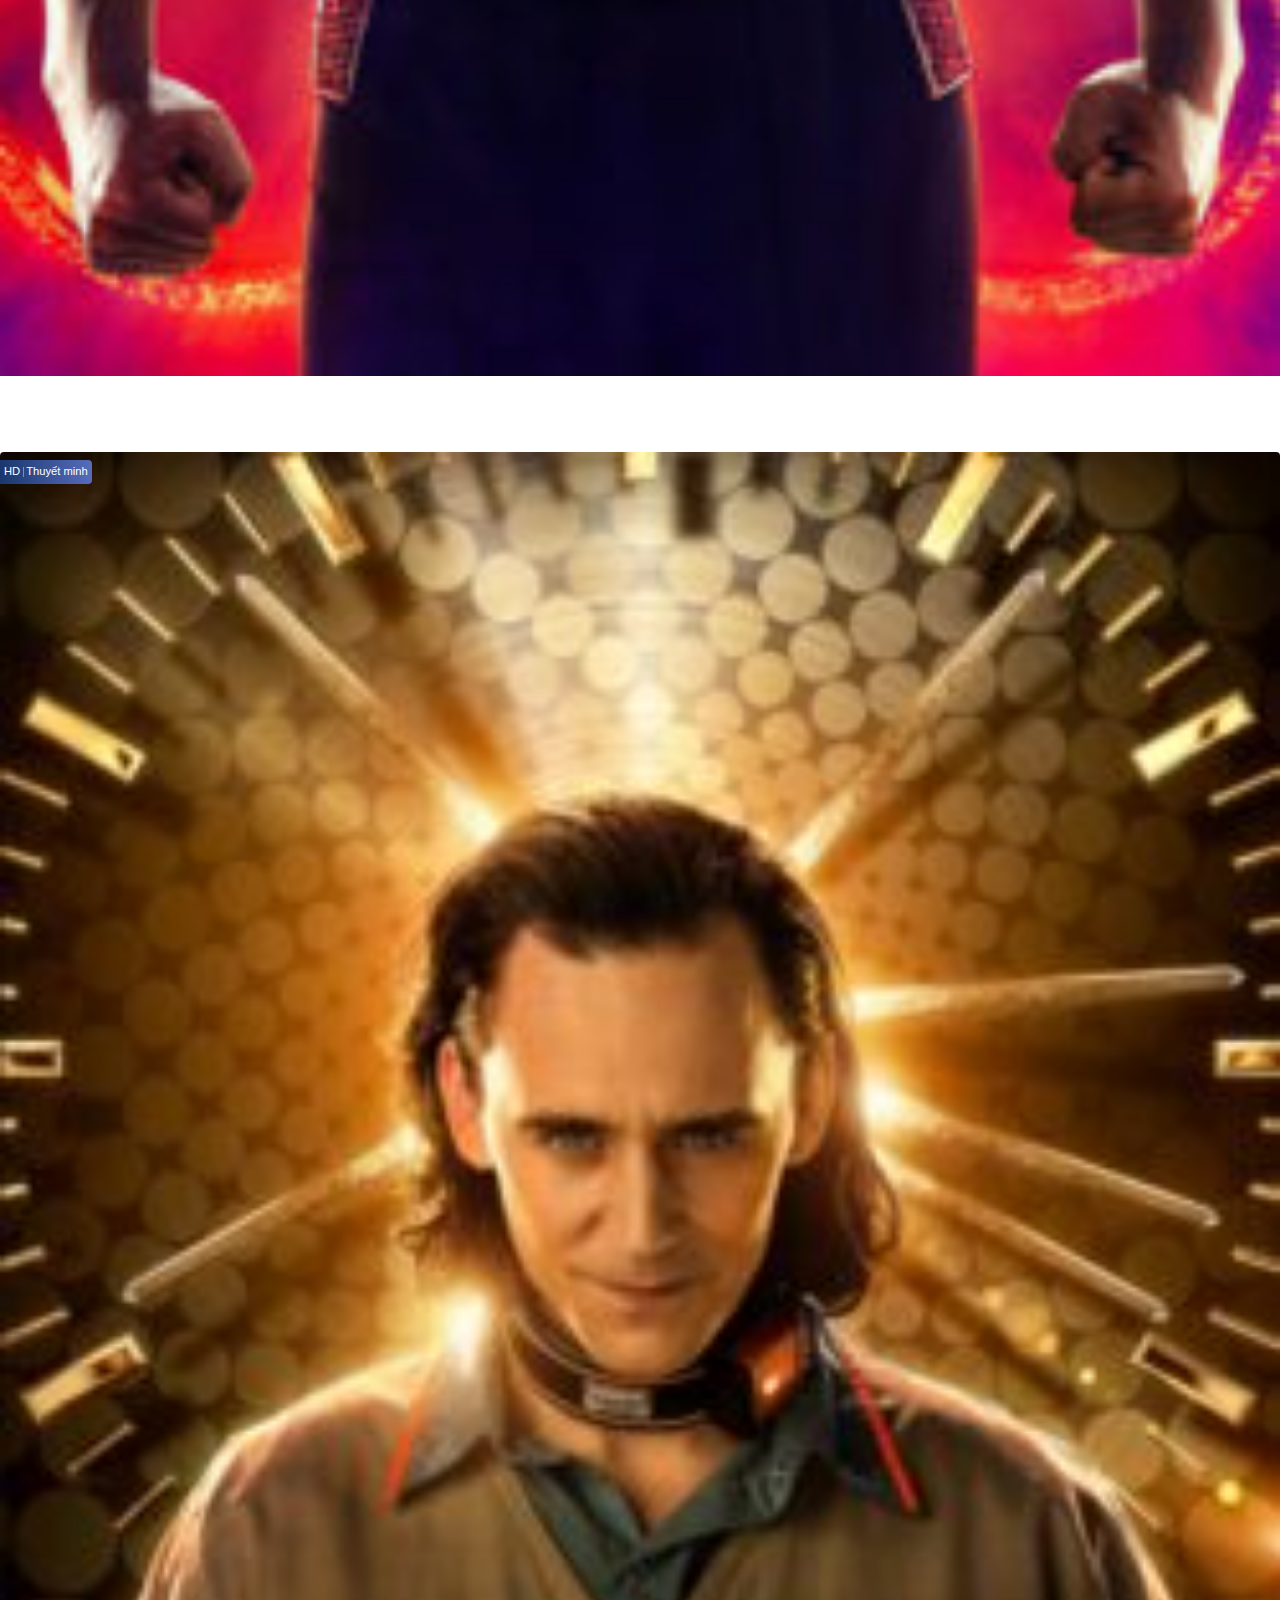
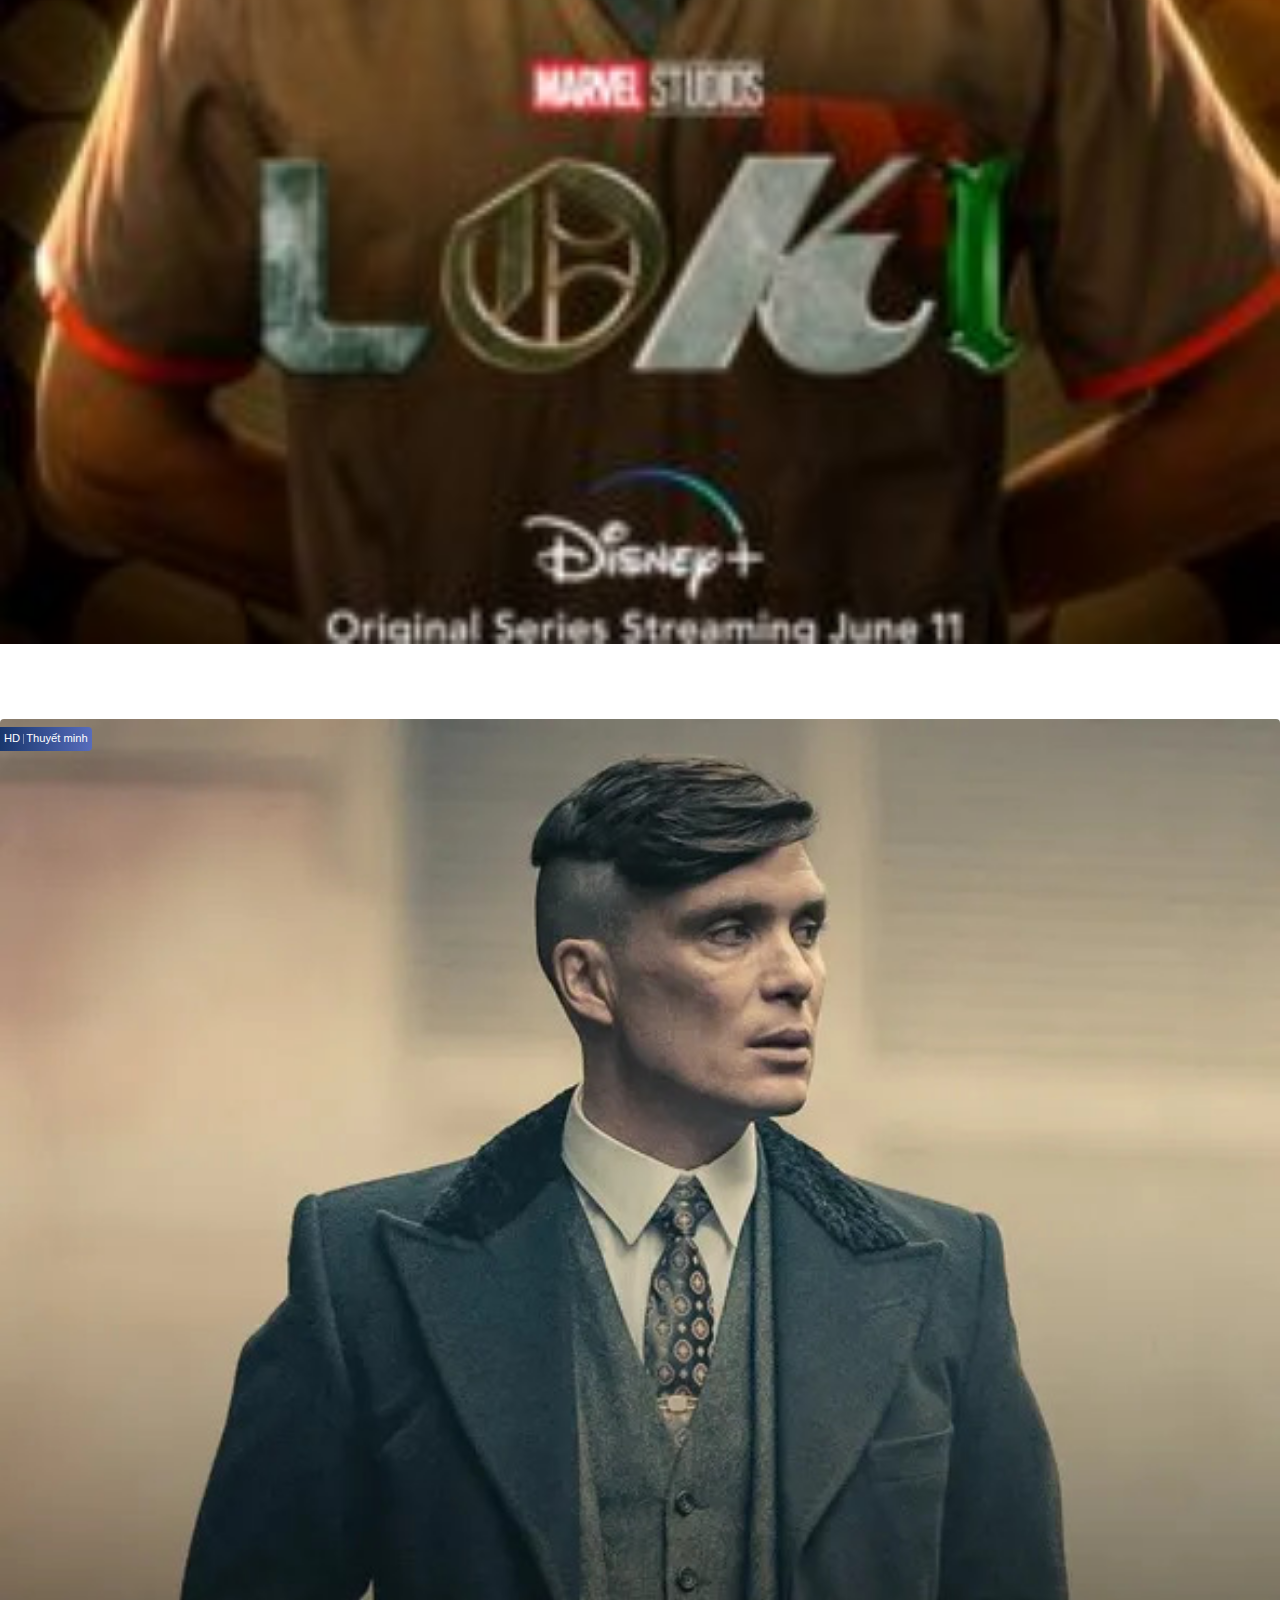
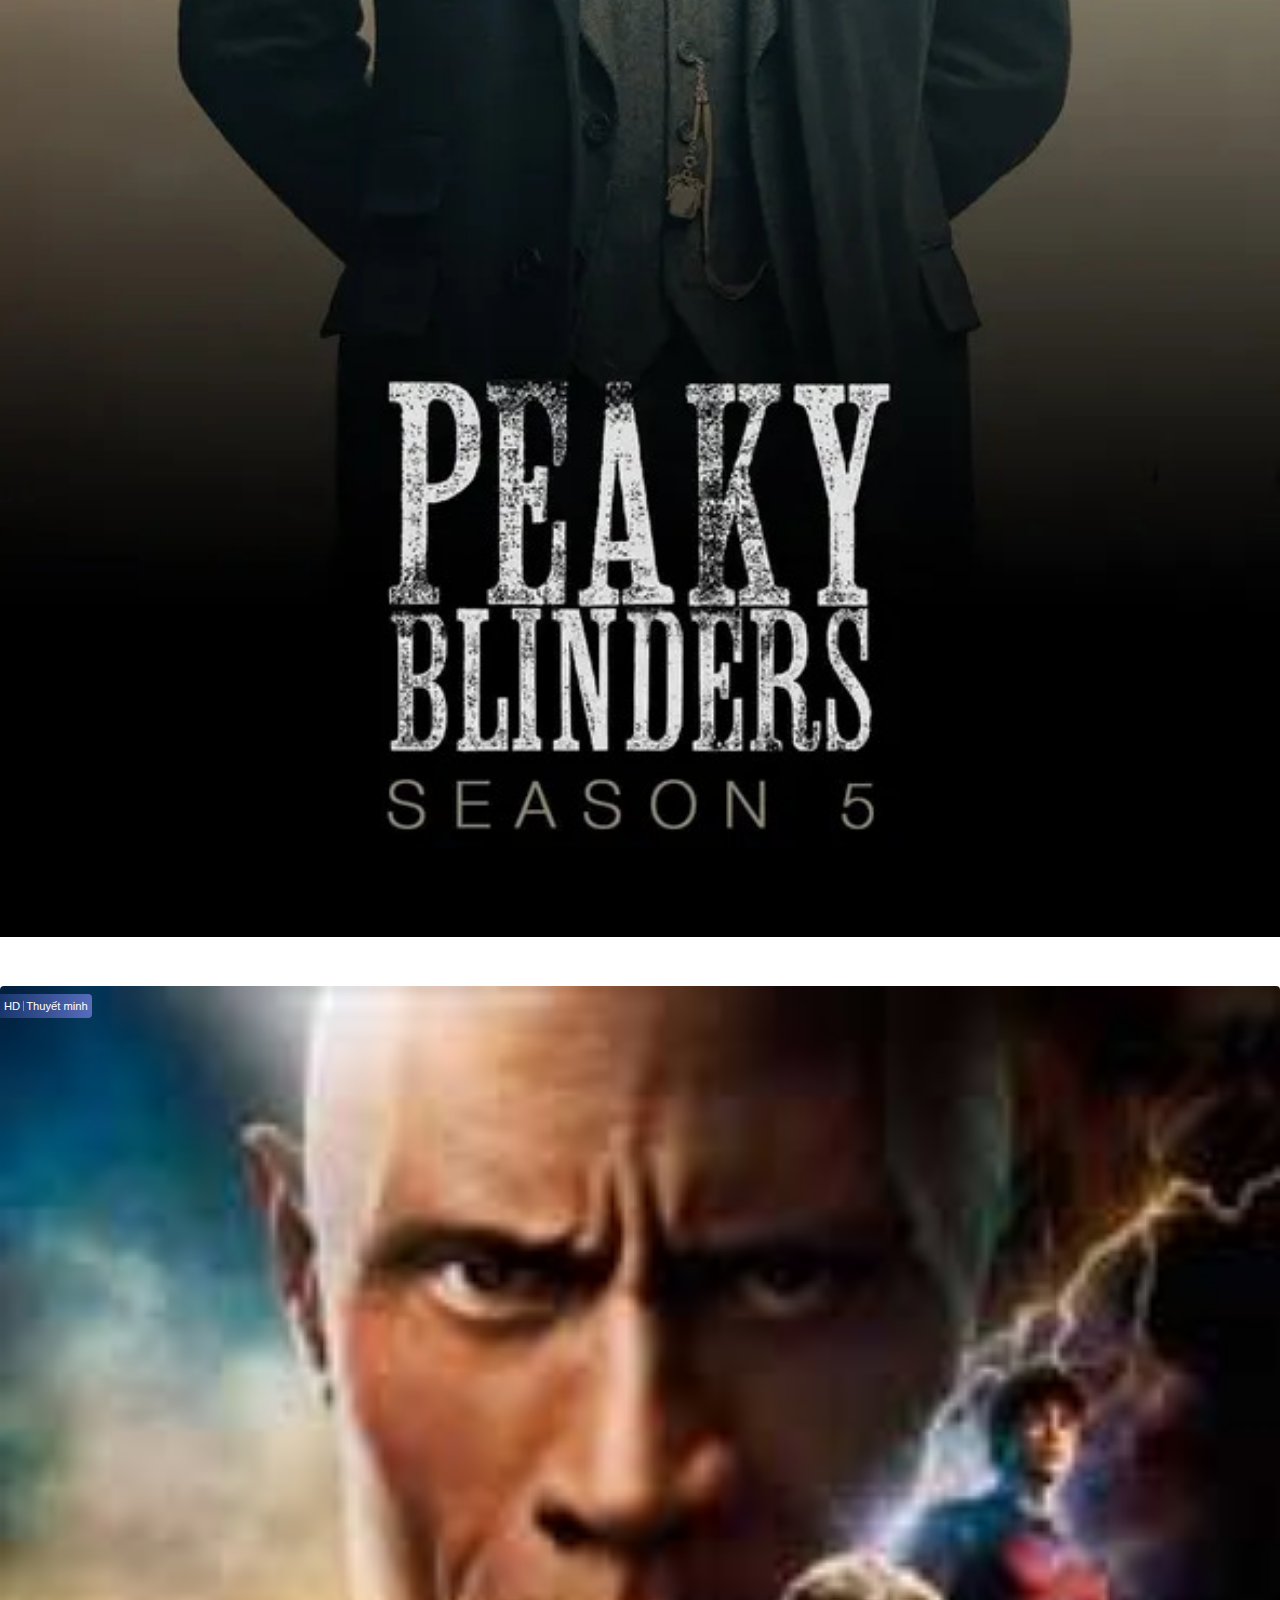
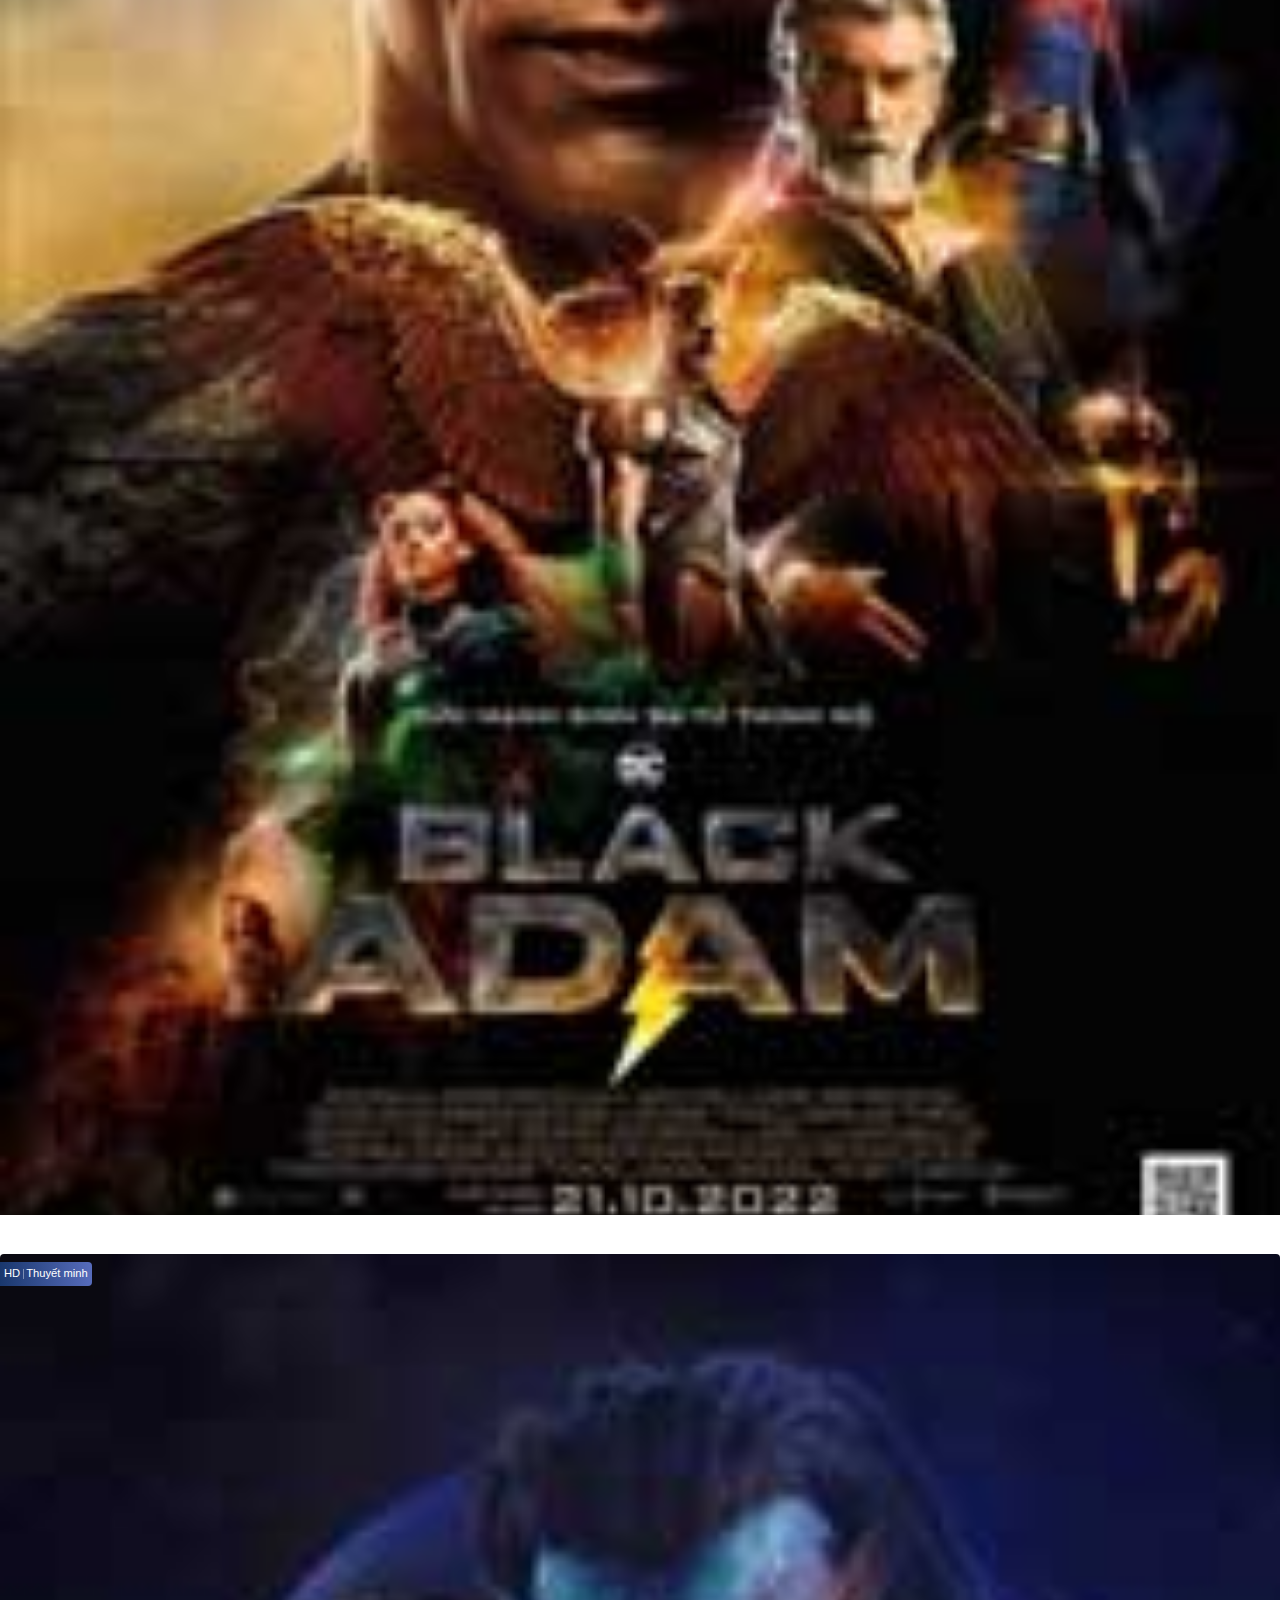
==== commit a1fe5925: "fix typo" ====
--- a/all_film.html
+++ b/all_film.html
@@ -33,14 +33,13 @@
   <link rel="stylesheet" href="./assets/css/modal.css">
   <link rel="stylesheet" href="./assets/css/form.css">
   <link rel="stylesheet" href="./assets/css/toast.css">
-  <link rel="stylesheet" href="./assets/css/body_responsive.css">
 
   <title class="titlePage" id="titlePage">FZilla - Xem phim trực tuyến</title>
 </head>
 
 <body>
   <div class="app">
-<header class="header bg-dark bg-gradient fixed-top">
+    <header class="header bg-dark bg-gradient fixed-top">
       <div class="container-lg">
 
         <!-- Hidden in mobile -->
@@ -71,7 +70,7 @@
           <div class="col-3">
             <div class="header__user header__user--logged-out d-flex justify-content-end">
               <a class="nav-link nav-link--account" href="login.html">Đăng nhập</a>
-              <a class="nav-link nav-link--account" href="register.html">Đăng kí</a>
+              <a class="nav-link nav-link--account" href="register.html">Đăng ký</a>
 
               <div class="dropdown">
                 <a class=" nav-link dropdown__btn dropdown__btn--account nav-link--username"></a>
@@ -227,7 +226,7 @@
                   </div>
                 </div>
                 <div class="main-section__body mt-3">
-                  <div class="row gy-3 row-cols-2 row-cols-sm-3 row-cols-sm-4 row-cols-lg-5 row-cols-xl-6">
+                  <div class="row gy-3 row-cols-2 row-cols-sm-4 row-cols-lg-5 row-cols-xl-6">
                   </div>
                 </div>
               </div>
@@ -275,7 +274,8 @@
               <p class="footer__desc">
                 Website được xây dựng bởi <b>FZilla</b> <br>
                 Chúc bạn có những giây phút xem phim vui vẻ!<br>
-                Liên lạc với chúng tôi <a class="btn footer__contact-btn" href="./contact.html">Tại đây</a>
+                Liên lạc với chúng tôi <a class="btn footer__contact-btn" href="./contact.html">Tại
+                  đây</a>
               </p>
             </div>
           </div>
@@ -284,13 +284,13 @@
             <div class="footer__content-title">Thể loại</div>
             <ul>
               <li>
-                <a class="footer-link" href="#">Hành động</a>
-              </li>
-              <li>
-                <a class="footer-link" href="#">Viễn tưởng</a>
-              </li>
-              <li>
-                <a class="footer-link" href="#">Anime</a>
+                <a class="footer-link">Hành động</a>
+              </li>
+              <li>
+                <a class="footer-link">Viễn tưởng</a>
+              </li>
+              <li>
+                <a class="footer-link">Anime</a>
               </li>
             </ul>
           </div>
@@ -299,13 +299,13 @@
             <div class="footer__content-title">Quy định</div>
             <ul>
               <li>
-                <a class="footer-link" href="#">Quy định chung</a>
-              </li>
-              <li>
-                <a class="footer-link" href="#">Quyền riêng tư</a>
-              </li>
-              <li>
-                <a class="footer-link" href="#">Bản quyền</a>
+                <a class="footer-link">Quy định chung</a>
+              </li>
+              <li>
+                <a class="footer-link">Quyền riêng tư</a>
+              </li>
+              <li>
+                <a class="footer-link">Bản quyền</a>
               </li>
             </ul>
           </div>
@@ -314,13 +314,13 @@
             <div class="footer__content-title">Contact us</div>
             <ul>
               <li>
-                <a class="footer-link" href=""><i class="fa-brands fa-facebook-f"></i> Facebook</a>
-              </li>
-              <li>
-                <a class="footer-link" href=""><i class="fa-brands fa-instagram"></i> Instagram</a>
-              </li>
-              <li>
-                <a class="footer-link" href=""><i class="fa-brands fa-github"></i> Github</a>
+                <a class="footer-link"><i class="fa-brands fa-facebook-f"></i> Facebook</a>
+              </li>
+              <li>
+                <a class="footer-link"><i class="fa-brands fa-instagram"></i> Instagram</a>
+              </li>
+              <li>
+                <a class="footer-link"><i class="fa-brands fa-github"></i> Github</a>
               </li>
             </ul>
           </div>
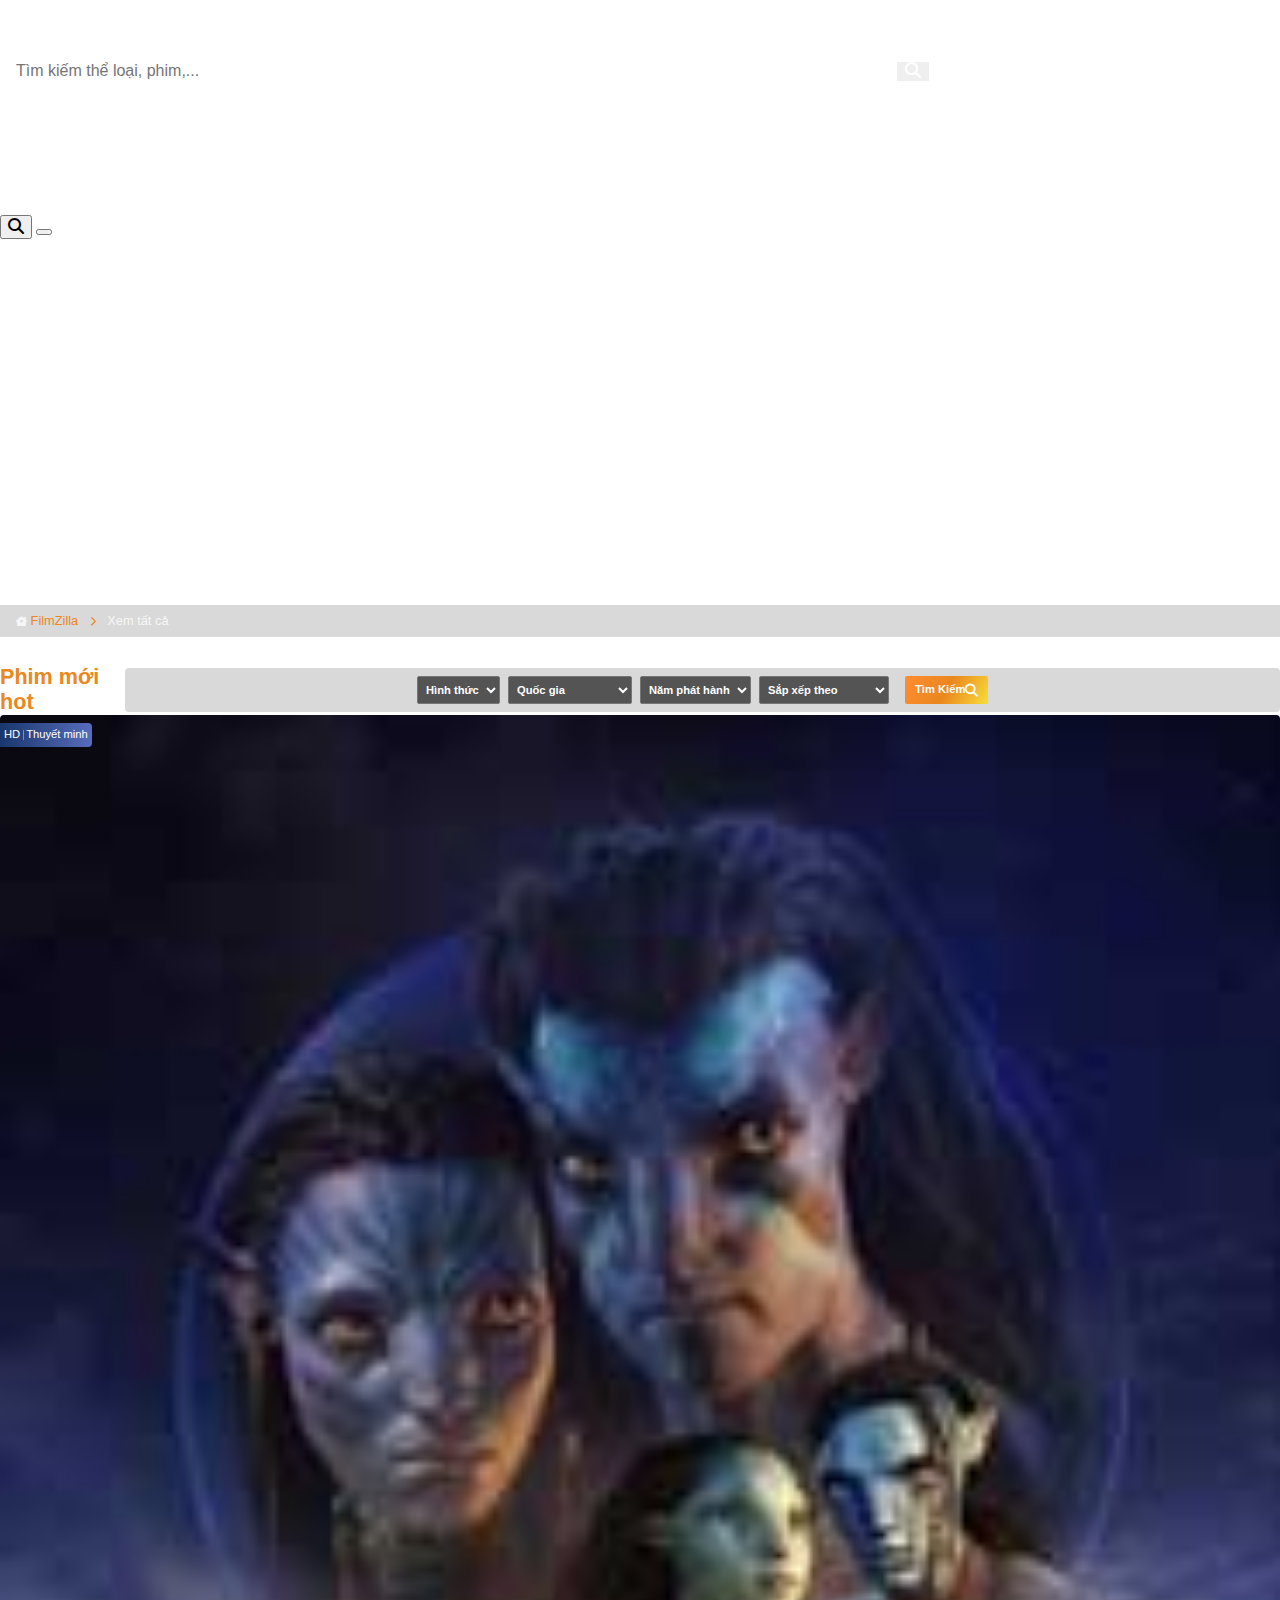
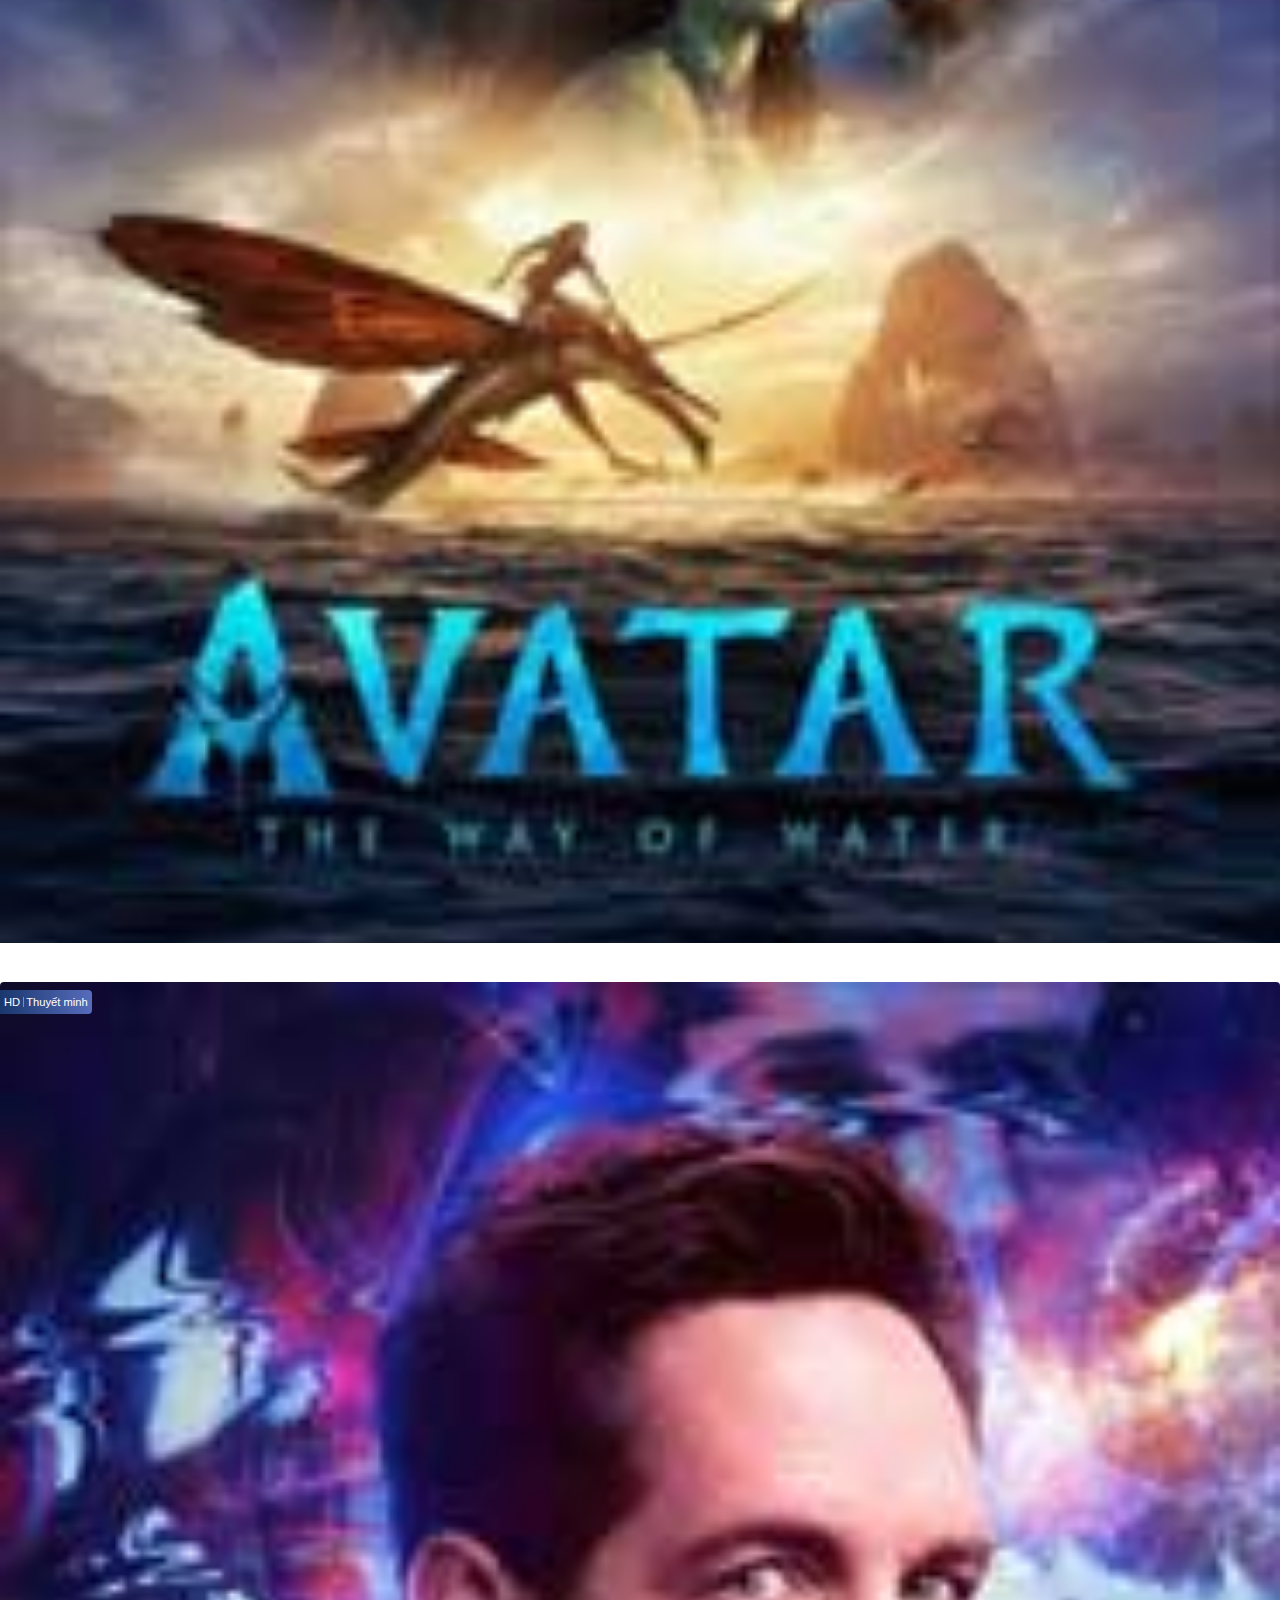
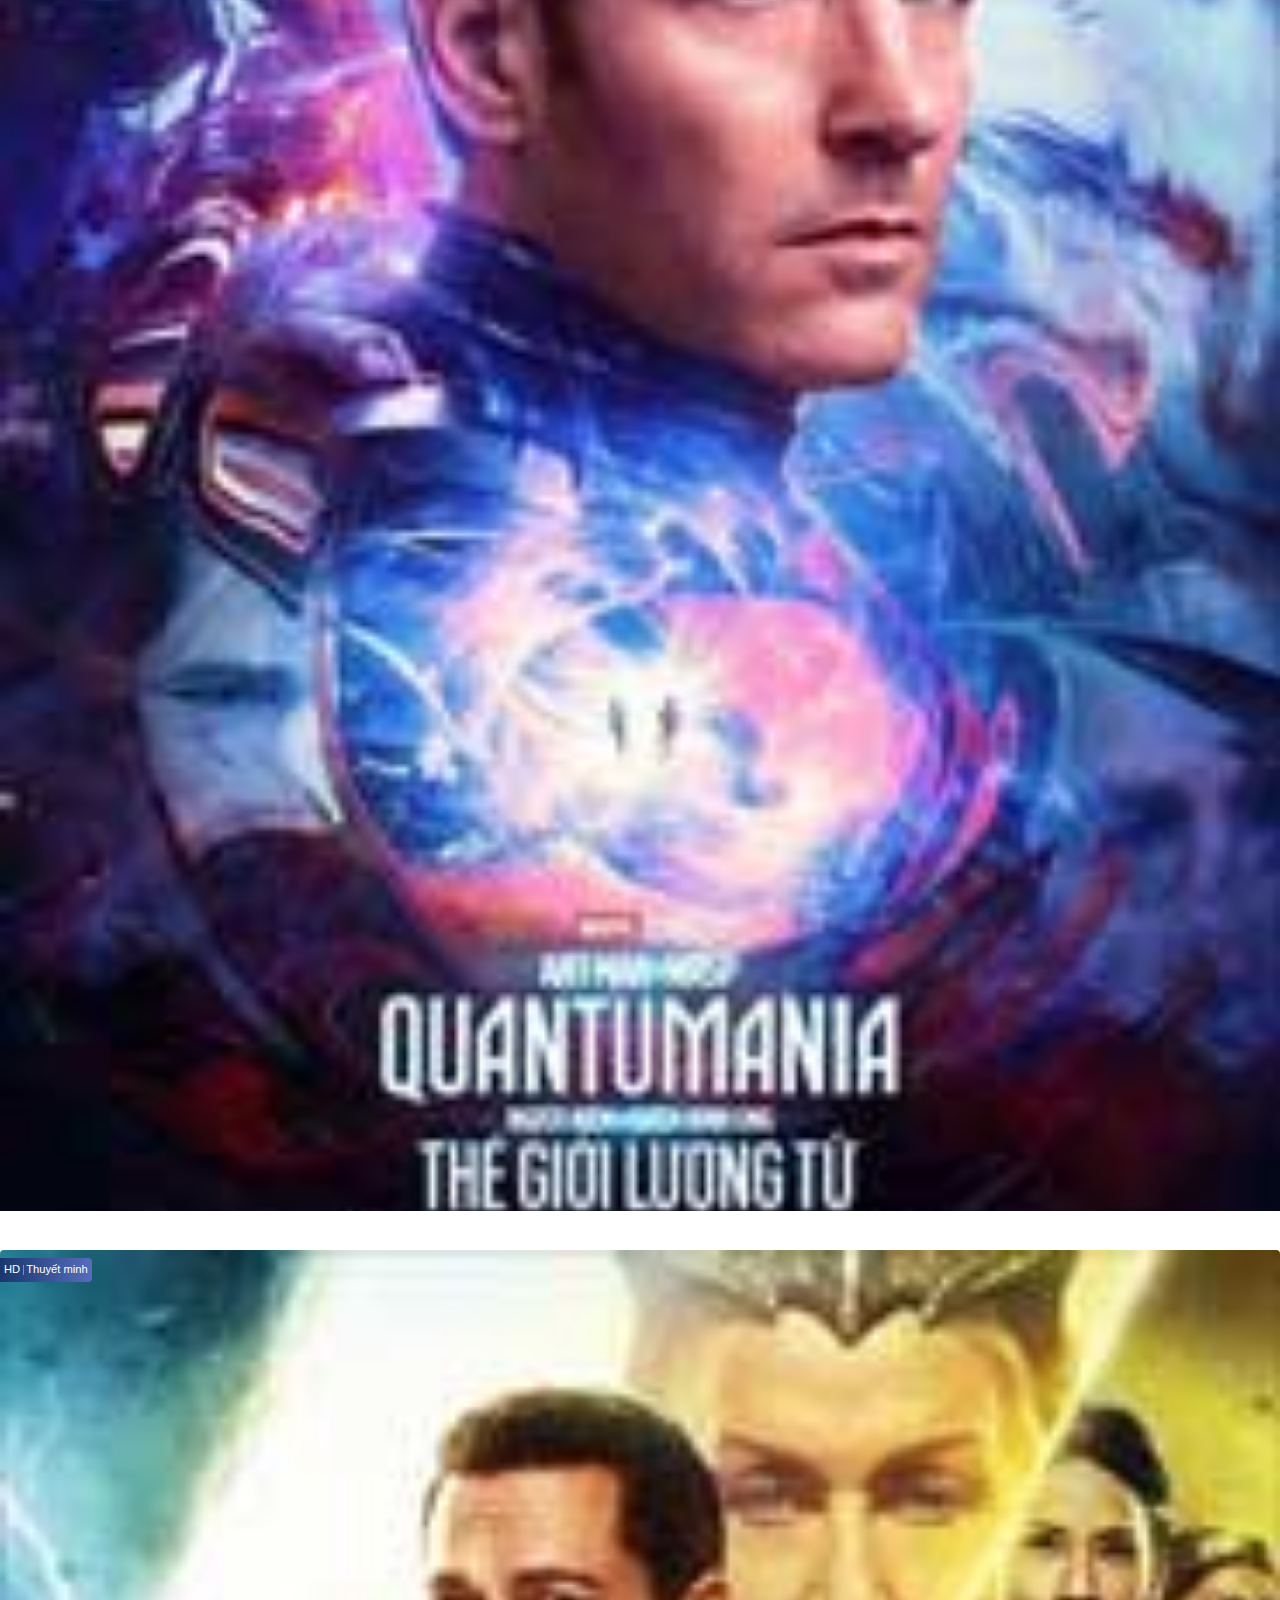
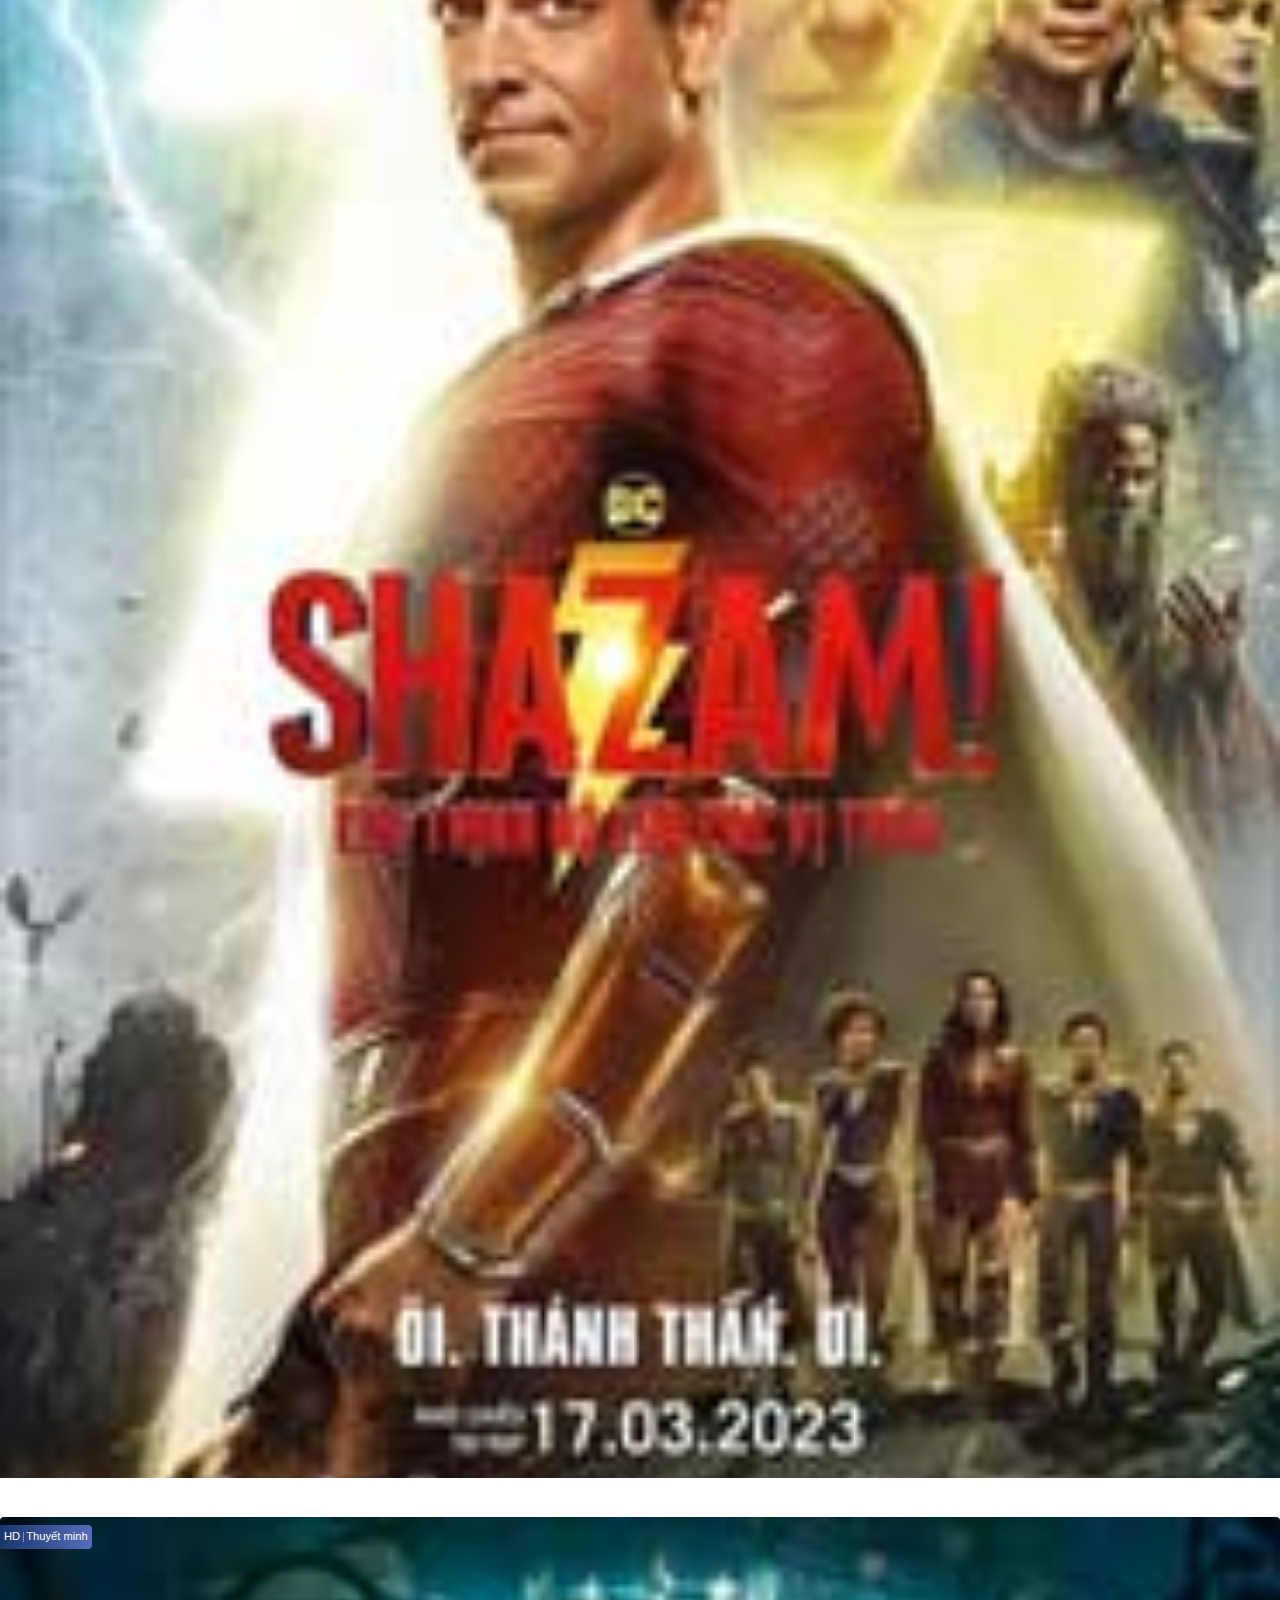
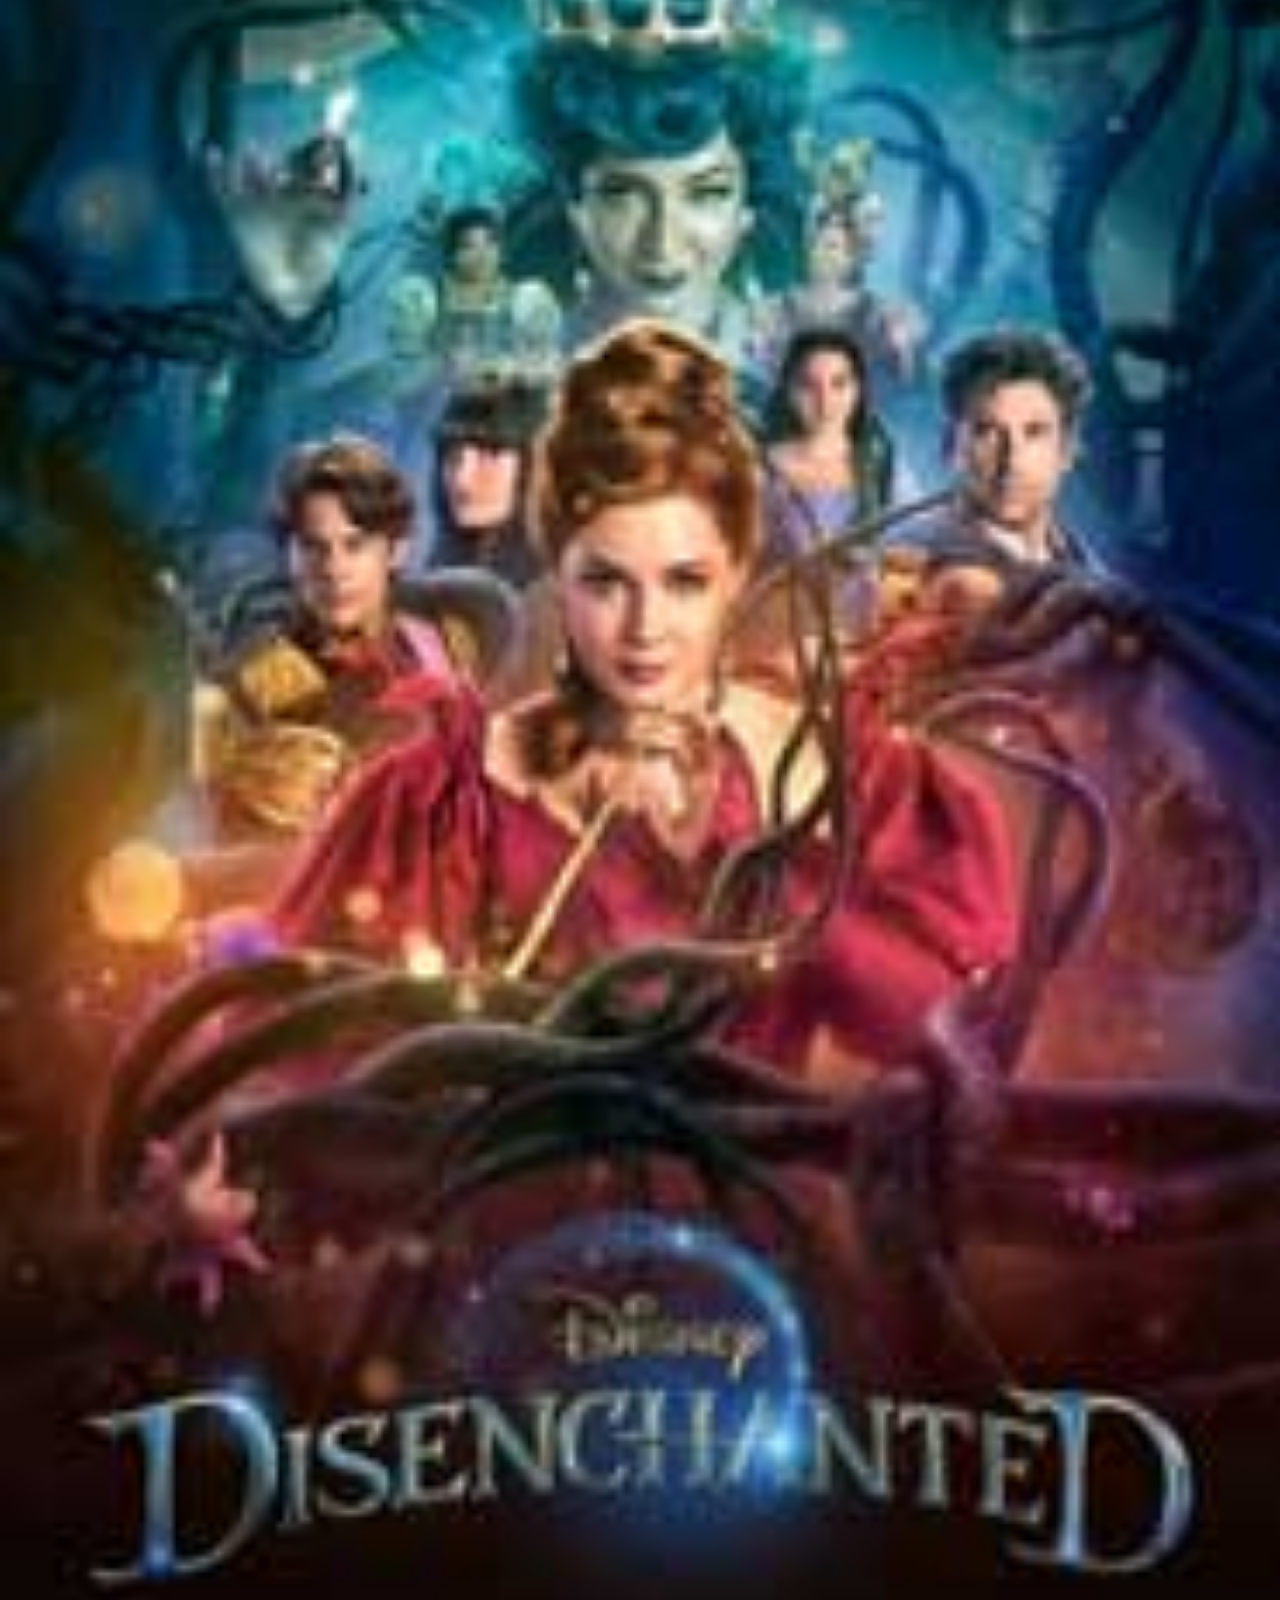
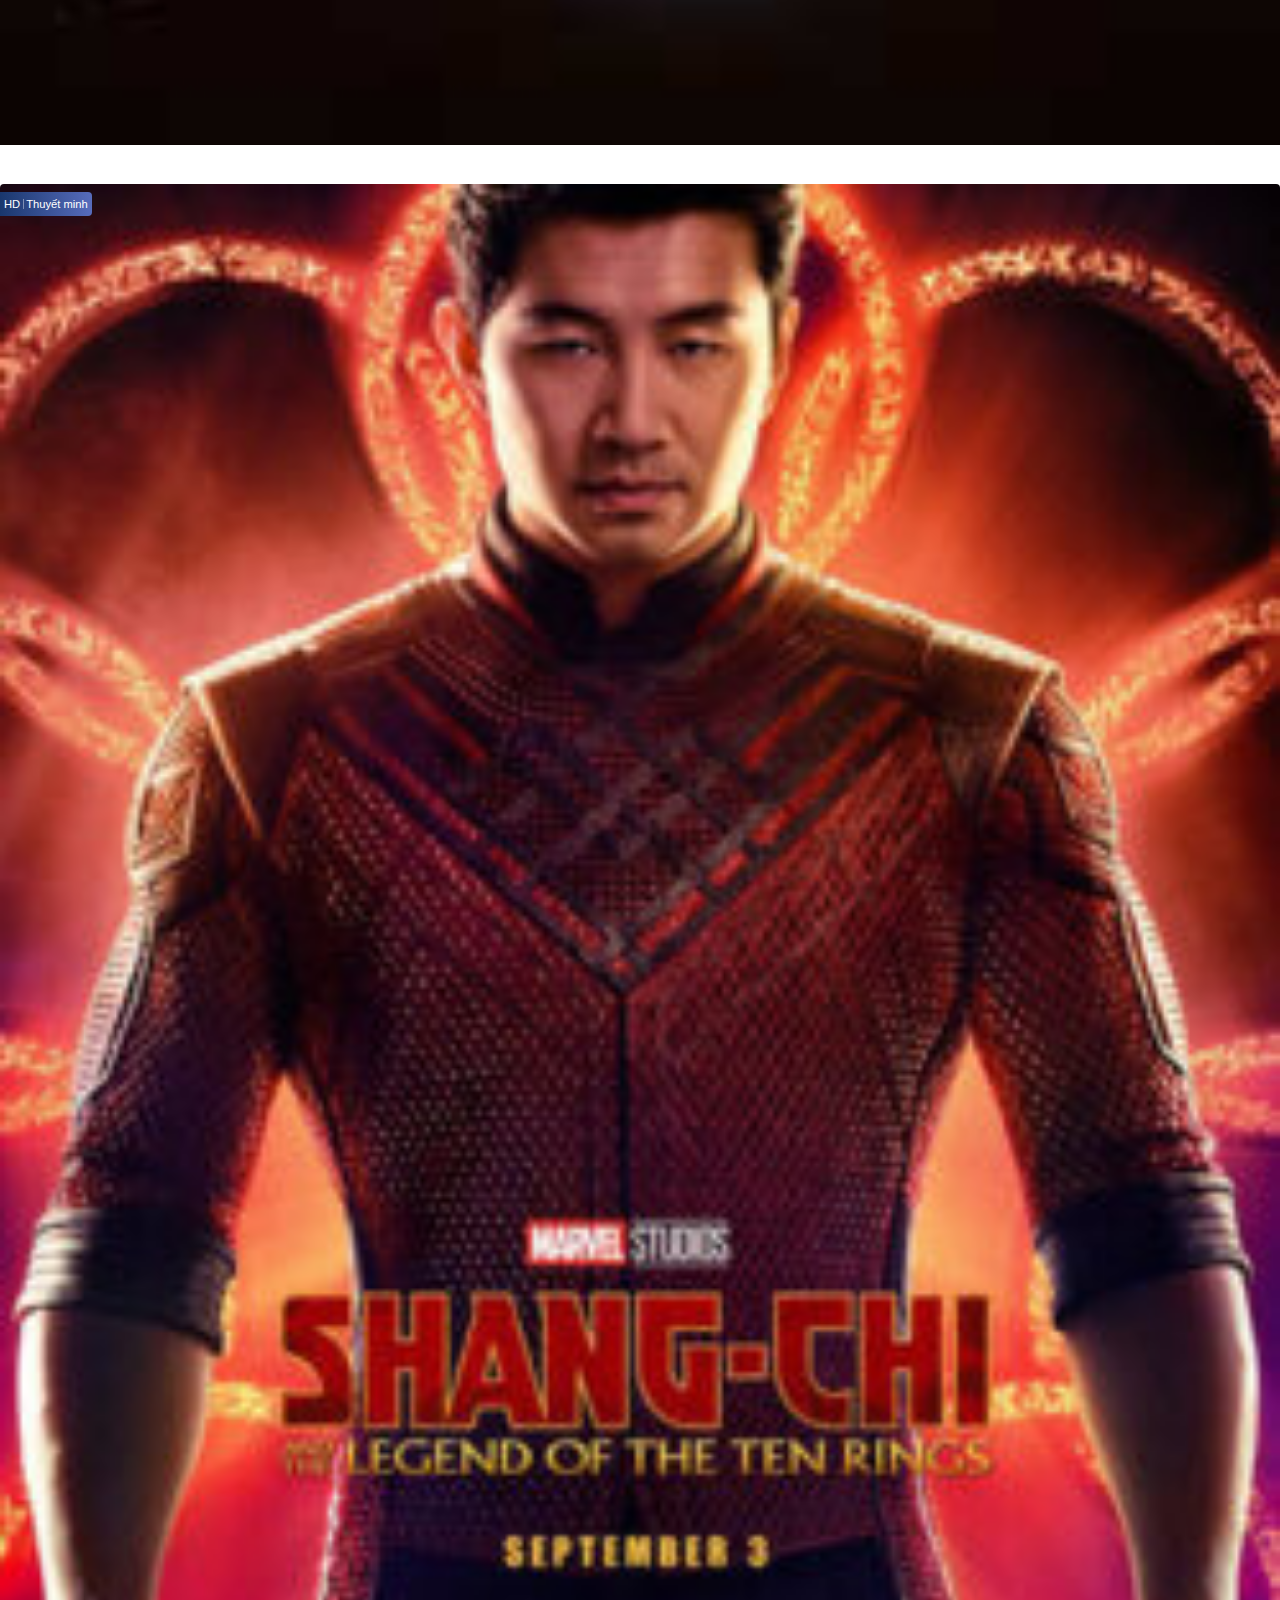
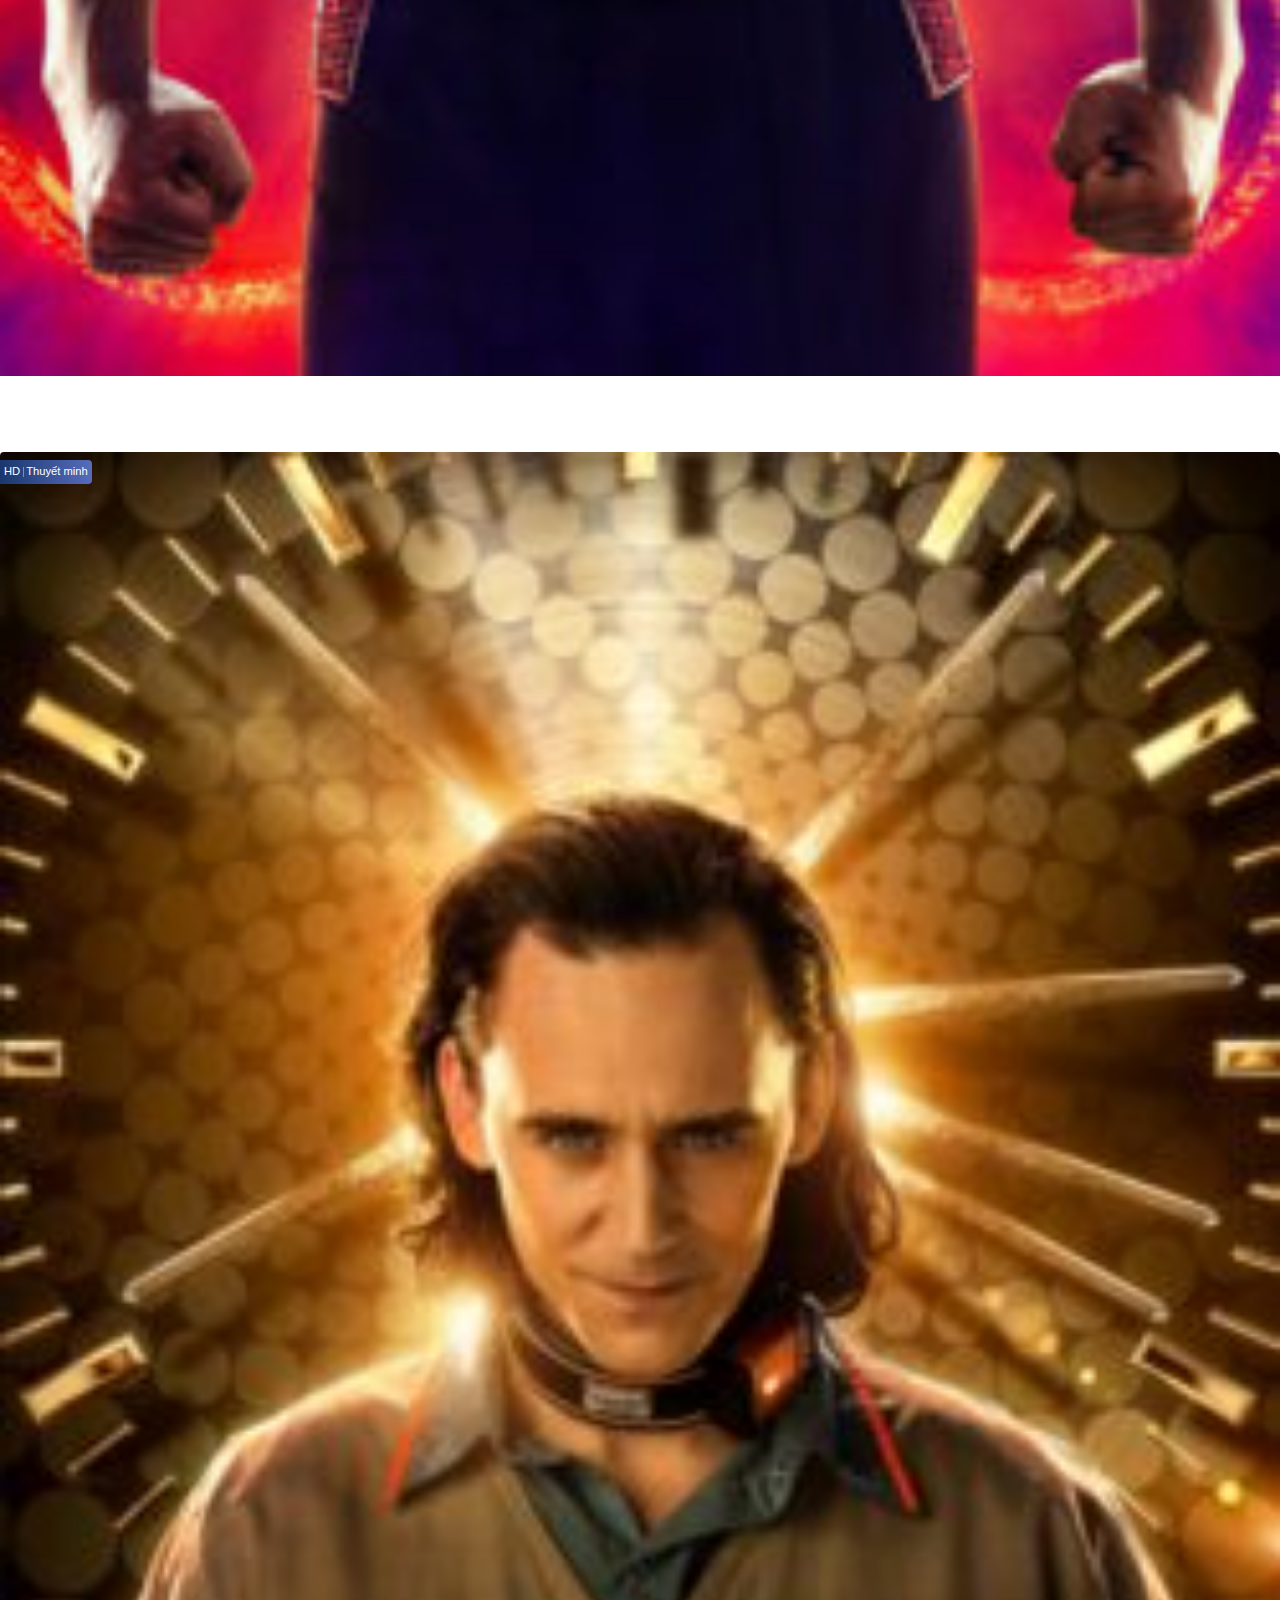
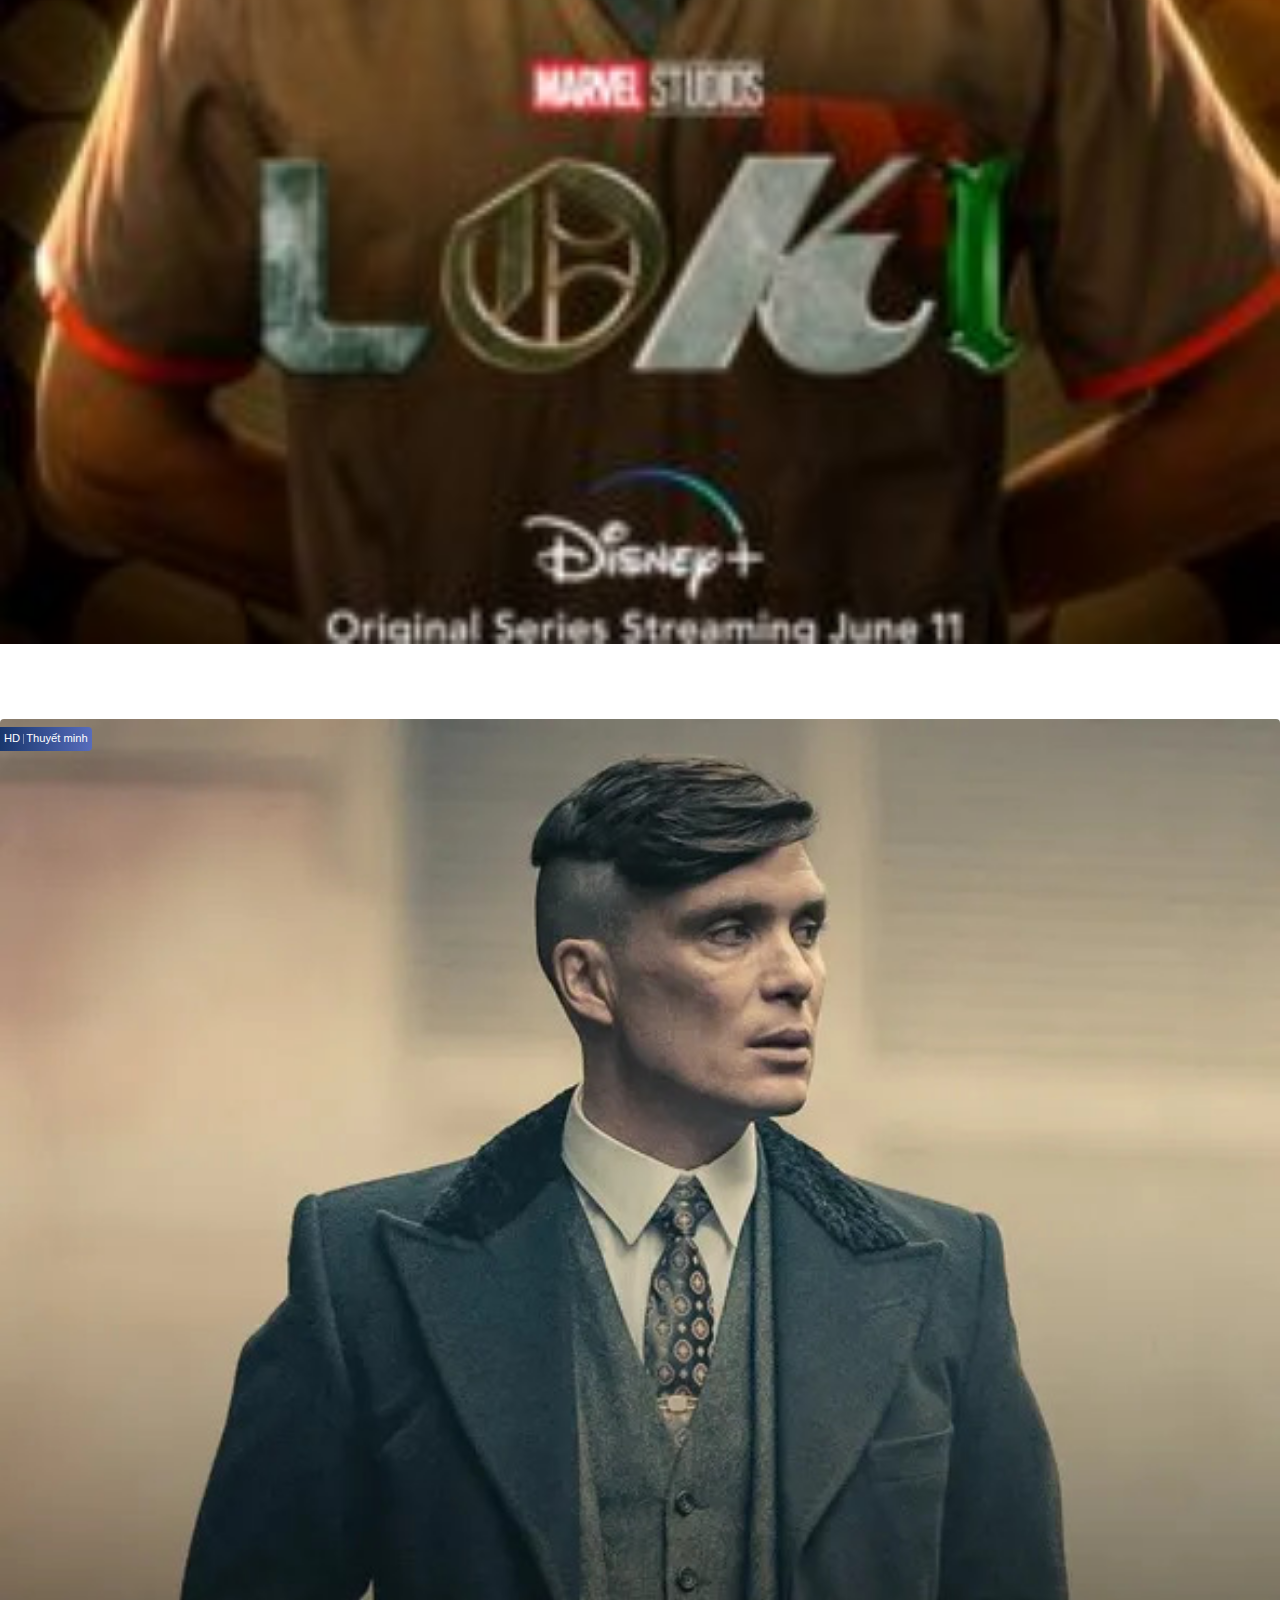
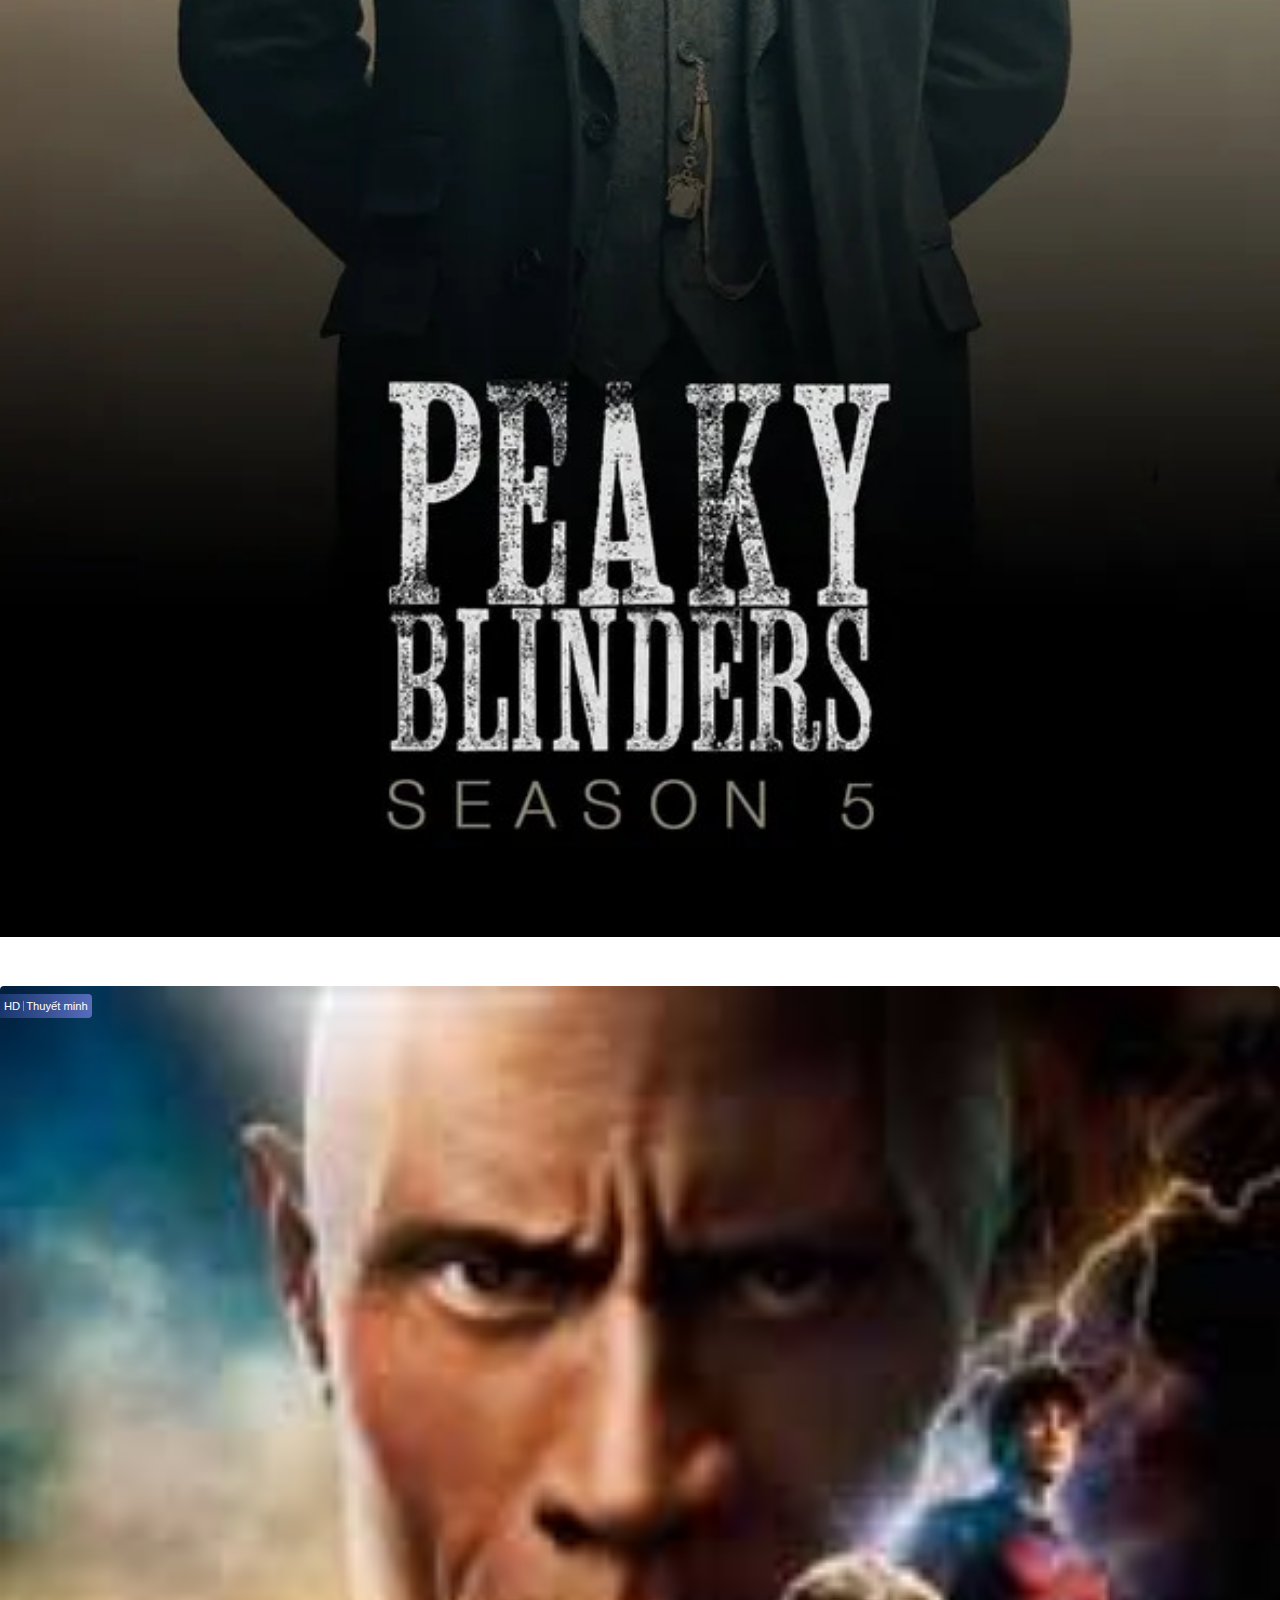
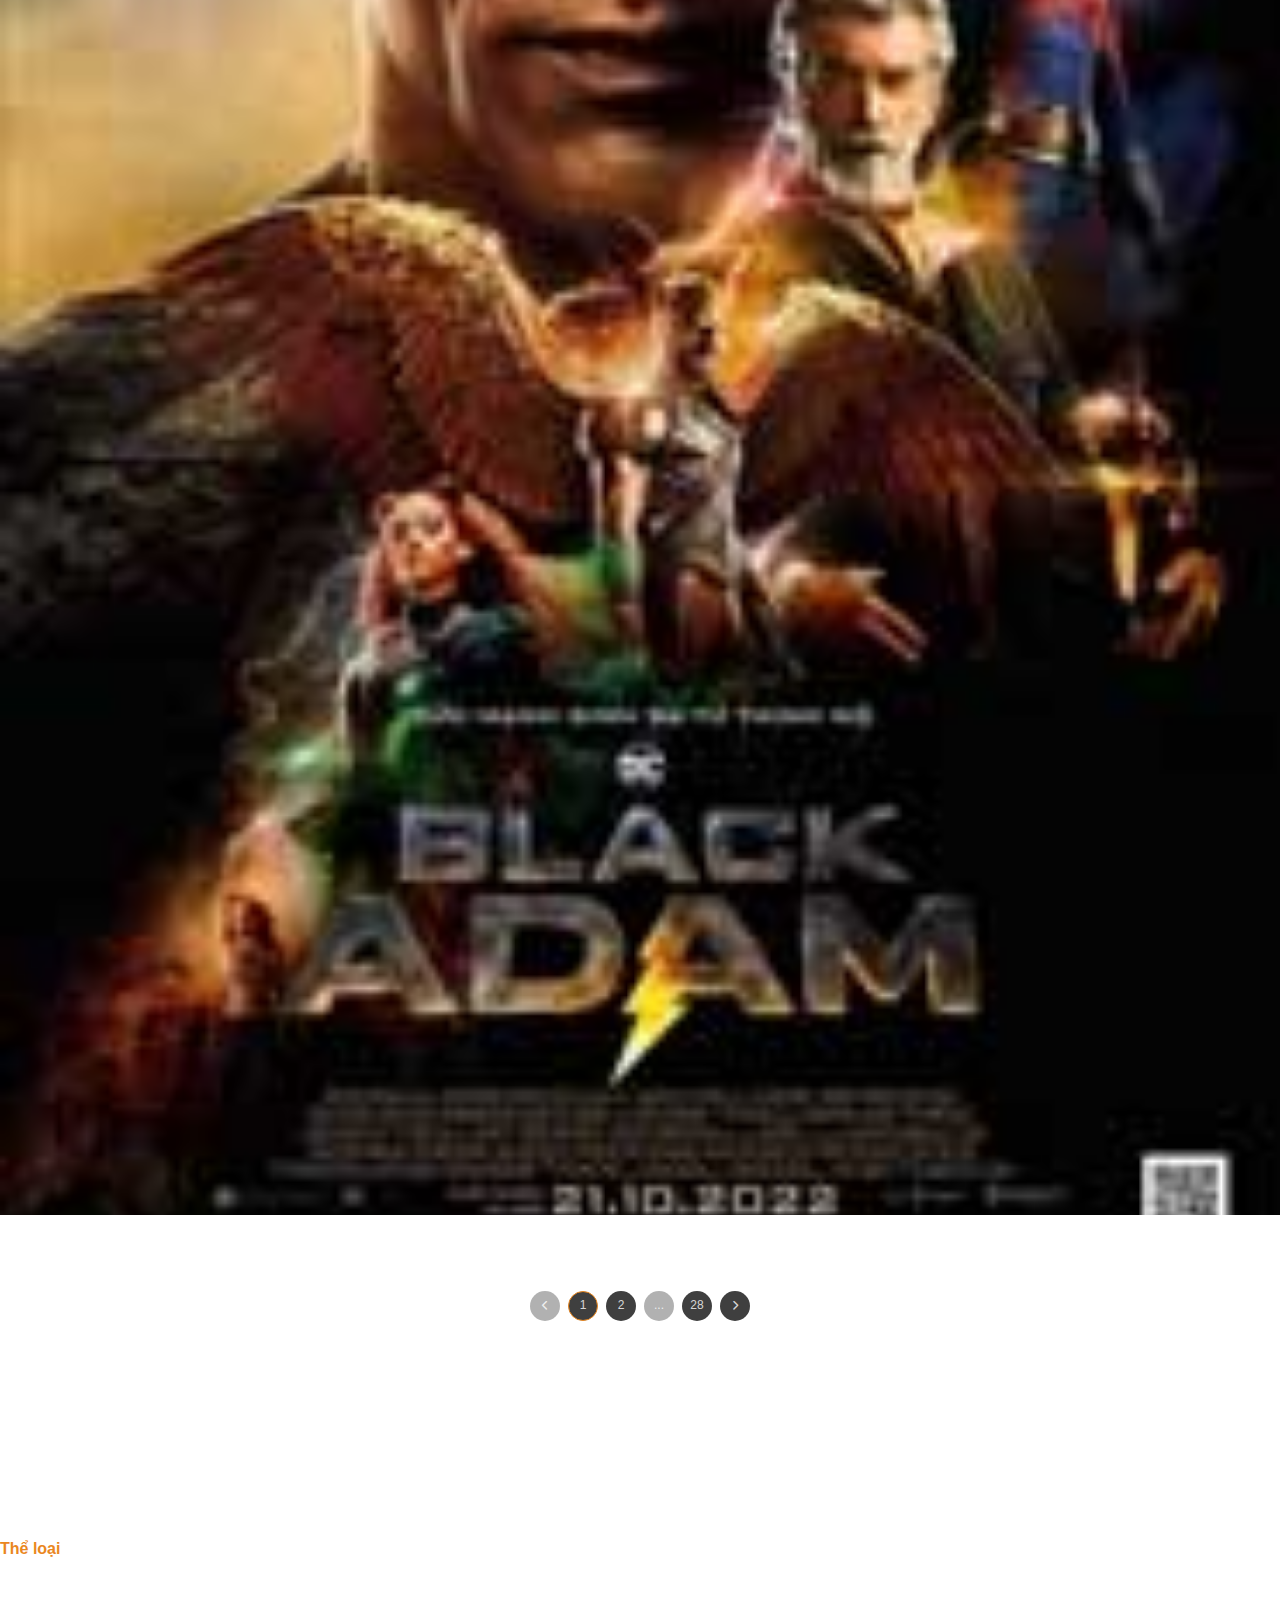
==== commit 5c4708d9: "update terms and privacy in register.html" ====
--- a/all_film.html
+++ b/all_film.html
@@ -381,7 +381,7 @@
   <script src="./assets/js/toast.js"></script>
 
   <script>
-    renderMovieList($('.main-section--all-movies .main-section__body .row'), 'popularMovies', ["col-2"]);
+    renderMovieList($('.main-section--all-movies .main-section__body .row'), 'hotMovies');
 
     const titlePage = $('#titlePage');
     titlePage.innerHTML = 'FZilla - Danh sách phim hot';
--- a/assets/css/form.css
+++ b/assets/css/form.css
@@ -158,6 +158,14 @@
     text-decoration: underline;
 }
 
+p.term-privacy,
+p.term-privacy .form__link {
+    text-align: center;
+    line-height: 1.25;
+    max-width: var(--input-width);
+    font-size: 0.875rem;
+}
+
 #change-password {
     
 }
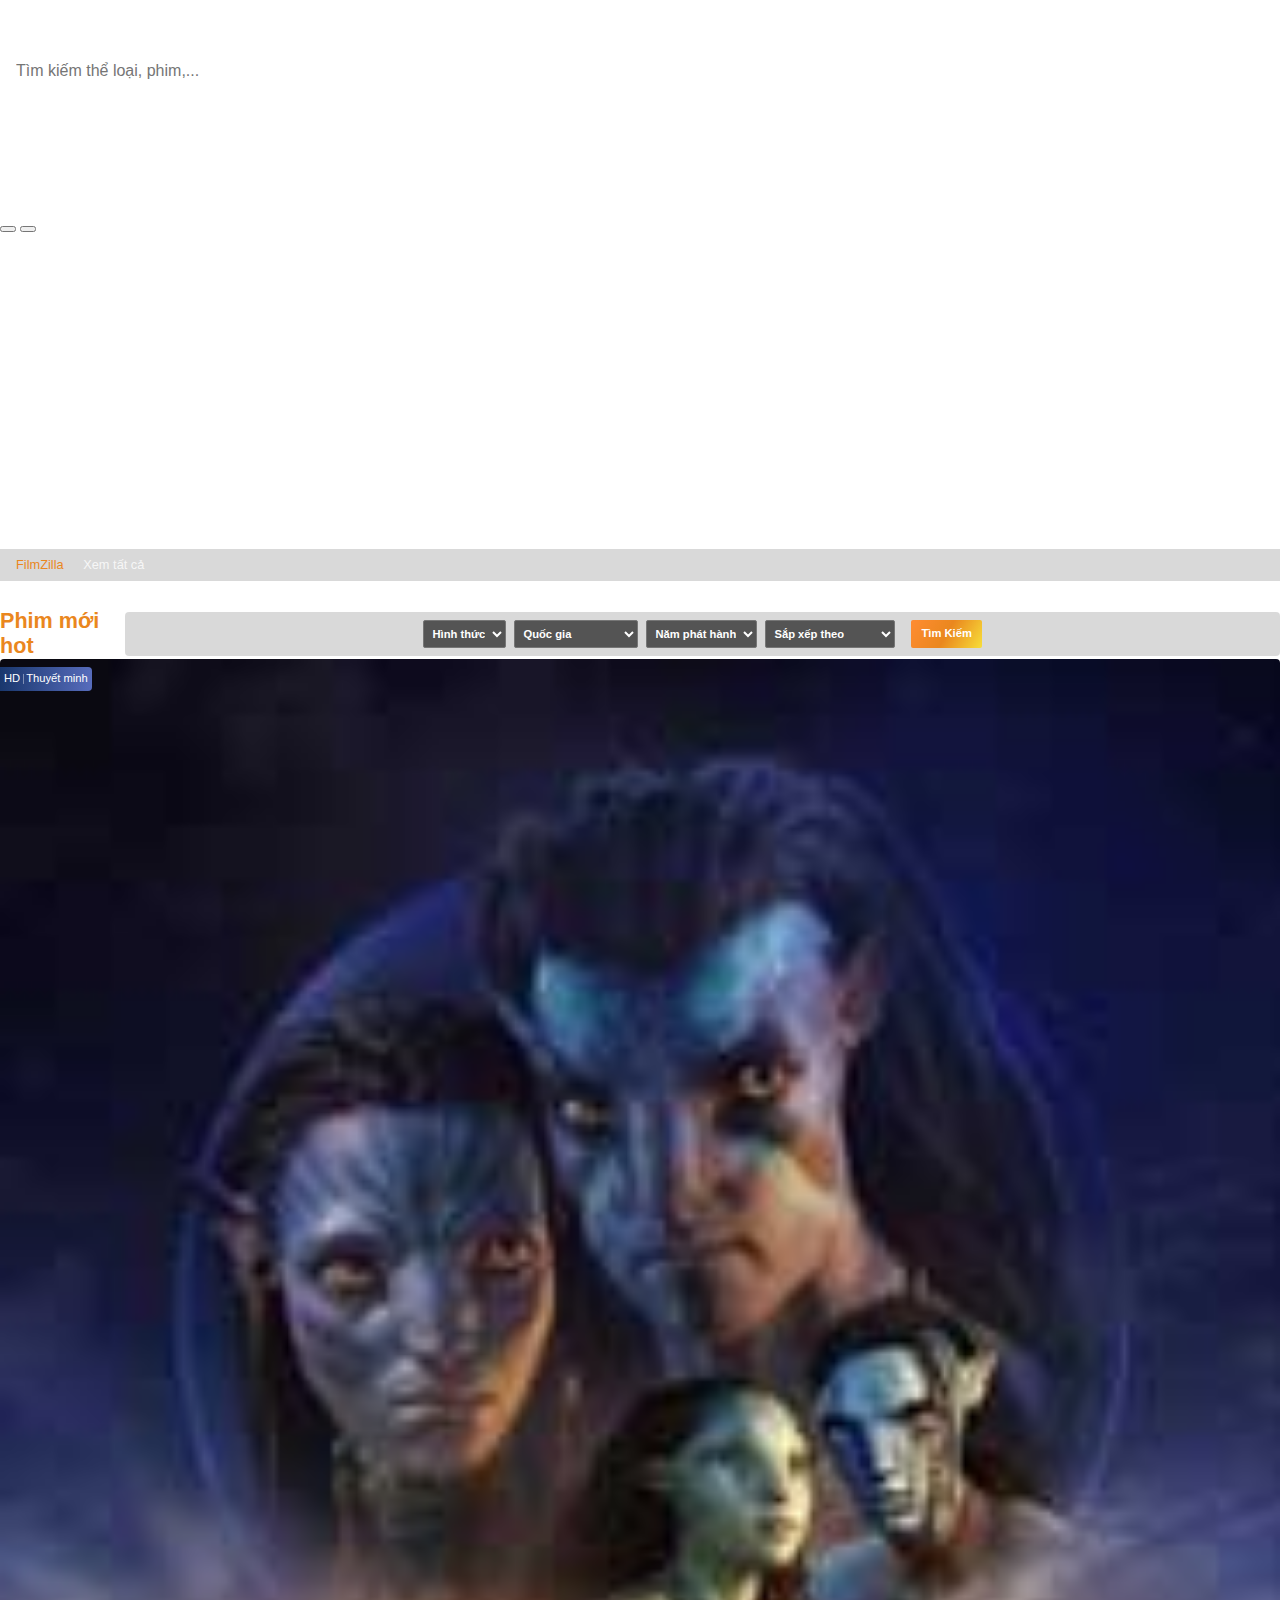
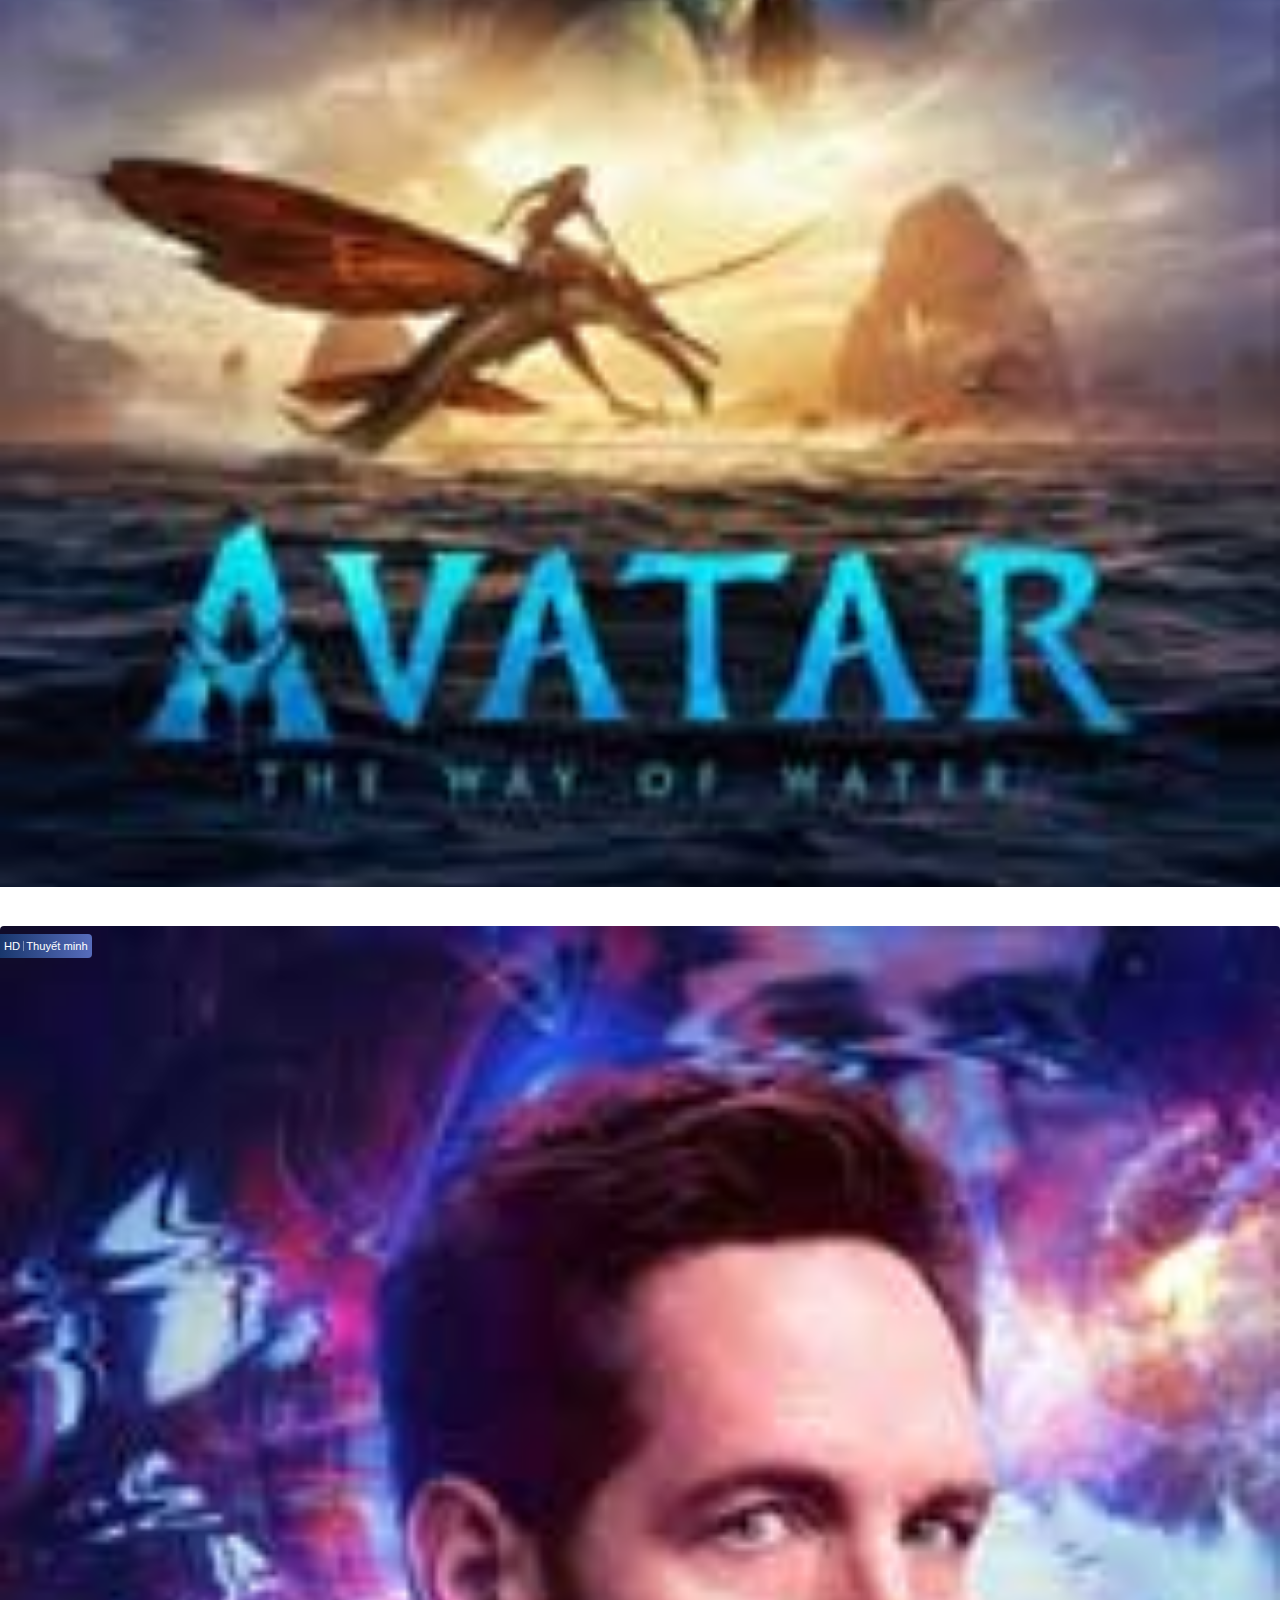
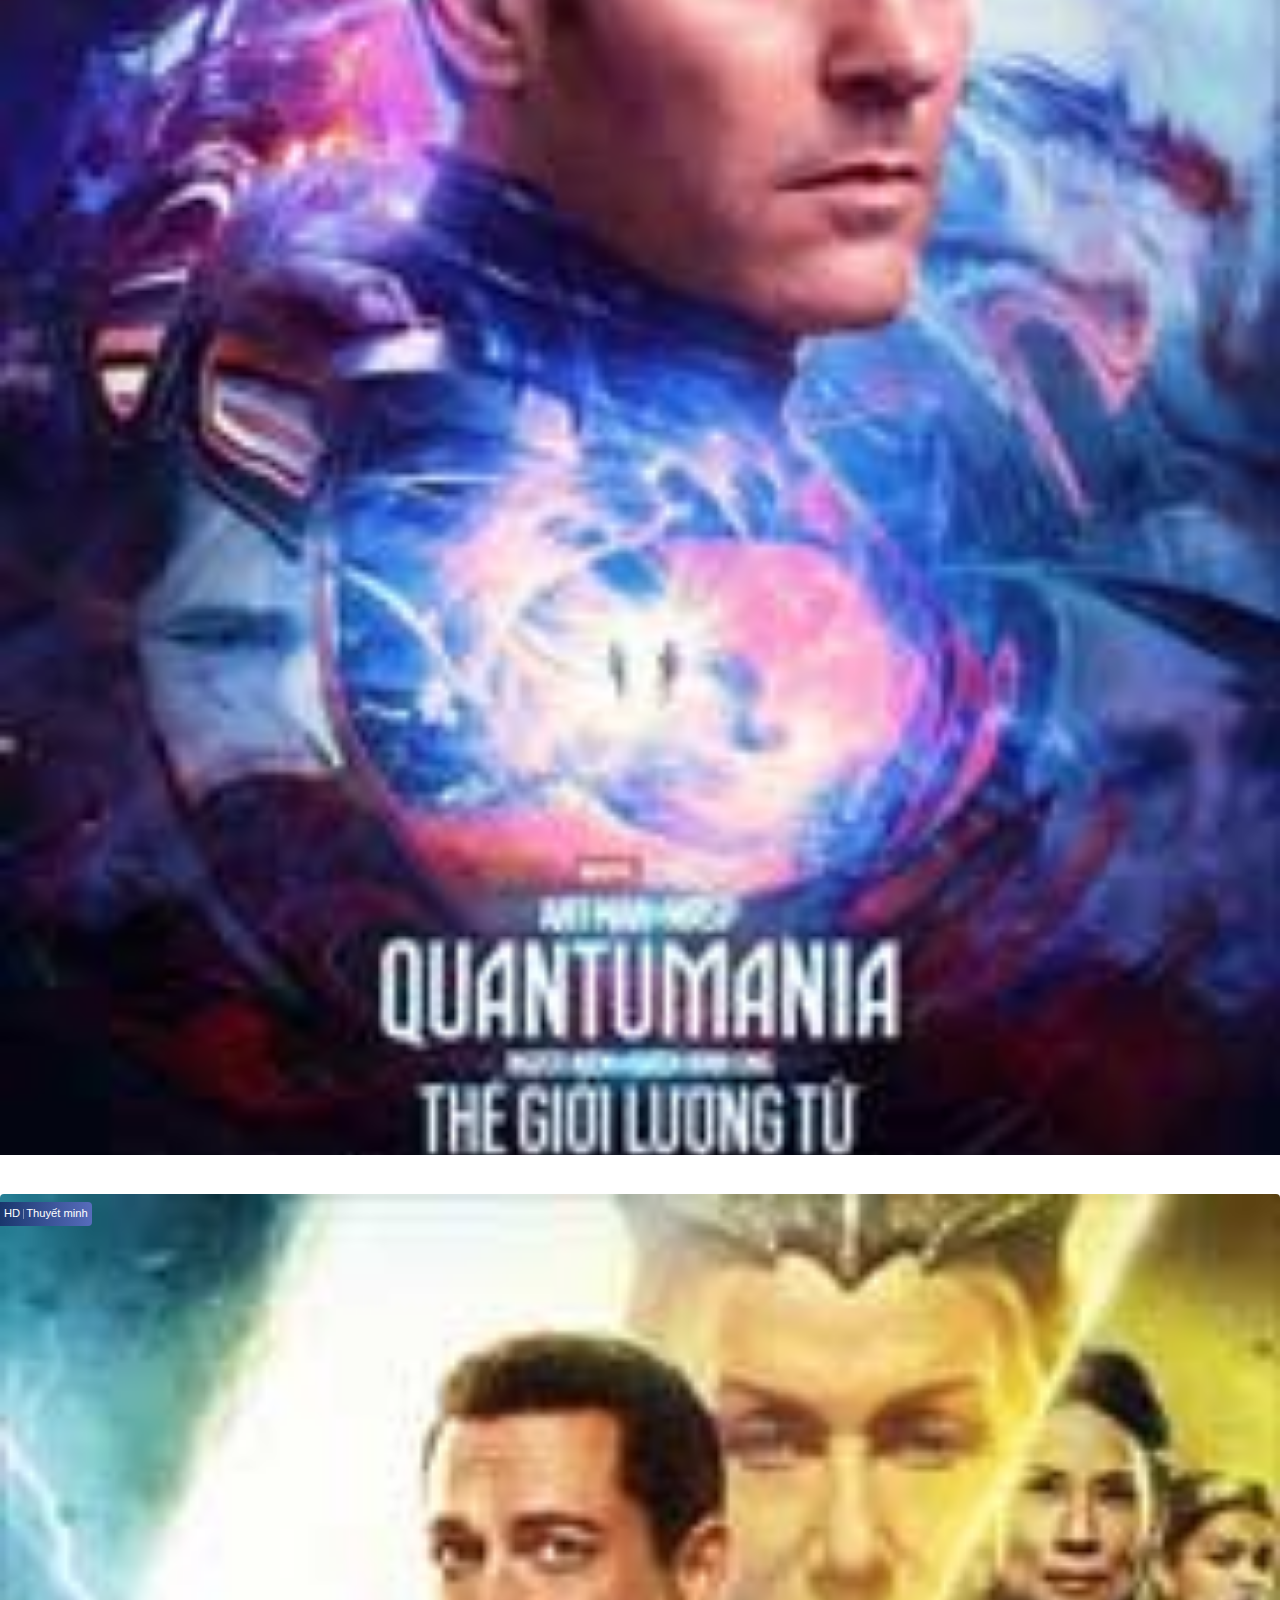
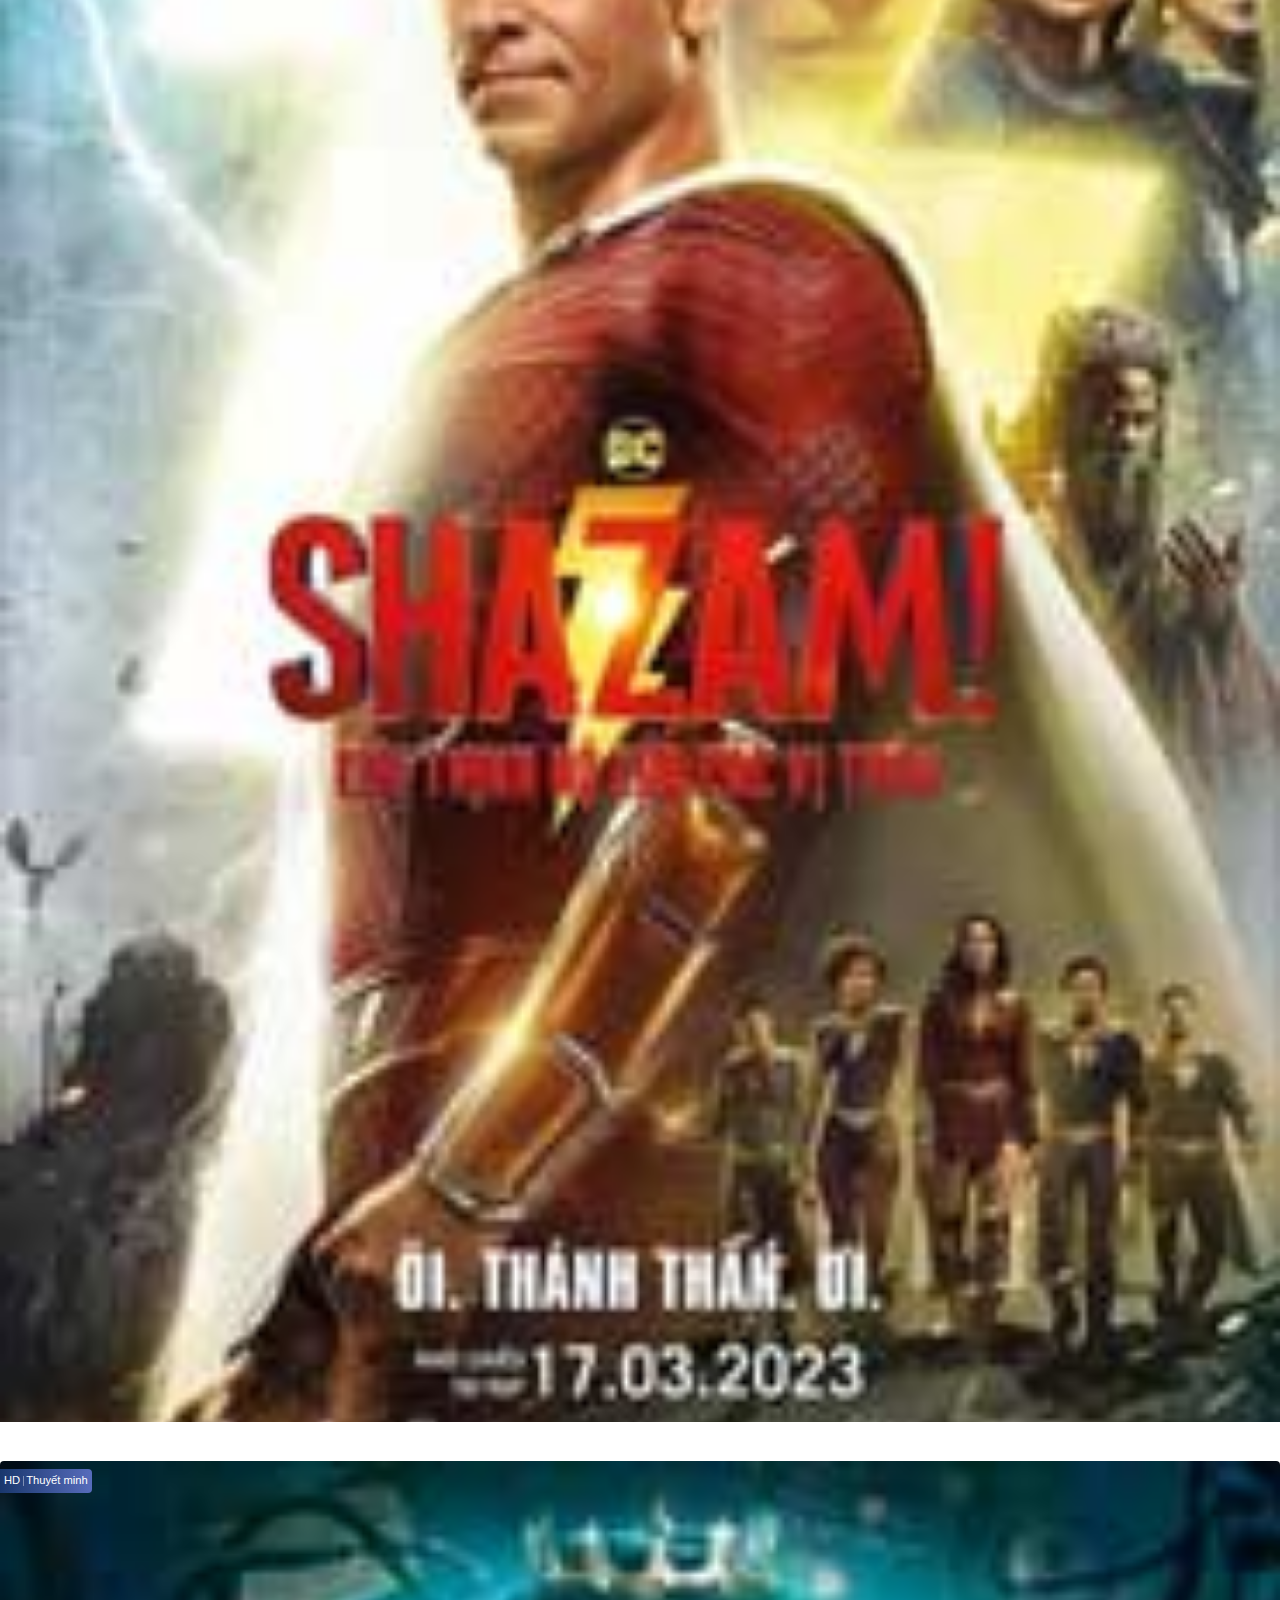
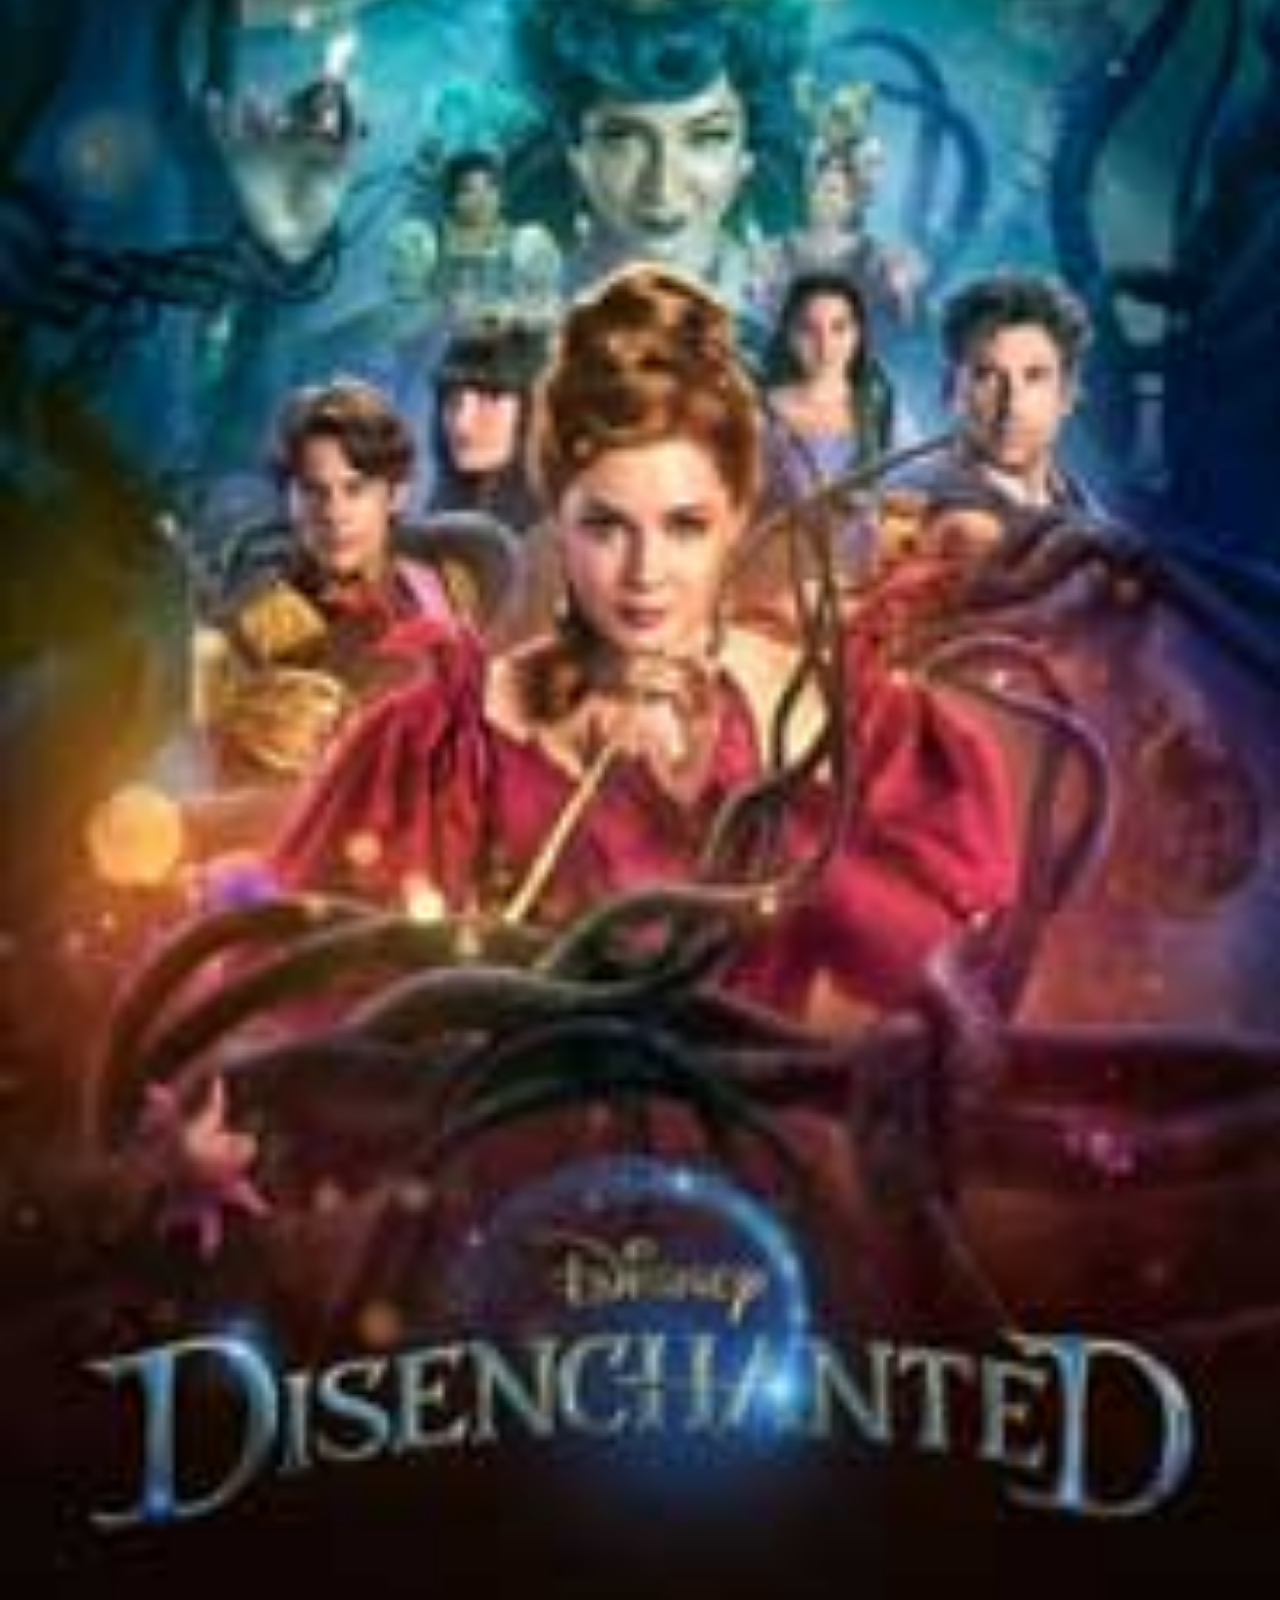
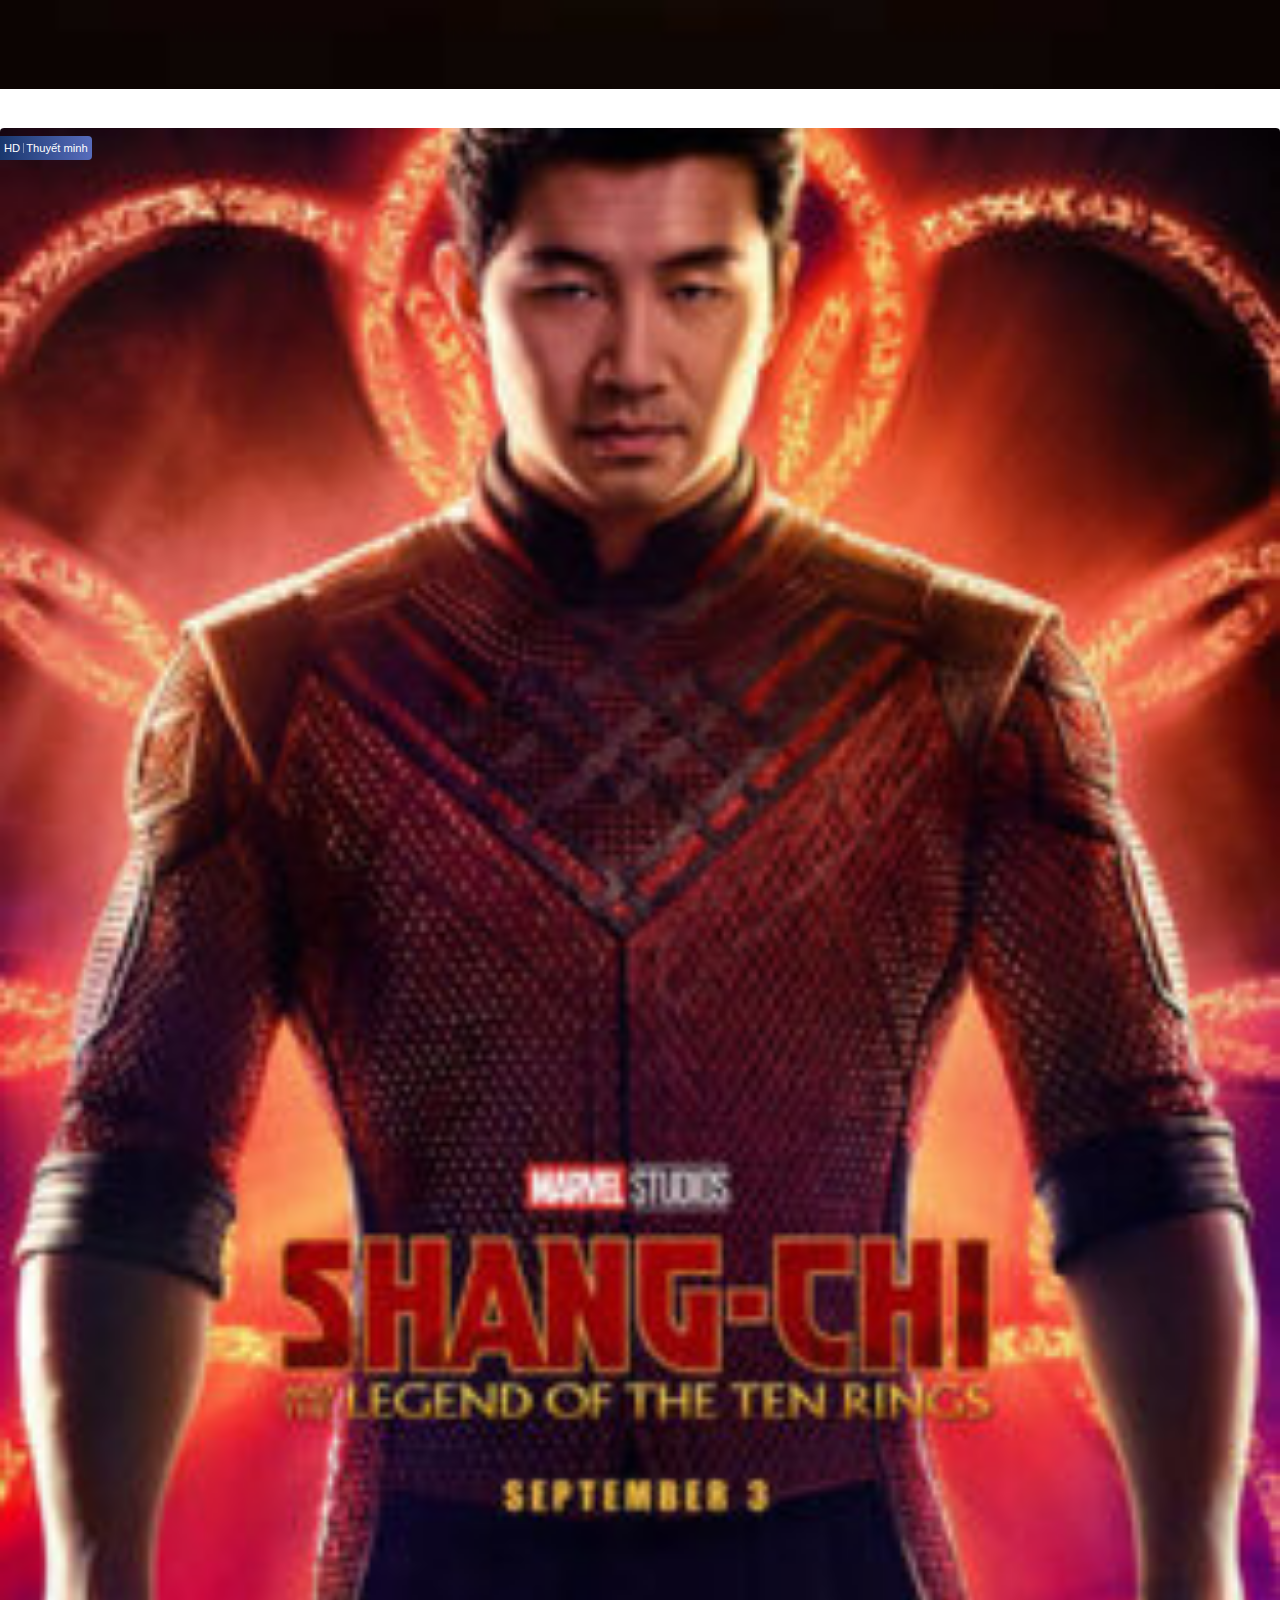
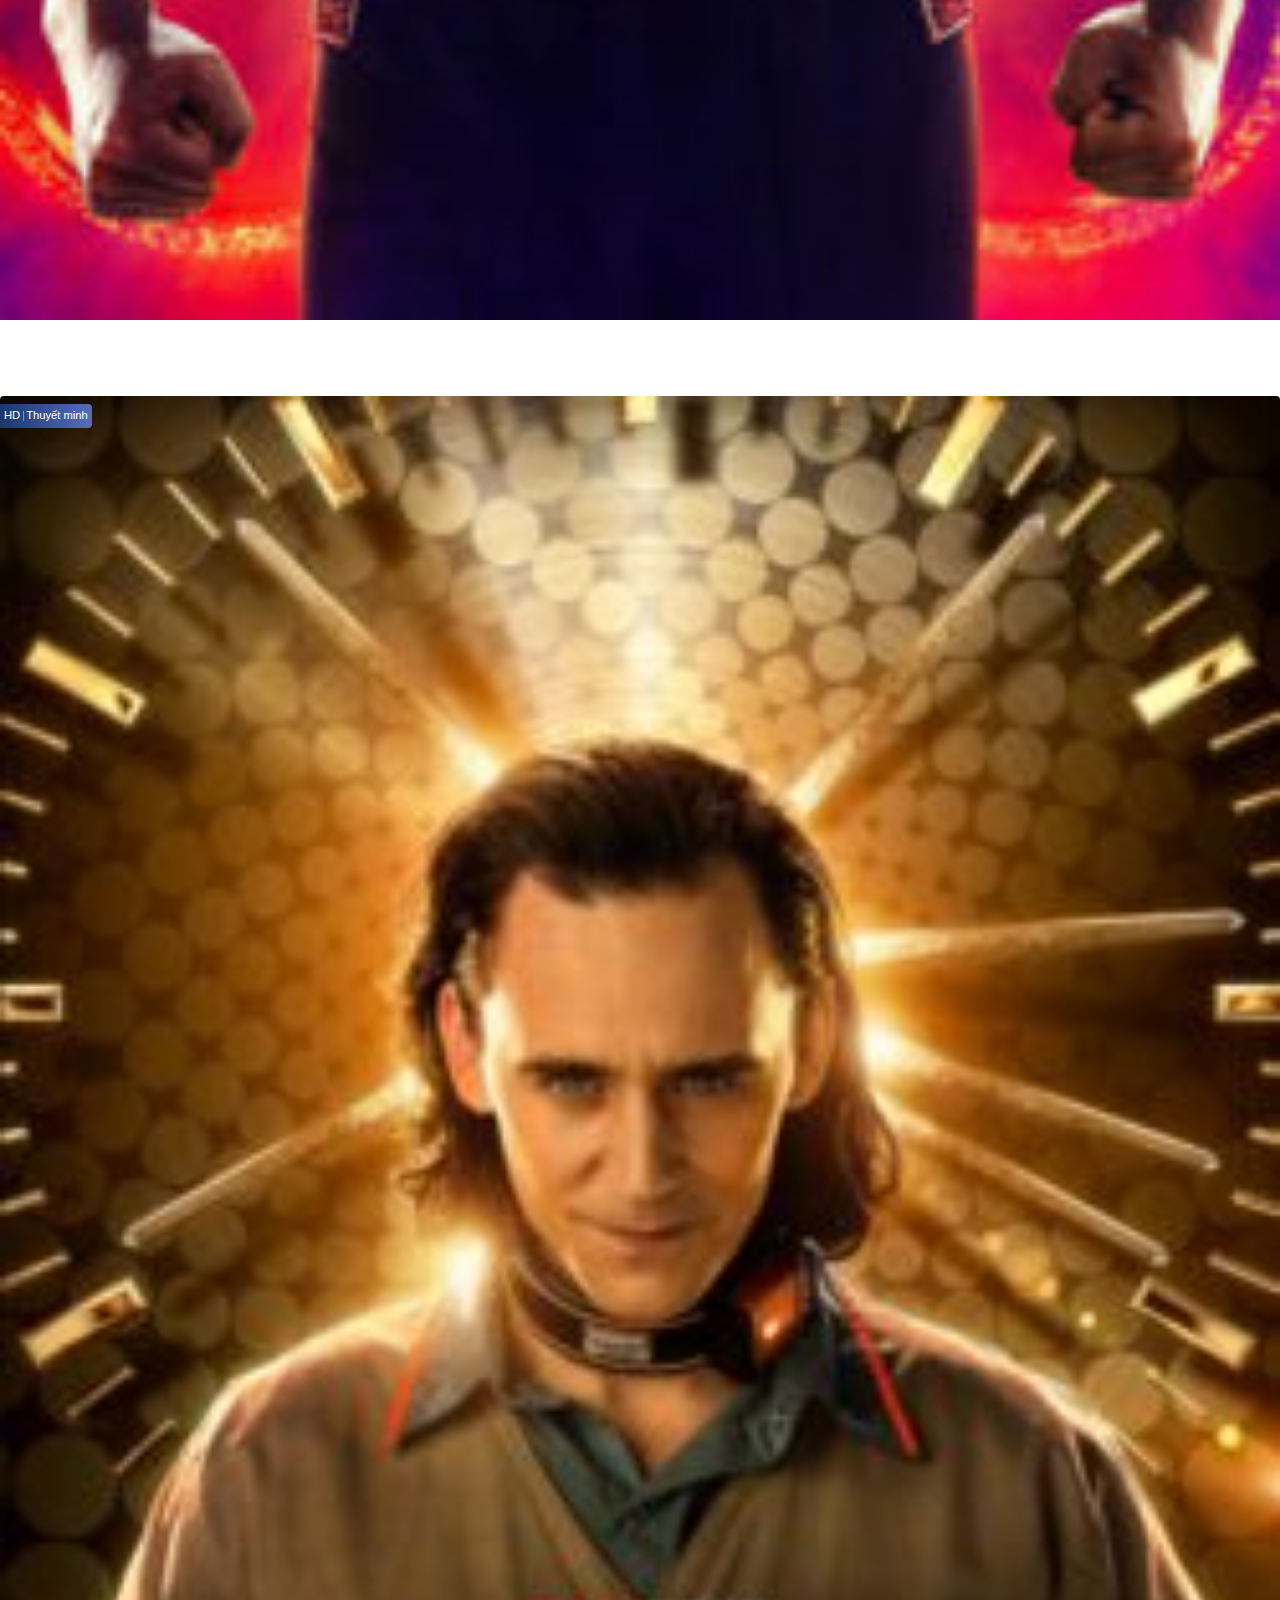
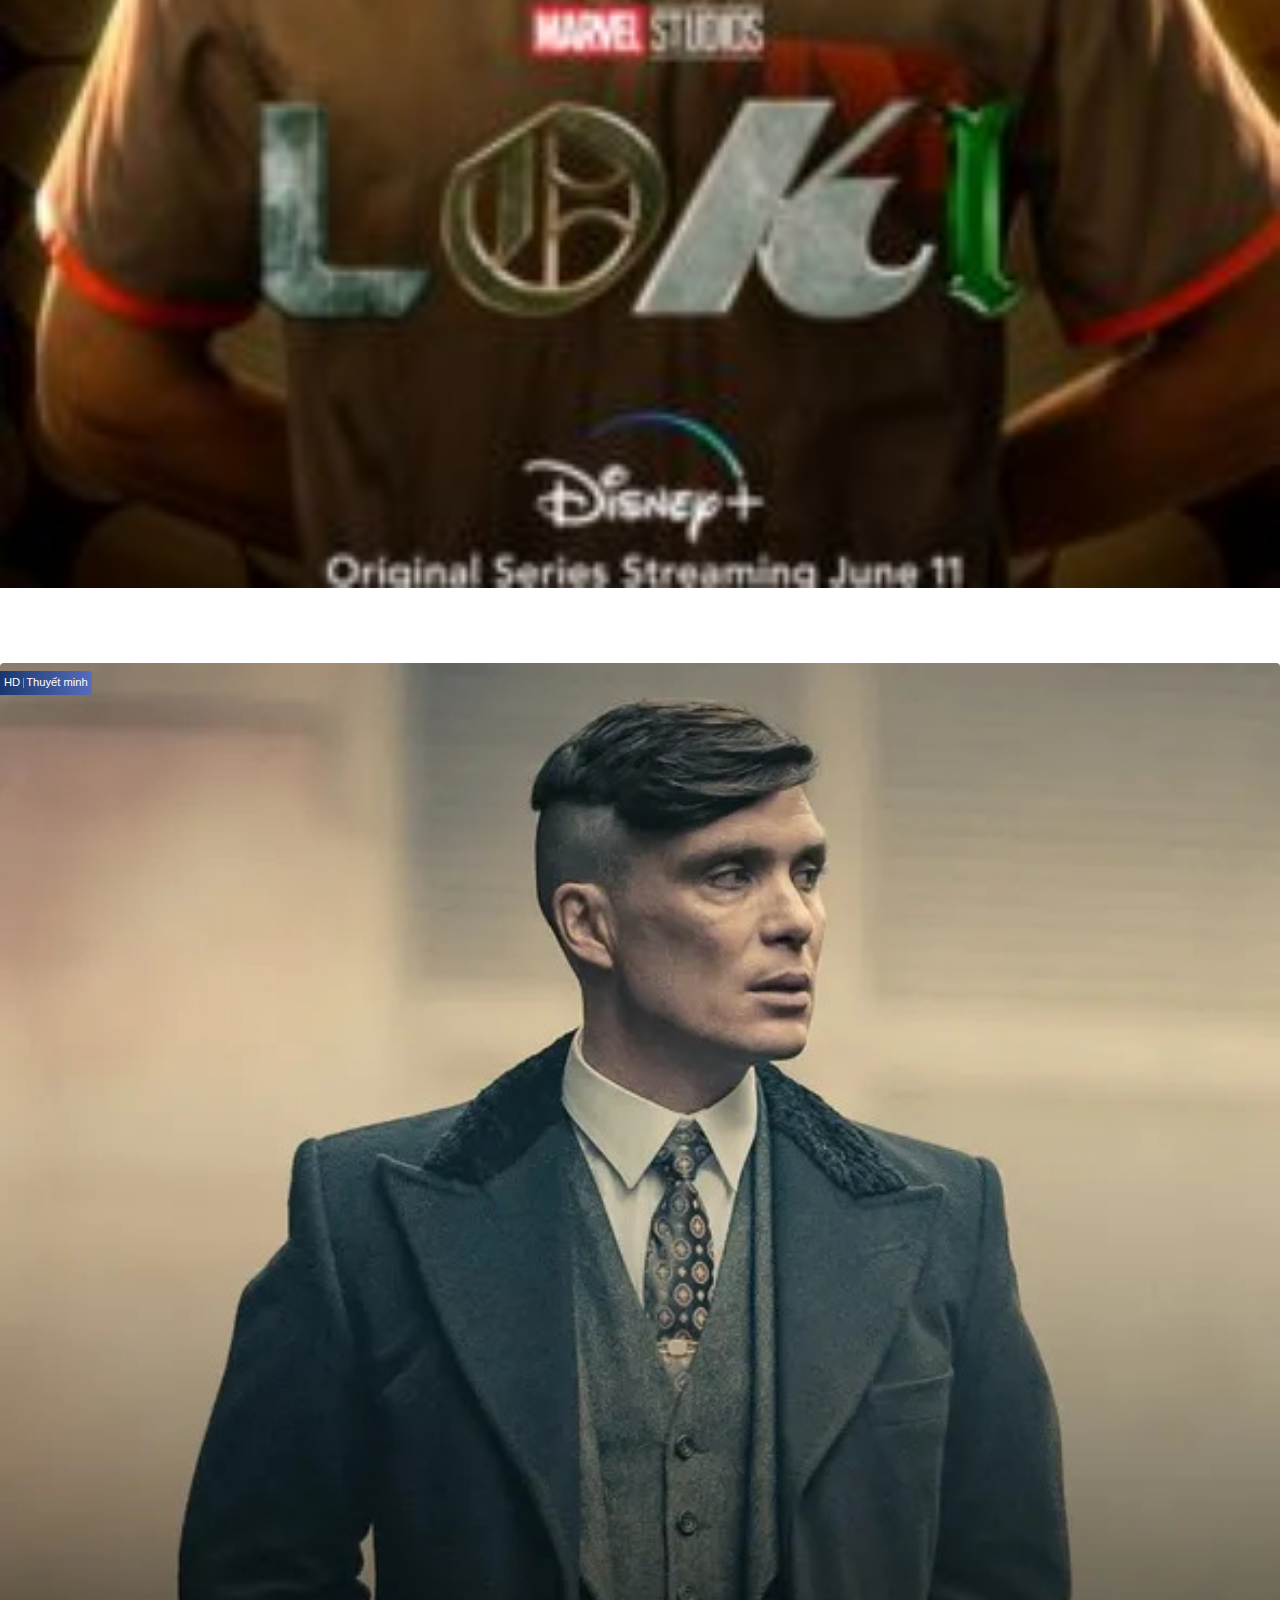
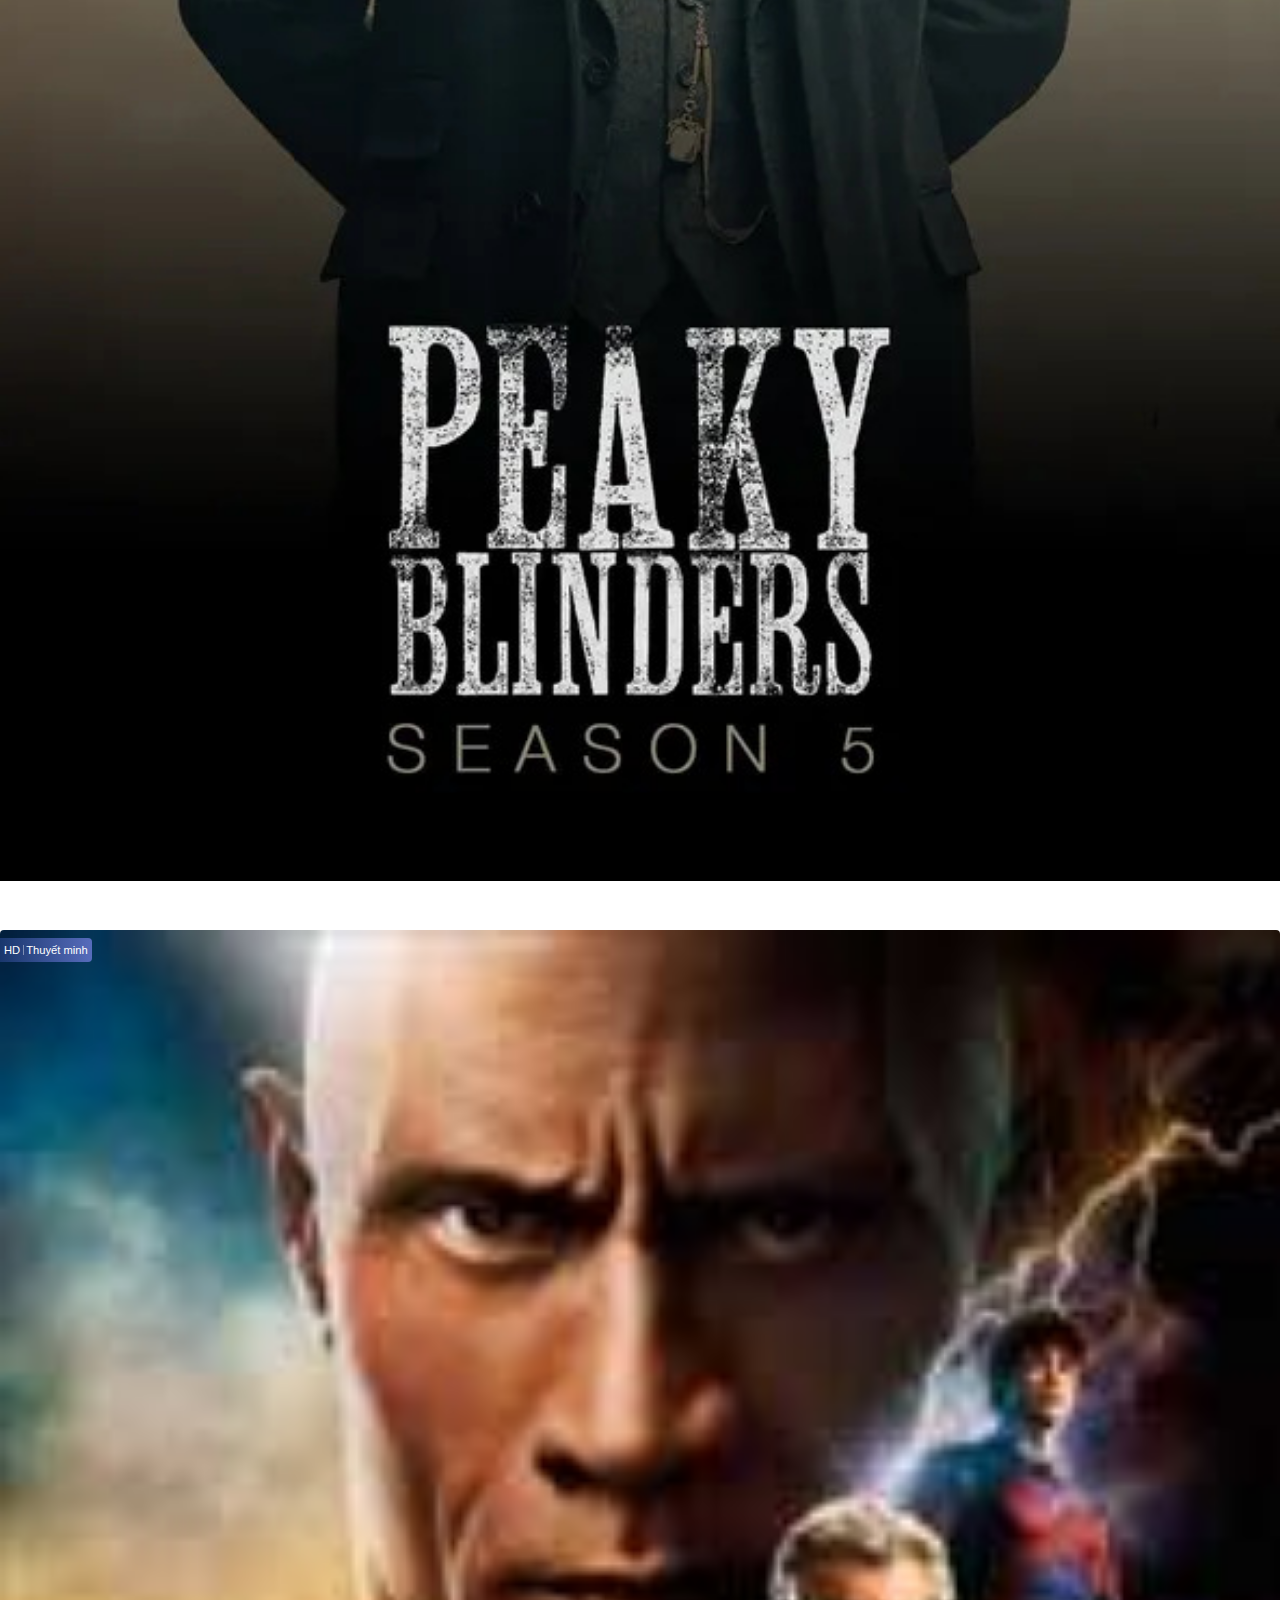
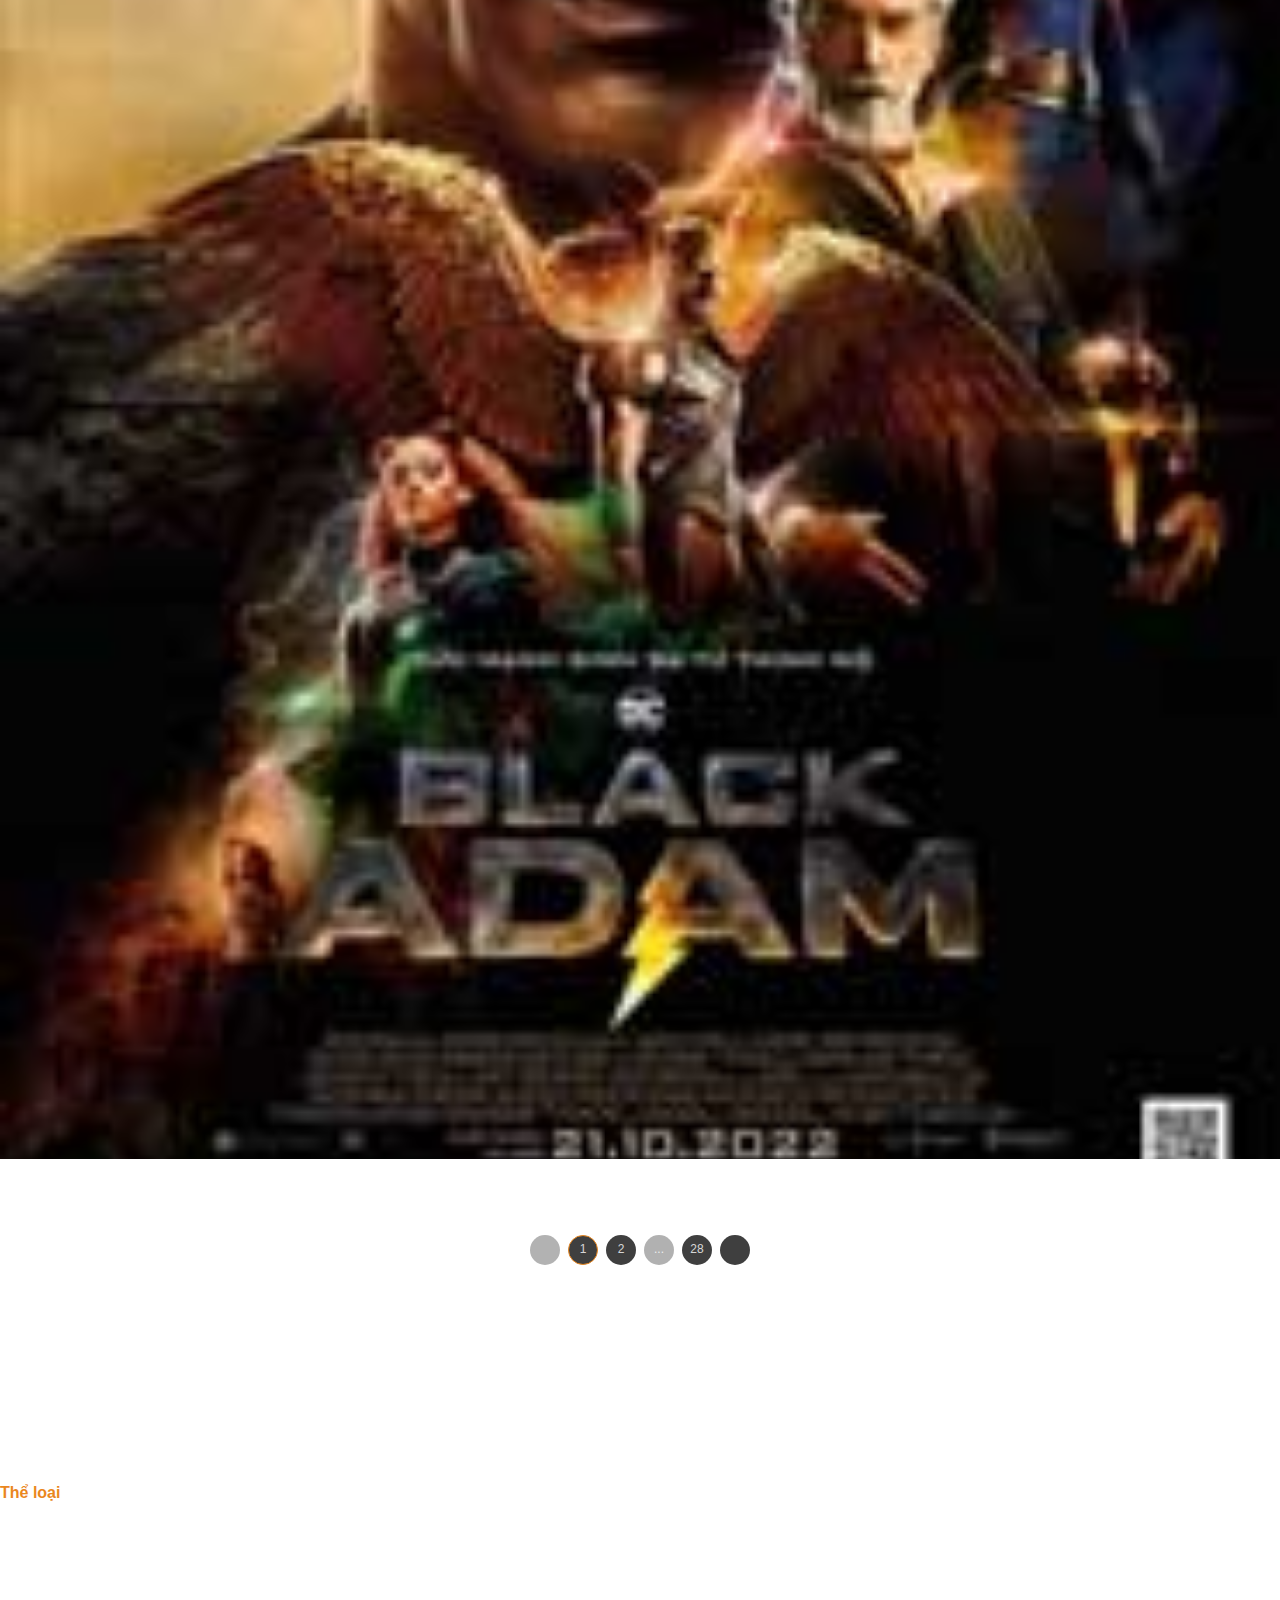
==== commit 6c1f7170: "using relative path './..'" ====
--- a/all_film.html
+++ b/all_film.html
@@ -10,20 +10,17 @@
   <link rel="shortcut icon" type="image/x-icon" href="./assets/img/favicon.svg">
 
   <!-- font-awesome -->
-  <link rel="stylesheet" href="https://cdnjs.cloudflare.com/ajax/libs/font-awesome/6.4.0/css/all.css">
+  <link rel="stylesheet" href="./assets/fontawesome-free-6.4.0-web/css/all.min.css">
 
   <!-- bootstrap-5 -->
-  <link href="https://cdn.jsdelivr.net/npm/bootstrap@5.3.0-alpha3/dist/css/bootstrap.min.css" rel="stylesheet"
-    integrity="sha384-KK94CHFLLe+nY2dmCWGMq91rCGa5gtU4mk92HdvYe+M/SXH301p5ILy+dN9+nJOZ" crossorigin="anonymous">
+  <link rel="stylesheet" href="./assets/bootstrap-5.3.0-alpha3/dist/css/bootstrap.min.css">
 
   <!-- normalize and reset -->
   <link rel="stylesheet" href="./assets/css/normalize.css">
   <link rel="stylesheet" href="./assets/css/reset.css">
 
   <!-- swiper -->
-  <link rel="stylesheet" href="https://cdn.jsdelivr.net/npm/swiper@9/swiper-bundle.min.css">
-
-  <script type="text/javascript" src="//code.jquery.com/jquery-1.9.1.js"></script>
+  <link rel="stylesheet" href="./assets/swiper-9.2.4/swiper-bundle.min.css">
 
   <!-- style -->
   <link rel="stylesheet" href="./assets/css/base.css">
@@ -69,14 +66,14 @@
 
           <div class="col-3">
             <div class="header__user header__user--logged-out d-flex justify-content-end">
-              <a class="nav-link nav-link--account" href="login.html">Đăng nhập</a>
-              <a class="nav-link nav-link--account" href="register.html">Đăng ký</a>
+              <a class="nav-link nav-link--account" href="./login.html">Đăng nhập</a>
+              <a class="nav-link nav-link--account" href="./register.html">Đăng ký</a>
 
               <div class="dropdown">
                 <a class=" nav-link dropdown__btn dropdown__btn--account nav-link--username"></a>
                 <ul class="dropdown__list dropdown__list--account bg-dark bg-gradient">
                   <li class="dropdown__list-item">
-                    <a class="nav-link" href="user_profile.html">
+                    <a class="nav-link" href="./user_profile.html">
                       <i class="fa-regular fa-user"></i> Hồ sơ cá nhân
                     </a>
                   </li>
@@ -140,12 +137,12 @@
                 <ul class="breadcrumb__list">
                   <li class="breadcrumb__item">
                     <span class="breadcrumb__item-home-icon"><i class="fa-solid fa-house-chimney-window"></i></span>
-                    <a href="/FZilla" class="breadcrumb__item-link">FilmZilla</a>
+                    <a href="./index.html" class="breadcrumb__item-link">FilmZilla</a>
                     <span class="breadcrumb__item-icon"><i class="fa-solid fa-chevron-right"></i></span>
                   </li>
 
                   <li class="breadcrumb__item">
-                    <a href="/all_film.html" class="breadcrumb__item-link">Xem tất cả</a>
+                    <a href="./all_film.html" class="breadcrumb__item-link">Xem tất cả</a>
                     <span class="breadcrumb__item-icon"><i class="fa-solid fa-chevron-right"></i></span>
                   </li>
                 </ul>
@@ -359,13 +356,10 @@
   <div class="toast" id="toast"></div>
 
   <!-- bootstrap 5 -->
-  <script src="https://cdn.jsdelivr.net/npm/bootstrap@5.3.0-alpha3/dist/js/bootstrap.bundle.min.js"
-    integrity="sha384-ENjdO4Dr2bkBIFxQpeoTz1HIcje39Wm4jDKdf19U8gI4ddQ3GYNS7NTKfAdVQSZe" crossorigin="anonymous">
-    </script>
+  <script src="./assets/bootstrap-5.3.0-alpha3/dist/js/bootstrap.bundle.min.js"></script>
 
   <!-- swiper -->
-  <script src="https://cdn.jsdelivr.net/npm/swiper@9/swiper-bundle.min.js"></script>
-
+  <script src="./assets/swiper-9.2.4/swiper-bundle.min.js"></script>
 
   <script src="./assets/js/userData.js"></script>
   <script src="./assets/js/movieData.js"></script>
